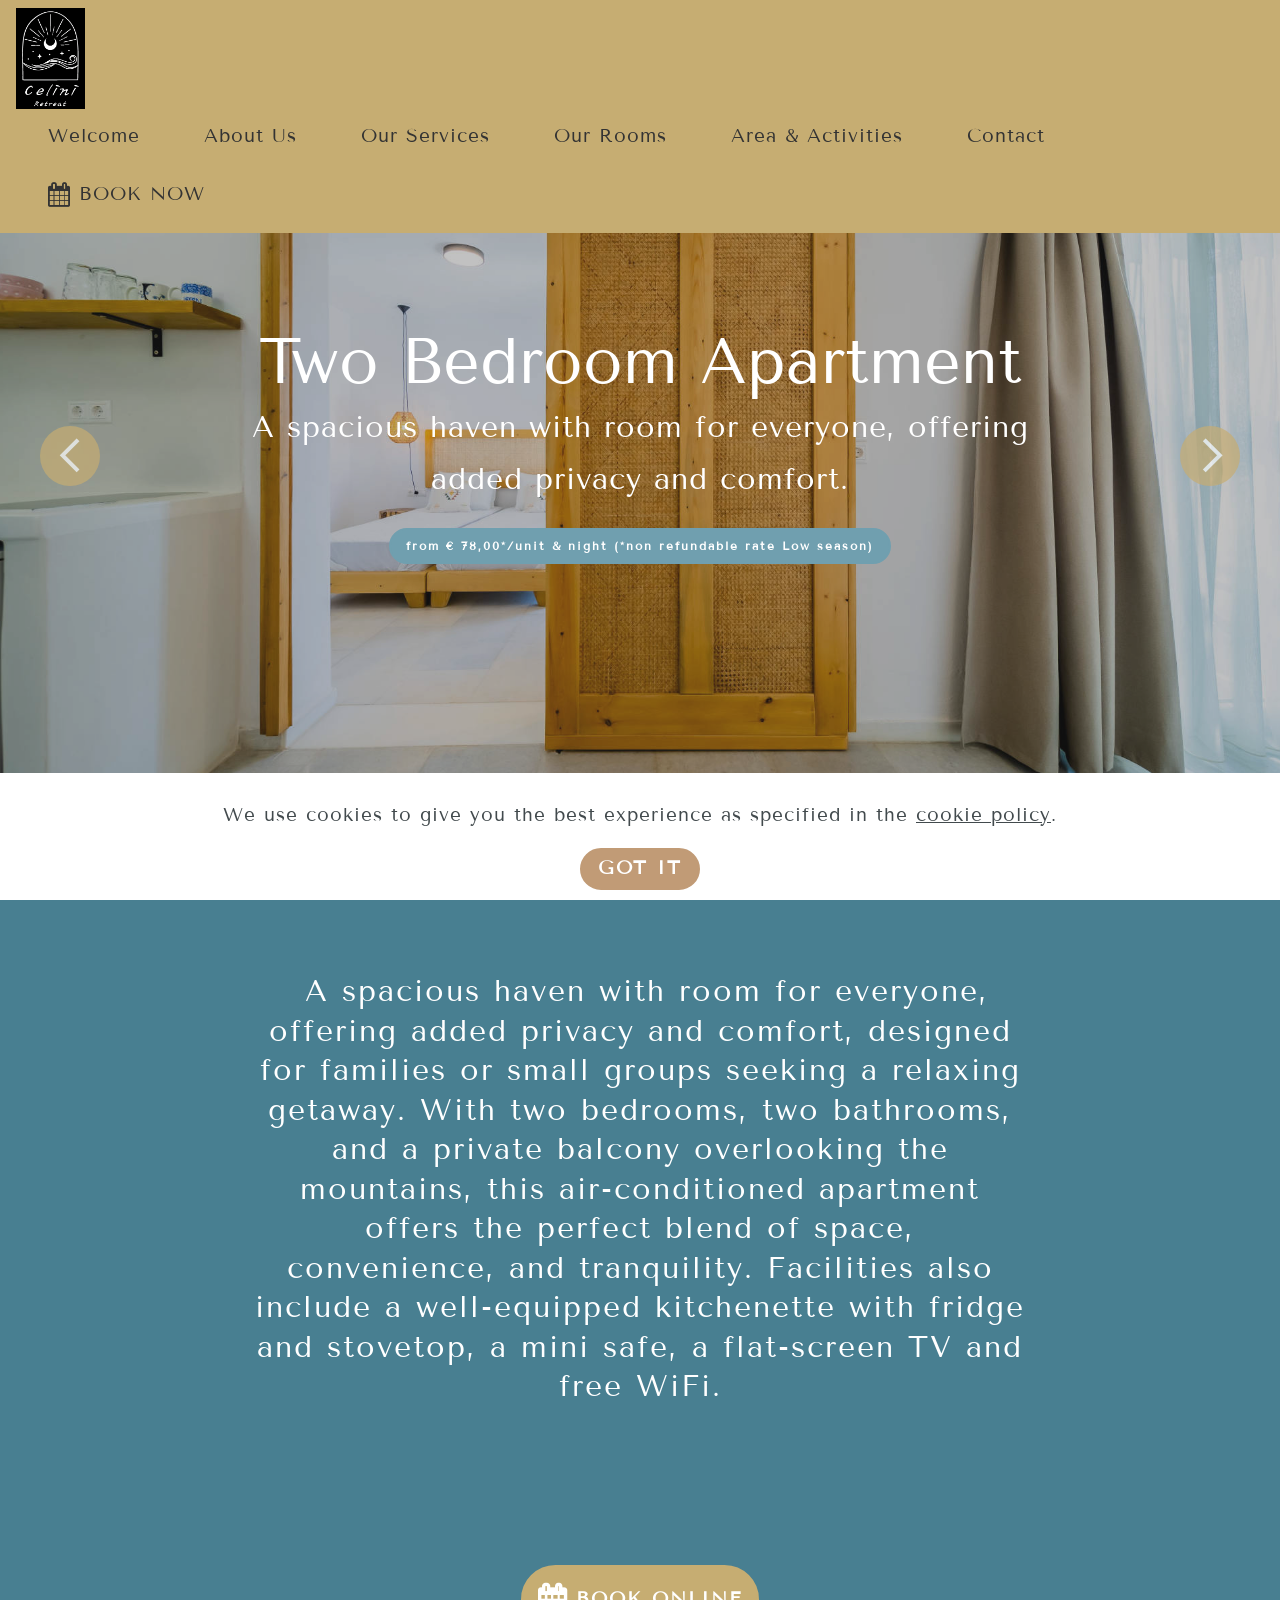
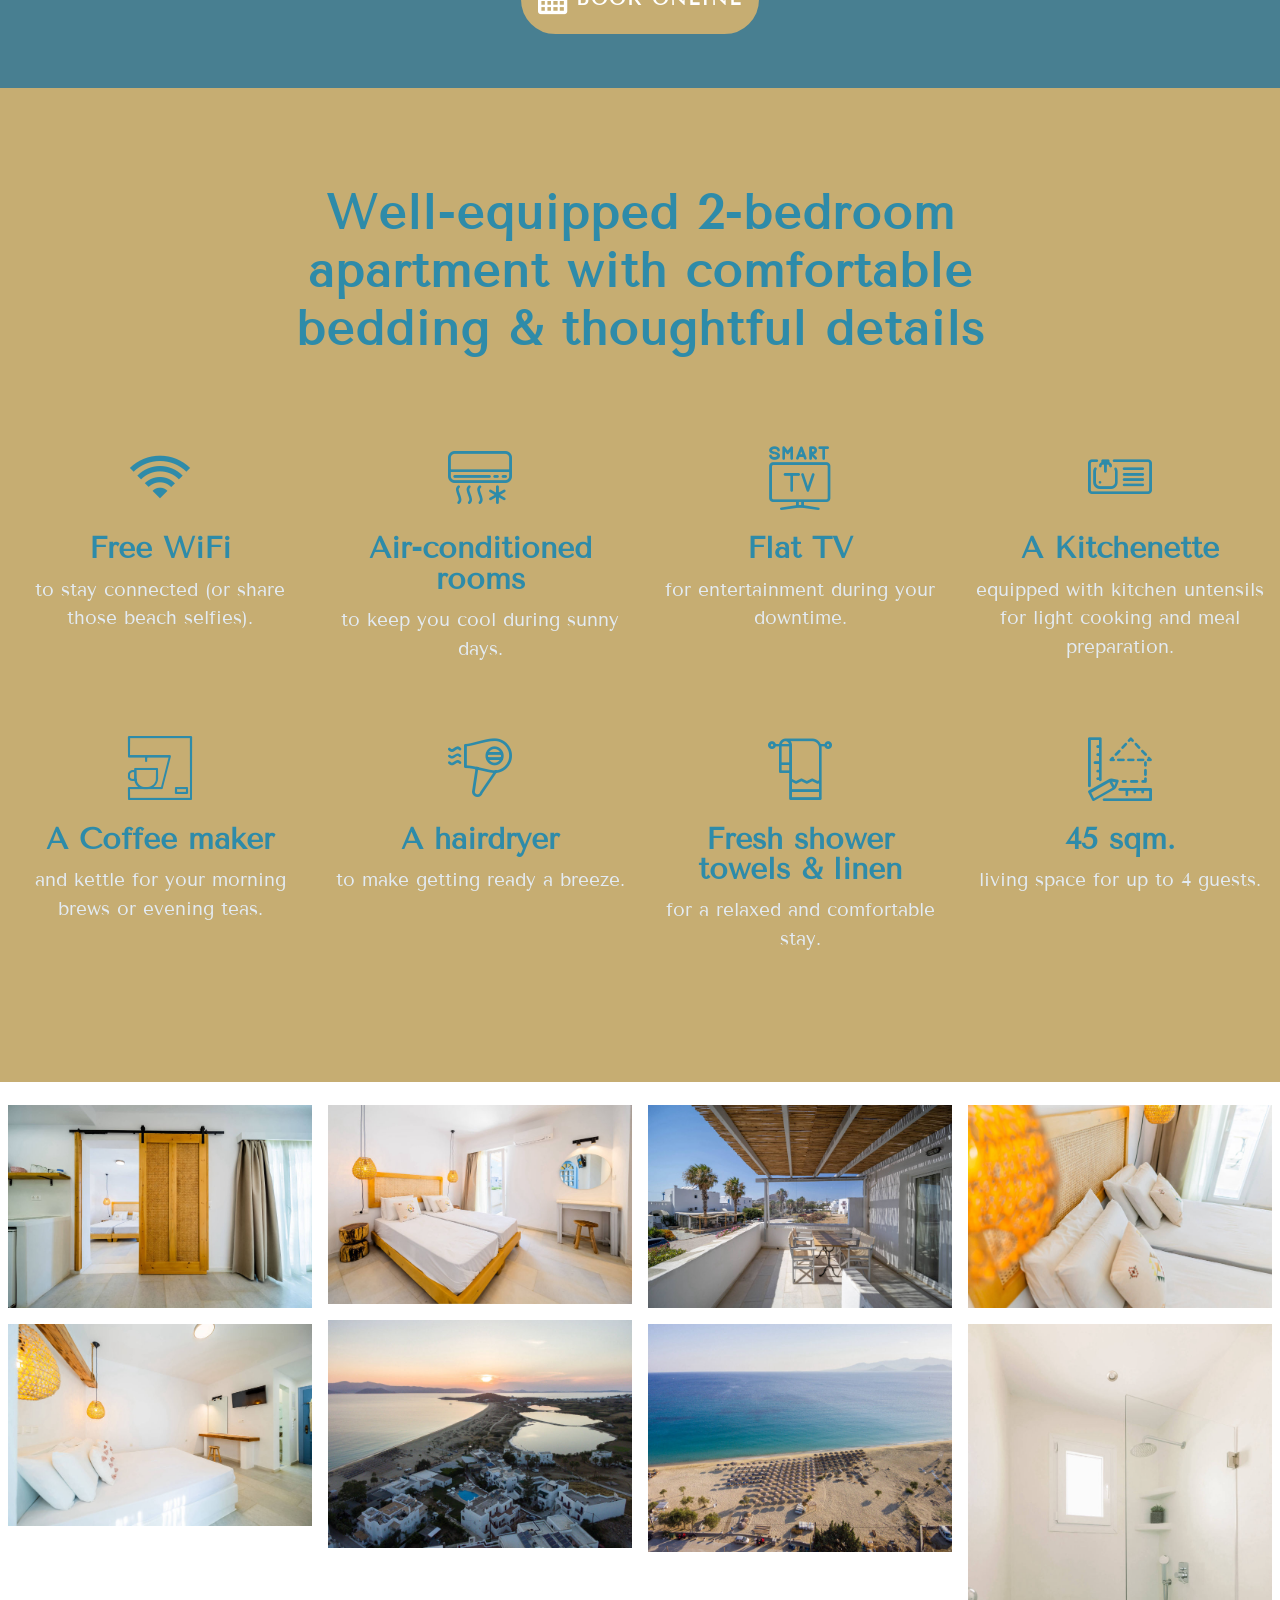
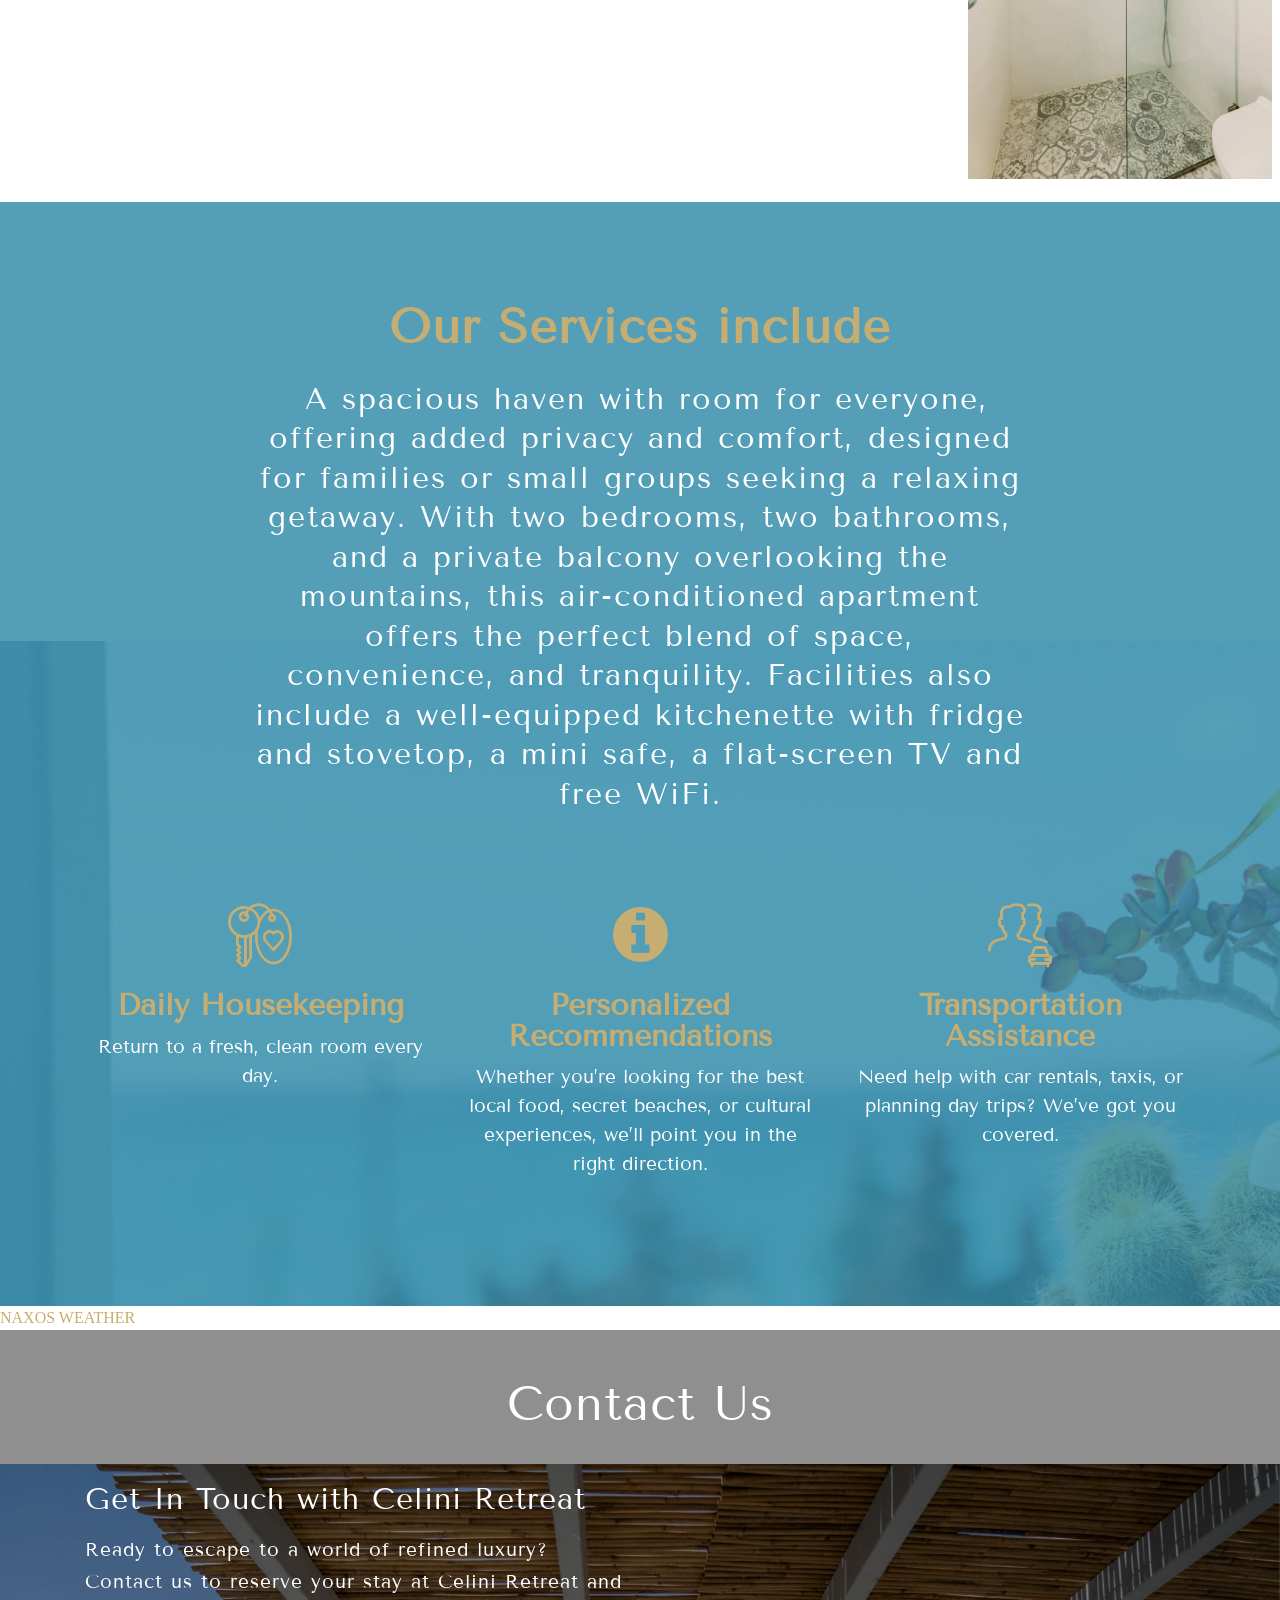
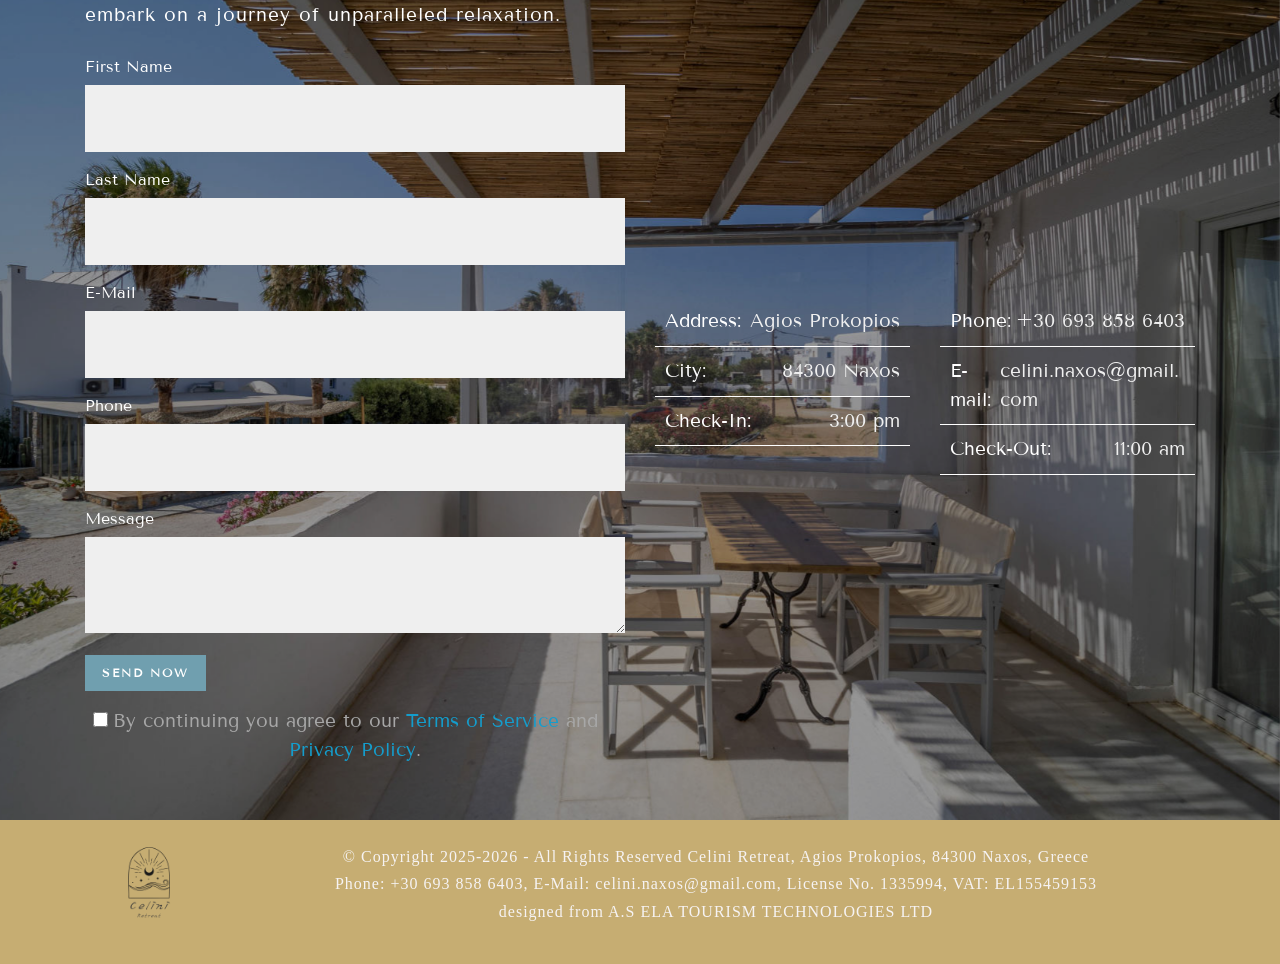
==== page1.html @ a051aaf8 "create github pages" ====
<!DOCTYPE html>
<html  >
<head>
  
  <meta charset="UTF-8">
  <meta http-equiv="X-UA-Compatible" content="IE=edge">
  
  <meta name="viewport" content="width=device-width, initial-scale=1, minimum-scale=1">
  <link rel="shortcut icon" href="assets/images/celini-logo-white-cut.png-256x375.png" type="image/x-icon">
  <meta name="description" content="Two Bedroom Apartment Celini Retreat">
  
  
  <title>Two Bedroom Apartment</title>
  <link rel="stylesheet" href="assets/web/assets/mobirise-icons2/mobirise2.css">
  <link rel="stylesheet" href="assets/web/assets/mobirise-icons/mobirise-icons.css">
  <link rel="stylesheet" href="assets/FontAwesome/css/font-awesome.css">
  <link rel="stylesheet" href="assets/icon54-v3/style.css">
  <link rel="stylesheet" href="assets/icon54-v4/style.css">
  <link rel="stylesheet" href="assets/icon54/style.css">
  <link rel="stylesheet" href="assets/iconsMind/style.css">
  <link rel="stylesheet" href="assets/tether/tether.min.css">
  <link rel="stylesheet" href="assets/bootstrap/css/bootstrap.min.css">
  <link rel="stylesheet" href="assets/web/assets/gdpr-plugin/gdpr-styles.css">
  <link rel="stylesheet" href="assets/animatecss/animate.min.css">
  <link rel="stylesheet" href="assets/dropdown/css/style.css">
  <link rel="stylesheet" href="assets/socicon/css/styles.css">
  <link rel="stylesheet" href="assets/theme/css/style.css">
  <link rel="stylesheet" href="assets/gallery/style.css">
  <link rel="preload" href="https://fonts.googleapis.com/css?family=Tenor+Sans:400&display=swap" as="style" onload="this.onload=null;this.rel='stylesheet'">
  <noscript><link rel="stylesheet" href="https://fonts.googleapis.com/css?family=Tenor+Sans:400&display=swap"></noscript>
  <link rel="preload" as="style" href="assets/mobirise/css/mbr-additional.css?v=neT541"><link rel="stylesheet" href="assets/mobirise/css/mbr-additional.css?v=neT541" type="text/css">

  
  <style>
#mobiriseBanner { display: none; }
</style>
  <meta name="google-site-verification" content="uTGNo3kOaaIU3aKMh2UvrBENp_sFuVoZvBylpkQeH5o" />

</head>
<body>
  
  <section class="menu4 menu cid-rzMj9prxNq" once="menu" id="menu4-1">

    
    

    <nav class="navbar navbar-dropdown navbar-fixed-top navbar-expand-lg">
        <div class="navbar-brand">
            <span class="navbar-logo">
                <a href="https://celininaxos.com">
                    <img src="assets/images/celini-logo-white-cut.png-256x375.png" alt="" style="height: 6.3rem;">
                </a>
            </span>
            
        </div>
        <button class="navbar-toggler" type="button" data-toggle="collapse" data-target="#navbarSupportedContent" aria-controls="navbarNavAltMarkup" aria-expanded="false" aria-label="Toggle navigation">
            <div class="hamburger">
                <span></span>
                <span></span>
                <span></span>
                <span></span>
            </div>
        </button>
      <div class="collapse navbar-collapse" id="navbarSupportedContent">
            <ul class="navbar-nav nav-dropdown mbr-section-btn nav-right" data-app-modern-menu="true"><li class="nav-item">
                    <a class="nav-link link text-secondary text-primary display-7" href="index.html#slider3-5l">Welcome</a>
                </li><li class="nav-item"><a class="nav-link link text-secondary display-7" href="index.html#content9-5o">About Us</a></li><li class="nav-item"><a class="nav-link link text-secondary display-7" href="index.html#features7-2j">Our Services</a></li><li class="nav-item"><a class="nav-link link text-secondary display-7" href="index.html#features7-2k">Our Rooms</a></li><li class="nav-item"><a class="nav-link link text-secondary display-7" href="index.html#slider01-3z">Area &amp; Activities</a></li><li class="nav-item"><a class="nav-link link text-secondary display-7" href="index.html#maps4-2s">Contact</a></li><li class="nav-item"><a class="nav-link link text-secondary text-primary display-7" href="https://book.roompanda.com/celininaxos" target="_blank"><span class="fa fa-calendar mbr-iconfont mbr-iconfont-btn"></span>BOOK NOW</a></li></ul>
            
            
      </div>
    </nav>
</section>

<section class="carousel slide cid-uCZEX2GwfU" data-interval="false" id="slider01-3x">

    

    <div class="full-screen"><div class="mbr-slider slide carousel" data-keyboard="false" data-bs-keyboard="false" data-ride="carousel" data-bs-ride="carousel" data-interval="4000" data-bs-interval="4000" data-bs-pause="true" data-pause="true"><ol class="carousel-indicators"><li data-app-prevent-settings="" data-target="#slider01-3x" data-bs-target="#slider01-3x" data-slide-to="0" data-bs-slide-to="0"></li><li data-app-prevent-settings="" data-target="#slider01-3x" data-bs-target="#slider01-3x" class=" active" data-slide-to="1" data-bs-slide-to="1"></li><li data-app-prevent-settings="" data-target="#slider01-3x" data-bs-target="#slider01-3x" data-slide-to="2" data-bs-slide-to="2"></li></ol><div class="carousel-inner" role="listbox"><div class="carousel-item slider-fullscreen-image" data-bg-video-slide="false" style="background-image: url(assets/images/-35a5581-2000x1333.webp);"><div class="container container-slide"><div class="image_wrapper"><div class="mbr-overlay" style="opacity: 0.4; background-color: rgb(51, 51, 51);"></div><img src="assets/images/-35a5581-2000x1333.webp" title="Innovative Technology"><div class="carousel-caption justify-content-center"><div class="col-10 align-center"><h2 class="mbr-fonts-style display-1">Two Bedroom Apartment</h2><p class="lead mbr-text mbr-fonts-style display-5">A spacious haven with room for everyone, offering added privacy and comfort.</p><div class="mbr-section-btn" buttons="0"><a class="btn display-4 btn-info" href="#">from € 78,00*/unit &amp; night (*non refundable rate Low season)<br></a> </div></div></div></div></div></div><div class="carousel-item slider-fullscreen-image active" data-bg-video-slide="false" style="background-image: url(assets/images/-35a5600-hdr-2000x1333.webp);"><div class="container container-slide"><div class="image_wrapper"><div class="mbr-overlay" style="opacity: 0.3; background-color: rgb(51, 51, 51);"></div><img src="assets/images/-35a5600-hdr-2000x1333.webp" title="Innovative Technology"><div class="carousel-caption justify-content-center"><div class="col-10 align-center"><h2 class="mbr-fonts-style display-1">Two Bedroom Apartment</h2><p class="lead mbr-text mbr-fonts-style display-5">A spacious haven with room for everyone, offering added privacy and comfort.</p><div class="mbr-section-btn" buttons="0"> <a class="btn display-4 btn-info" href="#">from € 78,00*/unit &amp; night (*non refundable rate Low season)</a></div></div></div></div></div></div><div class="carousel-item slider-fullscreen-image" data-bg-video-slide="false" style="background-image: url(assets/images/-35a5616-2000x1333.webp);"><div class="container container-slide"><div class="image_wrapper"><div class="mbr-overlay" style="opacity: 0.3; background-color: rgb(51, 51, 51);"></div><img src="assets/images/-35a5616-2000x1333.webp" title="Innovative Technology"><div class="carousel-caption justify-content-center"><div class="col-10 align-center"><h2 class="mbr-fonts-style display-1">Two Bedroom Apartment</h2><p class="lead mbr-text mbr-fonts-style display-5">A spacious haven with room for everyone, offering added privacy and comfort.</p><div class="mbr-section-btn" buttons="0"> <a class="btn display-4 btn-info" href="#">from € 78,00*/unit &amp; night (*non refundable rate Low season)</a></div></div></div></div></div></div></div><a data-app-prevent-settings="" class="carousel-control carousel-control-prev" role="button" data-slide="prev" data-bs-slide="prev" href="#slider01-3x"><span aria-hidden="true" class="mbri-left mbr-iconfont"></span><span class="sr-only visually-hidden">Previous</span></a><a data-app-prevent-settings="" class="carousel-control carousel-control-next" role="button" data-slide="next" data-bs-slide="next" href="#slider01-3x"><span aria-hidden="true" class="mbri-right mbr-iconfont"></span><span class="sr-only visually-hidden">Next</span></a></div></div>

</section>

<section data-bs-version="5.1" class="formulam5 features7 cid-uCuUSwCtet" id="features7-28">
  

  
  
  <div class="container-fluid">
    <div class="row justify-content-center mb-5">
      <div class="col-12 mb-0 content-head">
        
        <h5 class="mbr-section-subtitle mbr-fonts-style align-center mb-0 mt-4 display-5">&nbsp;A spacious haven with room for everyone, offering added privacy and comfort, designed for families or small groups seeking a relaxing getaway. With two bedrooms, two bathrooms, and a private balcony overlooking the mountains, this air-conditioned apartment offers the perfect blend of space, convenience, and tranquility. Facilities also include a well-equipped kitchenette with fridge and stovetop, a mini safe, a flat-screen TV and free WiFi.</h5>
      </div>
    </div>
    <div class="row justify-content-center">
      <div class="item features-without-image col-12 col-md-6 col-lg-12">
        <div class="item-wrapper">
          <div class="card-box align-left">
            
            
            

          </div>
        </div>
      </div>
      <div class="item features-without-image col-12 col-md-6 col-lg-12">
        <div class="item-wrapper">
          <div class="card-box align-left">
            
            
            

          </div>
        </div>
      </div>
      <div class="item features-without-image col-12 col-md-6 col-lg-12">
        <div class="item-wrapper">
          <div class="card-box align-left">
            
            
            

          </div>
        </div>
      </div>
      <div class="col-12">

        <div class="mbr-section-btn mt-2 align-center mt-2"><a href="https://book.roompanda.com/celininaxos" class="btn btn-primary display-7" target="_blank"><span class="fa fa-calendar mbr-iconfont mbr-iconfont-btn" style="font-size: 30px; color: rgb(255, 255, 255);"></span>BOOK ONLINE</a></div>
      </div>
    </div>
  </div>
</section>

<section data-bs-version="5.1" class="formulam5 features7 cid-uCDdBKKArh" id="features7-2x">
  

  
  
  <div class="container-fluid">
    <div class="row justify-content-center mb-5">
      <div class="col-12 mb-0 content-head">
        <h3 class="mbr-section-title mbr-fonts-style align-center display-2"><strong>Well-equipped 2-bedroom apartment with comfortable bedding &amp; thoughtful details</strong></h3>
        
      </div>
    </div>
    <div class="row justify-content-center">
      <div class="item features-without-image col-12 col-md-6 col-lg-3 active">
        <div class="item-wrapper">
          <div class="card-box align-left">
            <div class="iconfont-wrapper mb-3">
              <span class="mbr-iconfont mobi-mbri-wifi mobi-mbri"></span>
            </div>
            <h5 class="card-title mbr-fonts-style display-5">
              <strong>Free WiFi</strong></h5>
            <p class="card-text mbr-fonts-style mb-3 display-7">
              to stay connected (or share those beach selfies).</p>

          </div>
        </div>
      </div><div class="item features-without-image col-12 col-md-6 col-lg-3">
        <div class="item-wrapper">
          <div class="card-box align-left">
            <div class="iconfont-wrapper mb-3">
              <span class="mbr-iconfont icon54-v1-air-conditioner1"></span>
            </div>
            <h5 class="card-title mbr-fonts-style display-5">
              <strong>Air-conditioned rooms</strong></h5>
            <p class="card-text mbr-fonts-style mb-3 display-7">
              to keep you cool during sunny days.
            </p>

          </div>
        </div>
      </div>
      
      <div class="item features-without-image col-12 col-md-6 col-lg-3">
        <div class="item-wrapper">
          <div class="card-box align-left">
            <div class="iconfont-wrapper mb-3">
              <span class="mbr-iconfont icon54-v3-smart-tv"></span>
            </div>
            <h5 class="card-title mbr-fonts-style display-5">
              <strong>Flat TV</strong></h5>
            <p class="card-text mbr-fonts-style mb-3 display-7">
              for entertainment during your downtime.
            </p>

          </div>
        </div>
      </div><div class="item features-without-image col-12 col-md-6 col-lg-3">
        <div class="item-wrapper">
          <div class="card-box align-left">
            <div class="iconfont-wrapper mb-3">
              <span class="mbr-iconfont icon54-v4-kitchen-sink"></span>
            </div>
            <h5 class="card-title mbr-fonts-style display-5">
              <strong>A Kitchenette</strong></h5>
            <p class="card-text mbr-fonts-style mb-3 display-7">
              equipped with kitchen untensils for light cooking and meal preparation.
            </p>

          </div>
        </div>
      </div><div class="item features-without-image col-12 col-md-6 col-lg-3">
        <div class="item-wrapper">
          <div class="card-box align-left">
            <div class="iconfont-wrapper mb-3">
              <span class="mbr-iconfont imind-coffee-machine"></span>
            </div>
            <h5 class="card-title mbr-fonts-style display-5">
              <strong>A Coffee maker</strong></h5>
            <p class="card-text mbr-fonts-style mb-3 display-7">
              and kettle for your morning brews or evening teas.
            </p>

          </div>
        </div>
      </div><div class="item features-without-image col-12 col-md-6 col-lg-3">
        <div class="item-wrapper">
          <div class="card-box align-left">
            <div class="iconfont-wrapper mb-3">
              <span class="mbr-iconfont icon54-v1-hairdryer"></span>
            </div>
            <h5 class="card-title mbr-fonts-style display-5">
              <strong>A hairdryer</strong></h5>
            <p class="card-text mbr-fonts-style mb-3 display-7">
              to make getting ready a breeze.
            </p>

          </div>
        </div>
      </div><div class="item features-without-image col-12 col-md-6 col-lg-3">
        <div class="item-wrapper">
          <div class="card-box align-left">
            <div class="iconfont-wrapper mb-3">
              <span class="mbr-iconfont icon54-v3-towels-3"></span>
            </div>
            <h5 class="card-title mbr-fonts-style display-5">
              <strong>Fresh shower towels &amp; linen</strong></h5>
            <p class="card-text mbr-fonts-style mb-3 display-7">
              for a relaxed and comfortable stay.
            </p>

          </div>
        </div>
      </div><div class="item features-without-image col-12 col-md-6 col-lg-3">
        <div class="item-wrapper">
          <div class="card-box align-left">
            <div class="iconfont-wrapper mb-3">
              <span class="mbr-iconfont icon54-v4-house-plan" style="color: rgb(46, 139, 169); fill: rgb(46, 139, 169);"></span>
            </div>
            <h5 class="card-title mbr-fonts-style display-5">
              <strong>45 sqm.</strong></h5>
            <p class="card-text mbr-fonts-style mb-3 display-7">living space for up to 4 guests.
            </p>

          </div>
        </div>
      </div>
      <div class="col-12">

        
      </div>
    </div>
  </div>
</section>

<section class="gallery1 hotelm4_gallery1 mbr-gallery mbr-slider-carousel cid-uCDdFPhedw" id="gallery1-2y">

	

	

	

	

	

	<div class="col-left-gallery"><!-- Filter --><!-- Gallery --><div class="mbr-gallery-row"><div class="mbr-gallery-layout-default"><div><div><div class="mbr-gallery-item mbr-gallery-item--p1" data-video-url="false" data-tags="Awesome"><div href="#lb-gallery1-2y" data-slide-to="0" data-bs-slide-to="0" data-toggle="modal" data-bs-toggle="modal"><img src="assets/images/35a5600-hdr-2000x1333-800x533.webp" alt="" title=""><span class="icon-focus"></span></div></div><div class="mbr-gallery-item mbr-gallery-item--p1" data-video-url="false" data-tags="Awesome"><div href="#lb-gallery1-2y" data-slide-to="1" data-bs-slide-to="1" data-toggle="modal" data-bs-toggle="modal"><img src="assets/images/35a5609-hdr-2000x1308-800x523.webp" alt="" title=""><span class="icon-focus"></span></div></div><div class="mbr-gallery-item mbr-gallery-item--p1" data-video-url="false" data-tags="Awesome"><div href="#lb-gallery1-2y" data-slide-to="2" data-bs-slide-to="2" data-toggle="modal" data-bs-toggle="modal"><img src="assets/images/35a5616-2000x1333-800x533.webp" alt="" title=""><span class="icon-focus"></span></div></div><div class="mbr-gallery-item mbr-gallery-item--p1" data-video-url="false" data-tags="Awesome"><div href="#lb-gallery1-2y" data-slide-to="3" data-bs-slide-to="3" data-toggle="modal" data-bs-toggle="modal"><img src="assets/images/35a5621-2000x1333-800x533.webp" alt="" title=""><span class="icon-focus"></span></div></div><div class="mbr-gallery-item mbr-gallery-item--p1" data-video-url="false" data-tags="Awesome"><div href="#lb-gallery1-2y" data-slide-to="4" data-bs-slide-to="4" data-toggle="modal" data-bs-toggle="modal"><img src="assets/images/35a5588-hdr-2000x1333-800x533.webp" alt="" title=""><span class="icon-focus"></span></div></div><div class="mbr-gallery-item mbr-gallery-item--p1" data-video-url="false" data-tags="Awesome"><div href="#lb-gallery1-2y" data-slide-to="5" data-bs-slide-to="5" data-toggle="modal" data-bs-toggle="modal"><img src="assets/images/dji-44-1920x1439-800x600.webp" alt="" title=""><span class="icon-focus"></span></div></div><div class="mbr-gallery-item mbr-gallery-item--p1" data-video-url="false" data-tags="Awesome"><div href="#lb-gallery1-2y" data-slide-to="6" data-bs-slide-to="6" data-toggle="modal" data-bs-toggle="modal"><img src="assets/images/dji-24-1920x1439-800x600.webp" alt="" title=""><span class="icon-focus"></span></div></div><div class="mbr-gallery-item mbr-gallery-item--p1" data-video-url="false" data-tags="Awesome"><div href="#lb-gallery1-2y" data-slide-to="7" data-bs-slide-to="7" data-toggle="modal" data-bs-toggle="modal"><img src="assets/images/studios-138-1334x2000-800x1199.webp" alt="" title=""><span class="icon-focus"></span></div></div></div></div><div class="clearfix"></div></div></div><!-- Lightbox --><div data-app-prevent-settings="" class="mbr-slider modal fade carousel slide" tabindex="-1" data-keyboard="true" data-bs-keyboard="true" data-interval="false" data-bs-interval="false" id="lb-gallery1-2y"><div class="modal-dialog"><div class="modal-content"><div class="modal-body"><div class="carousel-inner"><div class="carousel-item active"><img src="assets/images/-35a5600-hdr-2000x1333.webp" alt="" title=""></div><div class="carousel-item"><img src="assets/images/-35a5609-hdr-2000x1308.webp" alt="" title=""></div><div class="carousel-item"><img src="assets/images/-35a5616-2000x1333.webp" alt="" title=""></div><div class="carousel-item"><img src="assets/images/-35a5621-2000x1333.webp" alt="" title=""></div><div class="carousel-item"><img src="assets/images/-35a5588-hdr-2000x1333.webp" alt="" title=""></div><div class="carousel-item"><img src="assets/images/dji-44-1920x1439.webp" alt="" title=""></div><div class="carousel-item"><img src="assets/images/dji-24-1920x1439.webp" alt="" title=""></div><div class="carousel-item"><img src="assets/images/studios-138-1334x2000.webp" alt="" title=""></div></div><a class="carousel-control carousel-control-prev" role="button" data-slide="prev" data-bs-slide="prev" href="#lb-gallery1-2y"><span class="mbri-left mbr-iconfont" aria-hidden="true"></span><span class="sr-only visually-hidden">Previous</span></a><a class="carousel-control carousel-control-next" role="button" data-slide="next" data-bs-slide="next" href="#lb-gallery1-2y"><span class="mbri-right mbr-iconfont" aria-hidden="true"></span><span class="sr-only visually-hidden">Next</span></a><a class="close" href="#" role="button" data-dismiss="modal" data-bs-dismiss="modal"><span class="sr-only visually-hidden">Close</span></a></div></div></div></div></div>
</section>

<section data-bs-version="5.1" class="formulam5 features7 cid-uH3K6rdsr9 mbr-parallax-background" id="features7-6l">
  

  
  <div class="mbr-overlay" style="opacity: 0.8; background-color: rgb(46, 139, 169);"></div>
  <div class="container">
    <div class="row justify-content-center mb-5">
      <div class="col-12 mb-0 content-head">
        <h3 class="mbr-section-title mbr-fonts-style align-center display-2"><strong>Our Services include</strong></h3>
        <h5 class="mbr-section-subtitle mbr-fonts-style align-center mb-0 mt-4 display-5">&nbsp;A spacious haven with room for everyone, offering added privacy and comfort, designed for families or small groups seeking a relaxing getaway. With two bedrooms, two bathrooms, and a private balcony overlooking the mountains, this air-conditioned apartment offers the perfect blend of space, convenience, and tranquility. Facilities also include a well-equipped kitchenette with fridge and stovetop, a mini safe, a flat-screen TV and free WiFi.</h5>
      </div>
    </div>
    <div class="row justify-content-center">
      <div class="item features-without-image col-12 col-md-6 col-lg-4">
        <div class="item-wrapper">
          <div class="card-box align-left">
            <div class="iconfont-wrapper mb-3">
              <span class="mbr-iconfont icon54-v3-house-key"></span>
            </div>
            <h5 class="card-title mbr-fonts-style display-5">
              <strong>Daily Housekeeping</strong></h5>
            <p class="card-text mbr-fonts-style mb-3 display-7">
              Return to a fresh, clean room every day.</p>

          </div>
        </div>
      </div>
      <div class="item features-without-image col-12 col-md-6 col-lg-4">
        <div class="item-wrapper">
          <div class="card-box align-left">
            <div class="iconfont-wrapper mb-3">
              <span class="mbr-iconfont fa-info-circle fa"></span>
            </div>
            <h5 class="card-title mbr-fonts-style display-5">
              <strong>Personalized Recommendations</strong></h5>
            <p class="card-text mbr-fonts-style mb-3 display-7">
              Whether you’re looking for the best local food, secret beaches, or cultural experiences, we’ll point you in the right direction.</p>

          </div>
        </div>
      </div>
      <div class="item features-without-image col-12 col-md-6 col-lg-4">
        <div class="item-wrapper">
          <div class="card-box align-left">
            <div class="iconfont-wrapper mb-3">
              <span class="mbr-iconfont icon54-v4-car-3"></span>
            </div>
            <h5 class="card-title mbr-fonts-style display-5">
              <strong>Transportation Assistance</strong></h5>
            <p class="card-text mbr-fonts-style mb-3 display-7">
              Need help with car rentals, taxis, or planning day trips? We’ve got you covered.</p>

          </div>
        </div>
      </div>
      <div class="col-12">

        
      </div>
    </div>
  </div>
</section>

<div id="custom-html-l"><a class="weatherwidget-io" href="https://forecast7.com/en/37d1025d38/naxos/" data-label_1="NAXOS" data-label_2="WEATHER" data-theme="original" data-basecolor="#c6ad72">NAXOS WEATHER</a>
<script>
!function(d,s,id){var js,fjs=d.getElementsByTagName(s)[0];if(!d.getElementById(id)){js=d.createElement(s);js.id=id;js.src='https://weatherwidget.io/js/widget.min.js';fjs.parentNode.insertBefore(js,fjs);}}(document,'script','weatherwidget-io-js');
</script></div>

<section class="maps4 cid-rzMkAdN98w mbr-parallax-background" id="maps4-9">

    

    <div class="mbr-overlay" style="opacity: 0.4; background-color: rgb(0, 0, 0);">
    </div>
    <div class="container mbr-white">
        
        
        <h2 class="mbr-section-title main-title mbr-fonts-style align-center display-2">
            Contact Us
        </h2>
        <div class="row main-row justify-content-center pt-5">
            <div class="col-md-10 col-lg-6 form-wrapper">            
                
                <h2 class="mbr-section-title form-title mbr-fonts-style pb-3 display-5">
                    Get In Touch with Celini Retreat</h2>
                <p class="mbr-text form-text mbr-fonts-style m-0 pb-4 mbr-lighter display-7">Ready to escape to a world of refined luxury? Contact us to reserve your stay at Celini Retreat and embark on a journey of unparalleled relaxation.
                </p>
                <div class="form1" data-form-type="formoid">
                    <!---Formbuilder Form--->
                    <form action="https://mobirise.eu/" method="POST" class="mbr-form form-with-styler" data-form-title="Mobirise Form"><input type="hidden" name="email" data-form-email="true" value="i5RVwYlGJqgTuWPh+izhQYZn93kxZ0RogFFQAHUlvc3JDXY3gAn+fTfodUuxaZ2Pi3im8bSid3RzHNcfPA68bbJbUSwym9W3vH67zfDOP3toQFi7GjIqon9Q+V0S65Ag.w0RWj6h7ew+fzCm2EZq4qeXrWCr6WalQgP3owzuBNFQg6d3G2bnKyE0PYcM/fvqb3tPDwoFHxveKatsmOtGeDb2sk03DdP+rO9pxHmJXXHpIqXsTrxTy13SZ98BU8zCT">
                        <div class="row">
                            <div hidden="hidden" data-form-alert="" class="alert alert-success col-12">Thanks for filling out the form!</div>
                            <div hidden="hidden" data-form-alert-danger="" class="alert alert-danger col-12"></div>
                        </div>
                        <div class="dragArea row">
                            <div class="col-md-12 form-group " data-for="firstname">
                                <label for="firstname-maps4-9" class="form-control-label mbr-fonts-style display-7">First Name</label>
                                <input type="text" name="firstname" data-form-field="First Name" required="required" class="form-control display-7" id="firstname-maps4-9">
                            </div>
                            <div class="col-md-12 form-group " data-for="lastname">
                                <label for="lastname-maps4-9" class="form-control-label mbr-fonts-style display-7">Last Name</label>
                                <input type="text" name="lastname" data-form-field="Last Name" required="required" class="form-control display-7" id="lastname-maps4-9">
                            </div>
                            <div data-for="email" class="col-md-12 form-group ">
                                <label for="email-maps4-9" class="form-control-label mbr-fonts-style display-7">E-Mail</label>
                                <input type="email" name="email" data-form-field="Email" class="form-control display-7" required="required" id="email-maps4-9">
                            </div>
                            <div data-for="phone" class="col-md-12 form-group ">
                                <label for="phone-maps4-9" class="form-control-label mbr-fonts-style display-7">Phone</label>
                                <input type="tel" name="phone" data-form-field="Phone" class="form-control display-7" id="phone-maps4-9">
                            </div>
                            <div data-for="message" class="col-md-12 form-group ">
                                <label for="message-maps4-9" class="form-control-label mbr-fonts-style display-7">Message</label>
                                <textarea name="message" data-form-field="Message" class="form-control display-7" id="message-maps4-9"></textarea>
                            </div>
                            <div class="col-md-12 input-group-btn">
                                <button type="submit" class="btn btn-lg btn-form btn-info display-4">SEND NOW</button>
                            </div>
                        </div>
                    <span class="gdpr-block">
<label>
<span class="textGDPR display-7" style="color: #a7a7a7"><input type="checkbox" name="gdpr" id="gdpr-maps4-9" required="">By continuing you agree to our <a style="color: #149dcc; text-decoration: none;" href="terms.html">Terms of Service</a> and <a style="color: #149dcc; text-decoration: none;" href="policy.html">Privacy Policy</a>.</span>
</label>
</span></form><!---Formbuilder Form--->
                </div>
            </div>

            <div class="col-md-10 col-lg-6">
                <div class="google-map"><iframe frameborder="0" style="border:0" src="https://www.google.com/maps/embed?pb=!1m13!1m8!1m3!1d12733.218663958261!2d25.3522!3d37.07405!3m2!1i1024!2i768!4f13.1!3m2!1m1!2zMzfCsDA0JzI2LjYiTiAyNcKwMjEnMDcuOSJF!5e0!3m2!1sde!2sus!4v1736772618537!5m2!1sde!2sus" allowfullscreen=""></iframe></div>
                <div class="row info-row justify-content-center pt-3">
                    <div class="first-column col-12 mbr-fonts-style col-md-6 display-7">
                        <ol>
                            <li>
                                <span class="info-title mbr-fonts-style">
                                    Address:
                                </span>
                                <span class="info-value mbr-fonts-style">Agios Prokopios</span>
                            </li>
                            <li>
                                <span class="info-title mbr-fonts-style">
                                    City:
                                </span>
                                <span class="info-value mbr-fonts-style">84300 Naxos</span>
                            </li>
                            <li>
                                <span class="info-title mbr-fonts-style">
                                    Check-In:
                                </span>
                                <span class="info-value mbr-fonts-style">
                                    3:00 pm
                                </span>
                            </li>
                        </ol>
                    </div>
                    <div class="col-md-6 second-column mbr-fonts-style display-7">
                        <ol>
                            <li>
                                <span class="info-title mbr-fonts-style">
                                    Phone:
                                </span>
                                <span class="info-value mbr-fonts-style">+30 693 858 6403</span>
                            </li>
                            <li>
                                <span class="info-title mbr-fonts-style">
                                    E-mail:
                                </span>
                                <span class="info-value mbr-fonts-style">celini.naxos@gmail.com</span>
                            </li>
                            <li>
                                <span class="info-title mbr-fonts-style">
                                    Check-Out:
                                </span>
                                <span class="info-value mbr-fonts-style">
                                    11:00 am
                                </span>
                            </li>
                        </ol>
                    </div>
                </div>
            </div>

        </div>
   </div>
</section>

<section class="elb-widgets eb-chats-widget cid-uCCQjBxnNI" once="chat" id="eb-chats-widget-2b"><script src="https://s.electricblaze.com/widget.js" defer=""></script>
<div class="electricblaze-id-2UhxEOz"></div></section>

<section class="footer1 cid-uD0N831w4P" once="footers" id="afooter1-4j">

    
    
    <div class="container">
        <div class="row">
            <div class="col-12 copyright-col">
                <div class="logo-container">
                    <div class="navbar-brand">
                    <span class="navbar-logo">
                        <a href="#">
                            <img src="assets/images/celini-logo-black-310x310.webp" alt="" style="height: 8rem;">
                        </a>
                    </span>
                        
                    </div>

                </div>
                <p class="mbr-text mb-0 mbr-fonts-style align-right copyright display-8">
                    © Copyright 2025-2026 - All Rights Reserved&nbsp;Celini Retreat, Agios Prokopios, 84300 Naxos, Greece<br>Phone: +30&nbsp;693 858 6403, E-Mail: celini.naxos@gmail.com, License No.  1335994, VAT: EL155459153 <br>designed from A.S ELA TOURISM TECHNOLOGIES LTD</p>
                
            </div>
        </div>
    </div>
</section>


<script src="assets/web/assets/jquery/jquery.min.js"></script>
  <script src="assets/popper/popper.min.js"></script>
  <script src="assets/tether/tether.min.js"></script>
  <script src="assets/bootstrap/js/bootstrap.min.js"></script>
  <script src="assets/web/assets/cookies-alert-plugin/cookies-alert-core.js"></script>
  <script src="assets/web/assets/cookies-alert-plugin/cookies-alert-script.js"></script>
  <script src="assets/smoothscroll/smooth-scroll.js"></script>
  <script src="assets/viewportchecker/jquery.viewportchecker.js"></script>
  <script src="assets/dropdown/js/nav-dropdown.js"></script>
  <script src="assets/dropdown/js/navbar-dropdown.js"></script>
  <script src="assets/touchswipe/jquery.touch-swipe.min.js"></script>
  <script src="assets/ytplayer/index.js"></script>
  <script src="assets/vimeoplayer/jquery.mb.vimeo_player.js"></script>
  <script src="assets/bootstrapcarouselswipe/bootstrap-carousel-swipe.js"></script>
  <script src="assets/masonry/masonry.pkgd.min.js"></script>
  <script src="assets/imagesloaded/imagesloaded.pkgd.min.js"></script>
  <script src="assets/parallax/jarallax.min.js"></script>
  <script src="assets/theme/js/script.js"></script>
  <script src="assets/slidervideo/script.js"></script>
  <script src="assets/gallery/player.min.js"></script>
  <script src="assets/gallery/script.js"></script>
  <script src="assets/formoid/formoid.min.js"></script>
  
  
  
<input name="cookieData" type="hidden" data-cookie-cookiesAlertType='1' data-cookie-customDialogSelector='null' data-cookie-colorText='#424a4d' data-cookie-colorBg='rgb(255, 255, 255)' data-cookie-opacityOverlay='0' data-cookie-bgOpacity='100' data-cookie-textButton='GOT IT' data-cookie-rejectText='REJECT' data-cookie-colorButton='#C19B76' data-cookie-rejectColor='#ffffff' data-cookie-colorLink='#424a4d' data-cookie-underlineLink='true' data-cookie-text="We use cookies to give you the best experience as specified in the <a href='privacy.html'>cookie policy</a>.">
   <div id="scrollToTop" class="scrollToTop mbr-arrow-up"><a style="text-align: center;"><i class="mbr-arrow-up-icon mbr-arrow-up-icon-cm cm-icon cm-icon-smallarrow-up"></i></a></div>
    <input name="animation" type="hidden">
  
</body>
</html>
---- assets/web/assets/mobirise-icons2/mobirise2.css ----
@font-face {
  font-family: 'Moririse2';
  font-display: swap;
  src:  url('mobirise2.eot?f2bix4');
  src:  url('mobirise2.eot?f2bix4#iefix') format('embedded-opentype'),
    url('mobirise2.woff2?f2bix4') format('woff2'),
    url('mobirise2.woff?f2bix4') format('woff'),
    url('mobirise2.ttf?f2bix4') format('truetype'),
    url('mobirise2.svg?f2bix4#mobirise2') format('svg');
  font-weight: normal;
  font-style: normal;
}

[class^="mobi-"], [class*=" mobi-"] {
  /* use !important to prevent issues with browser extensions that change fonts */
  font-family: 'Moririse2' !important;
  speak: none;
  font-style: normal;
  font-weight: normal;
  font-variant: normal;
  text-transform: none;
  line-height: 1;

  /* Better Font Rendering =========== */
  -webkit-font-smoothing: antialiased;
  -moz-osx-font-smoothing: grayscale;
}

.mobi-mbri-add-submenu:before {
  content: "\e900";
}
.mobi-mbri-alert:before {
  content: "\e901";
}
.mobi-mbri-align-center:before {
  content: "\e902";
}
.mobi-mbri-align-justify:before {
  content: "\e903";
}
.mobi-mbri-align-left:before {
  content: "\e904";
}
.mobi-mbri-align-right:before {
  content: "\e905";
}
.mobi-mbri-android:before {
  content: "\e906";
}
.mobi-mbri-apple:before {
  content: "\e907";
}
.mobi-mbri-arrow-down:before {
  content: "\e908";
}
.mobi-mbri-arrow-next:before {
  content: "\e909";
}
.mobi-mbri-arrow-prev:before {
  content: "\e90a";
}
.mobi-mbri-arrow-up:before {
  content: "\e90b";
}
.mobi-mbri-bold:before {
  content: "\e90c";
}
.mobi-mbri-bookmark:before {
  content: "\e90d";
}
.mobi-mbri-bootstrap:before {
  content: "\e90e";
}
.mobi-mbri-briefcase:before {
  content: "\e90f";
}
.mobi-mbri-browse:before {
  content: "\e910";
}
.mobi-mbri-bulleted-list:before {
  content: "\e911";
}
.mobi-mbri-calendar:before {
  content: "\e912";
}
.mobi-mbri-camera:before {
  content: "\e913";
}
.mobi-mbri-cart-add:before {
  content: "\e914";
}
.mobi-mbri-cart-full:before {
  content: "\e915";
}
.mobi-mbri-cash:before {
  content: "\e916";
}
.mobi-mbri-change-style:before {
  content: "\e917";
}
.mobi-mbri-chat:before {
  content: "\e918";
}
.mobi-mbri-clock:before {
  content: "\e919";
}
.mobi-mbri-close:before {
  content: "\e91a";
}
.mobi-mbri-cloud:before {
  content: "\e91b";
}
.mobi-mbri-code:before {
  content: "\e91c";
}
.mobi-mbri-contact-form:before {
  content: "\e91d";
}
.mobi-mbri-credit-card:before {
  content: "\e91e";
}
.mobi-mbri-cursor-click:before {
  content: "\e91f";
}
.mobi-mbri-cust-feedback:before {
  content: "\e920";
}
.mobi-mbri-database:before {
  content: "\e921";
}
.mobi-mbri-delivery:before {
  content: "\e922";
}
.mobi-mbri-desktop:before {
  content: "\e923";
}
.mobi-mbri-devices:before {
  content: "\e924";
}
.mobi-mbri-down:before {
  content: "\e925";
}
.mobi-mbri-download-2:before {
  content: "\e926";
}
.mobi-mbri-download:before {
  content: "\e927";
}
.mobi-mbri-drag-n-drop-2:before {
  content: "\e928";
}
.mobi-mbri-drag-n-drop:before {
  content: "\e929";
}
.mobi-mbri-edit-2:before {
  content: "\e92a";
}
.mobi-mbri-edit:before {
  content: "\e92b";
}
.mobi-mbri-error:before {
  content: "\e92c";
}
.mobi-mbri-extension:before {
  content: "\e92d";
}
.mobi-mbri-features:before {
  content: "\e92e";
}
.mobi-mbri-file:before {
  content: "\e92f";
}
.mobi-mbri-flag:before {
  content: "\e930";
}
.mobi-mbri-folder:before {
  content: "\e931";
}
.mobi-mbri-gift:before {
  content: "\e932";
}
.mobi-mbri-github:before {
  content: "\e933";
}
.mobi-mbri-globe-2:before {
  content: "\e934";
}
.mobi-mbri-globe:before {
  content: "\e935";
}
.mobi-mbri-growing-chart:before {
  content: "\e936";
}
.mobi-mbri-hearth:before {
  content: "\e937";
}
.mobi-mbri-help:before {
  content: "\e938";
}
.mobi-mbri-home:before {
  content: "\e939";
}
.mobi-mbri-hot-cup:before {
  content: "\e93a";
}
.mobi-mbri-idea:before {
  content: "\e93b";
}
.mobi-mbri-image-gallery:before {
  content: "\e93c";
}
.mobi-mbri-image-slider:before {
  content: "\e93d";
}
.mobi-mbri-info:before {
  content: "\e93e";
}
.mobi-mbri-italic:before {
  content: "\e93f";
}
.mobi-mbri-key:before {
  content: "\e940";
}
.mobi-mbri-laptop:before {
  content: "\e941";
}
.mobi-mbri-layers:before {
  content: "\e942";
}
.mobi-mbri-left-right:before {
  content: "\e943";
}
.mobi-mbri-left:before {
  content: "\e944";
}
.mobi-mbri-letter:before {
  content: "\e945";
}
.mobi-mbri-like:before {
  content: "\e946";
}
.mobi-mbri-link:before {
  content: "\e947";
}
.mobi-mbri-lock:before {
  content: "\e948";
}
.mobi-mbri-login:before {
  content: "\e949";
}
.mobi-mbri-logout:before {
  content: "\e94a";
}
.mobi-mbri-magic-stick:before {
  content: "\e94b";
}
.mobi-mbri-map-pin:before {
  content: "\e94c";
}
.mobi-mbri-menu:before {
  content: "\e94d";
}
.mobi-mbri-mobile-2:before {
  content: "\e94e";
}
.mobi-mbri-mobile-horizontal:before {
  content: "\e94f";
}
.mobi-mbri-mobile:before {
  content: "\e950";
}
.mobi-mbri-mobirise:before {
  content: "\e951";
}
.mobi-mbri-more-horizontal:before {
  content: "\e952";
}
.mobi-mbri-more-vertical:before {
  content: "\e953";
}
.mobi-mbri-music:before {
  content: "\e954";
}
.mobi-mbri-new-file:before {
  content: "\e955";
}
.mobi-mbri-numbered-list:before {
  content: "\e956";
}
.mobi-mbri-opened-folder:before {
  content: "\e957";
}
.mobi-mbri-pages:before {
  content: "\e958";
}
.mobi-mbri-paper-plane:before {
  content: "\e959";
}
.mobi-mbri-paperclip:before {
  content: "\e95a";
}
.mobi-mbri-phone:before {
  content: "\e95b";
}
.mobi-mbri-photo:before {
  content: "\e95c";
}
.mobi-mbri-photos:before {
  content: "\e95d";
}
.mobi-mbri-pin:before {
  content: "\e95e";
}
.mobi-mbri-play:before {
  content: "\e95f";
}
.mobi-mbri-plus:before {
  content: "\e960";
}
.mobi-mbri-preview:before {
  content: "\e961";
}
.mobi-mbri-print:before {
  content: "\e962";
}
.mobi-mbri-protect:before {
  content: "\e963";
}
.mobi-mbri-question:before {
  content: "\e964";
}
.mobi-mbri-quote-left:before {
  content: "\e965";
}
.mobi-mbri-quote-right:before {
  content: "\e966";
}
.mobi-mbri-redo:before {
  content: "\e967";
}
.mobi-mbri-refresh:before {
  content: "\e968";
}
.mobi-mbri-responsive-2:before {
  content: "\e969";
}
.mobi-mbri-responsive:before {
  content: "\e96a";
}
.mobi-mbri-right:before {
  content: "\e96b";
}
.mobi-mbri-rocket:before {
  content: "\e96c";
}
.mobi-mbri-sad-face:before {
  content: "\e96d";
}
.mobi-mbri-sale:before {
  content: "\e96e";
}
.mobi-mbri-save:before {
  content: "\e96f";
}
.mobi-mbri-search:before {
  content: "\e970";
}
.mobi-mbri-setting-2:before {
  content: "\e971";
}
.mobi-mbri-setting-3:before {
  content: "\e972";
}
.mobi-mbri-setting:before {
  content: "\e973";
}
.mobi-mbri-share:before {
  content: "\e974";
}
.mobi-mbri-shopping-bag:before {
  content: "\e975";
}
.mobi-mbri-shopping-basket:before {
  content: "\e976";
}
.mobi-mbri-shopping-cart:before {
  content: "\e977";
}
.mobi-mbri-sites:before {
  content: "\e978";
}
.mobi-mbri-smile-face:before {
  content: "\e979";
}
.mobi-mbri-speed:before {
  content: "\e97a";
}
.mobi-mbri-star:before {
  content: "\e97b";
}
.mobi-mbri-success:before {
  content: "\e97c";
}
.mobi-mbri-sun:before {
  content: "\e97d";
}
.mobi-mbri-sun2:before {
  content: "\e97e";
}
.mobi-mbri-tablet-vertical:before {
  content: "\e97f";
}
.mobi-mbri-tablet:before {
  content: "\e980";
}
.mobi-mbri-target:before {
  content: "\e981";
}
.mobi-mbri-timer:before {
  content: "\e982";
}
.mobi-mbri-to-ftp:before {
  content: "\e983";
}
.mobi-mbri-to-local-drive:before {
  content: "\e984";
}
.mobi-mbri-touch-swipe:before {
  content: "\e985";
}
.mobi-mbri-touch:before {
  content: "\e986";
}
.mobi-mbri-trash:before {
  content: "\e987";
}
.mobi-mbri-underline:before {
  content: "\e988";
}
.mobi-mbri-undo:before {
  content: "\e989";
}
.mobi-mbri-unlink:before {
  content: "\e98a";
}
.mobi-mbri-unlock:before {
  content: "\e98b";
}
.mobi-mbri-up-down:before {
  content: "\e98c";
}
.mobi-mbri-up:before {
  content: "\e98d";
}
.mobi-mbri-update:before {
  content: "\e98e";
}
.mobi-mbri-upload-2:before {
  content: "\e98f";
}
.mobi-mbri-upload:before {
  content: "\e990";
}
.mobi-mbri-user-2:before {
  content: "\e991";
}
.mobi-mbri-user:before {
  content: "\e992";
}
.mobi-mbri-users:before {
  content: "\e993";
}
.mobi-mbri-video-play:before {
  content: "\e994";
}
.mobi-mbri-video:before {
  content: "\e995";
}
.mobi-mbri-watch:before {
  content: "\e996";
}
.mobi-mbri-website-theme-2:before {
  content: "\e997";
}
.mobi-mbri-website-theme:before {
  content: "\e998";
}
.mobi-mbri-wifi:before {
  content: "\e999";
}
.mobi-mbri-windows:before {
  content: "\e99a";
}
.mobi-mbri-zoom-in:before {
  content: "\e99b";
}
.mobi-mbri-zoom-out:before {
  content: "\e99c";
}
---- assets/web/assets/mobirise-icons/mobirise-icons.css ----
@font-face {
  font-family: 'MobiriseIcons';
  src:  url('mobirise-icons.eot?spat4u');
  src:  url('mobirise-icons.eot?spat4u#iefix') format('embedded-opentype'),
    url('mobirise-icons.woff2?spat4u') format('woff2'),
    url('mobirise-icons.woff?spat4u') format('woff'),
    url('mobirise-icons.ttf?spat4u') format('truetype'),
    url('mobirise-icons.svg?spat4u#MobiriseIcons') format('svg');
  font-weight: normal;
  font-style: normal;
  font-display: swap;
}

[class^="mbri-"], [class*=" mbri-"] {
  /* use !important to prevent issues with browser extensions that change fonts */
  font-family: MobiriseIcons !important;
  speak: none;
  font-style: normal;
  font-weight: normal;
  font-variant: normal;
  text-transform: none;
  line-height: 1;

  /* Better Font Rendering =========== */
  -webkit-font-smoothing: antialiased;
  -moz-osx-font-smoothing: grayscale;
}

.mbri-add-submenu:before {
  content: "\e900";
}
.mbri-alert:before {
  content: "\e901";
}
.mbri-align-center:before {
  content: "\e902";
}
.mbri-align-justify:before {
  content: "\e903";
}
.mbri-align-left:before {
  content: "\e904";
}
.mbri-align-right:before {
  content: "\e905";
}
.mbri-android:before {
  content: "\e906";
}
.mbri-apple:before {
  content: "\e907";
}
.mbri-arrow-down:before {
  content: "\e908";
}
.mbri-arrow-next:before {
  content: "\e909";
}
.mbri-arrow-prev:before {
  content: "\e90a";
}
.mbri-arrow-up:before {
  content: "\e90b";
}
.mbri-bold:before {
  content: "\e90c";
}
.mbri-bookmark:before {
  content: "\e90d";
}
.mbri-bootstrap:before {
  content: "\e90e";
}
.mbri-briefcase:before {
  content: "\e90f";
}
.mbri-browse:before {
  content: "\e910";
}
.mbri-bulleted-list:before {
  content: "\e911";
}
.mbri-calendar:before {
  content: "\e912";
}
.mbri-camera:before {
  content: "\e913";
}
.mbri-cart-add:before {
  content: "\e914";
}
.mbri-cart-full:before {
  content: "\e915";
}
.mbri-cash:before {
  content: "\e916";
}
.mbri-change-style:before {
  content: "\e917";
}
.mbri-chat:before {
  content: "\e918";
}
.mbri-clock:before {
  content: "\e919";
}
.mbri-close:before {
  content: "\e91a";
}
.mbri-cloud:before {
  content: "\e91b";
}
.mbri-code:before {
  content: "\e91c";
}
.mbri-contact-form:before {
  content: "\e91d";
}
.mbri-credit-card:before {
  content: "\e91e";
}
.mbri-cursor-click:before {
  content: "\e91f";
}
.mbri-cust-feedback:before {
  content: "\e920";
}
.mbri-database:before {
  content: "\e921";
}
.mbri-delivery:before {
  content: "\e922";
}
.mbri-desktop:before {
  content: "\e923";
}
.mbri-devices:before {
  content: "\e924";
}
.mbri-down:before {
  content: "\e925";
}
.mbri-download:before {
  content: "\e989";
}
.mbri-drag-n-drop:before {
  content: "\e927";
}
.mbri-drag-n-drop2:before {
  content: "\e928";
}
.mbri-edit:before {
  content: "\e929";
}
.mbri-edit2:before {
  content: "\e92a";
}
.mbri-error:before {
  content: "\e92b";
}
.mbri-extension:before {
  content: "\e92c";
}
.mbri-features:before {
  content: "\e92d";
}
.mbri-file:before {
  content: "\e92e";
}
.mbri-flag:before {
  content: "\e92f";
}
.mbri-folder:before {
  content: "\e930";
}
.mbri-gift:before {
  content: "\e931";
}
.mbri-github:before {
  content: "\e932";
}
.mbri-globe:before {
  content: "\e933";
}
.mbri-globe-2:before {
  content: "\e934";
}
.mbri-growing-chart:before {
  content: "\e935";
}
.mbri-hearth:before {
  content: "\e936";
}
.mbri-help:before {
  content: "\e937";
}
.mbri-home:before {
  content: "\e938";
}
.mbri-hot-cup:before {
  content: "\e939";
}
.mbri-idea:before {
  content: "\e93a";
}
.mbri-image-gallery:before {
  content: "\e93b";
}
.mbri-image-slider:before {
  content: "\e93c";
}
.mbri-info:before {
  content: "\e93d";
}
.mbri-italic:before {
  content: "\e93e";
}
.mbri-key:before {
  content: "\e93f";
}
.mbri-laptop:before {
  content: "\e940";
}
.mbri-layers:before {
  content: "\e941";
}
.mbri-left-right:before {
  content: "\e942";
}
.mbri-left:before {
  content: "\e943";
}
.mbri-letter:before {
  content: "\e944";
}
.mbri-like:before {
  content: "\e945";
}
.mbri-link:before {
  content: "\e946";
}
.mbri-lock:before {
  content: "\e947";
}
.mbri-login:before {
  content: "\e948";
}
.mbri-logout:before {
  content: "\e949";
}
.mbri-magic-stick:before {
  content: "\e94a";
}
.mbri-map-pin:before {
  content: "\e94b";
}
.mbri-menu:before {
  content: "\e94c";
}
.mbri-mobile:before {
  content: "\e94d";
}
.mbri-mobile2:before {
  content: "\e94e";
}
.mbri-mobirise:before {
  content: "\e94f";
}
.mbri-more-horizontal:before {
  content: "\e950";
}
.mbri-more-vertical:before {
  content: "\e951";
}
.mbri-music:before {
  content: "\e952";
}
.mbri-new-file:before {
  content: "\e953";
}
.mbri-numbered-list:before {
  content: "\e954";
}
.mbri-opened-folder:before {
  content: "\e955";
}
.mbri-pages:before {
  content: "\e956";
}
.mbri-paper-plane:before {
  content: "\e957";
}
.mbri-paperclip:before {
  content: "\e958";
}
.mbri-photo:before {
  content: "\e959";
}
.mbri-photos:before {
  content: "\e95a";
}
.mbri-pin:before {
  content: "\e95b";
}
.mbri-play:before {
  content: "\e95c";
}
.mbri-plus:before {
  content: "\e95d";
}
.mbri-preview:before {
  content: "\e95e";
}
.mbri-print:before {
  content: "\e95f";
}
.mbri-protect:before {
  content: "\e960";
}
.mbri-question:before {
  content: "\e961";
}
.mbri-quote-left:before {
  content: "\e962";
}
.mbri-quote-right:before {
  content: "\e963";
}
.mbri-refresh:before {
  content: "\e964";
}
.mbri-responsive:before {
  content: "\e965";
}
.mbri-right:before {
  content: "\e966";
}
.mbri-rocket:before {
  content: "\e967";
}
.mbri-sad-face:before {
  content: "\e968";
}
.mbri-sale:before {
  content: "\e969";
}
.mbri-save:before {
  content: "\e96a";
}
.mbri-search:before {
  content: "\e96b";
}
.mbri-setting:before {
  content: "\e96c";
}
.mbri-setting2:before {
  content: "\e96d";
}
.mbri-setting3:before {
  content: "\e96e";
}
.mbri-share:before {
  content: "\e96f";
}
.mbri-shopping-bag:before {
  content: "\e970";
}
.mbri-shopping-basket:before {
  content: "\e971";
}
.mbri-shopping-cart:before {
  content: "\e972";
}
.mbri-sites:before {
  content: "\e973";
}
.mbri-smile-face:before {
  content: "\e974";
}
.mbri-speed:before {
  content: "\e975";
}
.mbri-star:before {
  content: "\e976";
}
.mbri-success:before {
  content: "\e977";
}
.mbri-sun:before {
  content: "\e978";
}
.mbri-sun2:before {
  content: "\e979";
}
.mbri-tablet:before {
  content: "\e97a";
}
.mbri-tablet-vertical:before {
  content: "\e97b";
}
.mbri-target:before {
  content: "\e97c";
}
.mbri-timer:before {
  content: "\e97d";
}
.mbri-to-ftp:before {
  content: "\e97e";
}
.mbri-to-local-drive:before {
  content: "\e97f";
}
.mbri-touch-swipe:before {
  content: "\e980";
}
.mbri-touch:before {
  content: "\e981";
}
.mbri-trash:before {
  content: "\e982";
}
.mbri-underline:before {
  content: "\e983";
}
.mbri-unlink:before {
  content: "\e984";
}
.mbri-unlock:before {
  content: "\e985";
}
.mbri-up-down:before {
  content: "\e986";
}
.mbri-up:before {
  content: "\e987";
}
.mbri-update:before {
  content: "\e988";
}
.mbri-upload:before {
 content: "\e926"; 
}
.mbri-user:before {
  content: "\e98a";
}
.mbri-user2:before {
  content: "\e98b";
}
.mbri-users:before {
  content: "\e98c";
}
.mbri-video:before {
  content: "\e98d";
}
.mbri-video-play:before {
  content: "\e98e";
}
.mbri-watch:before {
  content: "\e98f";
}
.mbri-website-theme:before {
  content: "\e990";
}
.mbri-wifi:before {
  content: "\e991";
}
.mbri-windows:before {
  content: "\e992";
}
.mbri-zoom-out:before {
  content: "\e993";
}
.mbri-redo:before {
  content: "\e994";
}
.mbri-undo:before {
  content: "\e995";
}
---- assets/icon54-v3/style.css ----
@font-face {
    font-family: 'icon54-v3';
    src: url('fonts/icon54-v3.eot?sdg2ct');
    src: url('fonts/icon54-v3.eot?sdg2ct#iefix') format('embedded-opentype'),
        url('fonts/icon54-v3.ttf?sdg2ct') format('truetype'),
        url('fonts/icon54-v3.woff?sdg2ct') format('woff'),
        url('fonts/icon54-v3.svg?sdg2ct#icon54-v3') format('svg');
    font-weight: normal;
    font-style: normal;
}

[class^='icon54-v3-'],
[class*=' icon54-v3-'] {
    /* use !important to prevent issues with browser extensions that change fonts */
    font-family: 'icon54-v3' !important;
    speak: none;
    font-style: normal;
    font-weight: normal;
    font-variant: normal;
    text-transform: none;
    line-height: 1;

    /* Better Font Rendering =========== */
    -webkit-font-smoothing: antialiased;
    -moz-osx-font-smoothing: grayscale;
}

.icon54-v3-abacus::before {
    content: '\e900';
}
.icon54-v3-abut-1::before {
    content: '\e901';
}
.icon54-v3-abut-2::before {
    content: '\e902';
}
.icon54-v3-abut-3::before {
    content: '\e903';
}
.icon54-v3-across::before {
    content: '\e904';
}
.icon54-v3-actinometer::before {
    content: '\e905';
}
.icon54-v3-acupuncture::before {
    content: '\e906';
}
.icon54-v3-add-book::before {
    content: '\e907';
}
.icon54-v3-add-box::before {
    content: '\e908';
}
.icon54-v3-add-database::before {
    content: '\e909';
}
.icon54-v3-add-delivery::before {
    content: '\e90a';
}
.icon54-v3-add-drive::before {
    content: '\e90b';
}
.icon54-v3-add-key-tag::before {
    content: '\e90c';
}
.icon54-v3-add-seo-tag::before {
    content: '\e90d';
}
.icon54-v3-add-server::before {
    content: '\e90e';
}
.icon54-v3-air-balloon::before {
    content: '\e90f';
}
.icon54-v3-alien::before {
    content: '\e910';
}
.icon54-v3-alphabet-book::before {
    content: '\e911';
}
.icon54-v3-alt-1::before {
    content: '\e912';
}
.icon54-v3-alt-2::before {
    content: '\e913';
}
.icon54-v3-alt-3::before {
    content: '\e914';
}
.icon54-v3-android-smartphone::before {
    content: '\e915';
}
.icon54-v3-android-tablet::before {
    content: '\e916';
}
.icon54-v3-angle-ruler::before {
    content: '\e917';
}
.icon54-v3-apart::before {
    content: '\e918';
}
.icon54-v3-apple::before {
    content: '\e919';
}
.icon54-v3-aquarius-1::before {
    content: '\e91a';
}
.icon54-v3-aquarius-2::before {
    content: '\e91b';
}
.icon54-v3-archive-file::before {
    content: '\e91c';
}
.icon54-v3-archive-folder::before {
    content: '\e91d';
}
.icon54-v3-archive-folders::before {
    content: '\e91e';
}
.icon54-v3-archive-letter::before {
    content: '\e91f';
}
.icon54-v3-archive-picture::before {
    content: '\e920';
}
.icon54-v3-archive-video::before {
    content: '\e921';
}
.icon54-v3-archive::before {
    content: '\e922';
}
.icon54-v3-aries-1::before {
    content: '\e923';
}
.icon54-v3-aries-2::before {
    content: '\e924';
}
.icon54-v3-arrow::before {
    content: '\e925';
}
.icon54-v3-aspect-ratio::before {
    content: '\e926';
}
.icon54-v3-at-at-walker::before {
    content: '\e927';
}
.icon54-v3-at-op-walker::before {
    content: '\e928';
}
.icon54-v3-baby-chair::before {
    content: '\e929';
}
.icon54-v3-baby-cutlery::before {
    content: '\e92a';
}
.icon54-v3-baby-face-1::before {
    content: '\e92b';
}
.icon54-v3-baby-face-2::before {
    content: '\e92c';
}
.icon54-v3-baby-food::before {
    content: '\e92d';
}
.icon54-v3-baby-grow::before {
    content: '\e92e';
}
.icon54-v3-baby-monitor::before {
    content: '\e92f';
}
.icon54-v3-baby-toy-1::before {
    content: '\e930';
}
.icon54-v3-baby-toy-2::before {
    content: '\e931';
}
.icon54-v3-baby-toy-3::before {
    content: '\e932';
}
.icon54-v3-baby::before {
    content: '\e933';
}
.icon54-v3-back-1::before {
    content: '\e934';
}
.icon54-v3-back-2::before {
    content: '\e935';
}
.icon54-v3-back-3::before {
    content: '\e936';
}
.icon54-v3-backspace-1::before {
    content: '\e937';
}
.icon54-v3-backspace-2::before {
    content: '\e938';
}
.icon54-v3-ball::before {
    content: '\e939';
}
.icon54-v3-balloons::before {
    content: '\e93a';
}
.icon54-v3-bamboo::before {
    content: '\e93b';
}
.icon54-v3-battle-droid::before {
    content: '\e93c';
}
.icon54-v3-bb-8::before {
    content: '\e93d';
}
.icon54-v3-bed-room::before {
    content: '\e93e';
}
.icon54-v3-bib::before {
    content: '\e93f';
}
.icon54-v3-boba-fet-starship::before {
    content: '\e940';
}
.icon54-v3-boba-fet::before {
    content: '\e941';
}
.icon54-v3-book-2::before {
    content: '\e942';
}
.icon54-v3-book-3::before {
    content: '\e943';
}
.icon54-v3-book-bitcoin::before {
    content: '\e944';
}
.icon54-v3-book-cloud::before {
    content: '\e945';
}
.icon54-v3-book-copyright::before {
    content: '\e946';
}
.icon54-v3-book-creditcard::before {
    content: '\e947';
}
.icon54-v3-book-dismiss::before {
    content: '\e948';
}
.icon54-v3-book-dollar::before {
    content: '\e949';
}
.icon54-v3-book-done::before {
    content: '\e94a';
}
.icon54-v3-book-down::before {
    content: '\e94b';
}
.icon54-v3-book-euro::before {
    content: '\e94c';
}
.icon54-v3-book-no-dollar::before {
    content: '\e94d';
}
.icon54-v3-book-open-1::before {
    content: '\e94e';
}
.icon54-v3-book-open-2::before {
    content: '\e94f';
}
.icon54-v3-book-open-3::before {
    content: '\e950';
}
.icon54-v3-book-open-4::before {
    content: '\e951';
}
.icon54-v3-book-open-6::before {
    content: '\e952';
}
.icon54-v3-book-percent::before {
    content: '\e953';
}
.icon54-v3-book-pound::before {
    content: '\e954';
}
.icon54-v3-book-question::before {
    content: '\e955';
}
.icon54-v3-book-remove::before {
    content: '\e956';
}
.icon54-v3-book-settings::before {
    content: '\e957';
}
.icon54-v3-book-shopping::before {
    content: '\e958';
}
.icon54-v3-book-star::before {
    content: '\e959';
}
.icon54-v3-book-up::before {
    content: '\e95a';
}
.icon54-v3-book-user::before {
    content: '\e95b';
}
.icon54-v3-book-warning::before {
    content: '\e95c';
}
.icon54-v3-book-write::before {
    content: '\e95d';
}
.icon54-v3-book::before {
    content: '\e95e';
}
.icon54-v3-bookclose::before {
    content: '\e95f';
}
.icon54-v3-booklet::before {
    content: '\e960';
}
.icon54-v3-bookmark-1::before {
    content: '\e961';
}
.icon54-v3-bookmark-2::before {
    content: '\e962';
}
.icon54-v3-bookmark-open::before {
    content: '\e963';
}
.icon54-v3-bookopen-5::before {
    content: '\e964';
}
.icon54-v3-books::before {
    content: '\e965';
}
.icon54-v3-bos-pallet::before {
    content: '\e966';
}
.icon54-v3-bottled-message::before {
    content: '\e967';
}
.icon54-v3-bouquet::before {
    content: '\e968';
}
.icon54-v3-bow::before {
    content: '\e969';
}
.icon54-v3-box-1::before {
    content: '\e96a';
}
.icon54-v3-box-2::before {
    content: '\e96b';
}
.icon54-v3-box-3::before {
    content: '\e96c';
}
.icon54-v3-box-4::before {
    content: '\e96d';
}
.icon54-v3-box-answer::before {
    content: '\e96e';
}
.icon54-v3-box-back::before {
    content: '\e96f';
}
.icon54-v3-box-deliver::before {
    content: '\e970';
}
.icon54-v3-box-done::before {
    content: '\e971';
}
.icon54-v3-box-down::before {
    content: '\e972';
}
.icon54-v3-box-file::before {
    content: '\e973';
}
.icon54-v3-box-folder::before {
    content: '\e974';
}
.icon54-v3-box-folders::before {
    content: '\e975';
}
.icon54-v3-box-forward::before {
    content: '\e976';
}
.icon54-v3-box-home::before {
    content: '\e977';
}
.icon54-v3-box-keep-dry::before {
    content: '\e978';
}
.icon54-v3-box-letter::before {
    content: '\e979';
}
.icon54-v3-box-picture::before {
    content: '\e97a';
}
.icon54-v3-box-place::before {
    content: '\e97b';
}
.icon54-v3-box-plane::before {
    content: '\e97c';
}
.icon54-v3-box-quesion::before {
    content: '\e97d';
}
.icon54-v3-box-security::before {
    content: '\e97e';
}
.icon54-v3-box-settings::before {
    content: '\e97f';
}
.icon54-v3-box-shipping::before {
    content: '\e980';
}
.icon54-v3-box-shopping::before {
    content: '\e981';
}
.icon54-v3-box-size::before {
    content: '\e982';
}
.icon54-v3-box-time::before {
    content: '\e983';
}
.icon54-v3-box-up::before {
    content: '\e984';
}
.icon54-v3-box-video::before {
    content: '\e985';
}
.icon54-v3-box::before {
    content: '\e986';
}
.icon54-v3-breast::before {
    content: '\e987';
}
.icon54-v3-brightness-down::before {
    content: '\e988';
}
.icon54-v3-brightness-up::before {
    content: '\e989';
}
.icon54-v3-bulb-1::before {
    content: '\e98a';
}
.icon54-v3-bulb-2::before {
    content: '\e98b';
}
.icon54-v3-burn-disk::before {
    content: '\e98c';
}
.icon54-v3-button::before {
    content: '\e98d';
}
.icon54-v3-c3-po::before {
    content: '\e98e';
}
.icon54-v3-calculator::before {
    content: '\e98f';
}
.icon54-v3-calendar-1::before {
    content: '\e990';
}
.icon54-v3-calendar-2::before {
    content: '\e991';
}
.icon54-v3-calming-tea::before {
    content: '\e992';
}
.icon54-v3-camera-application::before {
    content: '\e993';
}
.icon54-v3-camera-button::before {
    content: '\e994';
}
.icon54-v3-camera-speach-bubble-1::before {
    content: '\e995';
}
.icon54-v3-camera-speach-bubble-2::before {
    content: '\e996';
}
.icon54-v3-camera-speach-bubble-3::before {
    content: '\e997';
}
.icon54-v3-cancer--2::before {
    content: '\e998';
}
.icon54-v3-cancer-1::before {
    content: '\e999';
}
.icon54-v3-candle::before {
    content: '\e99a';
}
.icon54-v3-candlestick::before {
    content: '\e99b';
}
.icon54-v3-canteen::before {
    content: '\e99c';
}
.icon54-v3-capricorn-1::before {
    content: '\e99d';
}
.icon54-v3-capricorn-2::before {
    content: '\e99e';
}
.icon54-v3-caps-lock::before {
    content: '\e99f';
}
.icon54-v3-car-seat::before {
    content: '\e9a0';
}
.icon54-v3-cary-box::before {
    content: '\e9a1';
}
.icon54-v3-chandelier::before {
    content: '\e9a2';
}
.icon54-v3-change::before {
    content: '\e9a3';
}
.icon54-v3-choco-strawberry::before {
    content: '\e9a4';
}
.icon54-v3-chocolate-box::before {
    content: '\e9a5';
}
.icon54-v3-cigar::before {
    content: '\e9a6';
}
.icon54-v3-cigarette-holder::before {
    content: '\e9a7';
}
.icon54-v3-clip::before {
    content: '\e9a8';
}
.icon54-v3-clipboard-write::before {
    content: '\e9a9';
}
.icon54-v3-clipboard::before {
    content: '\e9aa';
}
.icon54-v3-cloud-database::before {
    content: '\e9ab';
}
.icon54-v3-cloud-drive::before {
    content: '\e9ac';
}
.icon54-v3-cloud-server-1::before {
    content: '\e9ad';
}
.icon54-v3-cloud-server-2::before {
    content: '\e9ae';
}
.icon54-v3-coffee-grinder::before {
    content: '\e9af';
}
.icon54-v3-comand-1::before {
    content: '\e9b0';
}
.icon54-v3-command-2::before {
    content: '\e9b1';
}
.icon54-v3-command-3::before {
    content: '\e9b2';
}
.icon54-v3-computer-1::before {
    content: '\e9b3';
}
.icon54-v3-computer-2::before {
    content: '\e9b4';
}
.icon54-v3-computer-camera::before {
    content: '\e9b5';
}
.icon54-v3-computer-connection::before {
    content: '\e9b6';
}
.icon54-v3-computer-connections::before {
    content: '\e9b7';
}
.icon54-v3-computer-database::before {
    content: '\e9b8';
}
.icon54-v3-computer-sync::before {
    content: '\e9b9';
}
.icon54-v3-connect-computer::before {
    content: '\e9ba';
}
.icon54-v3-connected-folder::before {
    content: '\e9bb';
}
.icon54-v3-connected-home::before {
    content: '\e9bc';
}
.icon54-v3-constellation::before {
    content: '\e9bd';
}
.icon54-v3-contact-booklet::before {
    content: '\e9be';
}
.icon54-v3-contact-note-book::before {
    content: '\e9bf';
}
.icon54-v3-container-lifter::before {
    content: '\e9c0';
}
.icon54-v3-control::before {
    content: '\e9c1';
}
.icon54-v3-cookbook::before {
    content: '\e9c2';
}
.icon54-v3-cooler::before {
    content: '\e9c3';
}
.icon54-v3-corrector::before {
    content: '\e9c4';
}
.icon54-v3-cotton-buds::before {
    content: '\e9c5';
}
.icon54-v3-cpu-2::before {
    content: '\e9c6';
}
.icon54-v3-cpu-4::before {
    content: '\e9c7';
}
.icon54-v3-cpu-6::before {
    content: '\e9c8';
}
.icon54-v3-cpu-8::before {
    content: '\e9c9';
}
.icon54-v3-cpu-32::before {
    content: '\e9ca';
}
.icon54-v3-cpu-64::before {
    content: '\e9cb';
}
.icon54-v3-cpu-done::before {
    content: '\e9cc';
}
.icon54-v3-cpu-ekg::before {
    content: '\e9cd';
}
.icon54-v3-cpu-flash::before {
    content: '\e9ce';
}
.icon54-v3-cpu-protection::before {
    content: '\e9cf';
}
.icon54-v3-cpu-setings::before {
    content: '\e9d0';
}
.icon54-v3-cpu-warning::before {
    content: '\e9d1';
}
.icon54-v3-cpu::before {
    content: '\e9d2';
}
.icon54-v3-crib::before {
    content: '\e9d3';
}
.icon54-v3-crying-baby-1::before {
    content: '\e9d4';
}
.icon54-v3-crying-baby-2::before {
    content: '\e9d5';
}
.icon54-v3-cuckoo-clock::before {
    content: '\e9d6';
}
.icon54-v3-cucumber::before {
    content: '\e9d7';
}
.icon54-v3-cutlery-booklet::before {
    content: '\e9d8';
}
.icon54-v3-darth-vader::before {
    content: '\e9d9';
}
.icon54-v3-database-at::before {
    content: '\e9da';
}
.icon54-v3-database-connection::before {
    content: '\e9db';
}
.icon54-v3-database-connections::before {
    content: '\e9dc';
}
.icon54-v3-database-done::before {
    content: '\e9dd';
}
.icon54-v3-database-down::before {
    content: '\e9de';
}
.icon54-v3-database-download::before {
    content: '\e9df';
}
.icon54-v3-database-gaming::before {
    content: '\e9e0';
}
.icon54-v3-database-hand::before {
    content: '\e9e1';
}
.icon54-v3-database-heart::before {
    content: '\e9e2';
}
.icon54-v3-database-home-sync::before {
    content: '\e9e3';
}
.icon54-v3-database-key::before {
    content: '\e9e4';
}
.icon54-v3-database-percentage::before {
    content: '\e9e5';
}
.icon54-v3-database-place::before {
    content: '\e9e6';
}
.icon54-v3-database-preferences::before {
    content: '\e9e7';
}
.icon54-v3-database-question::before {
    content: '\e9e8';
}
.icon54-v3-database-settings::before {
    content: '\e9e9';
}
.icon54-v3-database-shopping::before {
    content: '\e9ea';
}
.icon54-v3-database-sleep::before {
    content: '\e9eb';
}
.icon54-v3-database-space::before {
    content: '\e9ec';
}
.icon54-v3-database-sync::before {
    content: '\e9ed';
}
.icon54-v3-database-up::before {
    content: '\e9ee';
}
.icon54-v3-database-upload::before {
    content: '\e9ef';
}
.icon54-v3-database-warning::before {
    content: '\e9f0';
}
.icon54-v3-delete-book::before {
    content: '\e9f1';
}
.icon54-v3-delete-box::before {
    content: '\e9f2';
}
.icon54-v3-delete-cpu::before {
    content: '\e9f3';
}
.icon54-v3-delete-database::before {
    content: '\e9f4';
}
.icon54-v3-delete-delivery::before {
    content: '\e9f5';
}
.icon54-v3-delete-drive::before {
    content: '\e9f6';
}
.icon54-v3-delete-key-tag::before {
    content: '\e9f7';
}
.icon54-v3-delete-seo-tag::before {
    content: '\e9f8';
}
.icon54-v3-delete-server::before {
    content: '\e9f9';
}
.icon54-v3-delete::before {
    content: '\e9fa';
}
.icon54-v3-delivery-answer::before {
    content: '\e9fb';
}
.icon54-v3-delivery-back::before {
    content: '\e9fc';
}
.icon54-v3-delivery-forward::before {
    content: '\e9fd';
}
.icon54-v3-delivery-pay::before {
    content: '\e9fe';
}
.icon54-v3-delivery-question::before {
    content: '\e9ff';
}
.icon54-v3-delivery::before {
    content: '\ea00';
}
.icon54-v3-desk::before {
    content: '\ea01';
}
.icon54-v3-desktop-computer-2::before {
    content: '\ea02';
}
.icon54-v3-desktop-computer::before {
    content: '\ea03';
}
.icon54-v3-deth-star-exploded::before {
    content: '\ea04';
}
.icon54-v3-deth-star::before {
    content: '\ea05';
}
.icon54-v3-diaper::before {
    content: '\ea06';
}
.icon54-v3-diet::before {
    content: '\ea07';
}
.icon54-v3-diploma-1::before {
    content: '\ea08';
}
.icon54-v3-diploma-2::before {
    content: '\ea09';
}
.icon54-v3-diploma-3::before {
    content: '\ea0a';
}
.icon54-v3-disable-camera-1::before {
    content: '\ea0b';
}
.icon54-v3-disable-camera-2::before {
    content: '\ea0c';
}
.icon54-v3-disk-booklet::before {
    content: '\ea0d';
}
.icon54-v3-disk-drive::before {
    content: '\ea0e';
}
.icon54-v3-disk::before {
    content: '\ea0f';
}
.icon54-v3-dismiss-box::before {
    content: '\ea10';
}
.icon54-v3-dismiss-database::before {
    content: '\ea11';
}
.icon54-v3-dismiss-drive::before {
    content: '\ea12';
}
.icon54-v3-dismiss-key-tag::before {
    content: '\ea13';
}
.icon54-v3-dismiss-seo-tag::before {
    content: '\ea14';
}
.icon54-v3-dismiss-server::before {
    content: '\ea15';
}
.icon54-v3-diverge-1::before {
    content: '\ea16';
}
.icon54-v3-diverge-2::before {
    content: '\ea17';
}
.icon54-v3-diverge-3::before {
    content: '\ea18';
}
.icon54-v3-dollarbooklet::before {
    content: '\ea19';
}
.icon54-v3-done-delivery::before {
    content: '\ea1a';
}
.icon54-v3-dont-disturb::before {
    content: '\ea1b';
}
.icon54-v3-dossier::before {
    content: '\ea1c';
}
.icon54-v3-dossiers-1::before {
    content: '\ea1d';
}
.icon54-v3-dossiers-2::before {
    content: '\ea1e';
}
.icon54-v3-double-loop::before {
    content: '\ea1f';
}
.icon54-v3-double-rotate-1::before {
    content: '\ea20';
}
.icon54-v3-double-rotate-2::before {
    content: '\ea21';
}
.icon54-v3-down::before {
    content: '\ea22';
}
.icon54-v3-download::before {
    content: '\ea23';
}
.icon54-v3-drawing-class::before {
    content: '\ea24';
}
.icon54-v3-drie-settings::before {
    content: '\ea25';
}
.icon54-v3-drive-1::before {
    content: '\ea26';
}
.icon54-v3-drive-2::before {
    content: '\ea27';
}
.icon54-v3-drive-done::before {
    content: '\ea28';
}
.icon54-v3-drive-down::before {
    content: '\ea29';
}
.icon54-v3-drive-flash::before {
    content: '\ea2a';
}
.icon54-v3-drive-question::before {
    content: '\ea2b';
}
.icon54-v3-drive-time::before {
    content: '\ea2c';
}
.icon54-v3-drive-upl::before {
    content: '\ea2d';
}
.icon54-v3-drive-warning::before {
    content: '\ea2e';
}
.icon54-v3-earth::before {
    content: '\ea2f';
}
.icon54-v3-eco-book::before {
    content: '\ea30';
}
.icon54-v3-eco-booklet::before {
    content: '\ea31';
}
.icon54-v3-educational-aids-1::before {
    content: '\ea32';
}
.icon54-v3-educational-aids-2::before {
    content: '\ea33';
}
.icon54-v3-educational-aids-3::before {
    content: '\ea34';
}
.icon54-v3-empty-box::before {
    content: '\ea35';
}
.icon54-v3-enable-camera-1::before {
    content: '\ea36';
}
.icon54-v3-enable-camera-2::before {
    content: '\ea37';
}
.icon54-v3-end::before {
    content: '\ea38';
}
.icon54-v3-enlarge::before {
    content: '\ea39';
}
.icon54-v3-enter-1::before {
    content: '\ea3a';
}
.icon54-v3-enter-2::before {
    content: '\ea3b';
}
.icon54-v3-escape::before {
    content: '\ea3c';
}
.icon54-v3-export::before {
    content: '\ea3d';
}
.icon54-v3-expot-2::before {
    content: '\ea3e';
}
.icon54-v3-eye-shadow::before {
    content: '\ea3f';
}
.icon54-v3-eyebrow-tweezers::before {
    content: '\ea40';
}
.icon54-v3-feeding-botle-2::before {
    content: '\ea41';
}
.icon54-v3-feeding-bottle-1::before {
    content: '\ea42';
}
.icon54-v3-files::before {
    content: '\ea43';
}
.icon54-v3-first-day::before {
    content: '\ea44';
}
.icon54-v3-floating-candle::before {
    content: '\ea45';
}
.icon54-v3-flying-rocket::before {
    content: '\ea46';
}
.icon54-v3-foot-spa-bucket::before {
    content: '\ea47';
}
.icon54-v3-fork-lift::before {
    content: '\ea48';
}
.icon54-v3-form-toy::before {
    content: '\ea49';
}
.icon54-v3-forward-1::before {
    content: '\ea4a';
}
.icon54-v3-forward-2::before {
    content: '\ea4b';
}
.icon54-v3-forward-3::before {
    content: '\ea4c';
}
.icon54-v3-forward-4::before {
    content: '\ea4d';
}
.icon54-v3-fragile-box::before {
    content: '\ea4e';
}
.icon54-v3-function::before {
    content: '\ea4f';
}
.icon54-v3-g--vbbvbvb::before {
    content: '\ea50';
}
.icon54-v3-galactucal-empire::before {
    content: '\ea51';
}
.icon54-v3-galaxy::before {
    content: '\ea52';
}
.icon54-v3-gaming-server::before {
    content: '\ea53';
}
.icon54-v3-gemini-1::before {
    content: '\ea54';
}
.icon54-v3-gemini-2::before {
    content: '\ea55';
}
.icon54-v3-general-grievous::before {
    content: '\ea56';
}
.icon54-v3-gift::before {
    content: '\ea57';
}
.icon54-v3-global-box::before {
    content: '\ea58';
}
.icon54-v3-global-databaase::before {
    content: '\ea59';
}
.icon54-v3-global-delivery::before {
    content: '\ea5a';
}
.icon54-v3-global-folder::before {
    content: '\ea5b';
}
.icon54-v3-global-key-tag::before {
    content: '\ea5c';
}
.icon54-v3-global-seo-tag::before {
    content: '\ea5d';
}
.icon54-v3-global-seo::before {
    content: '\ea5e';
}
.icon54-v3-global-server-sync::before {
    content: '\ea5f';
}
.icon54-v3-global-server::before {
    content: '\ea60';
}
.icon54-v3-globe::before {
    content: '\ea61';
}
.icon54-v3-graduation-hat::before {
    content: '\ea62';
}
.icon54-v3-gramophone::before {
    content: '\ea63';
}
.icon54-v3-grandfather-clock::before {
    content: '\ea64';
}
.icon54-v3-hair-care::before {
    content: '\ea65';
}
.icon54-v3-hair-dryer::before {
    content: '\ea66';
}
.icon54-v3-hand-cargo::before {
    content: '\ea67';
}
.icon54-v3-hat-stand::before {
    content: '\ea68';
}
.icon54-v3-hdd-1::before {
    content: '\ea69';
}
.icon54-v3-hdd-2::before {
    content: '\ea6a';
}
.icon54-v3-hdd-3::before {
    content: '\ea6b';
}
.icon54-v3-heart-1::before {
    content: '\ea6c';
}
.icon54-v3-heart-2::before {
    content: '\ea6d';
}
.icon54-v3-heart-3::before {
    content: '\ea6e';
}
.icon54-v3-heart-4::before {
    content: '\ea6f';
}
.icon54-v3-heart-5::before {
    content: '\ea70';
}
.icon54-v3-heart-6::before {
    content: '\ea71';
}
.icon54-v3-heart-book::before {
    content: '\ea72';
}
.icon54-v3-heart-key::before {
    content: '\ea73';
}
.icon54-v3-home-copy::before {
    content: '\ea74';
}
.icon54-v3-home-database::before {
    content: '\ea75';
}
.icon54-v3-home::before {
    content: '\ea76';
}
.icon54-v3-horseshoe::before {
    content: '\ea77';
}
.icon54-v3-hot-romance::before {
    content: '\ea78';
}
.icon54-v3-house-key::before {
    content: '\ea79';
}
.icon54-v3-import-2::before {
    content: '\ea7a';
}
.icon54-v3-import::before {
    content: '\ea7b';
}
.icon54-v3-incense-1::before {
    content: '\ea7c';
}
.icon54-v3-incense-2::before {
    content: '\ea7d';
}
.icon54-v3-infinite::before {
    content: '\ea7e';
}
.icon54-v3-ipad::before {
    content: '\ea7f';
}
.icon54-v3-iphone::before {
    content: '\ea80';
}
.icon54-v3-ipod-shuffle::before {
    content: '\ea81';
}
.icon54-v3-ipod::before {
    content: '\ea82';
}
.icon54-v3-jar-jar-binks::before {
    content: '\ea83';
}
.icon54-v3-jawa-sandcrawler::before {
    content: '\ea84';
}
.icon54-v3-jeans-button::before {
    content: '\ea85';
}
.icon54-v3-jedi-order::before {
    content: '\ea86';
}
.icon54-v3-jupiter::before {
    content: '\ea87';
}
.icon54-v3-kerosene-lamps-1::before {
    content: '\ea88';
}
.icon54-v3-kerosene-lamps-2::before {
    content: '\ea89';
}
.icon54-v3-key-tag-answer::before {
    content: '\ea8a';
}
.icon54-v3-key-tag-done::before {
    content: '\ea8b';
}
.icon54-v3-key-tag-down::before {
    content: '\ea8c';
}
.icon54-v3-key-tag-question::before {
    content: '\ea8d';
}
.icon54-v3-key-tag-settings::before {
    content: '\ea8e';
}
.icon54-v3-key-tag-time::before {
    content: '\ea8f';
}
.icon54-v3-key-tag-up::before {
    content: '\ea90';
}
.icon54-v3-key-tag::before {
    content: '\ea91';
}
.icon54-v3-keyboard::before {
    content: '\ea92';
}
.icon54-v3-kylo-ren::before {
    content: '\ea93';
}
.icon54-v3-lace-parasol-1::before {
    content: '\ea94';
}
.icon54-v3-lace-parasol-2::before {
    content: '\ea95';
}
.icon54-v3-lamp::before {
    content: '\ea96';
}
.icon54-v3-landing-spacecraft::before {
    content: '\ea97';
}
.icon54-v3-laptop-1::before {
    content: '\ea98';
}
.icon54-v3-laptop-2::before {
    content: '\ea99';
}
.icon54-v3-laser-gun::before {
    content: '\ea9a';
}
.icon54-v3-lecture-1::before {
    content: '\ea9b';
}
.icon54-v3-lecture-2::before {
    content: '\ea9c';
}
.icon54-v3-lego-toy::before {
    content: '\ea9d';
}
.icon54-v3-leo-1::before {
    content: '\ea9e';
}
.icon54-v3-leo-2::before {
    content: '\ea9f';
}
.icon54-v3-letter::before {
    content: '\eaa0';
}
.icon54-v3-libra-1::before {
    content: '\eaa1';
}
.icon54-v3-libra-2::before {
    content: '\eaa2';
}
.icon54-v3-light-interceptor::before {
    content: '\eaa3';
}
.icon54-v3-light-saber::before {
    content: '\eaa4';
}
.icon54-v3-lighters::before {
    content: '\eaa5';
}
.icon54-v3-liqui-soap-1::before {
    content: '\eaa6';
}
.icon54-v3-liquid-soap-2::before {
    content: '\eaa7';
}
.icon54-v3-lock-book::before {
    content: '\eaa8';
}
.icon54-v3-lock-box::before {
    content: '\eaa9';
}
.icon54-v3-lock-database::before {
    content: '\eaaa';
}
.icon54-v3-lock-server::before {
    content: '\eaab';
}
.icon54-v3-loop-1::before {
    content: '\eaac';
}
.icon54-v3-loop-2::before {
    content: '\eaad';
}
.icon54-v3-loop-3::before {
    content: '\eaae';
}
.icon54-v3-loop-4::before {
    content: '\eaaf';
}
.icon54-v3-lotus::before {
    content: '\eab0';
}
.icon54-v3-love-chat-1::before {
    content: '\eab1';
}
.icon54-v3-love-chat-2::before {
    content: '\eab2';
}
.icon54-v3-love-computer-1::before {
    content: '\eab3';
}
.icon54-v3-love-computer-2::before {
    content: '\eab4';
}
.icon54-v3-love-letter-1::before {
    content: '\eab5';
}
.icon54-v3-love-letter-2::before {
    content: '\eab6';
}
.icon54-v3-love-letter-3::before {
    content: '\eab7';
}
.icon54-v3-love-message-1::before {
    content: '\eab8';
}
.icon54-v3-love-message-2::before {
    content: '\eab9';
}
.icon54-v3-love-place::before {
    content: '\eaba';
}
.icon54-v3-love-target::before {
    content: '\eabb';
}
.icon54-v3-love::before {
    content: '\eabc';
}
.icon54-v3-mac-drive::before {
    content: '\eabd';
}
.icon54-v3-mac::before {
    content: '\eabe';
}
.icon54-v3-man-pram::before {
    content: '\eabf';
}
.icon54-v3-mark-database::before {
    content: '\eac0';
}
.icon54-v3-mark-server::before {
    content: '\eac1';
}
.icon54-v3-mars-rover::before {
    content: '\eac2';
}
.icon54-v3-mascara::before {
    content: '\eac3';
}
.icon54-v3-mask::before {
    content: '\eac4';
}
.icon54-v3-master-yoda::before {
    content: '\eac5';
}
.icon54-v3-math-booklet::before {
    content: '\eac6';
}
.icon54-v3-maximize-1::before {
    content: '\eac7';
}
.icon54-v3-maximize-2::before {
    content: '\eac8';
}
.icon54-v3-maximize-3::before {
    content: '\eac9';
}
.icon54-v3-megaphone::before {
    content: '\eaca';
}
.icon54-v3-menu::before {
    content: '\eacb';
}
.icon54-v3-message-1::before {
    content: '\eacc';
}
.icon54-v3-message-2::before {
    content: '\eacd';
}
.icon54-v3-metal-coffee-mug::before {
    content: '\eace';
}
.icon54-v3-meteorite::before {
    content: '\eacf';
}
.icon54-v3-micro-sd::before {
    content: '\ead0';
}
.icon54-v3-microphone::before {
    content: '\ead1';
}
.icon54-v3-microscope::before {
    content: '\ead2';
}
.icon54-v3-millenium-falcon::before {
    content: '\ead3';
}
.icon54-v3-minimize-1::before {
    content: '\ead4';
}
.icon54-v3-minimize-2::before {
    content: '\ead5';
}
.icon54-v3-mirror-1::before {
    content: '\ead6';
}
.icon54-v3-mirror-2::before {
    content: '\ead7';
}
.icon54-v3-mirror-3::before {
    content: '\ead8';
}
.icon54-v3-mirror-4::before {
    content: '\ead9';
}
.icon54-v3-mirror::before {
    content: '\eada';
}
.icon54-v3-monitor-1::before {
    content: '\eadb';
}
.icon54-v3-monitor-2::before {
    content: '\eadc';
}
.icon54-v3-monitor-3::before {
    content: '\eadd';
}
.icon54-v3-monitor-4::before {
    content: '\eade';
}
.icon54-v3-monitor-5::before {
    content: '\eadf';
}
.icon54-v3-moon-footstep::before {
    content: '\eae0';
}
.icon54-v3-moon-rover-1::before {
    content: '\eae1';
}
.icon54-v3-moon-rover-2::before {
    content: '\eae2';
}
.icon54-v3-moon-rover-3::before {
    content: '\eae3';
}
.icon54-v3-moon::before {
    content: '\eae4';
}
.icon54-v3-mortal::before {
    content: '\eae5';
}
.icon54-v3-mortar::before {
    content: '\eae6';
}
.icon54-v3-mouse::before {
    content: '\eae7';
}
.icon54-v3-move-2::before {
    content: '\eae8';
}
.icon54-v3-move-3::before {
    content: '\eae9';
}
.icon54-v3-move::before {
    content: '\eaea';
}
.icon54-v3-movie-tickets::before {
    content: '\eaeb';
}
.icon54-v3-mute::before {
    content: '\eaec';
}
.icon54-v3-nabu-figther::before {
    content: '\eaed';
}
.icon54-v3-nail-file-1::before {
    content: '\eaee';
}
.icon54-v3-nail-file-2::before {
    content: '\eaef';
}
.icon54-v3-nail-polish-1::before {
    content: '\eaf0';
}
.icon54-v3-nail-polish-2::before {
    content: '\eaf1';
}
.icon54-v3-nail-scissors::before {
    content: '\eaf2';
}
.icon54-v3-natural-history-1::before {
    content: '\eaf3';
}
.icon54-v3-natural-history-2::before {
    content: '\eaf4';
}
.icon54-v3-news::before {
    content: '\eaf5';
}
.icon54-v3-note-book-1::before {
    content: '\eaf6';
}
.icon54-v3-note-book-2::before {
    content: '\eaf7';
}
.icon54-v3-note-book-3::before {
    content: '\eaf8';
}
.icon54-v3-note-book-4::before {
    content: '\eaf9';
}
.icon54-v3-note-book-marker-1::before {
    content: '\eafa';
}
.icon54-v3-note-book-marker-2::before {
    content: '\eafb';
}
.icon54-v3-note-book-marker-3::before {
    content: '\eafc';
}
.icon54-v3-note-book-write::before {
    content: '\eafd';
}
.icon54-v3-notepad-write::before {
    content: '\eafe';
}
.icon54-v3-notepad::before {
    content: '\eaff';
}
.icon54-v3-notes::before {
    content: '\eb00';
}
.icon54-v3-numeric-lock::before {
    content: '\eb01';
}
.icon54-v3-oculus::before {
    content: '\eb02';
}
.icon54-v3-old-key-1::before {
    content: '\eb03';
}
.icon54-v3-old-key-2::before {
    content: '\eb04';
}
.icon54-v3-old-key-3::before {
    content: '\eb05';
}
.icon54-v3-pacifier-1::before {
    content: '\eb06';
}
.icon54-v3-pacifier-2::before {
    content: '\eb07';
}
.icon54-v3-padlock-1::before {
    content: '\eb08';
}
.icon54-v3-padlock-2::before {
    content: '\eb09';
}
.icon54-v3-padlock::before {
    content: '\eb0a';
}
.icon54-v3-page-down::before {
    content: '\eb0b';
}
.icon54-v3-page-up::before {
    content: '\eb0c';
}
.icon54-v3-pallet::before {
    content: '\eb0d';
}
.icon54-v3-paper::before {
    content: '\eb0e';
}
.icon54-v3-parabolic-antenna-1::before {
    content: '\eb0f';
}
.icon54-v3-parabolic-antenna-2::before {
    content: '\eb10';
}
.icon54-v3-parabolic-antenna-3::before {
    content: '\eb11';
}
.icon54-v3-passport::before {
    content: '\eb12';
}
.icon54-v3-pay-box::before {
    content: '\eb13';
}
.icon54-v3-pay-per-click-2::before {
    content: '\eb14';
}
.icon54-v3-pay-per-click::before {
    content: '\eb15';
}
.icon54-v3-paying-database::before {
    content: '\eb16';
}
.icon54-v3-paying-server::before {
    content: '\eb17';
}
.icon54-v3-pen::before {
    content: '\eb18';
}
.icon54-v3-perfume-1::before {
    content: '\eb19';
}
.icon54-v3-perfume-2::before {
    content: '\eb1a';
}
.icon54-v3-perfume::before {
    content: '\eb1b';
}
.icon54-v3-philtre-1::before {
    content: '\eb1c';
}
.icon54-v3-philtre-2::before {
    content: '\eb1d';
}
.icon54-v3-phone-book::before {
    content: '\eb1e';
}
.icon54-v3-phone-camera::before {
    content: '\eb1f';
}
.icon54-v3-phone-cloudy::before {
    content: '\eb20';
}
.icon54-v3-phone-fingerprint::before {
    content: '\eb21';
}
.icon54-v3-phone-flash::before {
    content: '\eb22';
}
.icon54-v3-phone-game::before {
    content: '\eb23';
}
.icon54-v3-phone-lock::before {
    content: '\eb24';
}
.icon54-v3-phone-loudsoeaker::before {
    content: '\eb25';
}
.icon54-v3-phone-mute::before {
    content: '\eb26';
}
.icon54-v3-phone-note-book::before {
    content: '\eb27';
}
.icon54-v3-phone-oculus::before {
    content: '\eb28';
}
.icon54-v3-phone-pay::before {
    content: '\eb29';
}
.icon54-v3-phone-stylus::before {
    content: '\eb2a';
}
.icon54-v3-phone-sunny::before {
    content: '\eb2b';
}
.icon54-v3-phone-touch::before {
    content: '\eb2c';
}
.icon54-v3-phone-volume::before {
    content: '\eb2d';
}
.icon54-v3-photo::before {
    content: '\eb2e';
}
.icon54-v3-picture-booklet::before {
    content: '\eb2f';
}
.icon54-v3-pisces-1::before {
    content: '\eb30';
}
.icon54-v3-pisces-2::before {
    content: '\eb31';
}
.icon54-v3-pit-droid::before {
    content: '\eb32';
}
.icon54-v3-planet-concquest::before {
    content: '\eb33';
}
.icon54-v3-planet-orbit::before {
    content: '\eb34';
}
.icon54-v3-planet-stars::before {
    content: '\eb35';
}
.icon54-v3-planets::before {
    content: '\eb36';
}
.icon54-v3-pocket-watch::before {
    content: '\eb37';
}
.icon54-v3-potty::before {
    content: '\eb38';
}
.icon54-v3-pram-1::before {
    content: '\eb39';
}
.icon54-v3-pram-2::before {
    content: '\eb3a';
}
.icon54-v3-presentation-1::before {
    content: '\eb3b';
}
.icon54-v3-presentation-2::before {
    content: '\eb3c';
}
.icon54-v3-print-screen::before {
    content: '\eb3d';
}
.icon54-v3-protractor::before {
    content: '\eb3e';
}
.icon54-v3-puzzle::before {
    content: '\eb3f';
}
.icon54-v3-r2-d2::before {
    content: '\eb40';
}
.icon54-v3-ram::before {
    content: '\eb41';
}
.icon54-v3-rattle-1::before {
    content: '\eb42';
}
.icon54-v3-rattle-2::before {
    content: '\eb43';
}
.icon54-v3-ray-speeder-bike::before {
    content: '\eb44';
}
.icon54-v3-rebel-alliance::before {
    content: '\eb45';
}
.icon54-v3-rebel-pilot::before {
    content: '\eb46';
}
.icon54-v3-recycle::before {
    content: '\eb47';
}
.icon54-v3-reduce::before {
    content: '\eb48';
}
.icon54-v3-refresh-copy::before {
    content: '\eb49';
}
.icon54-v3-refresh-box::before {
    content: '\eb4a';
}
.icon54-v3-refresh-database::before {
    content: '\eb4b';
}
.icon54-v3-refresh-drive::before {
    content: '\eb4c';
}
.icon54-v3-refresh-key-tag::before {
    content: '\eb4d';
}
.icon54-v3-refresh-server::before {
    content: '\eb4e';
}
.icon54-v3-refresh::before {
    content: '\eb4f';
}
.icon54-v3-remov-key-tag::before {
    content: '\eb50';
}
.icon54-v3-remove-book::before {
    content: '\eb51';
}
.icon54-v3-remove-box::before {
    content: '\eb52';
}
.icon54-v3-remove-database::before {
    content: '\eb53';
}
.icon54-v3-remove-delivery::before {
    content: '\eb54';
}
.icon54-v3-remove-drive::before {
    content: '\eb55';
}
.icon54-v3-remove-seo-tag::before {
    content: '\eb56';
}
.icon54-v3-remove-server::before {
    content: '\eb57';
}
.icon54-v3-replay-2::before {
    content: '\eb58';
}
.icon54-v3-replay-3::before {
    content: '\eb59';
}
.icon54-v3-replay::before {
    content: '\eb5a';
}
.icon54-v3-retro-camera-1::before {
    content: '\eb5b';
}
.icon54-v3-retro-camera-2::before {
    content: '\eb5c';
}
.icon54-v3-retro-clock::before {
    content: '\eb5d';
}
.icon54-v3-retro-iron::before {
    content: '\eb5e';
}
.icon54-v3-retro-mannequin::before {
    content: '\eb5f';
}
.icon54-v3-retro-pipe::before {
    content: '\eb60';
}
.icon54-v3-retro-radio-1::before {
    content: '\eb61';
}
.icon54-v3-retro-radio-2::before {
    content: '\eb62';
}
.icon54-v3-retro-radio-3::before {
    content: '\eb63';
}
.icon54-v3-retro-telephone-1::before {
    content: '\eb64';
}
.icon54-v3-retro-telephone-2::before {
    content: '\eb65';
}
.icon54-v3-retro-telephone-3::before {
    content: '\eb66';
}
.icon54-v3-retro-tv-1::before {
    content: '\eb67';
}
.icon54-v3-retro-tv-2::before {
    content: '\eb68';
}
.icon54-v3-retro-tv-3::before {
    content: '\eb69';
}
.icon54-v3-rey::before {
    content: '\eb6a';
}
.icon54-v3-rocket-backpack::before {
    content: '\eb6b';
}
.icon54-v3-rocket-boost::before {
    content: '\eb6c';
}
.icon54-v3-rocket-booster::before {
    content: '\eb6d';
}
.icon54-v3-rocket-boosters::before {
    content: '\eb6e';
}
.icon54-v3-rocket-launch::before {
    content: '\eb6f';
}
.icon54-v3-rocket-station::before {
    content: '\eb70';
}
.icon54-v3-rocket::before {
    content: '\eb71';
}
.icon54-v3-romantic-dinner-1::before {
    content: '\eb72';
}
.icon54-v3-romantic-dinner-2::before {
    content: '\eb73';
}
.icon54-v3-romantic-music::before {
    content: '\eb74';
}
.icon54-v3-rotate-1::before {
    content: '\eb75';
}
.icon54-v3-rotate-2::before {
    content: '\eb76';
}
.icon54-v3-rotate-3::before {
    content: '\eb77';
}
.icon54-v3-rotate-4::before {
    content: '\eb78';
}
.icon54-v3-rotation-1::before {
    content: '\eb79';
}
.icon54-v3-rotation-2::before {
    content: '\eb7a';
}
.icon54-v3-rouge::before {
    content: '\eb7b';
}
.icon54-v3-royal-guard::before {
    content: '\eb7c';
}
.icon54-v3-roze::before {
    content: '\eb7d';
}
.icon54-v3-rubber-duck::before {
    content: '\eb7e';
}
.icon54-v3-sagittarius-1::before {
    content: '\eb7f';
}
.icon54-v3-sagittarius-2::before {
    content: '\eb80';
}
.icon54-v3-satellite-1::before {
    content: '\eb81';
}
.icon54-v3-satellite-2::before {
    content: '\eb82';
}
.icon54-v3-saturn::before {
    content: '\eb83';
}
.icon54-v3-scale::before {
    content: '\eb84';
}
.icon54-v3-scales::before {
    content: '\eb85';
}
.icon54-v3-scented-candle-2::before {
    content: '\eb86';
}
.icon54-v3-scented-candle::before {
    content: '\eb87';
}
.icon54-v3-school-bag::before {
    content: '\eb88';
}
.icon54-v3-school-bell-2::before {
    content: '\eb89';
}
.icon54-v3-school-bell::before {
    content: '\eb8a';
}
.icon54-v3-school-board-1::before {
    content: '\eb8b';
}
.icon54-v3-school-board-2::before {
    content: '\eb8c';
}
.icon54-v3-school-board-3::before {
    content: '\eb8d';
}
.icon54-v3-school-bus::before {
    content: '\eb8e';
}
.icon54-v3-school-clock::before {
    content: '\eb8f';
}
.icon54-v3-scorpio-1::before {
    content: '\eb90';
}
.icon54-v3-scorpio-2::before {
    content: '\eb91';
}
.icon54-v3-scout-trooper::before {
    content: '\eb92';
}
.icon54-v3-scroll-lock::before {
    content: '\eb93';
}
.icon54-v3-sd-card::before {
    content: '\eb94';
}
.icon54-v3-search-book::before {
    content: '\eb95';
}
.icon54-v3-search-box::before {
    content: '\eb96';
}
.icon54-v3-search-calendar::before {
    content: '\eb97';
}
.icon54-v3-search-computer::before {
    content: '\eb98';
}
.icon54-v3-search-cookie::before {
    content: '\eb99';
}
.icon54-v3-search-database::before {
    content: '\eb9a';
}
.icon54-v3-search-deliery::before {
    content: '\eb9b';
}
.icon54-v3-search-ekg::before {
    content: '\eb9c';
}
.icon54-v3-search-flash::before {
    content: '\eb9d';
}
.icon54-v3-search-key::before {
    content: '\eb9e';
}
.icon54-v3-search-lightbulb::before {
    content: '\eb9f';
}
.icon54-v3-search-loudspeaker::before {
    content: '\eba0';
}
.icon54-v3-search-love::before {
    content: '\eba1';
}
.icon54-v3-search-minus::before {
    content: '\eba2';
}
.icon54-v3-search-place-2::before {
    content: '\eba3';
}
.icon54-v3-search-place::before {
    content: '\eba4';
}
.icon54-v3-search-plus::before {
    content: '\eba5';
}
.icon54-v3-search-rook::before {
    content: '\eba6';
}
.icon54-v3-search-seo::before {
    content: '\eba7';
}
.icon54-v3-search-server::before {
    content: '\eba8';
}
.icon54-v3-search-statistic-2::before {
    content: '\eba9';
}
.icon54-v3-search-statistic-3::before {
    content: '\ebaa';
}
.icon54-v3-search-statistic::before {
    content: '\ebab';
}
.icon54-v3-search-target::before {
    content: '\ebac';
}
.icon54-v3-search::before {
    content: '\ebad';
}
.icon54-v3-seo-bag::before {
    content: '\ebae';
}
.icon54-v3-seo-box::before {
    content: '\ebaf';
}
.icon54-v3-seo-computer::before {
    content: '\ebb0';
}
.icon54-v3-seo-defense::before {
    content: '\ebb1';
}
.icon54-v3-seo-shop::before {
    content: '\ebb2';
}
.icon54-v3-seo-shopping-basket::before {
    content: '\ebb3';
}
.icon54-v3-seo-shopping-cart::before {
    content: '\ebb4';
}
.icon54-v3-seo-tag-answer::before {
    content: '\ebb5';
}
.icon54-v3-seo-tag-done::before {
    content: '\ebb6';
}
.icon54-v3-seo-tag-down::before {
    content: '\ebb7';
}
.icon54-v3-seo-tag-place::before {
    content: '\ebb8';
}
.icon54-v3-seo-tag-question::before {
    content: '\ebb9';
}
.icon54-v3-seo-tag-refresh::before {
    content: '\ebba';
}
.icon54-v3-seo-tag-settings::before {
    content: '\ebbb';
}
.icon54-v3-seo-tag-time::before {
    content: '\ebbc';
}
.icon54-v3-seo-tag-up::before {
    content: '\ebbd';
}
.icon54-v3-seo-tag::before {
    content: '\ebbe';
}
.icon54-v3-seo-webpage::before {
    content: '\ebbf';
}
.icon54-v3-separatists::before {
    content: '\ebc0';
}
.icon54-v3-serer-connections::before {
    content: '\ebc1';
}
.icon54-v3-server-1::before {
    content: '\ebc2';
}
.icon54-v3-server-2::before {
    content: '\ebc3';
}
.icon54-v3-server-3::before {
    content: '\ebc4';
}
.icon54-v3-server-4::before {
    content: '\ebc5';
}
.icon54-v3-server-5::before {
    content: '\ebc6';
}
.icon54-v3-server-at::before {
    content: '\ebc7';
}
.icon54-v3-server-database-sync::before {
    content: '\ebc8';
}
.icon54-v3-server-database::before {
    content: '\ebc9';
}
.icon54-v3-server-done::before {
    content: '\ebca';
}
.icon54-v3-server-down::before {
    content: '\ebcb';
}
.icon54-v3-server-download::before {
    content: '\ebcc';
}
.icon54-v3-server-ethernet::before {
    content: '\ebcd';
}
.icon54-v3-server-firewall::before {
    content: '\ebce';
}
.icon54-v3-server-folder-sync::before {
    content: '\ebcf';
}
.icon54-v3-server-hand::before {
    content: '\ebd0';
}
.icon54-v3-server-heart::before {
    content: '\ebd1';
}
.icon54-v3-server-home::before {
    content: '\ebd2';
}
.icon54-v3-server-key::before {
    content: '\ebd3';
}
.icon54-v3-server-password::before {
    content: '\ebd4';
}
.icon54-v3-server-percentage::before {
    content: '\ebd5';
}
.icon54-v3-server-place-1::before {
    content: '\ebd6';
}
.icon54-v3-server-place-2::before {
    content: '\ebd7';
}
.icon54-v3-server-preferences::before {
    content: '\ebd8';
}
.icon54-v3-server-question::before {
    content: '\ebd9';
}
.icon54-v3-server-settings::before {
    content: '\ebda';
}
.icon54-v3-server-shopping::before {
    content: '\ebdb';
}
.icon54-v3-server-sleep::before {
    content: '\ebdc';
}
.icon54-v3-server-space::before {
    content: '\ebdd';
}
.icon54-v3-server-statistics::before {
    content: '\ebde';
}
.icon54-v3-server-sync::before {
    content: '\ebdf';
}
.icon54-v3-server-syncronize::before {
    content: '\ebe0';
}
.icon54-v3-server-up::before {
    content: '\ebe1';
}
.icon54-v3-server-upload::before {
    content: '\ebe2';
}
.icon54-v3-server-user-sync::before {
    content: '\ebe3';
}
.icon54-v3-server-warning::before {
    content: '\ebe4';
}
.icon54-v3-settings-booklet::before {
    content: '\ebe5';
}
.icon54-v3-settings::before {
    content: '\ebe6';
}
.icon54-v3-sewing-machine::before {
    content: '\ebe7';
}
.icon54-v3-share-database::before {
    content: '\ebe8';
}
.icon54-v3-share-server::before {
    content: '\ebe9';
}
.icon54-v3-shift-1::before {
    content: '\ebea';
}
.icon54-v3-shift-2::before {
    content: '\ebeb';
}
.icon54-v3-ship::before {
    content: '\ebec';
}
.icon54-v3-showerheads-01::before {
    content: '\ebed';
}
.icon54-v3-shuffle-2::before {
    content: '\ebee';
}
.icon54-v3-shuffle-3::before {
    content: '\ebef';
}
.icon54-v3-shuffle1::before {
    content: '\ebf0';
}
.icon54-v3-skin-care-1::before {
    content: '\ebf1';
}
.icon54-v3-skin-care-2::before {
    content: '\ebf2';
}
.icon54-v3-smart-bracelet::before {
    content: '\ebf3';
}
.icon54-v3-smart-devices::before {
    content: '\ebf4';
}
.icon54-v3-smart-glasses::before {
    content: '\ebf5';
}
.icon54-v3-smart-tv-3d::before {
    content: '\ebf6';
}
.icon54-v3-smart-tv-hd::before {
    content: '\ebf7';
}
.icon54-v3-smart-tv-wifi::before {
    content: '\ebf8';
}
.icon54-v3-smart-tv::before {
    content: '\ebf9';
}
.icon54-v3-smartphone-1::before {
    content: '\ebfa';
}
.icon54-v3-smartphone-2::before {
    content: '\ebfb';
}
.icon54-v3-smartphone-3::before {
    content: '\ebfc';
}
.icon54-v3-smartwatch-1::before {
    content: '\ebfd';
}
.icon54-v3-smartwatch-2::before {
    content: '\ebfe';
}
.icon54-v3-smartwatch-alarm-1::before {
    content: '\ebff';
}
.icon54-v3-smartwatch-alarm-2::before {
    content: '\ec00';
}
.icon54-v3-smartwatch-call::before {
    content: '\ec01';
}
.icon54-v3-smartwatch-ekg-1::before {
    content: '\ec02';
}
.icon54-v3-smartwatch-ekg-2::before {
    content: '\ec03';
}
.icon54-v3-smartwatch-fingerprint-1::before {
    content: '\ec04';
}
.icon54-v3-smartwatch-fingerprint-2::before {
    content: '\ec05';
}
.icon54-v3-smartwatch-message-1::before {
    content: '\ec06';
}
.icon54-v3-smartwatch-message-2::before {
    content: '\ec07';
}
.icon54-v3-smartwatch-mute-1::before {
    content: '\ec08';
}
.icon54-v3-smartwatch-mute-2::before {
    content: '\ec09';
}
.icon54-v3-smartwatch-picture-1::before {
    content: '\ec0a';
}
.icon54-v3-smartwatch-picture-2::before {
    content: '\ec0b';
}
.icon54-v3-smartwatch-place-1::before {
    content: '\ec0c';
}
.icon54-v3-smartwatch-place-2::before {
    content: '\ec0d';
}
.icon54-v3-smartwatch-reminder-1::before {
    content: '\ec0e';
}
.icon54-v3-smartwatch-reminder-2::before {
    content: '\ec0f';
}
.icon54-v3-smartwatch-speakers-1::before {
    content: '\ec10';
}
.icon54-v3-smartwatch-speakers-2::before {
    content: '\ec11';
}
.icon54-v3-smartwatch-touch::before {
    content: '\ec12';
}
.icon54-v3-smartwatch-volume-1::before {
    content: '\ec13';
}
.icon54-v3-smartwatch-volume-2::before {
    content: '\ec14';
}
.icon54-v3-smartwatch-wifi-1::before {
    content: '\ec15';
}
.icon54-v3-smartwatch-wifi-2::before {
    content: '\ec16';
}
.icon54-v3-snack::before {
    content: '\ec17';
}
.icon54-v3-soap::before {
    content: '\ec18';
}
.icon54-v3-solar-system::before {
    content: '\ec19';
}
.icon54-v3-spa-1::before {
    content: '\ec1a';
}
.icon54-v3-spa-2::before {
    content: '\ec1b';
}
.icon54-v3-spa-oil-glass-1::before {
    content: '\ec1c';
}
.icon54-v3-spa-oil-glass-2::before {
    content: '\ec1d';
}
.icon54-v3-spa-oil-glass-3::before {
    content: '\ec1e';
}
.icon54-v3-spa-salon::before {
    content: '\ec1f';
}
.icon54-v3-spa-sign-2::before {
    content: '\ec20';
}
.icon54-v3-spa-stones-01::before {
    content: '\ec21';
}
.icon54-v3-space-shuttle::before {
    content: '\ec22';
}
.icon54-v3-space-station::before {
    content: '\ec23';
}
.icon54-v3-spacecraft-1::before {
    content: '\ec24';
}
.icon54-v3-spacecraft-2::before {
    content: '\ec25';
}
.icon54-v3-spaceship-cabin::before {
    content: '\ec26';
}
.icon54-v3-spaceship-window::before {
    content: '\ec27';
}
.icon54-v3-spacesuit::before {
    content: '\ec28';
}
.icon54-v3-speakers-on::before {
    content: '\ec29';
}
.icon54-v3-spiral::before {
    content: '\ec2a';
}
.icon54-v3-square-arrow::before {
    content: '\ec2b';
}
.icon54-v3-ssd::before {
    content: '\ec2c';
}
.icon54-v3-star-destroyer::before {
    content: '\ec2d';
}
.icon54-v3-star-trek-ship::before {
    content: '\ec2e';
}
.icon54-v3-star-trek::before {
    content: '\ec2f';
}
.icon54-v3-start-menu::before {
    content: '\ec30';
}
.icon54-v3-steel-flask::before {
    content: '\ec31';
}
.icon54-v3-storage::before {
    content: '\ec32';
}
.icon54-v3-stormtrooper-1::before {
    content: '\ec33';
}
.icon54-v3-stormtrooper-2::before {
    content: '\ec34';
}
.icon54-v3-street-lamp-1::before {
    content: '\ec35';
}
.icon54-v3-street-lamp-2::before {
    content: '\ec36';
}
.icon54-v3-street-plate::before {
    content: '\ec37';
}
.icon54-v3-street-sign-1::before {
    content: '\ec38';
}
.icon54-v3-syncronize-1::before {
    content: '\ec39';
}
.icon54-v3-tab-1::before {
    content: '\ec3a';
}
.icon54-v3-tab-2::before {
    content: '\ec3b';
}
.icon54-v3-tab-3::before {
    content: '\ec3c';
}
.icon54-v3-tablet-1::before {
    content: '\ec3d';
}
.icon54-v3-tablet-2::before {
    content: '\ec3e';
}
.icon54-v3-tablet-3::before {
    content: '\ec3f';
}
.icon54-v3-tablet-camera::before {
    content: '\ec40';
}
.icon54-v3-taurus-1::before {
    content: '\ec41';
}
.icon54-v3-taurus-2::before {
    content: '\ec42';
}
.icon54-v3-teapot::before {
    content: '\ec43';
}
.icon54-v3-teddy-bear-copy::before {
    content: '\ec44';
}
.icon54-v3-teddy-bear::before {
    content: '\ec45';
}
.icon54-v3-telescope::before {
    content: '\ec46';
}
.icon54-v3-test::before {
    content: '\ec47';
}
.icon54-v3-tie-fighter::before {
    content: '\ec48';
}
.icon54-v3-toddler::before {
    content: '\ec49';
}
.icon54-v3-towels-1::before {
    content: '\ec4a';
}
.icon54-v3-towels-2::before {
    content: '\ec4b';
}
.icon54-v3-towels-3::before {
    content: '\ec4c';
}
.icon54-v3-toy-bucket::before {
    content: '\ec4d';
}
.icon54-v3-toy-car::before {
    content: '\ec4e';
}
.icon54-v3-toy-cube::before {
    content: '\ec4f';
}
.icon54-v3-toy-train::before {
    content: '\ec50';
}
.icon54-v3-traffic-conversion::before {
    content: '\ec51';
}
.icon54-v3-triangle-ruler::before {
    content: '\ec52';
}
.icon54-v3-trolley-2::before {
    content: '\ec53';
}
.icon54-v3-trolley::before {
    content: '\ec54';
}
.icon54-v3-truck::before {
    content: '\ec55';
}
.icon54-v3-typewriter::before {
    content: '\ec56';
}
.icon54-v3-ufo::before {
    content: '\ec57';
}
.icon54-v3-up::before {
    content: '\ec58';
}
.icon54-v3-upload::before {
    content: '\ec59';
}
.icon54-v3-usb-2.0::before {
    content: '\ec5a';
}
.icon54-v3-usb-3.0::before {
    content: '\ec5b';
}
.icon54-v3-usb-cable::before {
    content: '\ec5c';
}
.icon54-v3-usb-done::before {
    content: '\ec5d';
}
.icon54-v3-usb-error::before {
    content: '\ec5e';
}
.icon54-v3-usb::before {
    content: '\ec5f';
}
.icon54-v3-user-database-connect::before {
    content: '\ec60';
}
.icon54-v3-user-database::before {
    content: '\ec61';
}
.icon54-v3-user-server::before {
    content: '\ec62';
}
.icon54-v3-viddeo-call-phone::before {
    content: '\ec63';
}
.icon54-v3-video-call-computer::before {
    content: '\ec64';
}
.icon54-v3-video-call-notebook::before {
    content: '\ec65';
}
.icon54-v3-video-call-tablet::before {
    content: '\ec66';
}
.icon54-v3-video-call::before {
    content: '\ec67';
}
.icon54-v3-video-camera-1::before {
    content: '\ec68';
}
.icon54-v3-video-camera-2::before {
    content: '\ec69';
}
.icon54-v3-video-conference::before {
    content: '\ec6a';
}
.icon54-v3-videocard::before {
    content: '\ec6b';
}
.icon54-v3-vintage-corset::before {
    content: '\ec6c';
}
.icon54-v3-vintage-fan::before {
    content: '\ec6d';
}
.icon54-v3-vintage-suitcase::before {
    content: '\ec6e';
}
.icon54-v3-virgo-1::before {
    content: '\ec6f';
}
.icon54-v3-virgo-2::before {
    content: '\ec70';
}
.icon54-v3-voice-book::before {
    content: '\ec71';
}
.icon54-v3-volume-down::before {
    content: '\ec72';
}
.icon54-v3-volume-up::before {
    content: '\ec73';
}
.icon54-v3-walking-stick::before {
    content: '\ec74';
}
.icon54-v3-warning-computer::before {
    content: '\ec75';
}
.icon54-v3-warning-database::before {
    content: '\ec76';
}
.icon54-v3-water-care01::before {
    content: '\ec77';
}
.icon54-v3-water-pot::before {
    content: '\ec78';
}
.icon54-v3-wavy::before {
    content: '\ec79';
}
.icon54-v3-web-development-2::before {
    content: '\ec7a';
}
.icon54-v3-web-development::before {
    content: '\ec7b';
}
.icon54-v3-webcam-copy::before {
    content: '\ec7c';
}
.icon54-v3-webcam::before {
    content: '\ec7d';
}
.icon54-v3-windows-drive::before {
    content: '\ec7e';
}
.icon54-v3-windows-phone::before {
    content: '\ec7f';
}
.icon54-v3-windows-tablet::before {
    content: '\ec80';
}
.icon54-v3-windows::before {
    content: '\ec81';
}
.icon54-v3-wine::before {
    content: '\ec82';
}
.icon54-v3-wire-mouse::before {
    content: '\ec83';
}
.icon54-v3-wireless-keyboard::before {
    content: '\ec84';
}
.icon54-v3-wireless-mouse::before {
    content: '\ec85';
}
.icon54-v3-wireless-usb::before {
    content: '\ec86';
}
.icon54-v3-woman-pram::before {
    content: '\ec87';
}
.icon54-v3-x-34-landspeeder::before {
    content: '\ec88';
}
.icon54-v3-x-key::before {
    content: '\ec89';
}
.icon54-v3-x-wing::before {
    content: '\ec8a';
}
.icon54-v3-y-wing::before {
    content: '\ec8b';
}
.icon54-v3-yin-yang::before {
    content: '\ec8c';
}
---- assets/icon54-v4/style.css ----
@font-face {
    font-family: 'icon54-v4';
    src: url('fonts/icon54-v4.eot?9rlj2v');
    src: url('fonts/icon54-v4.eot?9rlj2v#iefix') format('embedded-opentype'),
        url('fonts/icon54-v4.ttf?9rlj2v') format('truetype'),
        url('fonts/icon54-v4.woff?9rlj2v') format('woff'),
        url('fonts/icon54-v4.svg?9rlj2v#icon54-v4') format('svg');
    font-weight: normal;
    font-style: normal;
}

[class^='icon54-v4-'],
[class*=' icon54-v4-'] {
    /* use !important to prevent issues with browser extensions that change fonts */
    font-family: 'icon54-v4' !important;
    speak: none;
    font-style: normal;
    font-weight: normal;
    font-variant: normal;
    text-transform: none;
    line-height: 1;

    /* Better Font Rendering =========== */
    -webkit-font-smoothing: antialiased;
    -moz-osx-font-smoothing: grayscale;
}

.icon54-v4-d-box::before {
    content: '\e900';
}
.icon54-v4-d-cube::before {
    content: '\e901';
}
.icon54-v4-accessible::before {
    content: '\e902';
}
.icon54-v4-active-protection::before {
    content: '\e903';
}
.icon54-v4-add-event::before {
    content: '\e904';
}
.icon54-v4-add-shopping-cart::before {
    content: '\e905';
}
.icon54-v4-add-user-2::before {
    content: '\e906';
}
.icon54-v4-add-user::before {
    content: '\e907';
}
.icon54-v4-add-users::before {
    content: '\e908';
}
.icon54-v4-add::before {
    content: '\e909';
}
.icon54-v4-adjustments::before {
    content: '\e90a';
}
.icon54-v4-airplane::before {
    content: '\e90b';
}
.icon54-v4-alarm::before {
    content: '\e90c';
}
.icon54-v4-alcohol-drink::before {
    content: '\e90d';
}
.icon54-v4-anchor::before {
    content: '\e90e';
}
.icon54-v4-android::before {
    content: '\e90f';
}
.icon54-v4-announcement::before {
    content: '\e910';
}
.icon54-v4-anonymus-2::before {
    content: '\e911';
}
.icon54-v4-anonymus::before {
    content: '\e912';
}
.icon54-v4-answer-2::before {
    content: '\e913';
}
.icon54-v4-answer-3::before {
    content: '\e914';
}
.icon54-v4-answer::before {
    content: '\e915';
}
.icon54-v4-apron::before {
    content: '\e916';
}
.icon54-v4-archive-file::before {
    content: '\e917';
}
.icon54-v4-archive::before {
    content: '\e918';
}
.icon54-v4-armchair-1::before {
    content: '\e919';
}
.icon54-v4-armchair-2::before {
    content: '\e91a';
}
.icon54-v4-armchair-3::before {
    content: '\e91b';
}
.icon54-v4-armchair-4::before {
    content: '\e91c';
}
.icon54-v4-artifical-intelligence-1::before {
    content: '\e91d';
}
.icon54-v4-artifical-intelligence-2::before {
    content: '\e91e';
}
.icon54-v4-artist::before {
    content: '\e91f';
}
.icon54-v4-assignment::before {
    content: '\e920';
}
.icon54-v4-astronaut::before {
    content: '\e921';
}
.icon54-v4-at-symbol-2::before {
    content: '\e922';
}
.icon54-v4-at-symbol-3::before {
    content: '\e923';
}
.icon54-v4-at-symbol::before {
    content: '\e924';
}
.icon54-v4-at::before {
    content: '\e925';
}
.icon54-v4-atlas::before {
    content: '\e926';
}
.icon54-v4-attach-2::before {
    content: '\e927';
}
.icon54-v4-attach-3::before {
    content: '\e928';
}
.icon54-v4-attach-user::before {
    content: '\e929';
}
.icon54-v4-audio::before {
    content: '\e92a';
}
.icon54-v4-avatar-chef::before {
    content: '\e92b';
}
.icon54-v4-back-arrow::before {
    content: '\e92c';
}
.icon54-v4-badminton::before {
    content: '\e92d';
}
.icon54-v4-baguette::before {
    content: '\e92e';
}
.icon54-v4-bald-man::before {
    content: '\e92f';
}
.icon54-v4-balloons-1::before {
    content: '\e930';
}
.icon54-v4-balloons-2::before {
    content: '\e931';
}
.icon54-v4-baloon::before {
    content: '\e932';
}
.icon54-v4-banknote::before {
    content: '\e933';
}
.icon54-v4-bar-chart-2::before {
    content: '\e934';
}
.icon54-v4-bar-chart::before {
    content: '\e935';
}
.icon54-v4-barbeque::before {
    content: '\e936';
}
.icon54-v4-bat::before {
    content: '\e937';
}
.icon54-v4-batman::before {
    content: '\e938';
}
.icon54-v4-battery-charge::before {
    content: '\e939';
}
.icon54-v4-battery-full::before {
    content: '\e93a';
}
.icon54-v4-battery-half::before {
    content: '\e93b';
}
.icon54-v4-battery-low::before {
    content: '\e93c';
}
.icon54-v4-beach-sign::before {
    content: '\e93d';
}
.icon54-v4-bed-1::before {
    content: '\e93e';
}
.icon54-v4-bed-2::before {
    content: '\e93f';
}
.icon54-v4-bed-3::before {
    content: '\e940';
}
.icon54-v4-bed-4::before {
    content: '\e941';
}
.icon54-v4-bed-5::before {
    content: '\e942';
}
.icon54-v4-beer-glass::before {
    content: '\e943';
}
.icon54-v4-beer::before {
    content: '\e944';
}
.icon54-v4-bell-2::before {
    content: '\e945';
}
.icon54-v4-bell-3::before {
    content: '\e946';
}
.icon54-v4-bell-4::before {
    content: '\e947';
}
.icon54-v4-bell-alarm::before {
    content: '\e948';
}
.icon54-v4-bell::before {
    content: '\e949';
}
.icon54-v4-bender::before {
    content: '\e94a';
}
.icon54-v4-bikini::before {
    content: '\e94b';
}
.icon54-v4-bill-2::before {
    content: '\e94c';
}
.icon54-v4-bill::before {
    content: '\e94d';
}
.icon54-v4-birthay-hat-2::before {
    content: '\e94e';
}
.icon54-v4-birthday-1::before {
    content: '\e94f';
}
.icon54-v4-birthday-2::before {
    content: '\e950';
}
.icon54-v4-birthday-cake-1::before {
    content: '\e951';
}
.icon54-v4-birthday-cake-2::before {
    content: '\e952';
}
.icon54-v4-birthday-card::before {
    content: '\e953';
}
.icon54-v4-birthday-decoration-1::before {
    content: '\e954';
}
.icon54-v4-birthday-decoration-2::before {
    content: '\e955';
}
.icon54-v4-birthday-decoration-3::before {
    content: '\e956';
}
.icon54-v4-birthday-greetings-1::before {
    content: '\e957';
}
.icon54-v4-birthday-hat3::before {
    content: '\e958';
}
.icon54-v4-birthday-invitation::before {
    content: '\e959';
}
.icon54-v4-birthday-message-1::before {
    content: '\e95a';
}
.icon54-v4-birthday-message-2::before {
    content: '\e95b';
}
.icon54-v4-birthday-party::before {
    content: '\e95c';
}
.icon54-v4-birthday-picture::before {
    content: '\e95d';
}
.icon54-v4-birthday-song::before {
    content: '\e95e';
}
.icon54-v4-birthyday-hat-1::before {
    content: '\e95f';
}
.icon54-v4-bitcoin-2::before {
    content: '\e960';
}
.icon54-v4-bitcoin-3::before {
    content: '\e961';
}
.icon54-v4-bitcoin::before {
    content: '\e962';
}
.icon54-v4-black-cat::before {
    content: '\e963';
}
.icon54-v4-blende::before {
    content: '\e964';
}
.icon54-v4-blender::before {
    content: '\e965';
}
.icon54-v4-bllboy::before {
    content: '\e966';
}
.icon54-v4-bloody-axe::before {
    content: '\e967';
}
.icon54-v4-bloody-knife::before {
    content: '\e968';
}
.icon54-v4-blueprint::before {
    content: '\e969';
}
.icon54-v4-bluetooth::before {
    content: '\e96a';
}
.icon54-v4-boat::before {
    content: '\e96b';
}
.icon54-v4-bone-hand::before {
    content: '\e96c';
}
.icon54-v4-bones::before {
    content: '\e96d';
}
.icon54-v4-book::before {
    content: '\e96e';
}
.icon54-v4-bookmarrk::before {
    content: '\e96f';
}
.icon54-v4-bottle-opener::before {
    content: '\e970';
}
.icon54-v4-bow-tie::before {
    content: '\e971';
}
.icon54-v4-box::before {
    content: '\e972';
}
.icon54-v4-brake-link::before {
    content: '\e973';
}
.icon54-v4-bread-and-wine::before {
    content: '\e974';
}
.icon54-v4-bread-knife::before {
    content: '\e975';
}
.icon54-v4-bricks::before {
    content: '\e976';
}
.icon54-v4-bride::before {
    content: '\e977';
}
.icon54-v4-briefcase::before {
    content: '\e978';
}
.icon54-v4-bring-down-2::before {
    content: '\e979';
}
.icon54-v4-bring-down-3::before {
    content: '\e97a';
}
.icon54-v4-bring-down::before {
    content: '\e97b';
}
.icon54-v4-bring-up-2::before {
    content: '\e97c';
}
.icon54-v4-bring-up-3::before {
    content: '\e97d';
}
.icon54-v4-bring-up::before {
    content: '\e97e';
}
.icon54-v4-brush::before {
    content: '\e97f';
}
.icon54-v4-bucket::before {
    content: '\e980';
}
.icon54-v4-bug::before {
    content: '\e981';
}
.icon54-v4-building-construction::before {
    content: '\e982';
}
.icon54-v4-building::before {
    content: '\e983';
}
.icon54-v4-bunk-beds::before {
    content: '\e984';
}
.icon54-v4-bunny-2::before {
    content: '\e985';
}
.icon54-v4-bunny::before {
    content: '\e986';
}
.icon54-v4-business-man-1::before {
    content: '\e987';
}
.icon54-v4-business-man-2::before {
    content: '\e988';
}
.icon54-v4-business-woman-1::before {
    content: '\e989';
}
.icon54-v4-business-woman-2::before {
    content: '\e98a';
}
.icon54-v4-cad-1::before {
    content: '\e98b';
}
.icon54-v4-cad-2::before {
    content: '\e98c';
}
.icon54-v4-cad-3::before {
    content: '\e98d';
}
.icon54-v4-cad-compasses::before {
    content: '\e98e';
}
.icon54-v4-cad-file::before {
    content: '\e98f';
}
.icon54-v4-cad-paper::before {
    content: '\e990';
}
.icon54-v4-cad-papers::before {
    content: '\e991';
}
.icon54-v4-cad-pencil::before {
    content: '\e992';
}
.icon54-v4-cake-knife::before {
    content: '\e993';
}
.icon54-v4-cake-piece::before {
    content: '\e994';
}
.icon54-v4-cake-slice::before {
    content: '\e995';
}
.icon54-v4-cake::before {
    content: '\e996';
}
.icon54-v4-calculator::before {
    content: '\e997';
}
.icon54-v4-calendar::before {
    content: '\e998';
}
.icon54-v4-callendar::before {
    content: '\e999';
}
.icon54-v4-camera-1::before {
    content: '\e99a';
}
.icon54-v4-camera-2::before {
    content: '\e99b';
}
.icon54-v4-candle-light::before {
    content: '\e99c';
}
.icon54-v4-candle::before {
    content: '\e99d';
}
.icon54-v4-candy-holder::before {
    content: '\e99e';
}
.icon54-v4-candy::before {
    content: '\e99f';
}
.icon54-v4-canlestick::before {
    content: '\e9a0';
}
.icon54-v4-captain-america::before {
    content: '\e9a1';
}
.icon54-v4-captain::before {
    content: '\e9a2';
}
.icon54-v4-captin-hat::before {
    content: '\e9a3';
}
.icon54-v4-car-2::before {
    content: '\e9a4';
}
.icon54-v4-car-3::before {
    content: '\e9a5';
}
.icon54-v4-car::before {
    content: '\e9a6';
}
.icon54-v4-castle::before {
    content: '\e9a7';
}
.icon54-v4-cauldron::before {
    content: '\e9a8';
}
.icon54-v4-celebration-glasses::before {
    content: '\e9a9';
}
.icon54-v4-cemetery-1::before {
    content: '\e9aa';
}
.icon54-v4-cemetery-2::before {
    content: '\e9ab';
}
.icon54-v4-cezve::before {
    content: '\e9ac';
}
.icon54-v4-champagne-in-ice-bucket::before {
    content: '\e9ad';
}
.icon54-v4-champagne-open::before {
    content: '\e9ae';
}
.icon54-v4-champagne::before {
    content: '\e9af';
}
.icon54-v4-charlie-chaplin::before {
    content: '\e9b0';
}
.icon54-v4-check-1::before {
    content: '\e9b1';
}
.icon54-v4-check-2::before {
    content: '\e9b2';
}
.icon54-v4-chef::before {
    content: '\e9b3';
}
.icon54-v4-chef\'s-hat-1::before {
 content: '\e9b4';

}
.icon54-v4-chef\'s-hat-2::before {
 content: '\e9b5';

}
.icon54-v4-chicken-2::before {
    content: '\e9b6';
}
.icon54-v4-chicken-3::before {
    content: '\e9b7';
}
.icon54-v4-chicken::before {
    content: '\e9b8';
}
.icon54-v4-chilled-champagne::before {
    content: '\e9b9';
}
.icon54-v4-chopsticks::before {
    content: '\e9ba';
}
.icon54-v4-church-bells::before {
    content: '\e9bb';
}
.icon54-v4-church::before {
    content: '\e9bc';
}
.icon54-v4-claptrap::before {
    content: '\e9bd';
}
.icon54-v4-clock::before {
    content: '\e9be';
}
.icon54-v4-close::before {
    content: '\e9bf';
}
.icon54-v4-cloud-2::before {
    content: '\e9c0';
}
.icon54-v4-cloud-3::before {
    content: '\e9c1';
}
.icon54-v4-cloud-off::before {
    content: '\e9c2';
}
.icon54-v4-cloud::before {
    content: '\e9c3';
}
.icon54-v4-clown-2::before {
    content: '\e9c4';
}
.icon54-v4-clown::before {
    content: '\e9c5';
}
.icon54-v4-cobweb-1::before {
    content: '\e9c6';
}
.icon54-v4-cobweb-2::before {
    content: '\e9c7';
}
.icon54-v4-cocktail::before {
    content: '\e9c8';
}
.icon54-v4-coding::before {
    content: '\e9c9';
}
.icon54-v4-coffee-maker::before {
    content: '\e9ca';
}
.icon54-v4-coffin::before {
    content: '\e9cb';
}
.icon54-v4-cold::before {
    content: '\e9cc';
}
.icon54-v4-collaboration::before {
    content: '\e9cd';
}
.icon54-v4-compass::before {
    content: '\e9ce';
}
.icon54-v4-computer::before {
    content: '\e9cf';
}
.icon54-v4-confetti-1::before {
    content: '\e9d0';
}
.icon54-v4-confetti-2::before {
    content: '\e9d1';
}
.icon54-v4-connection::before {
    content: '\e9d2';
}
.icon54-v4-construction-plan::before {
    content: '\e9d3';
}
.icon54-v4-cookbook::before {
    content: '\e9d4';
}
.icon54-v4-cooker-hood::before {
    content: '\e9d5';
}
.icon54-v4-cooker::before {
    content: '\e9d6';
}
.icon54-v4-cooler::before {
    content: '\e9d7';
}
.icon54-v4-copyright-2::before {
    content: '\e9d8';
}
.icon54-v4-copyright-3::before {
    content: '\e9d9';
}
.icon54-v4-copyright::before {
    content: '\e9da';
}
.icon54-v4-cord::before {
    content: '\e9db';
}
.icon54-v4-corkscrew::before {
    content: '\e9dc';
}
.icon54-v4-corn-candy::before {
    content: '\e9dd';
}
.icon54-v4-corner-tub::before {
    content: '\e9de';
}
.icon54-v4-course::before {
    content: '\e9df';
}
.icon54-v4-cowboy::before {
    content: '\e9e0';
}
.icon54-v4-creative-commun-2::before {
    content: '\e9e1';
}
.icon54-v4-creative-commun-3::before {
    content: '\e9e2';
}
.icon54-v4-creative-commun::before {
    content: '\e9e3';
}
.icon54-v4-credit-card::before {
    content: '\e9e4';
}
.icon54-v4-crescent::before {
    content: '\e9e5';
}
.icon54-v4-criminal::before {
    content: '\e9e6';
}
.icon54-v4-crop::before {
    content: '\e9e7';
}
.icon54-v4-crow::before {
    content: '\e9e8';
}
.icon54-v4-cup::before {
    content: '\e9e9';
}
.icon54-v4-cupcake::before {
    content: '\e9ea';
}
.icon54-v4-cut::before {
    content: '\e9eb';
}
.icon54-v4-cutlery-decoration::before {
    content: '\e9ec';
}
.icon54-v4-cutlery-set::before {
    content: '\e9ed';
}
.icon54-v4-cutlery::before {
    content: '\e9ee';
}
.icon54-v4-cutting-board-1::before {
    content: '\e9ef';
}
.icon54-v4-cutting-board-2::before {
    content: '\e9f0';
}
.icon54-v4-daffodil::before {
    content: '\e9f1';
}
.icon54-v4-darth-vader::before {
    content: '\e9f2';
}
.icon54-v4-dashed-frame-1::before {
    content: '\e9f3';
}
.icon54-v4-dashed-frame-2::before {
    content: '\e9f4';
}
.icon54-v4-dashed-frame-3::before {
    content: '\e9f5';
}
.icon54-v4-dashed-frame-4::before {
    content: '\e9f6';
}
.icon54-v4-dashed-frame-5::before {
    content: '\e9f7';
}
.icon54-v4-dashed-frame-6::before {
    content: '\e9f8';
}
.icon54-v4-dashed-frame-7::before {
    content: '\e9f9';
}
.icon54-v4-dashed-frame-8::before {
    content: '\e9fa';
}
.icon54-v4-dashed-frame-9::before {
    content: '\e9fb';
}
.icon54-v4-dashed-frame-10::before {
    content: '\e9fc';
}
.icon54-v4-dashed-frame-11::before {
    content: '\e9fd';
}
.icon54-v4-dashed-frame-12::before {
    content: '\e9fe';
}
.icon54-v4-dashed-frame-13::before {
    content: '\e9ff';
}
.icon54-v4-dashed-frame-14::before {
    content: '\ea00';
}
.icon54-v4-dashed-frame-15::before {
    content: '\ea01';
}
.icon54-v4-dashed-frame-16::before {
    content: '\ea02';
}
.icon54-v4-dashed-frame-17::before {
    content: '\ea03';
}
.icon54-v4-dashed-frame-18::before {
    content: '\ea04';
}
.icon54-v4-dashed-frame-19::before {
    content: '\ea05';
}
.icon54-v4-dashed-frame-20::before {
    content: '\ea06';
}
.icon54-v4-dashed-frame-21::before {
    content: '\ea07';
}
.icon54-v4-dashed-frame-22::before {
    content: '\ea08';
}
.icon54-v4-dashed-frame-23::before {
    content: '\ea09';
}
.icon54-v4-dashed-frame-24::before {
    content: '\ea0a';
}
.icon54-v4-dashed-frame-25::before {
    content: '\ea0b';
}
.icon54-v4-dashed-frame-26::before {
    content: '\ea0c';
}
.icon54-v4-dashed-frame-27::before {
    content: '\ea0d';
}
.icon54-v4-dashed-frame-28::before {
    content: '\ea0e';
}
.icon54-v4-dashed-frame-29::before {
    content: '\ea0f';
}
.icon54-v4-dashed-frame-30::before {
    content: '\ea10';
}
.icon54-v4-dashed-frame-31::before {
    content: '\ea11';
}
.icon54-v4-dashed-frame-32::before {
    content: '\ea12';
}
.icon54-v4-dashed-frame-33::before {
    content: '\ea13';
}
.icon54-v4-dashed-frame-34::before {
    content: '\ea14';
}
.icon54-v4-dashed-frame-35::before {
    content: '\ea15';
}
.icon54-v4-database-2::before {
    content: '\ea16';
}
.icon54-v4-database-3::before {
    content: '\ea17';
}
.icon54-v4-database::before {
    content: '\ea18';
}
.icon54-v4-deactivate-protection::before {
    content: '\ea19';
}
.icon54-v4-deckchair::before {
    content: '\ea1a';
}
.icon54-v4-delete-user-2::before {
    content: '\ea1b';
}
.icon54-v4-delete-user::before {
    content: '\ea1c';
}
.icon54-v4-delete-users::before {
    content: '\ea1d';
}
.icon54-v4-design-mug::before {
    content: '\ea1e';
}
.icon54-v4-design::before {
    content: '\ea1f';
}
.icon54-v4-desk-1::before {
    content: '\ea20';
}
.icon54-v4-desk-2::before {
    content: '\ea21';
}
.icon54-v4-desk-3::before {
    content: '\ea22';
}
.icon54-v4-dessert::before {
    content: '\ea23';
}
.icon54-v4-devil\'s-fork::before {
 content: '\ea24';

}
.icon54-v4-diamond::before {
    content: '\ea25';
}
.icon54-v4-dice::before {
    content: '\ea26';
}
.icon54-v4-dictator::before {
    content: '\ea27';
}
.icon54-v4-disabled-user-2::before {
    content: '\ea28';
}
.icon54-v4-disabled-user::before {
    content: '\ea29';
}
.icon54-v4-disabled-users::before {
    content: '\ea2a';
}
.icon54-v4-disc::before {
    content: '\ea2b';
}
.icon54-v4-disco-ball::before {
    content: '\ea2c';
}
.icon54-v4-dismiss-user-2::before {
    content: '\ea2d';
}
.icon54-v4-dismiss-user::before {
    content: '\ea2e';
}
.icon54-v4-dismiss-users::before {
    content: '\ea2f';
}
.icon54-v4-dispatcher-1::before {
    content: '\ea30';
}
.icon54-v4-dispatcher-2::before {
    content: '\ea31';
}
.icon54-v4-diver::before {
    content: '\ea32';
}
.icon54-v4-diving-mask::before {
    content: '\ea33';
}
.icon54-v4-dj::before {
    content: '\ea34';
}
.icon54-v4-doctor::before {
    content: '\ea35';
}
.icon54-v4-dollar-2::before {
    content: '\ea36';
}
.icon54-v4-dollar-3::before {
    content: '\ea37';
}
.icon54-v4-dollar::before {
    content: '\ea38';
}
.icon54-v4-dolphin::before {
    content: '\ea39';
}
.icon54-v4-done-2::before {
    content: '\ea3a';
}
.icon54-v4-done-3::before {
    content: '\ea3b';
}
.icon54-v4-done::before {
    content: '\ea3c';
}
.icon54-v4-door::before {
    content: '\ea3d';
}
.icon54-v4-download-2::before {
    content: '\ea3e';
}
.icon54-v4-download-3::before {
    content: '\ea3f';
}
.icon54-v4-download-cloud::before {
    content: '\ea40';
}
.icon54-v4-download::before {
    content: '\ea41';
}
.icon54-v4-dracula::before {
    content: '\ea42';
}
.icon54-v4-drive::before {
    content: '\ea43';
}
.icon54-v4-earth::before {
    content: '\ea44';
}
.icon54-v4-easter-basket::before {
    content: '\ea45';
}
.icon54-v4-easter-celebration::before {
    content: '\ea46';
}
.icon54-v4-easter-egg-1::before {
    content: '\ea47';
}
.icon54-v4-easter-egg-2::before {
    content: '\ea48';
}
.icon54-v4-easter-egg-3::before {
    content: '\ea49';
}
.icon54-v4-easter-message::before {
    content: '\ea4a';
}
.icon54-v4-easter-willow::before {
    content: '\ea4b';
}
.icon54-v4-eat-in-kitchen::before {
    content: '\ea4c';
}
.icon54-v4-eco-friendly-2::before {
    content: '\ea4d';
}
.icon54-v4-eco-friendly-3::before {
    content: '\ea4e';
}
.icon54-v4-eco-friendly::before {
    content: '\ea4f';
}
.icon54-v4-ed-209::before {
    content: '\ea50';
}
.icon54-v4-egg-beater::before {
    content: '\ea51';
}
.icon54-v4-egg-painting::before {
    content: '\ea52';
}
.icon54-v4-egg-timer::before {
    content: '\ea53';
}
.icon54-v4-egg::before {
    content: '\ea54';
}
.icon54-v4-eggs-1::before {
    content: '\ea55';
}
.icon54-v4-eggs-2::before {
    content: '\ea56';
}
.icon54-v4-eject::before {
    content: '\ea57';
}
.icon54-v4-engagement-1::before {
    content: '\ea58';
}
.icon54-v4-engagement-2::before {
    content: '\ea59';
}
.icon54-v4-equalizer::before {
    content: '\ea5a';
}
.icon54-v4-error-mark::before {
    content: '\ea5b';
}
.icon54-v4-error::before {
    content: '\ea5c';
}
.icon54-v4-eudder::before {
    content: '\ea5d';
}
.icon54-v4-euro-2::before {
    content: '\ea5e';
}
.icon54-v4-euro-3::before {
    content: '\ea5f';
}
.icon54-v4-euro::before {
    content: '\ea60';
}
.icon54-v4-eva::before {
    content: '\ea61';
}
.icon54-v4-event-2::before {
    content: '\ea62';
}
.icon54-v4-event-reminder::before {
    content: '\ea63';
}
.icon54-v4-event-ticket::before {
    content: '\ea64';
}
.icon54-v4-event::before {
    content: '\ea65';
}
.icon54-v4-eye::before {
    content: '\ea66';
}
.icon54-v4-eyeball::before {
    content: '\ea67';
}
.icon54-v4-farmer::before {
    content: '\ea68';
}
.icon54-v4-feather-pen::before {
    content: '\ea69';
}
.icon54-v4-female::before {
    content: '\ea6a';
}
.icon54-v4-file-1::before {
    content: '\ea6b';
}
.icon54-v4-file-2::before {
    content: '\ea6c';
}
.icon54-v4-filleting-knife::before {
    content: '\ea6d';
}
.icon54-v4-fingerprint::before {
    content: '\ea6e';
}
.icon54-v4-firefigyhter::before {
    content: '\ea6f';
}
.icon54-v4-firework-1::before {
    content: '\ea70';
}
.icon54-v4-firework-2::before {
    content: '\ea71';
}
.icon54-v4-fish::before {
    content: '\ea72';
}
.icon54-v4-flag::before {
    content: '\ea73';
}
.icon54-v4-flash::before {
    content: '\ea74';
}
.icon54-v4-flashlight::before {
    content: '\ea75';
}
.icon54-v4-flip-flops::before {
    content: '\ea76';
}
.icon54-v4-float::before {
    content: '\ea77';
}
.icon54-v4-flowchart::before {
    content: '\ea78';
}
.icon54-v4-flowers::before {
    content: '\ea79';
}
.icon54-v4-folder::before {
    content: '\ea7a';
}
.icon54-v4-food-photo::before {
    content: '\ea7b';
}
.icon54-v4-fork::before {
    content: '\ea7c';
}
.icon54-v4-format-size::before {
    content: '\ea7d';
}
.icon54-v4-frame-1::before {
    content: '\ea7e';
}
.icon54-v4-frame-2::before {
    content: '\ea7f';
}
.icon54-v4-frame-3::before {
    content: '\ea80';
}
.icon54-v4-frame-4::before {
    content: '\ea81';
}
.icon54-v4-frame-5::before {
    content: '\ea82';
}
.icon54-v4-frame-6::before {
    content: '\ea83';
}
.icon54-v4-frame-7::before {
    content: '\ea84';
}
.icon54-v4-frame-8::before {
    content: '\ea85';
}
.icon54-v4-frame-9::before {
    content: '\ea86';
}
.icon54-v4-frame-10::before {
    content: '\ea87';
}
.icon54-v4-frame-11::before {
    content: '\ea88';
}
.icon54-v4-frame-12::before {
    content: '\ea89';
}
.icon54-v4-frame-13::before {
    content: '\ea8a';
}
.icon54-v4-frame-14::before {
    content: '\ea8b';
}
.icon54-v4-frame-15::before {
    content: '\ea8c';
}
.icon54-v4-frame-16::before {
    content: '\ea8d';
}
.icon54-v4-frame-17::before {
    content: '\ea8e';
}
.icon54-v4-frame-18::before {
    content: '\ea8f';
}
.icon54-v4-frame-19::before {
    content: '\ea90';
}
.icon54-v4-frame-20::before {
    content: '\ea91';
}
.icon54-v4-frame-21::before {
    content: '\ea92';
}
.icon54-v4-frame-22::before {
    content: '\ea93';
}
.icon54-v4-frame-23::before {
    content: '\ea94';
}
.icon54-v4-frame-24::before {
    content: '\ea95';
}
.icon54-v4-frame-25::before {
    content: '\ea96';
}
.icon54-v4-frame-26::before {
    content: '\ea97';
}
.icon54-v4-frame-27::before {
    content: '\ea98';
}
.icon54-v4-frame-28::before {
    content: '\ea99';
}
.icon54-v4-frame-29::before {
    content: '\ea9a';
}
.icon54-v4-frame-30::before {
    content: '\ea9b';
}
.icon54-v4-frame-31::before {
    content: '\ea9c';
}
.icon54-v4-frame-32::before {
    content: '\ea9d';
}
.icon54-v4-frame-33::before {
    content: '\ea9e';
}
.icon54-v4-frame-34::before {
    content: '\ea9f';
}
.icon54-v4-frame-35::before {
    content: '\eaa0';
}
.icon54-v4-frame-hole-1::before {
    content: '\eaa1';
}
.icon54-v4-frame-hole-2::before {
    content: '\eaa2';
}
.icon54-v4-frame-hole-3::before {
    content: '\eaa3';
}
.icon54-v4-frame-hole-4::before {
    content: '\eaa4';
}
.icon54-v4-frankenstein::before {
    content: '\eaa5';
}
.icon54-v4-freezer::before {
    content: '\eaa6';
}
.icon54-v4-full-moon::before {
    content: '\eaa7';
}
.icon54-v4-funnel::before {
    content: '\eaa8';
}
.icon54-v4-gaming-2::before {
    content: '\eaa9';
}
.icon54-v4-gaming-3::before {
    content: '\eaaa';
}
.icon54-v4-gaming::before {
    content: '\eaab';
}
.icon54-v4-gate::before {
    content: '\eaac';
}
.icon54-v4-ghost::before {
    content: '\eaad';
}
.icon54-v4-giving-gift::before {
    content: '\eaae';
}
.icon54-v4-glass-decoration::before {
    content: '\eaaf';
}
.icon54-v4-glass::before {
    content: '\eab0';
}
.icon54-v4-glasses::before {
    content: '\eab1';
}
.icon54-v4-global-user-2::before {
    content: '\eab2';
}
.icon54-v4-global-user::before {
    content: '\eab3';
}
.icon54-v4-global-users::before {
    content: '\eab4';
}
.icon54-v4-globe::before {
    content: '\eab5';
}
.icon54-v4-glowes::before {
    content: '\eab6';
}
.icon54-v4-graduated-man::before {
    content: '\eab7';
}
.icon54-v4-graduated-woman::before {
    content: '\eab8';
}
.icon54-v4-grater::before {
    content: '\eab9';
}
.icon54-v4-grill::before {
    content: '\eaba';
}
.icon54-v4-grim-reaper::before {
    content: '\eabb';
}
.icon54-v4-groom::before {
    content: '\eabc';
}
.icon54-v4-ham::before {
    content: '\eabd';
}
.icon54-v4-hand-2::before {
    content: '\eabe';
}
.icon54-v4-hand-blender::before {
    content: '\eabf';
}
.icon54-v4-hand::before {
    content: '\eac0';
}
.icon54-v4-hands-with-rings::before {
    content: '\eac1';
}
.icon54-v4-handshake::before {
    content: '\eac2';
}
.icon54-v4-harry-potter::before {
    content: '\eac3';
}
.icon54-v4-hat::before {
    content: '\eac4';
}
.icon54-v4-hatchet::before {
    content: '\eac5';
}
.icon54-v4-heart::before {
    content: '\eac6';
}
.icon54-v4-herb-knife::before {
    content: '\eac7';
}
.icon54-v4-hipster-girl::before {
    content: '\eac8';
}
.icon54-v4-hipster-guy::before {
    content: '\eac9';
}
.icon54-v4-home-2::before {
    content: '\eaca';
}
.icon54-v4-home-3::before {
    content: '\eacb';
}
.icon54-v4-home::before {
    content: '\eacc';
}
.icon54-v4-honey-dipper::before {
    content: '\eacd';
}
.icon54-v4-horn-1::before {
    content: '\eace';
}
.icon54-v4-horn-2::before {
    content: '\eacf';
}
.icon54-v4-horn::before {
    content: '\ead0';
}
.icon54-v4-hot-chocolate::before {
    content: '\ead1';
}
.icon54-v4-hot-drink-1::before {
    content: '\ead2';
}
.icon54-v4-hot-drink-2::before {
    content: '\ead3';
}
.icon54-v4-hot-drink::before {
    content: '\ead4';
}
.icon54-v4-hot-sauce::before {
    content: '\ead5';
}
.icon54-v4-hot-temperature::before {
    content: '\ead6';
}
.icon54-v4-house-construction::before {
    content: '\ead7';
}
.icon54-v4-house-plan::before {
    content: '\ead8';
}
.icon54-v4-house::before {
    content: '\ead9';
}
.icon54-v4-household-mixer::before {
    content: '\eada';
}
.icon54-v4-ice-lolly::before {
    content: '\eadb';
}
.icon54-v4-ice-skate::before {
    content: '\eadc';
}
.icon54-v4-icecream::before {
    content: '\eadd';
}
.icon54-v4-icicle::before {
    content: '\eade';
}
.icon54-v4-information::before {
    content: '\eadf';
}
.icon54-v4-invisible::before {
    content: '\eae0';
}
.icon54-v4-invitation-1::before {
    content: '\eae1';
}
.icon54-v4-invitation-2::before {
    content: '\eae2';
}
.icon54-v4-iron-giant::before {
    content: '\eae3';
}
.icon54-v4-island::before {
    content: '\eae4';
}
.icon54-v4-jacuzzi::before {
    content: '\eae5';
}
.icon54-v4-jason::before {
    content: '\eae6';
}
.icon54-v4-jing-jang::before {
    content: '\eae7';
}
.icon54-v4-k5-robot::before {
    content: '\eae8';
}
.icon54-v4-kettle::before {
    content: '\eae9';
}
.icon54-v4-key-1::before {
    content: '\eaea';
}
.icon54-v4-key-2::before {
    content: '\eaeb';
}
.icon54-v4-keyboard::before {
    content: '\eaec';
}
.icon54-v4-kid\'s-champagne::before {
 content: '\eaed';

}
.icon54-v4-kitchen-clock::before {
    content: '\eaee';
}
.icon54-v4-kitchen-scale::before {
    content: '\eaef';
}
.icon54-v4-kitchen-sink::before {
    content: '\eaf0';
}
.icon54-v4-kitchen-spoon-1::before {
    content: '\eaf1';
}
.icon54-v4-kitchen-spoon-2::before {
    content: '\eaf2';
}
.icon54-v4-kite-1::before {
    content: '\eaf3';
}
.icon54-v4-kite-2::before {
    content: '\eaf4';
}
.icon54-v4-knife-holder::before {
    content: '\eaf5';
}
.icon54-v4-knife::before {
    content: '\eaf6';
}
.icon54-v4-ladle::before {
    content: '\eaf7';
}
.icon54-v4-lamp::before {
    content: '\eaf8';
}
.icon54-v4-lantern::before {
    content: '\eaf9';
}
.icon54-v4-layer-10::before {
    content: '\eafa';
}
.icon54-v4-layer-29::before {
    content: '\eafb';
}
.icon54-v4-layer-40::before {
    content: '\eafc';
}
.icon54-v4-layer-58::before {
    content: '\eafd';
}
.icon54-v4-layers::before {
    content: '\eafe';
}
.icon54-v4-leaf::before {
    content: '\eaff';
}
.icon54-v4-left-arrow-2::before {
    content: '\eb00';
}
.icon54-v4-lemon-juicer::before {
    content: '\eb01';
}
.icon54-v4-lifebelt::before {
    content: '\eb02';
}
.icon54-v4-lifebuoy::before {
    content: '\eb03';
}
.icon54-v4-lightbulb::before {
    content: '\eb04';
}
.icon54-v4-lighthouse::before {
    content: '\eb05';
}
.icon54-v4-limonade-1::before {
    content: '\eb06';
}
.icon54-v4-limonade-2::before {
    content: '\eb07';
}
.icon54-v4-line-chart::before {
    content: '\eb08';
}
.icon54-v4-link::before {
    content: '\eb09';
}
.icon54-v4-list::before {
    content: '\eb0a';
}
.icon54-v4-location-2::before {
    content: '\eb0b';
}
.icon54-v4-lock-open::before {
    content: '\eb0c';
}
.icon54-v4-lock-user-2::before {
    content: '\eb0d';
}
.icon54-v4-lock-user::before {
    content: '\eb0e';
}
.icon54-v4-lock-users::before {
    content: '\eb0f';
}
.icon54-v4-lock::before {
    content: '\eb10';
}
.icon54-v4-loction-1::before {
    content: '\eb11';
}
.icon54-v4-login::before {
    content: '\eb12';
}
.icon54-v4-logout::before {
    content: '\eb13';
}
.icon54-v4-lollipop::before {
    content: '\eb14';
}
.icon54-v4-loudspeaker::before {
    content: '\eb15';
}
.icon54-v4-magnet::before {
    content: '\eb16';
}
.icon54-v4-maid::before {
    content: '\eb17';
}
.icon54-v4-mail-attachmet::before {
    content: '\eb18';
}
.icon54-v4-mail::before {
    content: '\eb19';
}
.icon54-v4-mailbox::before {
    content: '\eb1a';
}
.icon54-v4-mails::before {
    content: '\eb1b';
}
.icon54-v4-male::before {
    content: '\eb1c';
}
.icon54-v4-man-1::before {
    content: '\eb1d';
}
.icon54-v4-man-2::before {
    content: '\eb1e';
}
.icon54-v4-man-3::before {
    content: '\eb1f';
}
.icon54-v4-man-beard::before {
    content: '\eb20';
}
.icon54-v4-man-cap::before {
    content: '\eb21';
}
.icon54-v4-man-glasses::before {
    content: '\eb22';
}
.icon54-v4-man-hat::before {
    content: '\eb23';
}
.icon54-v4-map::before {
    content: '\eb24';
}
.icon54-v4-mariage-couple::before {
    content: '\eb25';
}
.icon54-v4-mark-user-2::before {
    content: '\eb26';
}
.icon54-v4-mark-user::before {
    content: '\eb27';
}
.icon54-v4-mark-users::before {
    content: '\eb28';
}
.icon54-v4-marriage-settlement::before {
    content: '\eb29';
}
.icon54-v4-marvin::before {
    content: '\eb2a';
}
.icon54-v4-matches::before {
    content: '\eb2b';
}
.icon54-v4-maximize::before {
    content: '\eb2c';
}
.icon54-v4-measuring-cup::before {
    content: '\eb2d';
}
.icon54-v4-meat-fork::before {
    content: '\eb2e';
}
.icon54-v4-meat-grinder::before {
    content: '\eb2f';
}
.icon54-v4-medal::before {
    content: '\eb30';
}
.icon54-v4-men-4::before {
    content: '\eb31';
}
.icon54-v4-menu-1::before {
    content: '\eb32';
}
.icon54-v4-menu-2::before {
    content: '\eb33';
}
.icon54-v4-menu::before {
    content: '\eb34';
}
.icon54-v4-microphone-1::before {
    content: '\eb35';
}
.icon54-v4-microphone-2::before {
    content: '\eb36';
}
.icon54-v4-microwave::before {
    content: '\eb37';
}
.icon54-v4-mini-dress::before {
    content: '\eb38';
}
.icon54-v4-minimize::before {
    content: '\eb39';
}
.icon54-v4-mobile-phone::before {
    content: '\eb3a';
}
.icon54-v4-money::before {
    content: '\eb3b';
}
.icon54-v4-mouse-pointer-1::before {
    content: '\eb3c';
}
.icon54-v4-mouse-pointer-2::before {
    content: '\eb3d';
}
.icon54-v4-mouse::before {
    content: '\eb3e';
}
.icon54-v4-mug::before {
    content: '\eb3f';
}
.icon54-v4-mute::before {
    content: '\eb40';
}
.icon54-v4-napkin::before {
    content: '\eb41';
}
.icon54-v4-news::before {
    content: '\eb42';
}
.icon54-v4-newsfeed::before {
    content: '\eb43';
}
.icon54-v4-night-candle::before {
    content: '\eb44';
}
.icon54-v4-no-battery::before {
    content: '\eb45';
}
.icon54-v4-no-camera::before {
    content: '\eb46';
}
.icon54-v4-no-copyright-2::before {
    content: '\eb47';
}
.icon54-v4-no-copyright::before {
    content: '\eb48';
}
.icon54-v4-no-copzright-3::before {
    content: '\eb49';
}
.icon54-v4-no-flash::before {
    content: '\eb4a';
}
.icon54-v4-no-microphone::before {
    content: '\eb4b';
}
.icon54-v4-no-wifi-tethering::before {
    content: '\eb4c';
}
.icon54-v4-note-book::before {
    content: '\eb4d';
}
.icon54-v4-notebook::before {
    content: '\eb4e';
}
.icon54-v4-nurse::before {
    content: '\eb4f';
}
.icon54-v4-old-man::before {
    content: '\eb50';
}
.icon54-v4-olive-oil-pot::before {
    content: '\eb51';
}
.icon54-v4-open-folder::before {
    content: '\eb52';
}
.icon54-v4-open-mail::before {
    content: '\eb53';
}
.icon54-v4-open::before {
    content: '\eb54';
}
.icon54-v4-optimus-prime::before {
    content: '\eb55';
}
.icon54-v4-other::before {
    content: '\eb56';
}
.icon54-v4-outlet-symbol::before {
    content: '\eb57';
}
.icon54-v4-oval-frame-1::before {
    content: '\eb58';
}
.icon54-v4-oval-frame-2::before {
    content: '\eb59';
}
.icon54-v4-oven-gloves::before {
    content: '\eb5a';
}
.icon54-v4-owl::before {
    content: '\eb5b';
}
.icon54-v4-palette::before {
    content: '\eb5c';
}
.icon54-v4-pan::before {
    content: '\eb5d';
}
.icon54-v4-pancake-griddle::before {
    content: '\eb5e';
}
.icon54-v4-pantheon::before {
    content: '\eb5f';
}
.icon54-v4-paper-plane::before {
    content: '\eb60';
}
.icon54-v4-paperclip::before {
    content: '\eb61';
}
.icon54-v4-parabolic-antenna::before {
    content: '\eb62';
}
.icon54-v4-park-2::before {
    content: '\eb63';
}
.icon54-v4-park-3::before {
    content: '\eb64';
}
.icon54-v4-park::before {
    content: '\eb65';
}
.icon54-v4-party-cake::before {
    content: '\eb66';
}
.icon54-v4-party-glasses::before {
    content: '\eb67';
}
.icon54-v4-party-greetings-2::before {
    content: '\eb68';
}
.icon54-v4-pastry-bag-1::before {
    content: '\eb69';
}
.icon54-v4-pastry-bag-2::before {
    content: '\eb6a';
}
.icon54-v4-pause::before {
    content: '\eb6b';
}
.icon54-v4-paying-1::before {
    content: '\eb6c';
}
.icon54-v4-paying-2::before {
    content: '\eb6d';
}
.icon54-v4-peeler::before {
    content: '\eb6e';
}
.icon54-v4-pencil::before {
    content: '\eb6f';
}
.icon54-v4-pepper-pot-1::before {
    content: '\eb70';
}
.icon54-v4-pepper-pot-2::before {
    content: '\eb71';
}
.icon54-v4-percent::before {
    content: '\eb72';
}
.icon54-v4-percentage-2::before {
    content: '\eb73';
}
.icon54-v4-percentage-3::before {
    content: '\eb74';
}
.icon54-v4-percentage::before {
    content: '\eb75';
}
.icon54-v4-phone::before {
    content: '\eb76';
}
.icon54-v4-photo-frame-4::before {
    content: '\eb77';
}
.icon54-v4-photo-frame-2::before {
    content: '\eb78';
}
.icon54-v4-photo-frame-3::before {
    content: '\eb79';
}
.icon54-v4-photo-frame-5::before {
    content: '\eb7a';
}
.icon54-v4-photo-frame-6::before {
    content: '\eb7b';
}
.icon54-v4-photo-frame-7::before {
    content: '\eb7c';
}
.icon54-v4-photo-frame::before {
    content: '\eb7d';
}
.icon54-v4-photo::before {
    content: '\eb7e';
}
.icon54-v4-picture::before {
    content: '\eb7f';
}
.icon54-v4-pie-chart-1::before {
    content: '\eb80';
}
.icon54-v4-pie-chart-2::before {
    content: '\eb81';
}
.icon54-v4-pillar::before {
    content: '\eb82';
}
.icon54-v4-pin-1::before {
    content: '\eb83';
}
.icon54-v4-pin-2::before {
    content: '\eb84';
}
.icon54-v4-pinata::before {
    content: '\eb85';
}
.icon54-v4-pizza-cutter::before {
    content: '\eb86';
}
.icon54-v4-pizza-food::before {
    content: '\eb87';
}
.icon54-v4-pizza-slice::before {
    content: '\eb88';
}
.icon54-v4-pizza::before {
    content: '\eb89';
}
.icon54-v4-plate::before {
    content: '\eb8a';
}
.icon54-v4-play::before {
    content: '\eb8b';
}
.icon54-v4-plugin-1::before {
    content: '\eb8c';
}
.icon54-v4-plugin-2::before {
    content: '\eb8d';
}
.icon54-v4-policeman::before {
    content: '\eb8e';
}
.icon54-v4-pompkin::before {
    content: '\eb8f';
}
.icon54-v4-pool-ladder::before {
    content: '\eb90';
}
.icon54-v4-pool::before {
    content: '\eb91';
}
.icon54-v4-popcorn::before {
    content: '\eb92';
}
.icon54-v4-pot-1::before {
    content: '\eb93';
}
.icon54-v4-pot-2::before {
    content: '\eb94';
}
.icon54-v4-potato-musher::before {
    content: '\eb95';
}
.icon54-v4-pound-2::before {
    content: '\eb96';
}
.icon54-v4-pound-3::before {
    content: '\eb97';
}
.icon54-v4-pound::before {
    content: '\eb98';
}
.icon54-v4-power::before {
    content: '\eb99';
}
.icon54-v4-preferences-1::before {
    content: '\eb9a';
}
.icon54-v4-preferences-2::before {
    content: '\eb9b';
}
.icon54-v4-present-1::before {
    content: '\eb9c';
}
.icon54-v4-present-2::before {
    content: '\eb9d';
}
.icon54-v4-present-3::before {
    content: '\eb9e';
}
.icon54-v4-present-4::before {
    content: '\eb9f';
}
.icon54-v4-present-5::before {
    content: '\eba0';
}
.icon54-v4-present-cake::before {
    content: '\eba1';
}
.icon54-v4-present::before {
    content: '\eba2';
}
.icon54-v4-presentation::before {
    content: '\eba3';
}
.icon54-v4-print::before {
    content: '\eba4';
}
.icon54-v4-prisoner::before {
    content: '\eba5';
}
.icon54-v4-protection::before {
    content: '\eba6';
}
.icon54-v4-punk::before {
    content: '\eba7';
}
.icon54-v4-question-2::before {
    content: '\eba8';
}
.icon54-v4-question-3::before {
    content: '\eba9';
}
.icon54-v4-question-mark::before {
    content: '\ebaa';
}
.icon54-v4-question::before {
    content: '\ebab';
}
.icon54-v4-radar::before {
    content: '\ebac';
}
.icon54-v4-radio::before {
    content: '\ebad';
}
.icon54-v4-recicle-user-2::before {
    content: '\ebae';
}
.icon54-v4-recicle-user::before {
    content: '\ebaf';
}
.icon54-v4-recicle-users::before {
    content: '\ebb0';
}
.icon54-v4-record-1::before {
    content: '\ebb1';
}
.icon54-v4-record-2::before {
    content: '\ebb2';
}
.icon54-v4-rectangle-frame-1::before {
    content: '\ebb3';
}
.icon54-v4-rectangle-frame-2::before {
    content: '\ebb4';
}
.icon54-v4-rectangle-frame-3::before {
    content: '\ebb5';
}
.icon54-v4-rectangle-frame-4::before {
    content: '\ebb6';
}
.icon54-v4-rectangle-frame-5::before {
    content: '\ebb7';
}
.icon54-v4-rectangle-frame-6::before {
    content: '\ebb8';
}
.icon54-v4-rectangle-frame-7::before {
    content: '\ebb9';
}
.icon54-v4-rectangle-frame-8::before {
    content: '\ebba';
}
.icon54-v4-rectangle-frame-9::before {
    content: '\ebbb';
}
.icon54-v4-rectangle-frame-10::before {
    content: '\ebbc';
}
.icon54-v4-rectangle-frame-11::before {
    content: '\ebbd';
}
.icon54-v4-rectangle-frame-12::before {
    content: '\ebbe';
}
.icon54-v4-rectangle-frame-13::before {
    content: '\ebbf';
}
.icon54-v4-refresh-2::before {
    content: '\ebc0';
}
.icon54-v4-refresh-users::before {
    content: '\ebc1';
}
.icon54-v4-refresh::before {
    content: '\ebc2';
}
.icon54-v4-refrigerator::before {
    content: '\ebc3';
}
.icon54-v4-reindeer::before {
    content: '\ebc4';
}
.icon54-v4-reload::before {
    content: '\ebc5';
}
.icon54-v4-remove-event::before {
    content: '\ebc6';
}
.icon54-v4-remove-shopping-cart::before {
    content: '\ebc7';
}
.icon54-v4-remove-user-2::before {
    content: '\ebc8';
}
.icon54-v4-remove-user::before {
    content: '\ebc9';
}
.icon54-v4-remove-users::before {
    content: '\ebca';
}
.icon54-v4-remove::before {
    content: '\ebcb';
}
.icon54-v4-reply::before {
    content: '\ebcc';
}
.icon54-v4-reserved-1::before {
    content: '\ebcd';
}
.icon54-v4-reserved-2::before {
    content: '\ebce';
}
.icon54-v4-restaurant-place::before {
    content: '\ebcf';
}
.icon54-v4-restaurant-sign-1::before {
    content: '\ebd0';
}
.icon54-v4-restaurant-sign-2::before {
    content: '\ebd1';
}
.icon54-v4-restaurant-sign-3::before {
    content: '\ebd2';
}
.icon54-v4-retro-bot-1::before {
    content: '\ebd3';
}
.icon54-v4-retro-bot-2::before {
    content: '\ebd4';
}
.icon54-v4-retro-bot-3::before {
    content: '\ebd5';
}
.icon54-v4-retro-bot-4::before {
    content: '\ebd6';
}
.icon54-v4-right-arrow-2::before {
    content: '\ebd7';
}
.icon54-v4-roberto::before {
    content: '\ebd8';
}
.icon54-v4-robocop::before {
    content: '\ebd9';
}
.icon54-v4-robot-1::before {
    content: '\ebda';
}
.icon54-v4-robot-2::before {
    content: '\ebdb';
}
.icon54-v4-robot-3::before {
    content: '\ebdc';
}
.icon54-v4-robot-4::before {
    content: '\ebdd';
}
.icon54-v4-robot-5::before {
    content: '\ebde';
}
.icon54-v4-robot-6::before {
    content: '\ebdf';
}
.icon54-v4-robot-7::before {
    content: '\ebe0';
}
.icon54-v4-robot-8::before {
    content: '\ebe1';
}
.icon54-v4-robot-9::before {
    content: '\ebe2';
}
.icon54-v4-robot-10::before {
    content: '\ebe3';
}
.icon54-v4-robot-11::before {
    content: '\ebe4';
}
.icon54-v4-robot-12::before {
    content: '\ebe5';
}
.icon54-v4-robot-13::before {
    content: '\ebe6';
}
.icon54-v4-robot-arm-1::before {
    content: '\ebe7';
}
.icon54-v4-robot-arm-2::before {
    content: '\ebe8';
}
.icon54-v4-robot-arm-3::before {
    content: '\ebe9';
}
.icon54-v4-robot-arm-4::before {
    content: '\ebea';
}
.icon54-v4-robot-arm-5::before {
    content: '\ebeb';
}
.icon54-v4-robot-devil::before {
    content: '\ebec';
}
.icon54-v4-robot-machine-1::before {
    content: '\ebed';
}
.icon54-v4-robot-machine-2::before {
    content: '\ebee';
}
.icon54-v4-rocket::before {
    content: '\ebef';
}
.icon54-v4-rolling-pin::before {
    content: '\ebf0';
}
.icon54-v4-roof-plan::before {
    content: '\ebf1';
}
.icon54-v4-round-frame-1::before {
    content: '\ebf2';
}
.icon54-v4-round-frame-2::before {
    content: '\ebf3';
}
.icon54-v4-round-frame-3::before {
    content: '\ebf4';
}
.icon54-v4-round-frame::before {
    content: '\ebf5';
}
.icon54-v4-rug-1::before {
    content: '\ebf6';
}
.icon54-v4-rug-2::before {
    content: '\ebf7';
}
.icon54-v4-rug-3::before {
    content: '\ebf8';
}
.icon54-v4-ruler-1::before {
    content: '\ebf9';
}
.icon54-v4-ruler-2::before {
    content: '\ebfa';
}
.icon54-v4-ruler::before {
    content: '\ebfb';
}
.icon54-v4-sailboat::before {
    content: '\ebfc';
}
.icon54-v4-salt-pot::before {
    content: '\ebfd';
}
.icon54-v4-salver::before {
    content: '\ebfe';
}
.icon54-v4-sand-castle::before {
    content: '\ebff';
}
.icon54-v4-sand-glass::before {
    content: '\ec00';
}
.icon54-v4-santa::before {
    content: '\ec01';
}
.icon54-v4-sauce-boat::before {
    content: '\ec02';
}
.icon54-v4-sauce-spoon::before {
    content: '\ec03';
}
.icon54-v4-sausage::before {
    content: '\ec04';
}
.icon54-v4-save::before {
    content: '\ec05';
}
.icon54-v4-scarf::before {
    content: '\ec06';
}
.icon54-v4-scream::before {
    content: '\ec07';
}
.icon54-v4-scythe::before {
    content: '\ec08';
}
.icon54-v4-search-user-2::before {
    content: '\ec09';
}
.icon54-v4-search-user::before {
    content: '\ec0a';
}
.icon54-v4-search-users::before {
    content: '\ec0b';
}
.icon54-v4-search::before {
    content: '\ec0c';
}
.icon54-v4-section-symbol::before {
    content: '\ec0d';
}
.icon54-v4-server::before {
    content: '\ec0e';
}
.icon54-v4-service::before {
    content: '\ec0f';
}
.icon54-v4-share-user-2::before {
    content: '\ec10';
}
.icon54-v4-share-user::before {
    content: '\ec11';
}
.icon54-v4-share-users::before {
    content: '\ec12';
}
.icon54-v4-share::before {
    content: '\ec13';
}
.icon54-v4-sheep-2::before {
    content: '\ec14';
}
.icon54-v4-sheep::before {
    content: '\ec15';
}
.icon54-v4-shell-1::before {
    content: '\ec16';
}
.icon54-v4-shell-2::before {
    content: '\ec17';
}
.icon54-v4-shop::before {
    content: '\ec18';
}
.icon54-v4-shopping-2::before {
    content: '\ec19';
}
.icon54-v4-shopping-3::before {
    content: '\ec1a';
}
.icon54-v4-shopping-bag::before {
    content: '\ec1b';
}
.icon54-v4-shopping-basket::before {
    content: '\ec1c';
}
.icon54-v4-shopping-cart::before {
    content: '\ec1d';
}
.icon54-v4-shopping::before {
    content: '\ec1e';
}
.icon54-v4-shot-glasses::before {
    content: '\ec1f';
}
.icon54-v4-shower-tray::before {
    content: '\ec20';
}
.icon54-v4-shuffle::before {
    content: '\ec21';
}
.icon54-v4-sieve::before {
    content: '\ec22';
}
.icon54-v4-signal::before {
    content: '\ec23';
}
.icon54-v4-signpost::before {
    content: '\ec24';
}
.icon54-v4-sim-card::before {
    content: '\ec25';
}
.icon54-v4-sink-1::before {
    content: '\ec26';
}
.icon54-v4-sink-2::before {
    content: '\ec27';
}
.icon54-v4-skis::before {
    content: '\ec28';
}
.icon54-v4-skull-cake::before {
    content: '\ec29';
}
.icon54-v4-skull::before {
    content: '\ec2a';
}
.icon54-v4-sky-glasses::before {
    content: '\ec2b';
}
.icon54-v4-skyscraper::before {
    content: '\ec2c';
}
.icon54-v4-sledge::before {
    content: '\ec2d';
}
.icon54-v4-sleeping-2::before {
    content: '\ec2e';
}
.icon54-v4-sleeping-3::before {
    content: '\ec2f';
}
.icon54-v4-sleeping::before {
    content: '\ec30';
}
.icon54-v4-slippery-road::before {
    content: '\ec31';
}
.icon54-v4-snow-boots::before {
    content: '\ec32';
}
.icon54-v4-snow-chain::before {
    content: '\ec33';
}
.icon54-v4-snow-shoes-1::before {
    content: '\ec34';
}
.icon54-v4-snow-shoes-2::before {
    content: '\ec35';
}
.icon54-v4-snow-shovel::before {
    content: '\ec36';
}
.icon54-v4-snowboard::before {
    content: '\ec37';
}
.icon54-v4-snowcapped-house::before {
    content: '\ec38';
}
.icon54-v4-snowcapped-mountains::before {
    content: '\ec39';
}
.icon54-v4-snowflake-1::before {
    content: '\ec3a';
}
.icon54-v4-snowflake-2::before {
    content: '\ec3b';
}
.icon54-v4-snowflake-3::before {
    content: '\ec3c';
}
.icon54-v4-snowflake-4::before {
    content: '\ec3d';
}
.icon54-v4-snowing::before {
    content: '\ec3e';
}
.icon54-v4-snowman::before {
    content: '\ec3f';
}
.icon54-v4-snowmobile::before {
    content: '\ec40';
}
.icon54-v4-sofa-1::before {
    content: '\ec41';
}
.icon54-v4-sofa-2::before {
    content: '\ec42';
}
.icon54-v4-sofa-3::before {
    content: '\ec43';
}
.icon54-v4-sofa-4::before {
    content: '\ec44';
}
.icon54-v4-sofa-5::before {
    content: '\ec45';
}
.icon54-v4-sofa-6::before {
    content: '\ec46';
}
.icon54-v4-soldier::before {
    content: '\ec47';
}
.icon54-v4-soup::before {
    content: '\ec48';
}
.icon54-v4-speach-bubble::before {
    content: '\ec49';
}
.icon54-v4-speach-bubbles::before {
    content: '\ec4a';
}
.icon54-v4-speaker::before {
    content: '\ec4b';
}
.icon54-v4-spices::before {
    content: '\ec4c';
}
.icon54-v4-spider::before {
    content: '\ec4d';
}
.icon54-v4-spoon::before {
    content: '\ec4e';
}
.icon54-v4-square-frame-1::before {
    content: '\ec4f';
}
.icon54-v4-square-frame-2::before {
    content: '\ec50';
}
.icon54-v4-square-frame-3::before {
    content: '\ec51';
}
.icon54-v4-square-frame-4::before {
    content: '\ec52';
}
.icon54-v4-square-frame-5::before {
    content: '\ec53';
}
.icon54-v4-stairs::before {
    content: '\ec54';
}
.icon54-v4-stand-mixer::before {
    content: '\ec55';
}
.icon54-v4-star::before {
    content: '\ec56';
}
.icon54-v4-starfish::before {
    content: '\ec57';
}
.icon54-v4-stop::before {
    content: '\ec58';
}
.icon54-v4-stove::before {
    content: '\ec59';
}
.icon54-v4-strand-bag::before {
    content: '\ec5a';
}
.icon54-v4-strand-ball::before {
    content: '\ec5b';
}
.icon54-v4-straw-hat::before {
    content: '\ec5c';
}
.icon54-v4-sugar-bowl::before {
    content: '\ec5d';
}
.icon54-v4-suitcase::before {
    content: '\ec5e';
}
.icon54-v4-summer-time::before {
    content: '\ec5f';
}
.icon54-v4-sun-light::before {
    content: '\ec60';
}
.icon54-v4-sun::before {
    content: '\ec61';
}
.icon54-v4-suncream::before {
    content: '\ec62';
}
.icon54-v4-sunglasses::before {
    content: '\ec63';
}
.icon54-v4-sunset::before {
    content: '\ec64';
}
.icon54-v4-sunshade::before {
    content: '\ec65';
}
.icon54-v4-suntan-oil::before {
    content: '\ec66';
}
.icon54-v4-superman::before {
    content: '\ec67';
}
.icon54-v4-surf-board::before {
    content: '\ec68';
}
.icon54-v4-sushi::before {
    content: '\ec69';
}
.icon54-v4-sweater-1::before {
    content: '\ec6a';
}
.icon54-v4-sweater-2::before {
    content: '\ec6b';
}
.icon54-v4-sweater-3::before {
    content: '\ec6c';
}
.icon54-v4-sweet-16::before {
    content: '\ec6d';
}
.icon54-v4-swimming-trunks::before {
    content: '\ec6e';
}
.icon54-v4-switch-button-1::before {
    content: '\ec6f';
}
.icon54-v4-switch-button-2::before {
    content: '\ec70';
}
.icon54-v4-syncronizaion::before {
    content: '\ec71';
}
.icon54-v4-table-1::before {
    content: '\ec72';
}
.icon54-v4-table-2::before {
    content: '\ec73';
}
.icon54-v4-table-3::before {
    content: '\ec74';
}
.icon54-v4-table-4::before {
    content: '\ec75';
}
.icon54-v4-table-cad::before {
    content: '\ec76';
}
.icon54-v4-table::before {
    content: '\ec77';
}
.icon54-v4-tag::before {
    content: '\ec78';
}
.icon54-v4-tape-measure::before {
    content: '\ec79';
}
.icon54-v4-target::before {
    content: '\ec7a';
}
.icon54-v4-tea-sieve::before {
    content: '\ec7b';
}
.icon54-v4-teapot::before {
    content: '\ec7c';
}
.icon54-v4-temperature::before {
    content: '\ec7d';
}
.icon54-v4-tent::before {
    content: '\ec7e';
}
.icon54-v4-thermometer-1::before {
    content: '\ec7f';
}
.icon54-v4-thermometer-2::before {
    content: '\ec80';
}
.icon54-v4-thumbs-down::before {
    content: '\ec81';
}
.icon54-v4-thumbs-up::before {
    content: '\ec82';
}
.icon54-v4-ticket::before {
    content: '\ec83';
}
.icon54-v4-time-2::before {
    content: '\ec84';
}
.icon54-v4-time-3::before {
    content: '\ec85';
}
.icon54-v4-time::before {
    content: '\ec86';
}
.icon54-v4-toast::before {
    content: '\ec87';
}
.icon54-v4-toilet-paper::before {
    content: '\ec88';
}
.icon54-v4-toilette::before {
    content: '\ec89';
}
.icon54-v4-tools-1::before {
    content: '\ec8a';
}
.icon54-v4-tools-2::before {
    content: '\ec8b';
}
.icon54-v4-toos::before {
    content: '\ec8c';
}
.icon54-v4-towel::before {
    content: '\ec8d';
}
.icon54-v4-transmitter::before {
    content: '\ec8e';
}
.icon54-v4-trash-full::before {
    content: '\ec8f';
}
.icon54-v4-trash::before {
    content: '\ec90';
}
.icon54-v4-tree-ghost::before {
    content: '\ec91';
}
.icon54-v4-truffles::before {
    content: '\ec92';
}
.icon54-v4-t-shirt-1::before {
    content: '\ec93';
}
.icon54-v4-t-shirt-2::before {
    content: '\ec94';
}
.icon54-v4-tub-1::before {
    content: '\ec95';
}
.icon54-v4-tub-2::before {
    content: '\ec96';
}
.icon54-v4-tulip-2::before {
    content: '\ec97';
}
.icon54-v4-tulip::before {
    content: '\ec98';
}
.icon54-v4-tv-stand::before {
    content: '\ec99';
}
.icon54-v4-type::before {
    content: '\ec9a';
}
.icon54-v4-umbrella::before {
    content: '\ec9b';
}
.icon54-v4-undo::before {
    content: '\ec9c';
}
.icon54-v4-up-arrow::before {
    content: '\ec9d';
}
.icon54-v4-upgrade::before {
    content: '\ec9e';
}
.icon54-v4-upload-2::before {
    content: '\ec9f';
}
.icon54-v4-upload-3::before {
    content: '\eca0';
}
.icon54-v4-upload-cloud::before {
    content: '\eca1';
}
.icon54-v4-upload::before {
    content: '\eca2';
}
.icon54-v4-usb-device::before {
    content: '\eca3';
}
.icon54-v4-usb::before {
    content: '\eca4';
}
.icon54-v4-user-1::before {
    content: '\eca5';
}
.icon54-v4-user-2::before {
    content: '\eca6';
}
.icon54-v4-user-car::before {
    content: '\eca7';
}
.icon54-v4-user-card-2::before {
    content: '\eca8';
}
.icon54-v4-user-card::before {
    content: '\eca9';
}
.icon54-v4-user-cloud::before {
    content: '\ecaa';
}
.icon54-v4-user-database::before {
    content: '\ecab';
}
.icon54-v4-user-defense-2::before {
    content: '\ecac';
}
.icon54-v4-user-defense::before {
    content: '\ecad';
}
.icon54-v4-user-download::before {
    content: '\ecae';
}
.icon54-v4-user-home::before {
    content: '\ecaf';
}
.icon54-v4-user-key-2::before {
    content: '\ecb0';
}
.icon54-v4-user-key::before {
    content: '\ecb1';
}
.icon54-v4-user-love-2::before {
    content: '\ecb2';
}
.icon54-v4-user-love::before {
    content: '\ecb3';
}
.icon54-v4-user-place::before {
    content: '\ecb4';
}
.icon54-v4-user-rate-2::before {
    content: '\ecb5';
}
.icon54-v4-user-refresh::before {
    content: '\ecb6';
}
.icon54-v4-user-settings-2::before {
    content: '\ecb7';
}
.icon54-v4-user-settings::before {
    content: '\ecb8';
}
.icon54-v4-user-speed-2::before {
    content: '\ecb9';
}
.icon54-v4-user-speed::before {
    content: '\ecba';
}
.icon54-v4-user-statistics-2::before {
    content: '\ecbb';
}
.icon54-v4-user-statistics::before {
    content: '\ecbc';
}
.icon54-v4-user-time::before {
    content: '\ecbd';
}
.icon54-v4-user-upload::before {
    content: '\ecbe';
}
.icon54-v4-user-wifi::before {
    content: '\ecbf';
}
.icon54-v4-users-card::before {
    content: '\ecc0';
}
.icon54-v4-users-defense::before {
    content: '\ecc1';
}
.icon54-v4-users-key::before {
    content: '\ecc2';
}
.icon54-v4-users-love::before {
    content: '\ecc3';
}
.icon54-v4-users-place::before {
    content: '\ecc4';
}
.icon54-v4-users-settings::before {
    content: '\ecc5';
}
.icon54-v4-users-speed-3::before {
    content: '\ecc6';
}
.icon54-v4-users-statistics::before {
    content: '\ecc7';
}
.icon54-v4-users::before {
    content: '\ecc8';
}
.icon54-v4-vacation-photo::before {
    content: '\ecc9';
}
.icon54-v4-video::before {
    content: '\ecca';
}
.icon54-v4-vip-ticket::before {
    content: '\eccb';
}
.icon54-v4-vip::before {
    content: '\eccc';
}
.icon54-v4-volume::before {
    content: '\eccd';
}
.icon54-v4-waiter::before {
    content: '\ecce';
}
.icon54-v4-waiting-user-2::before {
    content: '\eccf';
}
.icon54-v4-waiting-user::before {
    content: '\ecd0';
}
.icon54-v4-waiting-users::before {
    content: '\ecd1';
}
.icon54-v4-waitress::before {
    content: '\ecd2';
}
.icon54-v4-wall-e::before {
    content: '\ecd3';
}
.icon54-v4-wallet-2::before {
    content: '\ecd4';
}
.icon54-v4-wallet::before {
    content: '\ecd5';
}
.icon54-v4-watch::before {
    content: '\ecd6';
}
.icon54-v4-webpage::before {
    content: '\ecd7';
}
.icon54-v4-wedding-altar-1::before {
    content: '\ecd8';
}
.icon54-v4-wedding-altar-2::before {
    content: '\ecd9';
}
.icon54-v4-wedding-bouquet-2::before {
    content: '\ecda';
}
.icon54-v4-wedding-bouquet::before {
    content: '\ecdb';
}
.icon54-v4-wedding-cake-1::before {
    content: '\ecdc';
}
.icon54-v4-wedding-cake-2::before {
    content: '\ecdd';
}
.icon54-v4-wedding-cake-3::before {
    content: '\ecde';
}
.icon54-v4-wedding-car::before {
    content: '\ecdf';
}
.icon54-v4-wedding-date::before {
    content: '\ece0';
}
.icon54-v4-wedding-decoration-1::before {
    content: '\ece1';
}
.icon54-v4-wedding-decoration-2::before {
    content: '\ece2';
}
.icon54-v4-wedding-invitation-2::before {
    content: '\ece3';
}
.icon54-v4-wedding-invitation::before {
    content: '\ece4';
}
.icon54-v4-wedding-music::before {
    content: '\ece5';
}
.icon54-v4-wedding-party::before {
    content: '\ece6';
}
.icon54-v4-wedding-photo::before {
    content: '\ece7';
}
.icon54-v4-wedding-planner-book::before {
    content: '\ece8';
}
.icon54-v4-wedding-present-1::before {
    content: '\ece9';
}
.icon54-v4-wedding-present-2::before {
    content: '\ecea';
}
.icon54-v4-wedding-ring::before {
    content: '\eceb';
}
.icon54-v4-wedding-tiara::before {
    content: '\ecec';
}
.icon54-v4-wedding-way-sign::before {
    content: '\eced';
}
.icon54-v4-whetting::before {
    content: '\ecee';
}
.icon54-v4-wifi-1::before {
    content: '\ecef';
}
.icon54-v4-wifi-2::before {
    content: '\ecf0';
}
.icon54-v4-wifi-3::before {
    content: '\ecf1';
}
.icon54-v4-wifi-tethering::before {
    content: '\ecf2';
}
.icon54-v4-wifi::before {
    content: '\ecf3';
}
.icon54-v4-wine-glass::before {
    content: '\ecf4';
}
.icon54-v4-wine-list::before {
    content: '\ecf5';
}
.icon54-v4-wine::before {
    content: '\ecf6';
}
.icon54-v4-winter-calendar::before {
    content: '\ecf7';
}
.icon54-v4-winter-cap-1::before {
    content: '\ecf8';
}
.icon54-v4-winter-cap-2::before {
    content: '\ecf9';
}
.icon54-v4-winter-coat::before {
    content: '\ecfa';
}
.icon54-v4-winter-sock::before {
    content: '\ecfb';
}
.icon54-v4-winter-socks::before {
    content: '\ecfc';
}
.icon54-v4-witch-broom::before {
    content: '\ecfd';
}
.icon54-v4-witch-cauldron::before {
    content: '\ecfe';
}
.icon54-v4-witch\'s-hat::before {
 content: '\ecff';

}
.icon54-v4-wok-1::before {
    content: '\ed00';
}
.icon54-v4-wok-2::before {
    content: '\ed01';
}
.icon54-v4-woman-1::before {
    content: '\ed02';
}
.icon54-v4-woman-2::before {
    content: '\ed03';
}
.icon54-v4-woman-3::before {
    content: '\ed04';
}
.icon54-v4-woman-4::before {
    content: '\ed05';
}
.icon54-v4-woman-cap::before {
    content: '\ed06';
}
.icon54-v4-woman-glasses::before {
    content: '\ed07';
}
.icon54-v4-woman-hat::before {
    content: '\ed08';
}
.icon54-v4-wooden-house::before {
    content: '\ed09';
}
.icon54-v4-woodsman::before {
    content: '\ed0a';
}
.icon54-v4-work-table::before {
    content: '\ed0b';
}
.icon54-v4-worker::before {
    content: '\ed0c';
}
.icon54-v4-workspace-1::before {
    content: '\ed0d';
}
.icon54-v4-workspace-2::before {
    content: '\ed0e';
}
.icon54-v4-writing-user-2::before {
    content: '\ed0f';
}
.icon54-v4-writing-user::before {
    content: '\ed10';
}
.icon54-v4-writing-users::before {
    content: '\ed11';
}
.icon54-v4-zoom-in::before {
    content: '\ed12';
}
.icon54-v4-zoom-out::before {
    content: '\ed13';
}
---- assets/icon54/style.css ----
@font-face {
    font-family: 'icon54';
    src: url('fonts/icon54.eot?uf6sbu');
    src: url('fonts/icon54.eot?uf6sbu#iefix') format('embedded-opentype'),
        url('fonts/icon54.ttf?uf6sbu') format('truetype'),
        url('fonts/icon54.woff?uf6sbu') format('woff'),
        url('fonts/icon54.svg?uf6sbu#icon54') format('svg');
    font-weight: normal;
    font-style: normal;
}

[class^='icon54-v1-'],
[class*=' icon54-v1-'] {
    /* use !important to prevent issues with browser extensions that change fonts */
    font-family: 'icon54' !important;
    speak: none;
    font-style: normal;
    font-weight: normal;
    font-variant: normal;
    text-transform: none;
    line-height: 1;

    /* Better Font Rendering =========== */
    -webkit-font-smoothing: antialiased;
    -moz-osx-font-smoothing: grayscale;
}

.icon54-v1-add-bag::before {
    content: '\e900';
}
.icon54-v1-add-cart2::before {
    content: '\e901';
}
.icon54-v1-add-chat1::before {
    content: '\e902';
}
.icon54-v1-add-chat2::before {
    content: '\e903';
}
.icon54-v1-add-chat3::before {
    content: '\e904';
}
.icon54-v1-bitcoin-bag::before {
    content: '\e905';
}
.icon54-v1-bitcoin-cart::before {
    content: '\e906';
}
.icon54-v1-cart::before {
    content: '\e907';
}
.icon54-v1-char-search2::before {
    content: '\e908';
}
.icon54-v1-chat-1::before {
    content: '\e909';
}
.icon54-v1-chat-2::before {
    content: '\e90a';
}
.icon54-v1-chat-3::before {
    content: '\e90b';
}
.icon54-v1-chat-bubble1::before {
    content: '\e90c';
}
.icon54-v1-chat-bubble2::before {
    content: '\e90d';
}
.icon54-v1-chat-bubble4::before {
    content: '\e90e';
}
.icon54-v1-chat-bubble5::before {
    content: '\e90f';
}
.icon54-v1-chat-buble3::before {
    content: '\e910';
}
.icon54-v1-chat-delete1::before {
    content: '\e911';
}
.icon54-v1-chat-delete2::before {
    content: '\e912';
}
.icon54-v1-chat-delete3::before {
    content: '\e913';
}
.icon54-v1-chat-error1::before {
    content: '\e914';
}
.icon54-v1-chat-error2::before {
    content: '\e915';
}
.icon54-v1-chat-error3::before {
    content: '\e916';
}
.icon54-v1-chat-help1::before {
    content: '\e917';
}
.icon54-v1-chat-help2::before {
    content: '\e918';
}
.icon54-v1-chat-help3::before {
    content: '\e919';
}
.icon54-v1-chat-remouve1::before {
    content: '\e91a';
}
.icon54-v1-chat-remouve2::before {
    content: '\e91b';
}
.icon54-v1-chat-remouve3::before {
    content: '\e91c';
}
.icon54-v1-chat-search1::before {
    content: '\e91d';
}
.icon54-v1-chat-search3::before {
    content: '\e91e';
}
.icon54-v1-chat-settings1::before {
    content: '\e91f';
}
.icon54-v1-chat-settings2::before {
    content: '\e920';
}
.icon54-v1-chat-settings3::before {
    content: '\e921';
}
.icon54-v1-chat-user1::before {
    content: '\e922';
}
.icon54-v1-chat-user2::before {
    content: '\e923';
}
.icon54-v1-chat-user3::before {
    content: '\e924';
}
.icon54-v1-chat-user4::before {
    content: '\e925';
}
.icon54-v1-check-out::before {
    content: '\e926';
}
.icon54-v1-clear-bag::before {
    content: '\e927';
}
.icon54-v1-clear-cart2::before {
    content: '\e928';
}
.icon54-v1-conference-chat::before {
    content: '\e929';
}
.icon54-v1-conference-speach::before {
    content: '\e92a';
}
.icon54-v1-credit-card::before {
    content: '\e92b';
}
.icon54-v1-cuppon::before {
    content: '\e92c';
}
.icon54-v1-dismiss-bag::before {
    content: '\e92d';
}
.icon54-v1-dismiss-cart::before {
    content: '\e92e';
}
.icon54-v1-dismiss-chat1::before {
    content: '\e92f';
}
.icon54-v1-dismiss-chat2::before {
    content: '\e930';
}
.icon54-v1-dismiss-chat3::before {
    content: '\e931';
}
.icon54-v1-dollar-bag::before {
    content: '\e932';
}
.icon54-v1-dollar-cart::before {
    content: '\e933';
}
.icon54-v1-done-bag::before {
    content: '\e934';
}
.icon54-v1-done-cat::before {
    content: '\e935';
}
.icon54-v1-dream-bubble1::before {
    content: '\e936';
}
.icon54-v1-dream-bubble2::before {
    content: '\e937';
}
.icon54-v1-dreamimg-2::before {
    content: '\e938';
}
.icon54-v1-dreaming-1::before {
    content: '\e939';
}
.icon54-v1-euro-bag::before {
    content: '\e93a';
}
.icon54-v1-euro-cart::before {
    content: '\e93b';
}
.icon54-v1-favorite-bag::before {
    content: '\e93c';
}
.icon54-v1-favorite-cart::before {
    content: '\e93d';
}
.icon54-v1-favorite-chat1::before {
    content: '\e93e';
}
.icon54-v1-favorite-chat2::before {
    content: '\e93f';
}
.icon54-v1-favorite-chat3::before {
    content: '\e940';
}
.icon54-v1-full-cart2::before {
    content: '\e941';
}
.icon54-v1-gift-box2::before {
    content: '\e942';
}
.icon54-v1-gift-card2::before {
    content: '\e943';
}
.icon54-v1-home-bag::before {
    content: '\e944';
}
.icon54-v1-hot-offer::before {
    content: '\e945';
}
.icon54-v1-mobile-shopping1::before {
    content: '\e946';
}
.icon54-v1-mobile-shopping2::before {
    content: '\e947';
}
.icon54-v1-on-sale2::before {
    content: '\e948';
}
.icon54-v1-on-sale::before {
    content: '\e949';
}
.icon54-v1-online-shopping1::before {
    content: '\e94a';
}
.icon54-v1-online-store::before {
    content: '\e94b';
}
.icon54-v1-open-box::before {
    content: '\e94c';
}
.icon54-v1-pound-bag::before {
    content: '\e94d';
}
.icon54-v1-pound-cart::before {
    content: '\e94e';
}
.icon54-v1-remouve-bag::before {
    content: '\e94f';
}
.icon54-v1-remouve-cart2::before {
    content: '\e950';
}
.icon54-v1-rotate-2::before {
    content: '\e951';
}
.icon54-v1-search-bag::before {
    content: '\e952';
}
.icon54-v1-search-cart::before {
    content: '\e953';
}
.icon54-v1-secure-shopping3::before {
    content: '\e954';
}
.icon54-v1-secure-shopping4::before {
    content: '\e955';
}
.icon54-v1-secure-shopping5::before {
    content: '\e956';
}
.icon54-v1-share-conversation1::before {
    content: '\e957';
}
.icon54-v1-share-conversation2::before {
    content: '\e958';
}
.icon54-v1-share-conversation3::before {
    content: '\e959';
}
.icon54-v1-shipping-box::before {
    content: '\e95a';
}
.icon54-v1-shipping-scedule::before {
    content: '\e95b';
}
.icon54-v1-shipping::before {
    content: '\e95c';
}
.icon54-v1-shopping-bag::before {
    content: '\e95d';
}
.icon54-v1-video-message::before {
    content: '\e95e';
}
.icon54-v1-voice-message::before {
    content: '\e95f';
}
.icon54-v1-web-shop1::before {
    content: '\e960';
}
.icon54-v1-web-shop2::before {
    content: '\e961';
}
.icon54-v1-web-shop3::before {
    content: '\e962';
}
.icon54-v1-d-blockchart1::before {
    content: '\e963';
}
.icon54-v1-112::before {
    content: '\e964';
}
.icon54-v1-911::before {
    content: '\e965';
}
.icon54-v1-add-call::before {
    content: '\e966';
}
.icon54-v1-balloons::before {
    content: '\e967';
}
.icon54-v1-baseball-cap::before {
    content: '\e968';
}
.icon54-v1-bat-man::before {
    content: '\e969';
}
.icon54-v1-block-call::before {
    content: '\e96a';
}
.icon54-v1-block-chart1::before {
    content: '\e96b';
}
.icon54-v1-block-chart2::before {
    content: '\e96c';
}
.icon54-v1-block-chart3::before {
    content: '\e96d';
}
.icon54-v1-bluetuth-phonespeaker::before {
    content: '\e96e';
}
.icon54-v1-call-24h::before {
    content: '\e96f';
}
.icon54-v1-call-center24h::before {
    content: '\e970';
}
.icon54-v1-call-forward::before {
    content: '\e971';
}
.icon54-v1-call-made::before {
    content: '\e972';
}
.icon54-v1-call-recieved::before {
    content: '\e973';
}
.icon54-v1-call-reservation::before {
    content: '\e974';
}
.icon54-v1-clear-call::before {
    content: '\e975';
}
.icon54-v1-crain-hook::before {
    content: '\e976';
}
.icon54-v1-decreasing-chart1::before {
    content: '\e977';
}
.icon54-v1-decreasing-chart2::before {
    content: '\e978';
}
.icon54-v1-delayed-call::before {
    content: '\e979';
}
.icon54-v1-diagram-1::before {
    content: '\e97a';
}
.icon54-v1-diagram-2::before {
    content: '\e97b';
}
.icon54-v1-diagram-3::before {
    content: '\e97c';
}
.icon54-v1-diagram-4::before {
    content: '\e97d';
}
.icon54-v1-dial-pad2::before {
    content: '\e97e';
}
.icon54-v1-dot-chart1::before {
    content: '\e97f';
}
.icon54-v1-dot-chart2::before {
    content: '\e980';
}
.icon54-v1-dot-chart3::before {
    content: '\e981';
}
.icon54-v1-enter-1::before {
    content: '\e982';
}
.icon54-v1-enter-2::before {
    content: '\e983';
}
.icon54-v1-exit-1::before {
    content: '\e984';
}
.icon54-v1-exit-2::before {
    content: '\e985';
}
.icon54-v1-fax-phone::before {
    content: '\e986';
}
.icon54-v1-fragment-chart::before {
    content: '\e987';
}
.icon54-v1-hold-theline::before {
    content: '\e988';
}
.icon54-v1-id-tag::before {
    content: '\e989';
}
.icon54-v1-increasing-chart1::before {
    content: '\e98a';
}
.icon54-v1-increasing-chart2::before {
    content: '\e98b';
}
.icon54-v1-key-2::before {
    content: '\e98c';
}
.icon54-v1-key-hole1::before {
    content: '\e98d';
}
.icon54-v1-key-hole2::before {
    content: '\e98e';
}
.icon54-v1-landscape-chart::before {
    content: '\e98f';
}
.icon54-v1-line-chart1::before {
    content: '\e990';
}
.icon54-v1-line-chart2::before {
    content: '\e991';
}
.icon54-v1-line-chart3::before {
    content: '\e992';
}
.icon54-v1-lock-1::before {
    content: '\e993';
}
.icon54-v1-lock-call::before {
    content: '\e994';
}
.icon54-v1-lock-user1::before {
    content: '\e995';
}
.icon54-v1-lock-user2::before {
    content: '\e996';
}
.icon54-v1-login-form1::before {
    content: '\e997';
}
.icon54-v1-login-form2::before {
    content: '\e998';
}
.icon54-v1-marge-call::before {
    content: '\e999';
}
.icon54-v1-missed-call::before {
    content: '\e99a';
}
.icon54-v1-name-tag::before {
    content: '\e99b';
}
.icon54-v1-open-lock::before {
    content: '\e99c';
}
.icon54-v1-pause-call::before {
    content: '\e99d';
}
.icon54-v1-phone-1::before {
    content: '\e99e';
}
.icon54-v1-phone-2::before {
    content: '\e99f';
}
.icon54-v1-phone-3::before {
    content: '\e9a0';
}
.icon54-v1-phone-4::before {
    content: '\e9a1';
}
.icon54-v1-phone-book::before {
    content: '\e9a2';
}
.icon54-v1-phone-box::before {
    content: '\e9a3';
}
.icon54-v1-phone-intalk::before {
    content: '\e9a4';
}
.icon54-v1-phone-ring::before {
    content: '\e9a5';
}
.icon54-v1-phone-shopping::before {
    content: '\e9a6';
}
.icon54-v1-pie-chart1::before {
    content: '\e9a7';
}
.icon54-v1-pie-chart2::before {
    content: '\e9a8';
}
.icon54-v1-pie-chart3::before {
    content: '\e9a9';
}
.icon54-v1-pin-code::before {
    content: '\e9aa';
}
.icon54-v1-public-phone::before {
    content: '\e9ab';
}
.icon54-v1-recall::before {
    content: '\e9ac';
}
.icon54-v1-record-call::before {
    content: '\e9ad';
}
.icon54-v1-remouve-call::before {
    content: '\e9ae';
}
.icon54-v1-ring-chart1::before {
    content: '\e9af';
}
.icon54-v1-ring-chart2::before {
    content: '\e9b0';
}
.icon54-v1-signal-0::before {
    content: '\e9b1';
}
.icon54-v1-signal-1::before {
    content: '\e9b2';
}
.icon54-v1-signal-2::before {
    content: '\e9b3';
}
.icon54-v1-signal-3::before {
    content: '\e9b4';
}
.icon54-v1-signal-4::before {
    content: '\e9b5';
}
.icon54-v1-signal-5::before {
    content: '\e9b6';
}
.icon54-v1-sinus::before {
    content: '\e9b7';
}
.icon54-v1-split-call::before {
    content: '\e9b8';
}
.icon54-v1-success-chart::before {
    content: '\e9b9';
}
.icon54-v1-table-chart1::before {
    content: '\e9ba';
}
.icon54-v1-table-chart2::before {
    content: '\e9bb';
}
.icon54-v1-tangent::before {
    content: '\e9bc';
}
.icon54-v1-bedroom::before {
    content: '\e9bd';
}
.icon54-v1-fingertouch::before {
    content: '\e9be';
}
.icon54-v1-hour::before {
    content: '\e9bf';
}
.icon54-v1-bedroom2::before {
    content: '\e9c0';
}
.icon54-v1-files::before {
    content: '\e9c1';
}
.icon54-v1-fingertouch2::before {
    content: '\e9c2';
}
.icon54-v1-files2::before {
    content: '\e9c3';
}
.icon54-v1-fingertouch3::before {
    content: '\e9c4';
}
.icon54-v1-starbed::before {
    content: '\e9c5';
}
.icon54-v1-g-network::before {
    content: '\e9c6';
}
.icon54-v1-gp-doc::before {
    content: '\e9c7';
}
.icon54-v1-fingerroatate::before {
    content: '\e9c8';
}
.icon54-v1-fingertouch4::before {
    content: '\e9c9';
}
.icon54-v1-g-network2::before {
    content: '\e9ca';
}
.icon54-v1-starhotel1::before {
    content: '\e9cb';
}
.icon54-v1-starhotel2::before {
    content: '\e9cc';
}
.icon54-v1-ball::before {
    content: '\e9cd';
}
.icon54-v1-min::before {
    content: '\e9ce';
}
.icon54-v1-by7::before {
    content: '\e9cf';
}
.icon54-v1-min2::before {
    content: '\e9d0';
}
.icon54-v1-min3::before {
    content: '\e9d1';
}
.icon54-v1-abascus-calculator::before {
    content: '\e9d2';
}
.icon54-v1-accordion::before {
    content: '\e9d3';
}
.icon54-v1-acrobat-file::before {
    content: '\e9d4';
}
.icon54-v1-add-basket::before {
    content: '\e9d5';
}
.icon54-v1-add-bookmark::before {
    content: '\e9d6';
}
.icon54-v1-add-card::before {
    content: '\e9d7';
}
.icon54-v1-add-cart::before {
    content: '\e9d8';
}
.icon54-v1-add-cloud::before {
    content: '\e9d9';
}
.icon54-v1-add-doc::before {
    content: '\e9da';
}
.icon54-v1-add-file::before {
    content: '\e9db';
}
.icon54-v1-add-folder::before {
    content: '\e9dc';
}
.icon54-v1-add-location::before {
    content: '\e9dd';
}
.icon54-v1-add-mail::before {
    content: '\e9de';
}
.icon54-v1-add-wifi::before {
    content: '\e9df';
}
.icon54-v1-addon-setting::before {
    content: '\e9e0';
}
.icon54-v1-addvertise::before {
    content: '\e9e1';
}
.icon54-v1-adobe-flashplayer::before {
    content: '\e9e2';
}
.icon54-v1-adobe::before {
    content: '\e9e3';
}
.icon54-v1-aif-doc::before {
    content: '\e9e4';
}
.icon54-v1-air-conditioner2::before {
    content: '\e9e5';
}
.icon54-v1-air-conditioner::before {
    content: '\e9e6';
}
.icon54-v1-air-conditioner1::before {
    content: '\e9e7';
}
.icon54-v1-airbnb::before {
    content: '\e9e8';
}
.icon54-v1-alambic::before {
    content: '\e9e9';
}
.icon54-v1-alarm-clock1::before {
    content: '\e9ea';
}
.icon54-v1-alarm-clock2::before {
    content: '\e9eb';
}
.icon54-v1-alarm-clock3::before {
    content: '\e9ec';
}
.icon54-v1-alarm-sound::before {
    content: '\e9ed';
}
.icon54-v1-align-center::before {
    content: '\e9ee';
}
.icon54-v1-align-left::before {
    content: '\e9ef';
}
.icon54-v1-align-right::before {
    content: '\e9f0';
}
.icon54-v1-all-directions::before {
    content: '\e9f1';
}
.icon54-v1-allert-card::before {
    content: '\e9f2';
}
.icon54-v1-alligator::before {
    content: '\e9f3';
}
.icon54-v1-alphabet-list::before {
    content: '\e9f4';
}
.icon54-v1-alu-recycle::before {
    content: '\e9f5';
}
.icon54-v1-amazon::before {
    content: '\e9f6';
}
.icon54-v1-ambulance-1::before {
    content: '\e9f7';
}
.icon54-v1-ambulance::before {
    content: '\e9f8';
}
.icon54-v1-amd::before {
    content: '\e9f9';
}
.icon54-v1-amex-2::before {
    content: '\e9fa';
}
.icon54-v1-amex::before {
    content: '\e9fb';
}
.icon54-v1-amplifier-1::before {
    content: '\e9fc';
}
.icon54-v1-amplifier-2::before {
    content: '\e9fd';
}
.icon54-v1-analogue-antenna::before {
    content: '\e9fe';
}
.icon54-v1-anchor::before {
    content: '\e9ff';
}
.icon54-v1-android::before {
    content: '\ea00';
}
.icon54-v1-angel2::before {
    content: '\ea01';
}
.icon54-v1-angel::before {
    content: '\ea02';
}
.icon54-v1-angry-birds2::before {
    content: '\ea03';
}
.icon54-v1-angry-birds::before {
    content: '\ea04';
}
.icon54-v1-anonymous-1::before {
    content: '\ea05';
}
.icon54-v1-anonymous-2::before {
    content: '\ea06';
}
.icon54-v1-ant::before {
    content: '\ea07';
}
.icon54-v1-antilop::before {
    content: '\ea08';
}
.icon54-v1-app-setting::before {
    content: '\ea09';
}
.icon54-v1-apple2::before {
    content: '\ea0a';
}
.icon54-v1-apple::before {
    content: '\ea0b';
}
.icon54-v1-appstore-2::before {
    content: '\ea0c';
}
.icon54-v1-arc-phisics::before {
    content: '\ea0d';
}
.icon54-v1-arcade::before {
    content: '\ea0e';
}
.icon54-v1-archery-1::before {
    content: '\ea0f';
}
.icon54-v1-archery-2::before {
    content: '\ea10';
}
.icon54-v1-aries::before {
    content: '\ea11';
}
.icon54-v1-army-solider::before {
    content: '\ea12';
}
.icon54-v1-artboard::before {
    content: '\ea13';
}
.icon54-v1-astronaut::before {
    content: '\ea14';
}
.icon54-v1-at-symbol::before {
    content: '\ea15';
}
.icon54-v1-ati::before {
    content: '\ea16';
}
.icon54-v1-atm-1::before {
    content: '\ea17';
}
.icon54-v1-atm-2::before {
    content: '\ea18';
}
.icon54-v1-atm-3::before {
    content: '\ea19';
}
.icon54-v1-atom::before {
    content: '\ea1a';
}
.icon54-v1-atomic-reactor::before {
    content: '\ea1b';
}
.icon54-v1-attach-file::before {
    content: '\ea1c';
}
.icon54-v1-attache-mail::before {
    content: '\ea1d';
}
.icon54-v1-attacher::before {
    content: '\ea1e';
}
.icon54-v1-attention-cloud::before {
    content: '\ea1f';
}
.icon54-v1-attention1-doc::before {
    content: '\ea20';
}
.icon54-v1-attention2-doc::before {
    content: '\ea21';
}
.icon54-v1-auction::before {
    content: '\ea22';
}
.icon54-v1-auto-flash::before {
    content: '\ea23';
}
.icon54-v1-auto-gearbox::before {
    content: '\ea24';
}
.icon54-v1-aux-cabel::before {
    content: '\ea25';
}
.icon54-v1-avi-doc::before {
    content: '\ea26';
}
.icon54-v1-backward-button::before {
    content: '\ea27';
}
.icon54-v1-backward::before {
    content: '\ea28';
}
.icon54-v1-bacteria-1::before {
    content: '\ea29';
}
.icon54-v1-bacteria-4::before {
    content: '\ea2a';
}
.icon54-v1-bad-pig::before {
    content: '\ea2b';
}
.icon54-v1-badminton::before {
    content: '\ea2c';
}
.icon54-v1-bag-1::before {
    content: '\ea2d';
}
.icon54-v1-bag-2::before {
    content: '\ea2e';
}
.icon54-v1-balance-1::before {
    content: '\ea2f';
}
.icon54-v1-balance-2::before {
    content: '\ea30';
}
.icon54-v1-bald-male::before {
    content: '\ea31';
}
.icon54-v1-ball-pen::before {
    content: '\ea32';
}
.icon54-v1-baloon::before {
    content: '\ea33';
}
.icon54-v1-banana::before {
    content: '\ea34';
}
.icon54-v1-banch::before {
    content: '\ea35';
}
.icon54-v1-bank-1::before {
    content: '\ea36';
}
.icon54-v1-bank-2::before {
    content: '\ea37';
}
.icon54-v1-bank3::before {
    content: '\ea38';
}
.icon54-v1-barbeque::before {
    content: '\ea39';
}
.icon54-v1-barcode-scanner::before {
    content: '\ea3a';
}
.icon54-v1-barcode::before {
    content: '\ea3b';
}
.icon54-v1-barrow::before {
    content: '\ea3c';
}
.icon54-v1-baseball-2::before {
    content: '\ea3d';
}
.icon54-v1-baseball::before {
    content: '\ea3e';
}
.icon54-v1-basket-1::before {
    content: '\ea3f';
}
.icon54-v1-basket-2::before {
    content: '\ea40';
}
.icon54-v1-basket-ball::before {
    content: '\ea41';
}
.icon54-v1-basket::before {
    content: '\ea42';
}
.icon54-v1-bass-key::before {
    content: '\ea43';
}
.icon54-v1-bat::before {
    content: '\ea44';
}
.icon54-v1-bath-robe::before {
    content: '\ea45';
}
.icon54-v1-battery2::before {
    content: '\ea46';
}
.icon54-v1-battery-0::before {
    content: '\ea47';
}
.icon54-v1-battery-1::before {
    content: '\ea48';
}
.icon54-v1-battery-2::before {
    content: '\ea49';
}
.icon54-v1-battery-3::before {
    content: '\ea4a';
}
.icon54-v1-battery-4::before {
    content: '\ea4b';
}
.icon54-v1-battery::before {
    content: '\ea4c';
}
.icon54-v1-battrey-charge::before {
    content: '\ea4d';
}
.icon54-v1-beach-ball::before {
    content: '\ea4e';
}
.icon54-v1-beanie-hat::before {
    content: '\ea4f';
}
.icon54-v1-bear::before {
    content: '\ea50';
}
.icon54-v1-beard-man::before {
    content: '\ea51';
}
.icon54-v1-beatle::before {
    content: '\ea52';
}
.icon54-v1-beats::before {
    content: '\ea53';
}
.icon54-v1-bee::before {
    content: '\ea54';
}
.icon54-v1-beer-mug::before {
    content: '\ea55';
}
.icon54-v1-behance::before {
    content: '\ea56';
}
.icon54-v1-bell2::before {
    content: '\ea57';
}
.icon54-v1-bell::before {
    content: '\ea58';
}
.icon54-v1-bellboy::before {
    content: '\ea59';
}
.icon54-v1-bellhop::before {
    content: '\ea5a';
}
.icon54-v1-belt::before {
    content: '\ea5b';
}
.icon54-v1-benjo::before {
    content: '\ea5c';
}
.icon54-v1-bezier-1::before {
    content: '\ea5d';
}
.icon54-v1-bezier-2::before {
    content: '\ea5e';
}
.icon54-v1-big-eye::before {
    content: '\ea5f';
}
.icon54-v1-big-jack::before {
    content: '\ea60';
}
.icon54-v1-big-shopping::before {
    content: '\ea61';
}
.icon54-v1-big-smile::before {
    content: '\ea62';
}
.icon54-v1-bike-1::before {
    content: '\ea63';
}
.icon54-v1-bike-2::before {
    content: '\ea64';
}
.icon54-v1-bike-3::before {
    content: '\ea65';
}
.icon54-v1-bike::before {
    content: '\ea66';
}
.icon54-v1-bikini::before {
    content: '\ea67';
}
.icon54-v1-binders::before {
    content: '\ea68';
}
.icon54-v1-bing::before {
    content: '\ea69';
}
.icon54-v1-binocular::before {
    content: '\ea6a';
}
.icon54-v1-bio-1::before {
    content: '\ea6b';
}
.icon54-v1-bio-2::before {
    content: '\ea6c';
}
.icon54-v1-bio-ennergy::before {
    content: '\ea6d';
}
.icon54-v1-bio-gas::before {
    content: '\ea6e';
}
.icon54-v1-biohazzard::before {
    content: '\ea6f';
}
.icon54-v1-bitcoin-2::before {
    content: '\ea70';
}
.icon54-v1-bitcoin-3::before {
    content: '\ea71';
}
.icon54-v1-bitcoin-cloud::before {
    content: '\ea72';
}
.icon54-v1-bitcoin-doc::before {
    content: '\ea73';
}
.icon54-v1-black-friday::before {
    content: '\ea74';
}
.icon54-v1-blank-file::before {
    content: '\ea75';
}
.icon54-v1-blend-tool::before {
    content: '\ea76';
}
.icon54-v1-blogger::before {
    content: '\ea77';
}
.icon54-v1-blood-drop::before {
    content: '\ea78';
}
.icon54-v1-bluetuth::before {
    content: '\ea79';
}
.icon54-v1-blututh-headset::before {
    content: '\ea7a';
}
.icon54-v1-boiled-egg::before {
    content: '\ea7b';
}
.icon54-v1-bold::before {
    content: '\ea7c';
}
.icon54-v1-bomb::before {
    content: '\ea7d';
}
.icon54-v1-bomber-man::before {
    content: '\ea7e';
}
.icon54-v1-bookmark-1::before {
    content: '\ea7f';
}
.icon54-v1-bookmark-2::before {
    content: '\ea80';
}
.icon54-v1-bookmark-3::before {
    content: '\ea81';
}
.icon54-v1-bookmark-4::before {
    content: '\ea82';
}
.icon54-v1-bookmark-settings::before {
    content: '\ea83';
}
.icon54-v1-bookmark-site2::before {
    content: '\ea84';
}
.icon54-v1-bookmark-site::before {
    content: '\ea85';
}
.icon54-v1-bookmarked-file::before {
    content: '\ea86';
}
.icon54-v1-boot::before {
    content: '\ea87';
}
.icon54-v1-botcoin-1::before {
    content: '\ea88';
}
.icon54-v1-bow-tie::before {
    content: '\ea89';
}
.icon54-v1-bow::before {
    content: '\ea8a';
}
.icon54-v1-bowler-hat::before {
    content: '\ea8b';
}
.icon54-v1-bowling-ball::before {
    content: '\ea8c';
}
.icon54-v1-bowling::before {
    content: '\ea8d';
}
.icon54-v1-boxing-bag::before {
    content: '\ea8e';
}
.icon54-v1-boxing-glov::before {
    content: '\ea8f';
}
.icon54-v1-boxing-helmet::before {
    content: '\ea90';
}
.icon54-v1-boxing-ring::before {
    content: '\ea91';
}
.icon54-v1-bra::before {
    content: '\ea92';
}
.icon54-v1-brain::before {
    content: '\ea93';
}
.icon54-v1-bread::before {
    content: '\ea94';
}
.icon54-v1-breakout::before {
    content: '\ea95';
}
.icon54-v1-bridge::before {
    content: '\ea96';
}
.icon54-v1-briefcase-1::before {
    content: '\ea97';
}
.icon54-v1-briefcase-2::before {
    content: '\ea98';
}
.icon54-v1-brightness-2::before {
    content: '\ea99';
}
.icon54-v1-brightness-3::before {
    content: '\ea9a';
}
.icon54-v1-brigthness-1::before {
    content: '\ea9b';
}
.icon54-v1-broken-glas::before {
    content: '\ea9c';
}
.icon54-v1-broken-heart::before {
    content: '\ea9d';
}
.icon54-v1-broken-link::before {
    content: '\ea9e';
}
.icon54-v1-brush-1::before {
    content: '\ea9f';
}
.icon54-v1-brush-2::before {
    content: '\eaa0';
}
.icon54-v1-bucket::before {
    content: '\eaa1';
}
.icon54-v1-buddybuilding::before {
    content: '\eaa2';
}
.icon54-v1-bug-protect::before {
    content: '\eaa3';
}
.icon54-v1-bullet-list::before {
    content: '\eaa4';
}
.icon54-v1-bulleted-list::before {
    content: '\eaa5';
}
.icon54-v1-bus-1::before {
    content: '\eaa6';
}
.icon54-v1-bus-2::before {
    content: '\eaa7';
}
.icon54-v1-bus-3::before {
    content: '\eaa8';
}
.icon54-v1-busi-2::before {
    content: '\eaa9';
}
.icon54-v1-business-man::before {
    content: '\eaaa';
}
.icon54-v1-business-woman::before {
    content: '\eaab';
}
.icon54-v1-busy-1::before {
    content: '\eaac';
}
.icon54-v1-butterfly::before {
    content: '\eaad';
}
.icon54-v1-button::before {
    content: '\eaae';
}
.icon54-v1-cab::before {
    content: '\eaaf';
}
.icon54-v1-cabine-lift::before {
    content: '\eab0';
}
.icon54-v1-cactus::before {
    content: '\eab1';
}
.icon54-v1-caffe-bean::before {
    content: '\eab2';
}
.icon54-v1-caffe-mug::before {
    content: '\eab3';
}
.icon54-v1-calculator-1::before {
    content: '\eab4';
}
.icon54-v1-calculator-2::before {
    content: '\eab5';
}
.icon54-v1-calculator-3::before {
    content: '\eab6';
}
.icon54-v1-calculator-4::before {
    content: '\eab7';
}
.icon54-v1-calendar-clock::before {
    content: '\eab8';
}
.icon54-v1-calendar::before {
    content: '\eab9';
}
.icon54-v1-call::before {
    content: '\eaba';
}
.icon54-v1-camel::before {
    content: '\eabb';
}
.icon54-v1-camera-12::before {
    content: '\eabc';
}
.icon54-v1-camera-1::before {
    content: '\eabd';
}
.icon54-v1-camera-22::before {
    content: '\eabe';
}
.icon54-v1-camera-2::before {
    content: '\eabf';
}
.icon54-v1-camera-3::before {
    content: '\eac0';
}
.icon54-v1-camera-42::before {
    content: '\eac1';
}
.icon54-v1-camera-4::before {
    content: '\eac2';
}
.icon54-v1-camera-5::before {
    content: '\eac3';
}
.icon54-v1-camera-6::before {
    content: '\eac4';
}
.icon54-v1-camera-7::before {
    content: '\eac5';
}
.icon54-v1-camera-8::before {
    content: '\eac6';
}
.icon54-v1-camera-9::before {
    content: '\eac7';
}
.icon54-v1-camera-rear::before {
    content: '\eac8';
}
.icon54-v1-camera-roll::before {
    content: '\eac9';
}
.icon54-v1-camp-bag::before {
    content: '\eaca';
}
.icon54-v1-camp-fire2::before {
    content: '\eacb';
}
.icon54-v1-camp-fire::before {
    content: '\eacc';
}
.icon54-v1-camping-knief::before {
    content: '\eacd';
}
.icon54-v1-candell::before {
    content: '\eace';
}
.icon54-v1-candy-stick::before {
    content: '\eacf';
}
.icon54-v1-candy::before {
    content: '\ead0';
}
.icon54-v1-captain-america::before {
    content: '\ead1';
}
.icon54-v1-car-1::before {
    content: '\ead2';
}
.icon54-v1-car-2::before {
    content: '\ead3';
}
.icon54-v1-car-3::before {
    content: '\ead4';
}
.icon54-v1-car-airpump::before {
    content: '\ead5';
}
.icon54-v1-car-secure::before {
    content: '\ead6';
}
.icon54-v1-car-service::before {
    content: '\ead7';
}
.icon54-v1-car-wash::before {
    content: '\ead8';
}
.icon54-v1-card-pay::before {
    content: '\ead9';
}
.icon54-v1-card-validity::before {
    content: '\eada';
}
.icon54-v1-cargo-ship::before {
    content: '\eadb';
}
.icon54-v1-carnaval::before {
    content: '\eadc';
}
.icon54-v1-carrot::before {
    content: '\eadd';
}
.icon54-v1-cart-1::before {
    content: '\eade';
}
.icon54-v1-cart-2::before {
    content: '\eadf';
}
.icon54-v1-cart-done::before {
    content: '\eae0';
}
.icon54-v1-cash-pay::before {
    content: '\eae1';
}
.icon54-v1-cash-payment::before {
    content: '\eae2';
}
.icon54-v1-cassette::before {
    content: '\eae3';
}
.icon54-v1-cat::before {
    content: '\eae4';
}
.icon54-v1-cd-case::before {
    content: '\eae5';
}
.icon54-v1-cello::before {
    content: '\eae6';
}
.icon54-v1-celsius::before {
    content: '\eae7';
}
.icon54-v1-chaplin::before {
    content: '\eae8';
}
.icon54-v1-character-spacing::before {
    content: '\eae9';
}
.icon54-v1-check-file::before {
    content: '\eaea';
}
.icon54-v1-check::before {
    content: '\eaeb';
}
.icon54-v1-checkout-bitcoin1::before {
    content: '\eaec';
}
.icon54-v1-checkout-bitcoin2::before {
    content: '\eaed';
}
.icon54-v1-checkout-dollar1::before {
    content: '\eaee';
}
.icon54-v1-checkout-dollar2::before {
    content: '\eaef';
}
.icon54-v1-checkout-euro1::before {
    content: '\eaf0';
}
.icon54-v1-checkout-euro2::before {
    content: '\eaf1';
}
.icon54-v1-checkout-pound1::before {
    content: '\eaf2';
}
.icon54-v1-checout-pound2::before {
    content: '\eaf3';
}
.icon54-v1-cheese::before {
    content: '\eaf4';
}
.icon54-v1-cheetah::before {
    content: '\eaf5';
}
.icon54-v1-chef::before {
    content: '\eaf6';
}
.icon54-v1-cherry::before {
    content: '\eaf7';
}
.icon54-v1-chess::before {
    content: '\eaf8';
}
.icon54-v1-chicken-leg::before {
    content: '\eaf9';
}
.icon54-v1-chicken::before {
    content: '\eafa';
}
.icon54-v1-chilly::before {
    content: '\eafb';
}
.icon54-v1-chimney::before {
    content: '\eafc';
}
.icon54-v1-chip::before {
    content: '\eafd';
}
.icon54-v1-christmas-decoration::before {
    content: '\eafe';
}
.icon54-v1-christmas-light::before {
    content: '\eaff';
}
.icon54-v1-christmas-star::before {
    content: '\eb00';
}
.icon54-v1-christmas-tree::before {
    content: '\eb01';
}
.icon54-v1-chrome::before {
    content: '\eb02';
}
.icon54-v1-circus::before {
    content: '\eb03';
}
.icon54-v1-clear-basket::before {
    content: '\eb04';
}
.icon54-v1-clear-bookmark::before {
    content: '\eb05';
}
.icon54-v1-clear-cart::before {
    content: '\eb06';
}
.icon54-v1-clear-file::before {
    content: '\eb07';
}
.icon54-v1-clear-folder::before {
    content: '\eb08';
}
.icon54-v1-clear-format::before {
    content: '\eb09';
}
.icon54-v1-clear-formatting::before {
    content: '\eb0a';
}
.icon54-v1-clear-location::before {
    content: '\eb0b';
}
.icon54-v1-clear-network::before {
    content: '\eb0c';
}
.icon54-v1-click-1::before {
    content: '\eb0d';
}
.icon54-v1-click-2::before {
    content: '\eb0e';
}
.icon54-v1-clock-1::before {
    content: '\eb0f';
}
.icon54-v1-clock-2::before {
    content: '\eb10';
}
.icon54-v1-clone-cloud::before {
    content: '\eb11';
}
.icon54-v1-close-2::before {
    content: '\eb12';
}
.icon54-v1-closr-1::before {
    content: '\eb13';
}
.icon54-v1-cloud2::before {
    content: '\eb14';
}
.icon54-v1-cloud-download::before {
    content: '\eb15';
}
.icon54-v1-cloud-drive::before {
    content: '\eb16';
}
.icon54-v1-cloud-folder2::before {
    content: '\eb17';
}
.icon54-v1-cloud-folder::before {
    content: '\eb18';
}
.icon54-v1-cloud-help::before {
    content: '\eb19';
}
.icon54-v1-cloud-list::before {
    content: '\eb1a';
}
.icon54-v1-cloud-network::before {
    content: '\eb1b';
}
.icon54-v1-cloud-server::before {
    content: '\eb1c';
}
.icon54-v1-cloud-setting::before {
    content: '\eb1d';
}
.icon54-v1-cloud-upload::before {
    content: '\eb1e';
}
.icon54-v1-cloud::before {
    content: '\eb1f';
}
.icon54-v1-cloudy-day::before {
    content: '\eb20';
}
.icon54-v1-cloudy-fog::before {
    content: '\eb21';
}
.icon54-v1-cloudy-night::before {
    content: '\eb22';
}
.icon54-v1-cloudy::before {
    content: '\eb23';
}
.icon54-v1-clown::before {
    content: '\eb24';
}
.icon54-v1-clubs-acecard::before {
    content: '\eb25';
}
.icon54-v1-cmera-3::before {
    content: '\eb26';
}
.icon54-v1-cmyk::before {
    content: '\eb27';
}
.icon54-v1-coal-railcar::before {
    content: '\eb28';
}
.icon54-v1-coat-rank::before {
    content: '\eb29';
}
.icon54-v1-coat::before {
    content: '\eb2a';
}
.icon54-v1-coce-withglass::before {
    content: '\eb2b';
}
.icon54-v1-cockroach::before {
    content: '\eb2c';
}
.icon54-v1-coctail-glass1::before {
    content: '\eb2d';
}
.icon54-v1-coctail-glass2::before {
    content: '\eb2e';
}
.icon54-v1-coding::before {
    content: '\eb2f';
}
.icon54-v1-coffe-togo::before {
    content: '\eb30';
}
.icon54-v1-coffe::before {
    content: '\eb31';
}
.icon54-v1-coin-andcash::before {
    content: '\eb32';
}
.icon54-v1-coins-1::before {
    content: '\eb33';
}
.icon54-v1-coins-2::before {
    content: '\eb34';
}
.icon54-v1-coins-3::before {
    content: '\eb35';
}
.icon54-v1-combine-file::before {
    content: '\eb36';
}
.icon54-v1-compact-disc::before {
    content: '\eb37';
}
.icon54-v1-compas-rose::before {
    content: '\eb38';
}
.icon54-v1-compass-1::before {
    content: '\eb39';
}
.icon54-v1-compass-2::before {
    content: '\eb3a';
}
.icon54-v1-compose-mail1::before {
    content: '\eb3b';
}
.icon54-v1-compose-mail2::before {
    content: '\eb3c';
}
.icon54-v1-computer-download::before {
    content: '\eb3d';
}
.icon54-v1-computer-network1::before {
    content: '\eb3e';
}
.icon54-v1-computer-network2::before {
    content: '\eb3f';
}
.icon54-v1-computer-upload::before {
    content: '\eb40';
}
.icon54-v1-concert-lighting::before {
    content: '\eb41';
}
.icon54-v1-concrete-truck::before {
    content: '\eb42';
}
.icon54-v1-conga-1::before {
    content: '\eb43';
}
.icon54-v1-conga-2::before {
    content: '\eb44';
}
.icon54-v1-contact-book1::before {
    content: '\eb45';
}
.icon54-v1-contact-book2::before {
    content: '\eb46';
}
.icon54-v1-contact-folder::before {
    content: '\eb47';
}
.icon54-v1-contact-info::before {
    content: '\eb48';
}
.icon54-v1-container-railcar::before {
    content: '\eb49';
}
.icon54-v1-contract-1::before {
    content: '\eb4a';
}
.icon54-v1-contract-2::before {
    content: '\eb4b';
}
.icon54-v1-converse::before {
    content: '\eb4c';
}
.icon54-v1-convert-bitcoin::before {
    content: '\eb4d';
}
.icon54-v1-convert-curency::before {
    content: '\eb4e';
}
.icon54-v1-cookie-man::before {
    content: '\eb4f';
}
.icon54-v1-copy-machine::before {
    content: '\eb50';
}
.icon54-v1-corn::before {
    content: '\eb51';
}
.icon54-v1-coroflot::before {
    content: '\eb52';
}
.icon54-v1-corrector::before {
    content: '\eb53';
}
.icon54-v1-countdown-1::before {
    content: '\eb54';
}
.icon54-v1-countdown-2::before {
    content: '\eb55';
}
.icon54-v1-countdown-3::before {
    content: '\eb56';
}
.icon54-v1-countdown-4::before {
    content: '\eb57';
}
.icon54-v1-countdown-5::before {
    content: '\eb58';
}
.icon54-v1-cow::before {
    content: '\eb59';
}
.icon54-v1-crain-truck2::before {
    content: '\eb5a';
}
.icon54-v1-crain-truck::before {
    content: '\eb5b';
}
.icon54-v1-crain::before {
    content: '\eb5c';
}
.icon54-v1-credit-card1::before {
    content: '\eb5d';
}
.icon54-v1-credit-card2::before {
    content: '\eb5e';
}
.icon54-v1-credit-card3::before {
    content: '\eb5f';
}
.icon54-v1-criminal::before {
    content: '\eb60';
}
.icon54-v1-croissant::before {
    content: '\eb61';
}
.icon54-v1-cronometer::before {
    content: '\eb62';
}
.icon54-v1-crop-image::before {
    content: '\eb63';
}
.icon54-v1-crop-tool::before {
    content: '\eb64';
}
.icon54-v1-crown-1::before {
    content: '\eb65';
}
.icon54-v1-crown-2::before {
    content: '\eb66';
}
.icon54-v1-crunchyroll::before {
    content: '\eb67';
}
.icon54-v1-cry-hard::before {
    content: '\eb68';
}
.icon54-v1-cry::before {
    content: '\eb69';
}
.icon54-v1-css-3::before {
    content: '\eb6a';
}
.icon54-v1-cup-1::before {
    content: '\eb6b';
}
.icon54-v1-cup-2::before {
    content: '\eb6c';
}
.icon54-v1-cup-3::before {
    content: '\eb6d';
}
.icon54-v1-cursor-select1::before {
    content: '\eb6e';
}
.icon54-v1-cusror-select2::before {
    content: '\eb6f';
}
.icon54-v1-cuter::before {
    content: '\eb70';
}
.icon54-v1-cylinder-hat::before {
    content: '\eb71';
}
.icon54-v1-cymbal::before {
    content: '\eb72';
}
.icon54-v1-cystern-railcar::before {
    content: '\eb73';
}
.icon54-v1-cystern-truck::before {
    content: '\eb74';
}
.icon54-v1-dailybooth::before {
    content: '\eb75';
}
.icon54-v1-darth-vader::before {
    content: '\eb76';
}
.icon54-v1-darts::before {
    content: '\eb77';
}
.icon54-v1-decode-file::before {
    content: '\eb78';
}
.icon54-v1-decrease-indent::before {
    content: '\eb79';
}
.icon54-v1-decrease-margin::before {
    content: '\eb7a';
}
.icon54-v1-deer::before {
    content: '\eb7b';
}
.icon54-v1-delete-mail::before {
    content: '\eb7c';
}
.icon54-v1-delicious::before {
    content: '\eb7d';
}
.icon54-v1-desert::before {
    content: '\eb7e';
}
.icon54-v1-design-software::before {
    content: '\eb7f';
}
.icon54-v1-designfloat::before {
    content: '\eb80';
}
.icon54-v1-designmoo::before {
    content: '\eb81';
}
.icon54-v1-desktop-security::before {
    content: '\eb82';
}
.icon54-v1-deviant-art::before {
    content: '\eb83';
}
.icon54-v1-devil::before {
    content: '\eb84';
}
.icon54-v1-dial-pad::before {
    content: '\eb85';
}
.icon54-v1-diamond-acecard::before {
    content: '\eb86';
}
.icon54-v1-diamond::before {
    content: '\eb87';
}
.icon54-v1-dice2::before {
    content: '\eb88';
}
.icon54-v1-dice::before {
    content: '\eb89';
}
.icon54-v1-digg::before {
    content: '\eb8a';
}
.icon54-v1-digital-alarmclock::before {
    content: '\eb8b';
}
.icon54-v1-digital-design::before {
    content: '\eb8c';
}
.icon54-v1-diigo::before {
    content: '\eb8d';
}
.icon54-v1-direction-control1::before {
    content: '\eb8e';
}
.icon54-v1-direction-control2::before {
    content: '\eb8f';
}
.icon54-v1-direction-select1::before {
    content: '\eb90';
}
.icon54-v1-direction-select2::before {
    content: '\eb91';
}
.icon54-v1-directions-2::before {
    content: '\eb92';
}
.icon54-v1-directions::before {
    content: '\eb93';
}
.icon54-v1-disc-doc::before {
    content: '\eb94';
}
.icon54-v1-discount-bitcoin::before {
    content: '\eb95';
}
.icon54-v1-discount-coupon::before {
    content: '\eb96';
}
.icon54-v1-discount-dollar::before {
    content: '\eb97';
}
.icon54-v1-discount-euro::before {
    content: '\eb98';
}
.icon54-v1-discount-pound::before {
    content: '\eb99';
}
.icon54-v1-disk-cutter::before {
    content: '\eb9a';
}
.icon54-v1-dismiss-bookmark::before {
    content: '\eb9b';
}
.icon54-v1-dismiss-card::before {
    content: '\eb9c';
}
.icon54-v1-dismiss-cloud::before {
    content: '\eb9d';
}
.icon54-v1-dismiss-doc::before {
    content: '\eb9e';
}
.icon54-v1-dismiss-file::before {
    content: '\eb9f';
}
.icon54-v1-dismiss-firewall::before {
    content: '\eba0';
}
.icon54-v1-dismiss-folder::before {
    content: '\eba1';
}
.icon54-v1-dismiss-mail::before {
    content: '\eba2';
}
.icon54-v1-dismiss-network::before {
    content: '\eba3';
}
.icon54-v1-dismiss-settings::before {
    content: '\eba4';
}
.icon54-v1-dispacher-1::before {
    content: '\eba5';
}
.icon54-v1-dispacher-2::before {
    content: '\eba6';
}
.icon54-v1-distance-1::before {
    content: '\eba7';
}
.icon54-v1-distance-2::before {
    content: '\eba8';
}
.icon54-v1-diving-mask::before {
    content: '\eba9';
}
.icon54-v1-dj-mixer::before {
    content: '\ebaa';
}
.icon54-v1-dna::before {
    content: '\ebab';
}
.icon54-v1-do-notdisturbe::before {
    content: '\ebac';
}
.icon54-v1-document-cutter::before {
    content: '\ebad';
}
.icon54-v1-document-file::before {
    content: '\ebae';
}
.icon54-v1-documents::before {
    content: '\ebaf';
}
.icon54-v1-dodgem::before {
    content: '\ebb0';
}
.icon54-v1-dog::before {
    content: '\ebb1';
}
.icon54-v1-dollar-1::before {
    content: '\ebb2';
}
.icon54-v1-dollar-2::before {
    content: '\ebb3';
}
.icon54-v1-dollar-3::before {
    content: '\ebb4';
}
.icon54-v1-dollar-card::before {
    content: '\ebb5';
}
.icon54-v1-dollar-cloud::before {
    content: '\ebb6';
}
.icon54-v1-dollar-doc::before {
    content: '\ebb7';
}
.icon54-v1-dollar-fall::before {
    content: '\ebb8';
}
.icon54-v1-dollar-rise::before {
    content: '\ebb9';
}
.icon54-v1-dolphin::before {
    content: '\ebba';
}
.icon54-v1-domino::before {
    content: '\ebbb';
}
.icon54-v1-donate-blood::before {
    content: '\ebbc';
}
.icon54-v1-donate::before {
    content: '\ebbd';
}
.icon54-v1-done-basket::before {
    content: '\ebbe';
}
.icon54-v1-done-bookmark::before {
    content: '\ebbf';
}
.icon54-v1-done-card::before {
    content: '\ebc0';
}
.icon54-v1-done-cloud::before {
    content: '\ebc1';
}
.icon54-v1-done-doc::before {
    content: '\ebc2';
}
.icon54-v1-done-folder::before {
    content: '\ebc3';
}
.icon54-v1-done-location::before {
    content: '\ebc4';
}
.icon54-v1-done-mail::before {
    content: '\ebc5';
}
.icon54-v1-donkey::before {
    content: '\ebc6';
}
.icon54-v1-dont-touchround::before {
    content: '\ebc7';
}
.icon54-v1-dont-touch::before {
    content: '\ebc8';
}
.icon54-v1-donut::before {
    content: '\ebc9';
}
.icon54-v1-door-hanger::before {
    content: '\ebca';
}
.icon54-v1-double-click1::before {
    content: '\ebcb';
}
.icon54-v1-double-click2::before {
    content: '\ebcc';
}
.icon54-v1-double-tap::before {
    content: '\ebcd';
}
.icon54-v1-dove::before {
    content: '\ebce';
}
.icon54-v1-down-1::before {
    content: '\ebcf';
}
.icon54-v1-down-2::before {
    content: '\ebd0';
}
.icon54-v1-down-3::before {
    content: '\ebd1';
}
.icon54-v1-down-4::before {
    content: '\ebd2';
}
.icon54-v1-down-5::before {
    content: '\ebd3';
}
.icon54-v1-down-6::before {
    content: '\ebd4';
}
.icon54-v1-down-7::before {
    content: '\ebd5';
}
.icon54-v1-down-8::before {
    content: '\ebd6';
}
.icon54-v1-down-9::before {
    content: '\ebd7';
}
.icon54-v1-down-10::before {
    content: '\ebd8';
}
.icon54-v1-down-11::before {
    content: '\ebd9';
}
.icon54-v1-down-12::before {
    content: '\ebda';
}
.icon54-v1-down-left1::before {
    content: '\ebdb';
}
.icon54-v1-down-right1::before {
    content: '\ebdc';
}
.icon54-v1-download-bookmark::before {
    content: '\ebdd';
}
.icon54-v1-download-doc::before {
    content: '\ebde';
}
.icon54-v1-download-file::before {
    content: '\ebdf';
}
.icon54-v1-download-folder::before {
    content: '\ebe0';
}
.icon54-v1-download::before {
    content: '\ebe1';
}
.icon54-v1-drag-drop::before {
    content: '\ebe2';
}
.icon54-v1-drag-down::before {
    content: '\ebe3';
}
.icon54-v1-drag-hand1::before {
    content: '\ebe4';
}
.icon54-v1-drag-hand2::before {
    content: '\ebe5';
}
.icon54-v1-drag-location::before {
    content: '\ebe6';
}
.icon54-v1-drag-up::before {
    content: '\ebe7';
}
.icon54-v1-dress-1::before {
    content: '\ebe8';
}
.icon54-v1-dress-2::before {
    content: '\ebe9';
}
.icon54-v1-dribbble::before {
    content: '\ebea';
}
.icon54-v1-driller::before {
    content: '\ebeb';
}
.icon54-v1-drive-file::before {
    content: '\ebec';
}
.icon54-v1-drive-folder::before {
    content: '\ebed';
}
.icon54-v1-drool::before {
    content: '\ebee';
}
.icon54-v1-dropbox-file::before {
    content: '\ebef';
}
.icon54-v1-dropbox-folder::before {
    content: '\ebf0';
}
.icon54-v1-dropbox::before {
    content: '\ebf1';
}
.icon54-v1-drowing::before {
    content: '\ebf2';
}
.icon54-v1-drum-1::before {
    content: '\ebf3';
}
.icon54-v1-drum-2::before {
    content: '\ebf4';
}
.icon54-v1-drum-sticks::before {
    content: '\ebf5';
}
.icon54-v1-drupal::before {
    content: '\ebf6';
}
.icon54-v1-duck::before {
    content: '\ebf7';
}
.icon54-v1-dumbbell::before {
    content: '\ebf8';
}
.icon54-v1-dumper-truck::before {
    content: '\ebf9';
}
.icon54-v1-dvd-case::before {
    content: '\ebfa';
}
.icon54-v1-dvd-disc::before {
    content: '\ebfb';
}
.icon54-v1-dvd-sign::before {
    content: '\ebfc';
}
.icon54-v1-dzone::before {
    content: '\ebfd';
}
.icon54-v1-eagle-1::before {
    content: '\ebfe';
}
.icon54-v1-eagle-2::before {
    content: '\ebff';
}
.icon54-v1-earphone-1::before {
    content: '\ec00';
}
.icon54-v1-earphone-2::before {
    content: '\ec01';
}
.icon54-v1-eatrh-support::before {
    content: '\ec02';
}
.icon54-v1-ebay::before {
    content: '\ec03';
}
.icon54-v1-ebooks-folder::before {
    content: '\ec04';
}
.icon54-v1-eco-badge::before {
    content: '\ec05';
}
.icon54-v1-eco-bulb1::before {
    content: '\ec06';
}
.icon54-v1-eco-bulb2::before {
    content: '\ec07';
}
.icon54-v1-eco-earth::before {
    content: '\ec08';
}
.icon54-v1-ecuation::before {
    content: '\ec09';
}
.icon54-v1-edge::before {
    content: '\ec0a';
}
.icon54-v1-edit-doc::before {
    content: '\ec0b';
}
.icon54-v1-edit-wifi::before {
    content: '\ec0c';
}
.icon54-v1-egg-holder::before {
    content: '\ec0d';
}
.icon54-v1-einstein::before {
    content: '\ec0e';
}
.icon54-v1-electric-guitar1::before {
    content: '\ec0f';
}
.icon54-v1-electric-guitar2::before {
    content: '\ec10';
}
.icon54-v1-electric-plug::before {
    content: '\ec11';
}
.icon54-v1-elephant::before {
    content: '\ec12';
}
.icon54-v1-elevator::before {
    content: '\ec13';
}
.icon54-v1-elf::before {
    content: '\ec14';
}
.icon54-v1-elvis::before {
    content: '\ec15';
}
.icon54-v1-email-file::before {
    content: '\ec16';
}
.icon54-v1-email-folder::before {
    content: '\ec17';
}
.icon54-v1-encode-file::before {
    content: '\ec18';
}
.icon54-v1-end-call::before {
    content: '\ec19';
}
.icon54-v1-energy-drink::before {
    content: '\ec1a';
}
.icon54-v1-enter-pin2::before {
    content: '\ec1b';
}
.icon54-v1-enter-pin::before {
    content: '\ec1c';
}
.icon54-v1-envato::before {
    content: '\ec1d';
}
.icon54-v1-eraser-tool::before {
    content: '\ec1e';
}
.icon54-v1-eroor-folder::before {
    content: '\ec1f';
}
.icon54-v1-error-bookmark::before {
    content: '\ec20';
}
.icon54-v1-error-card::before {
    content: '\ec21';
}
.icon54-v1-error-cloud::before {
    content: '\ec22';
}
.icon54-v1-error-doc::before {
    content: '\ec23';
}
.icon54-v1-espresso::before {
    content: '\ec24';
}
.icon54-v1-ethernet::before {
    content: '\ec25';
}
.icon54-v1-euro-1::before {
    content: '\ec26';
}
.icon54-v1-euro-2::before {
    content: '\ec27';
}
.icon54-v1-euro-3::before {
    content: '\ec28';
}
.icon54-v1-euro-card::before {
    content: '\ec29';
}
.icon54-v1-euro-cloud::before {
    content: '\ec2a';
}
.icon54-v1-euro-doc::before {
    content: '\ec2b';
}
.icon54-v1-euro-fall::before {
    content: '\ec2c';
}
.icon54-v1-euro-rise::before {
    content: '\ec2d';
}
.icon54-v1-evernote::before {
    content: '\ec2e';
}
.icon54-v1-evil::before {
    content: '\ec2f';
}
.icon54-v1-excavator-1::before {
    content: '\ec30';
}
.icon54-v1-excavator-2::before {
    content: '\ec31';
}
.icon54-v1-excel::before {
    content: '\ec32';
}
.icon54-v1-exit-sign::before {
    content: '\ec33';
}
.icon54-v1-expensive::before {
    content: '\ec34';
}
.icon54-v1-expisior::before {
    content: '\ec35';
}
.icon54-v1-eyedropper::before {
    content: '\ec36';
}
.icon54-v1-facebook-1::before {
    content: '\ec37';
}
.icon54-v1-facebook-2::before {
    content: '\ec38';
}
.icon54-v1-facebook-messenger::before {
    content: '\ec39';
}
.icon54-v1-factory-1::before {
    content: '\ec3a';
}
.icon54-v1-factory-2::before {
    content: '\ec3b';
}
.icon54-v1-factory-3::before {
    content: '\ec3c';
}
.icon54-v1-factory-chimneys::before {
    content: '\ec3d';
}
.icon54-v1-factory-line::before {
    content: '\ec3e';
}
.icon54-v1-fahrenheit::before {
    content: '\ec3f';
}
.icon54-v1-fan::before {
    content: '\ec40';
}
.icon54-v1-favorit-file::before {
    content: '\ec41';
}
.icon54-v1-favorit-location::before {
    content: '\ec42';
}
.icon54-v1-favorit-network::before {
    content: '\ec43';
}
.icon54-v1-favorite-card::before {
    content: '\ec44';
}
.icon54-v1-favorite-cloud::before {
    content: '\ec45';
}
.icon54-v1-favorite-doc::before {
    content: '\ec46';
}
.icon54-v1-favorite-folder::before {
    content: '\ec47';
}
.icon54-v1-favorite-mail::before {
    content: '\ec48';
}
.icon54-v1-favorite-store::before {
    content: '\ec49';
}
.icon54-v1-favorite-wifi::before {
    content: '\ec4a';
}
.icon54-v1-favorite::before {
    content: '\ec4b';
}
.icon54-v1-feather::before {
    content: '\ec4c';
}
.icon54-v1-feedburner::before {
    content: '\ec4d';
}
.icon54-v1-feeling-sick::before {
    content: '\ec4e';
}
.icon54-v1-female-1::before {
    content: '\ec4f';
}
.icon54-v1-female-2::before {
    content: '\ec50';
}
.icon54-v1-female-user::before {
    content: '\ec51';
}
.icon54-v1-fever::before {
    content: '\ec52';
}
.icon54-v1-file-error::before {
    content: '\ec53';
}
.icon54-v1-file-settings::before {
    content: '\ec54';
}
.icon54-v1-film-clapper::before {
    content: '\ec55';
}
.icon54-v1-film-roll::before {
    content: '\ec56';
}
.icon54-v1-film-stripe::before {
    content: '\ec57';
}
.icon54-v1-filter::before {
    content: '\ec58';
}
.icon54-v1-financial-care1::before {
    content: '\ec59';
}
.icon54-v1-financial-care2::before {
    content: '\ec5a';
}
.icon54-v1-financial-care3::before {
    content: '\ec5b';
}
.icon54-v1-finder::before {
    content: '\ec5c';
}
.icon54-v1-finger-print::before {
    content: '\ec5d';
}
.icon54-v1-fire-alarm::before {
    content: '\ec5e';
}
.icon54-v1-fire-extinguisher::before {
    content: '\ec5f';
}
.icon54-v1-fire-fighjter::before {
    content: '\ec60';
}
.icon54-v1-firefox::before {
    content: '\ec61';
}
.icon54-v1-firewall-attention::before {
    content: '\ec62';
}
.icon54-v1-firewall-error::before {
    content: '\ec63';
}
.icon54-v1-firewall-off::before {
    content: '\ec64';
}
.icon54-v1-firewall-ok::before {
    content: '\ec65';
}
.icon54-v1-firewall-on::before {
    content: '\ec66';
}
.icon54-v1-firewall-settings::before {
    content: '\ec67';
}
.icon54-v1-firewall::before {
    content: '\ec68';
}
.icon54-v1-fireworks-1::before {
    content: '\ec69';
}
.icon54-v1-fireworks-2::before {
    content: '\ec6a';
}
.icon54-v1-fish::before {
    content: '\ec6b';
}
.icon54-v1-fishing::before {
    content: '\ec6c';
}
.icon54-v1-flamingo::before {
    content: '\ec6d';
}
.icon54-v1-flash-1::before {
    content: '\ec6e';
}
.icon54-v1-flash-light::before {
    content: '\ec6f';
}
.icon54-v1-flash-off::before {
    content: '\ec70';
}
.icon54-v1-flash-on::before {
    content: '\ec71';
}
.icon54-v1-flash-video::before {
    content: '\ec72';
}
.icon54-v1-flickr-2::before {
    content: '\ec73';
}
.icon54-v1-flickr::before {
    content: '\ec74';
}
.icon54-v1-flower::before {
    content: '\ec75';
}
.icon54-v1-flusk-holder::before {
    content: '\ec76';
}
.icon54-v1-flute2::before {
    content: '\ec77';
}
.icon54-v1-flute::before {
    content: '\ec78';
}
.icon54-v1-flv-doc::before {
    content: '\ec79';
}
.icon54-v1-fly::before {
    content: '\ec7a';
}
.icon54-v1-focus-auto::before {
    content: '\ec7b';
}
.icon54-v1-focus-center::before {
    content: '\ec7c';
}
.icon54-v1-fog-day::before {
    content: '\ec7d';
}
.icon54-v1-fog-night::before {
    content: '\ec7e';
}
.icon54-v1-fog::before {
    content: '\ec7f';
}
.icon54-v1-folder-1::before {
    content: '\ec80';
}
.icon54-v1-folder-tree::before {
    content: '\ec81';
}
.icon54-v1-folder-withdoc::before {
    content: '\ec82';
}
.icon54-v1-font-szie::before {
    content: '\ec83';
}
.icon54-v1-foodspotting::before {
    content: '\ec84';
}
.icon54-v1-football::before {
    content: '\ec85';
}
.icon54-v1-fork-knife::before {
    content: '\ec86';
}
.icon54-v1-fork-lifter::before {
    content: '\ec87';
}
.icon54-v1-formal-coat::before {
    content: '\ec88';
}
.icon54-v1-formal-pants::before {
    content: '\ec89';
}
.icon54-v1-forrest::before {
    content: '\ec8a';
}
.icon54-v1-forrst::before {
    content: '\ec8b';
}
.icon54-v1-forward-allmail::before {
    content: '\ec8c';
}
.icon54-v1-forward-button::before {
    content: '\ec8d';
}
.icon54-v1-forward-mail::before {
    content: '\ec8e';
}
.icon54-v1-forward::before {
    content: '\ec8f';
}
.icon54-v1-foursquare::before {
    content: '\ec90';
}
.icon54-v1-fox::before {
    content: '\ec91';
}
.icon54-v1-free-tag1::before {
    content: '\ec92';
}
.icon54-v1-free-tag2::before {
    content: '\ec93';
}
.icon54-v1-french-fries::before {
    content: '\ec94';
}
.icon54-v1-fried-egg::before {
    content: '\ec95';
}
.icon54-v1-frog::before {
    content: '\ec96';
}
.icon54-v1-front-camera::before {
    content: '\ec97';
}
.icon54-v1-full-cart::before {
    content: '\ec98';
}
.icon54-v1-full-hd::before {
    content: '\ec99';
}
.icon54-v1-full-moon::before {
    content: '\ec9a';
}
.icon54-v1-gallery-1::before {
    content: '\ec9b';
}
.icon54-v1-gallery-2::before {
    content: '\ec9c';
}
.icon54-v1-game-console1::before {
    content: '\ec9d';
}
.icon54-v1-game-console2::before {
    content: '\ec9e';
}
.icon54-v1-game-console3::before {
    content: '\ec9f';
}
.icon54-v1-game-console::before {
    content: '\eca0';
}
.icon54-v1-gameboy-1::before {
    content: '\eca1';
}
.icon54-v1-gameboy-2::before {
    content: '\eca2';
}
.icon54-v1-games-folder::before {
    content: '\eca3';
}
.icon54-v1-gas-can::before {
    content: '\eca4';
}
.icon54-v1-gas-container::before {
    content: '\eca5';
}
.icon54-v1-gas-pump2::before {
    content: '\eca6';
}
.icon54-v1-gas-pump::before {
    content: '\eca7';
}
.icon54-v1-gdgt::before {
    content: '\eca8';
}
.icon54-v1-gear-12::before {
    content: '\eca9';
}
.icon54-v1-gear-1::before {
    content: '\ecaa';
}
.icon54-v1-gear-2::before {
    content: '\ecab';
}
.icon54-v1-gear-3::before {
    content: '\ecac';
}
.icon54-v1-gear-4::before {
    content: '\ecad';
}
.icon54-v1-gear-box::before {
    content: '\ecae';
}
.icon54-v1-geek-1::before {
    content: '\ecaf';
}
.icon54-v1-geek-2::before {
    content: '\ecb0';
}
.icon54-v1-gem::before {
    content: '\ecb1';
}
.icon54-v1-geooveshark::before {
    content: '\ecb2';
}
.icon54-v1-gift-box::before {
    content: '\ecb3';
}
.icon54-v1-gift-card::before {
    content: '\ecb4';
}
.icon54-v1-giraffe::before {
    content: '\ecb5';
}
.icon54-v1-github::before {
    content: '\ecb6';
}
.icon54-v1-glases-1::before {
    content: '\ecb7';
}
.icon54-v1-glases-2::before {
    content: '\ecb8';
}
.icon54-v1-glitter-eye::before {
    content: '\ecb9';
}
.icon54-v1-global-network1::before {
    content: '\ecba';
}
.icon54-v1-global-network2::before {
    content: '\ecbb';
}
.icon54-v1-global-position::before {
    content: '\ecbc';
}
.icon54-v1-globe-1::before {
    content: '\ecbd';
}
.icon54-v1-globe-2::before {
    content: '\ecbe';
}
.icon54-v1-globe-4::before {
    content: '\ecbf';
}
.icon54-v1-globe::before {
    content: '\ecc0';
}
.icon54-v1-glue::before {
    content: '\ecc1';
}
.icon54-v1-gmail::before {
    content: '\ecc2';
}
.icon54-v1-gold-bars1::before {
    content: '\ecc3';
}
.icon54-v1-gold-bars2::before {
    content: '\ecc4';
}
.icon54-v1-golf-ball::before {
    content: '\ecc5';
}
.icon54-v1-golf::before {
    content: '\ecc6';
}
.icon54-v1-gong::before {
    content: '\ecc7';
}
.icon54-v1-google-::before {
    content: '\ecc8';
}
.icon54-v1-google-1::before {
    content: '\ecc9';
}
.icon54-v1-google-2::before {
    content: '\ecca';
}
.icon54-v1-google-camera::before {
    content: '\eccb';
}
.icon54-v1-google-drive::before {
    content: '\eccc';
}
.icon54-v1-google-earth::before {
    content: '\eccd';
}
.icon54-v1-google-maps::before {
    content: '\ecce';
}
.icon54-v1-google-play::before {
    content: '\eccf';
}
.icon54-v1-google-walet::before {
    content: '\ecd0';
}
.icon54-v1-gorilla::before {
    content: '\ecd1';
}
.icon54-v1-gowala::before {
    content: '\ecd2';
}
.icon54-v1-gps-fixed::before {
    content: '\ecd3';
}
.icon54-v1-gps-notfixed::before {
    content: '\ecd4';
}
.icon54-v1-gps-off::before {
    content: '\ecd5';
}
.icon54-v1-grab-hand::before {
    content: '\ecd6';
}
.icon54-v1-gradient-tool::before {
    content: '\ecd7';
}
.icon54-v1-grid-tool::before {
    content: '\ecd8';
}
.icon54-v1-grill::before {
    content: '\ecd9';
}
.icon54-v1-guitar-amplifier::before {
    content: '\ecda';
}
.icon54-v1-guitar-head1::before {
    content: '\ecdb';
}
.icon54-v1-guitar-head2::before {
    content: '\ecdc';
}
.icon54-v1-guitar::before {
    content: '\ecdd';
}
.icon54-v1-hailstorm-day::before {
    content: '\ecde';
}
.icon54-v1-hailstorm-night::before {
    content: '\ecdf';
}
.icon54-v1-hailstorm::before {
    content: '\ece0';
}
.icon54-v1-hairdryer::before {
    content: '\ece1';
}
.icon54-v1-half-life::before {
    content: '\ece2';
}
.icon54-v1-ham::before {
    content: '\ece3';
}
.icon54-v1-hamburger::before {
    content: '\ece4';
}
.icon54-v1-hammer2::before {
    content: '\ece5';
}
.icon54-v1-hammer::before {
    content: '\ece6';
}
.icon54-v1-hamster::before {
    content: '\ece7';
}
.icon54-v1-handshake::before {
    content: '\ece8';
}
.icon54-v1-hanger::before {
    content: '\ece9';
}
.icon54-v1-hangout::before {
    content: '\ecea';
}
.icon54-v1-happy-wink::before {
    content: '\eceb';
}
.icon54-v1-happy::before {
    content: '\ecec';
}
.icon54-v1-harph-1::before {
    content: '\eced';
}
.icon54-v1-harph-2::before {
    content: '\ecee';
}
.icon54-v1-harry-potter::before {
    content: '\ecef';
}
.icon54-v1-hash-tag::before {
    content: '\ecf0';
}
.icon54-v1-hat::before {
    content: '\ecf1';
}
.icon54-v1-hawk::before {
    content: '\ecf2';
}
.icon54-v1-hdmi::before {
    content: '\ecf3';
}
.icon54-v1-hdr-off::before {
    content: '\ecf4';
}
.icon54-v1-hdr-on::before {
    content: '\ecf5';
}
.icon54-v1-headache::before {
    content: '\ecf6';
}
.icon54-v1-headset-1::before {
    content: '\ecf7';
}
.icon54-v1-headset-2::before {
    content: '\ecf8';
}
.icon54-v1-heart2::before {
    content: '\ecf9';
}
.icon54-v1-heart-acecard::before {
    content: '\ecfa';
}
.icon54-v1-heart-beat::before {
    content: '\ecfb';
}
.icon54-v1-heart::before {
    content: '\ecfc';
}
.icon54-v1-heat-balloon::before {
    content: '\ecfd';
}
.icon54-v1-heater::before {
    content: '\ecfe';
}
.icon54-v1-heels::before {
    content: '\ecff';
}
.icon54-v1-helicopter::before {
    content: '\ed00';
}
.icon54-v1-helmet-1::before {
    content: '\ed01';
}
.icon54-v1-helmet-2::before {
    content: '\ed02';
}
.icon54-v1-helmet-3::before {
    content: '\ed03';
}
.icon54-v1-hide-file::before {
    content: '\ed04';
}
.icon54-v1-hiden-file::before {
    content: '\ed05';
}
.icon54-v1-hiden-folder::before {
    content: '\ed06';
}
.icon54-v1-hidrant::before {
    content: '\ed07';
}
.icon54-v1-hipo::before {
    content: '\ed08';
}
.icon54-v1-hokey-disc::before {
    content: '\ed09';
}
.icon54-v1-hokey-skate::before {
    content: '\ed0a';
}
.icon54-v1-hokey::before {
    content: '\ed0b';
}
.icon54-v1-hold::before {
    content: '\ed0c';
}
.icon54-v1-hole-puncher::before {
    content: '\ed0d';
}
.icon54-v1-home-location::before {
    content: '\ed0e';
}
.icon54-v1-home-security::before {
    content: '\ed0f';
}
.icon54-v1-home-wifi::before {
    content: '\ed10';
}
.icon54-v1-hoodie::before {
    content: '\ed11';
}
.icon54-v1-horn-trompet::before {
    content: '\ed12';
}
.icon54-v1-horn::before {
    content: '\ed13';
}
.icon54-v1-horse-shoe::before {
    content: '\ed14';
}
.icon54-v1-horse::before {
    content: '\ed15';
}
.icon54-v1-hospital-1::before {
    content: '\ed16';
}
.icon54-v1-hospital-bed::before {
    content: '\ed17';
}
.icon54-v1-hot-dog1::before {
    content: '\ed18';
}
.icon54-v1-hotdog-2::before {
    content: '\ed19';
}
.icon54-v1-hotel-bell::before {
    content: '\ed1a';
}
.icon54-v1-hotel-sign1::before {
    content: '\ed1b';
}
.icon54-v1-hotel::before {
    content: '\ed1c';
}
.icon54-v1-hotspot-mobile::before {
    content: '\ed1d';
}
.icon54-v1-html-5::before {
    content: '\ed1e';
}
.icon54-v1-hypnotized::before {
    content: '\ed1f';
}
.icon54-v1-hypster::before {
    content: '\ed20';
}
.icon54-v1-icecream::before {
    content: '\ed21';
}
.icon54-v1-icloud::before {
    content: '\ed22';
}
.icon54-v1-icq::before {
    content: '\ed23';
}
.icon54-v1-illustrator::before {
    content: '\ed24';
}
.icon54-v1-image-file::before {
    content: '\ed25';
}
.icon54-v1-imdb::before {
    content: '\ed26';
}
.icon54-v1-in-lineimage::before {
    content: '\ed27';
}
.icon54-v1-in-love::before {
    content: '\ed28';
}
.icon54-v1-inbox-google::before {
    content: '\ed29';
}
.icon54-v1-inbox-in::before {
    content: '\ed2a';
}
.icon54-v1-inbox-letter::before {
    content: '\ed2b';
}
.icon54-v1-inbox-out::before {
    content: '\ed2c';
}
.icon54-v1-inbox::before {
    content: '\ed2d';
}
.icon54-v1-increase-indent::before {
    content: '\ed2e';
}
.icon54-v1-increase-margin::before {
    content: '\ed2f';
}
.icon54-v1-info-point::before {
    content: '\ed30';
}
.icon54-v1-infuzion::before {
    content: '\ed31';
}
.icon54-v1-initial::before {
    content: '\ed32';
}
.icon54-v1-insert-image::before {
    content: '\ed33';
}
.icon54-v1-inshurance-2::before {
    content: '\ed34';
}
.icon54-v1-inshurance::before {
    content: '\ed35';
}
.icon54-v1-instagram::before {
    content: '\ed36';
}
.icon54-v1-intel::before {
    content: '\ed37';
}
.icon54-v1-internet-explorer::before {
    content: '\ed38';
}
.icon54-v1-iron-man::before {
    content: '\ed39';
}
.icon54-v1-isert-tabel::before {
    content: '\ed3a';
}
.icon54-v1-italic::before {
    content: '\ed3b';
}
.icon54-v1-jack-hammer::before {
    content: '\ed3c';
}
.icon54-v1-jack-sparrow::before {
    content: '\ed3d';
}
.icon54-v1-jacket::before {
    content: '\ed3e';
}
.icon54-v1-jason::before {
    content: '\ed3f';
}
.icon54-v1-jeans::before {
    content: '\ed40';
}
.icon54-v1-jeep::before {
    content: '\ed41';
}
.icon54-v1-jetplnade::before {
    content: '\ed42';
}
.icon54-v1-joy-stick::before {
    content: '\ed43';
}
.icon54-v1-juice::before {
    content: '\ed44';
}
.icon54-v1-justify-center::before {
    content: '\ed45';
}
.icon54-v1-justify-left::before {
    content: '\ed46';
}
.icon54-v1-justify-right::before {
    content: '\ed47';
}
.icon54-v1-karate::before {
    content: '\ed48';
}
.icon54-v1-keep-out::before {
    content: '\ed49';
}
.icon54-v1-kerneling::before {
    content: '\ed4a';
}
.icon54-v1-key-1::before {
    content: '\ed4b';
}
.icon54-v1-key-22::before {
    content: '\ed4c';
}
.icon54-v1-key-3::before {
    content: '\ed4d';
}
.icon54-v1-key-tosuccess::before {
    content: '\ed4e';
}
.icon54-v1-kickstarter::before {
    content: '\ed4f';
}
.icon54-v1-kidneys::before {
    content: '\ed50';
}
.icon54-v1-kiss::before {
    content: '\ed51';
}
.icon54-v1-kite::before {
    content: '\ed52';
}
.icon54-v1-koala::before {
    content: '\ed53';
}
.icon54-v1-ladys-t-shirt::before {
    content: '\ed54';
}
.icon54-v1-ladys-underwear::before {
    content: '\ed55';
}
.icon54-v1-lama::before {
    content: '\ed56';
}
.icon54-v1-lamp-1::before {
    content: '\ed57';
}
.icon54-v1-lamp-2::before {
    content: '\ed58';
}
.icon54-v1-lamp-3::before {
    content: '\ed59';
}
.icon54-v1-landing-plane::before {
    content: '\ed5a';
}
.icon54-v1-lasso-tool::before {
    content: '\ed5b';
}
.icon54-v1-last-fm::before {
    content: '\ed5c';
}
.icon54-v1-laugh-hard::before {
    content: '\ed5d';
}
.icon54-v1-layer-2::before {
    content: '\ed5e';
}
.icon54-v1-layer-4::before {
    content: '\ed5f';
}
.icon54-v1-layer-30::before {
    content: '\ed60';
}
.icon54-v1-layer-56::before {
    content: '\ed61';
}
.icon54-v1-leaf-1::before {
    content: '\ed62';
}
.icon54-v1-left-1::before {
    content: '\ed63';
}
.icon54-v1-left-2::before {
    content: '\ed64';
}
.icon54-v1-left-3::before {
    content: '\ed65';
}
.icon54-v1-left-4::before {
    content: '\ed66';
}
.icon54-v1-left-5::before {
    content: '\ed67';
}
.icon54-v1-left-6::before {
    content: '\ed68';
}
.icon54-v1-left-7::before {
    content: '\ed69';
}
.icon54-v1-left-8::before {
    content: '\ed6a';
}
.icon54-v1-left-9::before {
    content: '\ed6b';
}
.icon54-v1-left-10::before {
    content: '\ed6c';
}
.icon54-v1-left-11::before {
    content: '\ed6d';
}
.icon54-v1-left-12::before {
    content: '\ed6e';
}
.icon54-v1-left-13::before {
    content: '\ed6f';
}
.icon54-v1-left-14::before {
    content: '\ed70';
}
.icon54-v1-lego-brick::before {
    content: '\ed71';
}
.icon54-v1-lego-head::before {
    content: '\ed72';
}
.icon54-v1-lens-1::before {
    content: '\ed73';
}
.icon54-v1-lens-2::before {
    content: '\ed74';
}
.icon54-v1-lifter::before {
    content: '\ed75';
}
.icon54-v1-lifting-phisics::before {
    content: '\ed76';
}
.icon54-v1-ligatures2::before {
    content: '\ed77';
}
.icon54-v1-ligatures::before {
    content: '\ed78';
}
.icon54-v1-light-1::before {
    content: '\ed79';
}
.icon54-v1-light-2::before {
    content: '\ed7a';
}
.icon54-v1-light-bulb::before {
    content: '\ed7b';
}
.icon54-v1-light-switch::before {
    content: '\ed7c';
}
.icon54-v1-lightning-day::before {
    content: '\ed7d';
}
.icon54-v1-lightning-night::before {
    content: '\ed7e';
}
.icon54-v1-lightning::before {
    content: '\ed7f';
}
.icon54-v1-line-spacing2::before {
    content: '\ed80';
}
.icon54-v1-line-spacing::before {
    content: '\ed81';
}
.icon54-v1-line-tool::before {
    content: '\ed82';
}
.icon54-v1-link-select1::before {
    content: '\ed83';
}
.icon54-v1-link-select2::before {
    content: '\ed84';
}
.icon54-v1-link::before {
    content: '\ed85';
}
.icon54-v1-linkedin::before {
    content: '\ed86';
}
.icon54-v1-lion::before {
    content: '\ed87';
}
.icon54-v1-list-doc::before {
    content: '\ed88';
}
.icon54-v1-list-folder::before {
    content: '\ed89';
}
.icon54-v1-litter::before {
    content: '\ed8a';
}
.icon54-v1-liver::before {
    content: '\ed8b';
}
.icon54-v1-load-button::before {
    content: '\ed8c';
}
.icon54-v1-load-cloud1::before {
    content: '\ed8d';
}
.icon54-v1-load-cloud2::before {
    content: '\ed8e';
}
.icon54-v1-load-cloud3::before {
    content: '\ed8f';
}
.icon54-v1-load-doc::before {
    content: '\ed90';
}
.icon54-v1-load-file::before {
    content: '\ed91';
}
.icon54-v1-load-folder::before {
    content: '\ed92';
}
.icon54-v1-local-airport::before {
    content: '\ed93';
}
.icon54-v1-local-bank::before {
    content: '\ed94';
}
.icon54-v1-local-gasstation::before {
    content: '\ed95';
}
.icon54-v1-local-hospital::before {
    content: '\ed96';
}
.icon54-v1-local-library::before {
    content: '\ed97';
}
.icon54-v1-local-monument::before {
    content: '\ed98';
}
.icon54-v1-local-parking::before {
    content: '\ed99';
}
.icon54-v1-local-port::before {
    content: '\ed9a';
}
.icon54-v1-local-pub::before {
    content: '\ed9b';
}
.icon54-v1-local-restaurant::before {
    content: '\ed9c';
}
.icon54-v1-local-transport::before {
    content: '\ed9d';
}
.icon54-v1-location-1::before {
    content: '\ed9e';
}
.icon54-v1-location-3::before {
    content: '\ed9f';
}
.icon54-v1-location-4::before {
    content: '\eda0';
}
.icon54-v1-location-a::before {
    content: '\eda1';
}
.icon54-v1-location-b::before {
    content: '\eda2';
}
.icon54-v1-locatoin-2::before {
    content: '\eda3';
}
.icon54-v1-lock-12::before {
    content: '\eda4';
}
.icon54-v1-lock-2::before {
    content: '\eda5';
}
.icon54-v1-lock-mail::before {
    content: '\eda6';
}
.icon54-v1-lock-screenrotation::before {
    content: '\eda7';
}
.icon54-v1-lock-wifi::before {
    content: '\eda8';
}
.icon54-v1-locked-parking::before {
    content: '\eda9';
}
.icon54-v1-locl-shop::before {
    content: '\edaa';
}
.icon54-v1-locomotive::before {
    content: '\edab';
}
.icon54-v1-lol::before {
    content: '\edac';
}
.icon54-v1-loudspeaker::before {
    content: '\edad';
}
.icon54-v1-love-mail::before {
    content: '\edae';
}
.icon54-v1-loyalty-card2::before {
    content: '\edaf';
}
.icon54-v1-loyalty-card::before {
    content: '\edb0';
}
.icon54-v1-luggage::before {
    content: '\edb1';
}
.icon54-v1-lungs::before {
    content: '\edb2';
}
.icon54-v1-macro::before {
    content: '\edb3';
}
.icon54-v1-magic-hat::before {
    content: '\edb4';
}
.icon54-v1-magic-wand::before {
    content: '\edb5';
}
.icon54-v1-magnet::before {
    content: '\edb6';
}
.icon54-v1-magnetic-field::before {
    content: '\edb7';
}
.icon54-v1-maid::before {
    content: '\edb8';
}
.icon54-v1-mail-at::before {
    content: '\edb9';
}
.icon54-v1-mail-box1::before {
    content: '\edba';
}
.icon54-v1-mail-box2::before {
    content: '\edbb';
}
.icon54-v1-mail-box3::before {
    content: '\edbc';
}
.icon54-v1-mail-error::before {
    content: '\edbd';
}
.icon54-v1-mail-help::before {
    content: '\edbe';
}
.icon54-v1-mail-inbox::before {
    content: '\edbf';
}
.icon54-v1-mail-notification::before {
    content: '\edc0';
}
.icon54-v1-mail-outbox::before {
    content: '\edc1';
}
.icon54-v1-mail-settings::before {
    content: '\edc2';
}
.icon54-v1-mail::before {
    content: '\edc3';
}
.icon54-v1-mailing-list::before {
    content: '\edc4';
}
.icon54-v1-male-1::before {
    content: '\edc5';
}
.icon54-v1-male-2::before {
    content: '\edc6';
}
.icon54-v1-mans-shoe::before {
    content: '\edc7';
}
.icon54-v1-mans-uderweare::before {
    content: '\edc8';
}
.icon54-v1-map-1::before {
    content: '\edc9';
}
.icon54-v1-map-2::before {
    content: '\edca';
}
.icon54-v1-map-3::before {
    content: '\edcb';
}
.icon54-v1-map-pin1::before {
    content: '\edcc';
}
.icon54-v1-map-pin2::before {
    content: '\edcd';
}
.icon54-v1-map-pin3::before {
    content: '\edce';
}
.icon54-v1-map-pin4::before {
    content: '\edcf';
}
.icon54-v1-map-pin5::before {
    content: '\edd0';
}
.icon54-v1-map-pin6::before {
    content: '\edd1';
}
.icon54-v1-map-screen::before {
    content: '\edd2';
}
.icon54-v1-mario-mushroom::before {
    content: '\edd3';
}
.icon54-v1-marker::before {
    content: '\edd4';
}
.icon54-v1-marry-goround::before {
    content: '\edd5';
}
.icon54-v1-martini-glass::before {
    content: '\edd6';
}
.icon54-v1-master-card2::before {
    content: '\edd7';
}
.icon54-v1-master-card::before {
    content: '\edd8';
}
.icon54-v1-master-yoda::before {
    content: '\edd9';
}
.icon54-v1-medal-1::before {
    content: '\edda';
}
.icon54-v1-medal-2::before {
    content: '\eddb';
}
.icon54-v1-medal-3::before {
    content: '\eddc';
}
.icon54-v1-medic::before {
    content: '\eddd';
}
.icon54-v1-medical-bag::before {
    content: '\edde';
}
.icon54-v1-medical-symbol::before {
    content: '\eddf';
}
.icon54-v1-medicine-mixing::before {
    content: '\ede0';
}
.icon54-v1-medicine::before {
    content: '\ede1';
}
.icon54-v1-metro::before {
    content: '\ede2';
}
.icon54-v1-metronome::before {
    content: '\ede3';
}
.icon54-v1-microphone-1::before {
    content: '\ede4';
}
.icon54-v1-microphone-2::before {
    content: '\ede5';
}
.icon54-v1-microphone-3::before {
    content: '\ede6';
}
.icon54-v1-microscope::before {
    content: '\ede7';
}
.icon54-v1-microsoft-store::before {
    content: '\ede8';
}
.icon54-v1-midi-doc::before {
    content: '\ede9';
}
.icon54-v1-milk::before {
    content: '\edea';
}
.icon54-v1-mini-bar::before {
    content: '\edeb';
}
.icon54-v1-mini-bus::before {
    content: '\edec';
}
.icon54-v1-mini-truck2::before {
    content: '\eded';
}
.icon54-v1-mini-truck::before {
    content: '\edee';
}
.icon54-v1-mini-van::before {
    content: '\edef';
}
.icon54-v1-mining-helmet::before {
    content: '\edf0';
}
.icon54-v1-mining-pick::before {
    content: '\edf1';
}
.icon54-v1-mining-railcar::before {
    content: '\edf2';
}
.icon54-v1-minion-1::before {
    content: '\edf3';
}
.icon54-v1-minion-2::before {
    content: '\edf4';
}
.icon54-v1-mirc::before {
    content: '\edf5';
}
.icon54-v1-mirror2::before {
    content: '\edf6';
}
.icon54-v1-mirror::before {
    content: '\edf7';
}
.icon54-v1-mistletoe::before {
    content: '\edf8';
}
.icon54-v1-mixer-1::before {
    content: '\edf9';
}
.icon54-v1-mixer-2::before {
    content: '\edfa';
}
.icon54-v1-mobile-1::before {
    content: '\edfb';
}
.icon54-v1-mobile-2::before {
    content: '\edfc';
}
.icon54-v1-mobile-3::before {
    content: '\edfd';
}
.icon54-v1-mobile-4::before {
    content: '\edfe';
}
.icon54-v1-mobile-5::before {
    content: '\edff';
}
.icon54-v1-mobile-map::before {
    content: '\ee00';
}
.icon54-v1-mobile-network::before {
    content: '\ee01';
}
.icon54-v1-mobile-security::before {
    content: '\ee02';
}
.icon54-v1-mobile-touch::before {
    content: '\ee03';
}
.icon54-v1-molecule-1::before {
    content: '\ee04';
}
.icon54-v1-molecule-2::before {
    content: '\ee05';
}
.icon54-v1-money-bag2::before {
    content: '\ee06';
}
.icon54-v1-money-bag::before {
    content: '\ee07';
}
.icon54-v1-money-eye::before {
    content: '\ee08';
}
.icon54-v1-money-network::before {
    content: '\ee09';
}
.icon54-v1-money-protect::before {
    content: '\ee0a';
}
.icon54-v1-monkey::before {
    content: '\ee0b';
}
.icon54-v1-moon-2::before {
    content: '\ee0c';
}
.icon54-v1-moon-3::before {
    content: '\ee0d';
}
.icon54-v1-mosquito::before {
    content: '\ee0e';
}
.icon54-v1-motorcycle::before {
    content: '\ee0f';
}
.icon54-v1-mountain::before {
    content: '\ee10';
}
.icon54-v1-mouse-pointer1::before {
    content: '\ee11';
}
.icon54-v1-mouse-pointer2::before {
    content: '\ee12';
}
.icon54-v1-mouse::before {
    content: '\ee13';
}
.icon54-v1-mov-doc::before {
    content: '\ee14';
}
.icon54-v1-mp3-doc::before {
    content: '\ee15';
}
.icon54-v1-mp3-player1::before {
    content: '\ee16';
}
.icon54-v1-mp3-player2::before {
    content: '\ee17';
}
.icon54-v1-mp4-doc::before {
    content: '\ee18';
}
.icon54-v1-mpg-doc::before {
    content: '\ee19';
}
.icon54-v1-mpu-doc::before {
    content: '\ee1a';
}
.icon54-v1-multimeter::before {
    content: '\ee1b';
}
.icon54-v1-mushroom-cloud::before {
    content: '\ee1c';
}
.icon54-v1-music-doc::before {
    content: '\ee1d';
}
.icon54-v1-music-folder2::before {
    content: '\ee1e';
}
.icon54-v1-music-folder::before {
    content: '\ee1f';
}
.icon54-v1-music-note1::before {
    content: '\ee20';
}
.icon54-v1-music-note2::before {
    content: '\ee21';
}
.icon54-v1-music-note3::before {
    content: '\ee22';
}
.icon54-v1-music-note4::before {
    content: '\ee23';
}
.icon54-v1-music-note5::before {
    content: '\ee24';
}
.icon54-v1-music-note6::before {
    content: '\ee25';
}
.icon54-v1-music-note7::before {
    content: '\ee26';
}
.icon54-v1-mute-headset::before {
    content: '\ee27';
}
.icon54-v1-mute-microphone::before {
    content: '\ee28';
}
.icon54-v1-my-space::before {
    content: '\ee29';
}
.icon54-v1-n-w-8::before {
    content: '\ee2a';
}
.icon54-v1-n-w-9::before {
    content: '\ee2b';
}
.icon54-v1-navigation-1::before {
    content: '\ee2c';
}
.icon54-v1-navigation-2::before {
    content: '\ee2d';
}
.icon54-v1-needle::before {
    content: '\ee2e';
}
.icon54-v1-negative-temperature::before {
    content: '\ee2f';
}
.icon54-v1-nest::before {
    content: '\ee30';
}
.icon54-v1-network-add::before {
    content: '\ee31';
}
.icon54-v1-network-cable::before {
    content: '\ee32';
}
.icon54-v1-network-error::before {
    content: '\ee33';
}
.icon54-v1-network-file::before {
    content: '\ee34';
}
.icon54-v1-network-folder::before {
    content: '\ee35';
}
.icon54-v1-network-plug::before {
    content: '\ee36';
}
.icon54-v1-network-question::before {
    content: '\ee37';
}
.icon54-v1-network-settings::before {
    content: '\ee38';
}
.icon54-v1-networking-1::before {
    content: '\ee39';
}
.icon54-v1-networking-2::before {
    content: '\ee3a';
}
.icon54-v1-new-mail::before {
    content: '\ee3b';
}
.icon54-v1-new-tag1::before {
    content: '\ee3c';
}
.icon54-v1-new-tag2::before {
    content: '\ee3d';
}
.icon54-v1-new-tag3::before {
    content: '\ee3e';
}
.icon54-v1-new-tag5::before {
    content: '\ee3f';
}
.icon54-v1-new-tga4::before {
    content: '\ee40';
}
.icon54-v1-newtons-cradle::before {
    content: '\ee41';
}
.icon54-v1-next-button::before {
    content: '\ee42';
}
.icon54-v1-night-mode::before {
    content: '\ee43';
}
.icon54-v1-ninja::before {
    content: '\ee44';
}
.icon54-v1-nird::before {
    content: '\ee45';
}
.icon54-v1-no-batery::before {
    content: '\ee46';
}
.icon54-v1-no-sim::before {
    content: '\ee47';
}
.icon54-v1-no-television::before {
    content: '\ee48';
}
.icon54-v1-no-wifi2::before {
    content: '\ee49';
}
.icon54-v1-no-wifi::before {
    content: '\ee4a';
}
.icon54-v1-nuclear-symbol2::before {
    content: '\ee4b';
}
.icon54-v1-nuclear-symbol::before {
    content: '\ee4c';
}
.icon54-v1-numbered-list2::before {
    content: '\ee4d';
}
.icon54-v1-numbered-list::before {
    content: '\ee4e';
}
.icon54-v1-nurse::before {
    content: '\ee4f';
}
.icon54-v1-nvidia::before {
    content: '\ee50';
}
.icon54-v1-observatory::before {
    content: '\ee51';
}
.icon54-v1-odnoklassniki::before {
    content: '\ee52';
}
.icon54-v1-office-chair::before {
    content: '\ee53';
}
.icon54-v1-office::before {
    content: '\ee54';
}
.icon54-v1-oil-extractor::before {
    content: '\ee55';
}
.icon54-v1-oil-tower::before {
    content: '\ee56';
}
.icon54-v1-old-clock::before {
    content: '\ee57';
}
.icon54-v1-old-man::before {
    content: '\ee58';
}
.icon54-v1-omega::before {
    content: '\ee59';
}
.icon54-v1-on-air1::before {
    content: '\ee5a';
}
.icon54-v1-on-air2::before {
    content: '\ee5b';
}
.icon54-v1-one-click1::before {
    content: '\ee5c';
}
.icon54-v1-one-click2::before {
    content: '\ee5d';
}
.icon54-v1-open-1::before {
    content: '\ee5e';
}
.icon54-v1-open-2::before {
    content: '\ee5f';
}
.icon54-v1-open-bookmark::before {
    content: '\ee60';
}
.icon54-v1-open-folder::before {
    content: '\ee61';
}
.icon54-v1-open-hand1::before {
    content: '\ee62';
}
.icon54-v1-open-hand2::before {
    content: '\ee63';
}
.icon54-v1-open-hand::before {
    content: '\ee64';
}
.icon54-v1-open-mail2::before {
    content: '\ee65';
}
.icon54-v1-open-mail::before {
    content: '\ee66';
}
.icon54-v1-open-sourceiniciative::before {
    content: '\ee67';
}
.icon54-v1-opera::before {
    content: '\ee68';
}
.icon54-v1-ornament::before {
    content: '\ee69';
}
.icon54-v1-ornamnt-2::before {
    content: '\ee6a';
}
.icon54-v1-owl::before {
    content: '\ee6b';
}
.icon54-v1-packman::before {
    content: '\ee6c';
}
.icon54-v1-pacman-ghost::before {
    content: '\ee6d';
}
.icon54-v1-page-break::before {
    content: '\ee6e';
}
.icon54-v1-page-size::before {
    content: '\ee6f';
}
.icon54-v1-paint-bucket::before {
    content: '\ee70';
}
.icon54-v1-paint-format::before {
    content: '\ee71';
}
.icon54-v1-paint-roller::before {
    content: '\ee72';
}
.icon54-v1-painting-stand::before {
    content: '\ee73';
}
.icon54-v1-palm-tree::before {
    content: '\ee74';
}
.icon54-v1-palm::before {
    content: '\ee75';
}
.icon54-v1-panda::before {
    content: '\ee76';
}
.icon54-v1-panorama::before {
    content: '\ee77';
}
.icon54-v1-paper-clip1::before {
    content: '\ee78';
}
.icon54-v1-paper-clip2::before {
    content: '\ee79';
}
.icon54-v1-paper-clip3::before {
    content: '\ee7a';
}
.icon54-v1-paper-roll::before {
    content: '\ee7b';
}
.icon54-v1-paprika::before {
    content: '\ee7c';
}
.icon54-v1-parabolic-antena::before {
    content: '\ee7d';
}
.icon54-v1-paragraph-tool::before {
    content: '\ee7e';
}
.icon54-v1-park::before {
    content: '\ee7f';
}
.icon54-v1-parrot::before {
    content: '\ee80';
}
.icon54-v1-party-hat::before {
    content: '\ee81';
}
.icon54-v1-party-ribbon::before {
    content: '\ee82';
}
.icon54-v1-paste-here::before {
    content: '\ee83';
}
.icon54-v1-path::before {
    content: '\ee84';
}
.icon54-v1-pause-button::before {
    content: '\ee85';
}
.icon54-v1-pause::before {
    content: '\ee86';
}
.icon54-v1-paypal-1::before {
    content: '\ee87';
}
.icon54-v1-paypal-2::before {
    content: '\ee88';
}
.icon54-v1-peace::before {
    content: '\ee89';
}
.icon54-v1-pear::before {
    content: '\ee8a';
}
.icon54-v1-pelican::before {
    content: '\ee8b';
}
.icon54-v1-pen-holder::before {
    content: '\ee8c';
}
.icon54-v1-pen-tool::before {
    content: '\ee8d';
}
.icon54-v1-pencil-sharpener::before {
    content: '\ee8e';
}
.icon54-v1-pencil-tool::before {
    content: '\ee8f';
}
.icon54-v1-penguin::before {
    content: '\ee90';
}
.icon54-v1-pet-bottle::before {
    content: '\ee91';
}
.icon54-v1-pet-recycle::before {
    content: '\ee92';
}
.icon54-v1-pharmaceutical-symbol::before {
    content: '\ee93';
}
.icon54-v1-phone-download::before {
    content: '\ee94';
}
.icon54-v1-phone-upload::before {
    content: '\ee95';
}
.icon54-v1-photo-library::before {
    content: '\ee96';
}
.icon54-v1-photoshop::before {
    content: '\ee97';
}
.icon54-v1-piano-keyboard::before {
    content: '\ee98';
}
.icon54-v1-piano::before {
    content: '\ee99';
}
.icon54-v1-picasa::before {
    content: '\ee9a';
}
.icon54-v1-pickup-1::before {
    content: '\ee9b';
}
.icon54-v1-pickup-2::before {
    content: '\ee9c';
}
.icon54-v1-pickup-3::before {
    content: '\ee9d';
}
.icon54-v1-pickup::before {
    content: '\ee9e';
}
.icon54-v1-picture-1::before {
    content: '\ee9f';
}
.icon54-v1-picture-2::before {
    content: '\eea0';
}
.icon54-v1-picture-3::before {
    content: '\eea1';
}
.icon54-v1-picture-folder::before {
    content: '\eea2';
}
.icon54-v1-pie::before {
    content: '\eea3';
}
.icon54-v1-pikachu::before {
    content: '\eea4';
}
.icon54-v1-pills::before {
    content: '\eea5';
}
.icon54-v1-pin::before {
    content: '\eea6';
}
.icon54-v1-pine-tree::before {
    content: '\eea7';
}
.icon54-v1-pinterest::before {
    content: '\eea8';
}
.icon54-v1-pirate::before {
    content: '\eea9';
}
.icon54-v1-pizza-slice::before {
    content: '\eeaa';
}
.icon54-v1-pizza::before {
    content: '\eeab';
}
.icon54-v1-plane-1::before {
    content: '\eeac';
}
.icon54-v1-plane-2::before {
    content: '\eead';
}
.icon54-v1-plane-3::before {
    content: '\eeae';
}
.icon54-v1-plane-4::before {
    content: '\eeaf';
}
.icon54-v1-plane-front::before {
    content: '\eeb0';
}
.icon54-v1-planet::before {
    content: '\eeb1';
}
.icon54-v1-plant-2::before {
    content: '\eeb2';
}
.icon54-v1-plant-care::before {
    content: '\eeb3';
}
.icon54-v1-plant::before {
    content: '\eeb4';
}
.icon54-v1-play-button::before {
    content: '\eeb5';
}
.icon54-v1-play-stor::before {
    content: '\eeb6';
}
.icon54-v1-play-store2::before {
    content: '\eeb7';
}
.icon54-v1-play::before {
    content: '\eeb8';
}
.icon54-v1-player-1::before {
    content: '\eeb9';
}
.icon54-v1-player-2::before {
    content: '\eeba';
}
.icon54-v1-playground::before {
    content: '\eebb';
}
.icon54-v1-playing::before {
    content: '\eebc';
}
.icon54-v1-plurk::before {
    content: '\eebd';
}
.icon54-v1-podium::before {
    content: '\eebe';
}
.icon54-v1-pointer-help1::before {
    content: '\eebf';
}
.icon54-v1-pointer-help2::before {
    content: '\eec0';
}
.icon54-v1-pointer-working1::before {
    content: '\eec1';
}
.icon54-v1-pointer-working2::before {
    content: '\eec2';
}
.icon54-v1-poke::before {
    content: '\eec3';
}
.icon54-v1-pokemon::before {
    content: '\eec4';
}
.icon54-v1-police-car::before {
    content: '\eec5';
}
.icon54-v1-police::before {
    content: '\eec6';
}
.icon54-v1-pong::before {
    content: '\eec7';
}
.icon54-v1-pool2::before {
    content: '\eec8';
}
.icon54-v1-pool::before {
    content: '\eec9';
}
.icon54-v1-postit::before {
    content: '\eeca';
}
.icon54-v1-pound-1::before {
    content: '\eecb';
}
.icon54-v1-pound-2::before {
    content: '\eecc';
}
.icon54-v1-pound-3::before {
    content: '\eecd';
}
.icon54-v1-pound-card::before {
    content: '\eece';
}
.icon54-v1-pound-cloud::before {
    content: '\eecf';
}
.icon54-v1-pound-doc::before {
    content: '\eed0';
}
.icon54-v1-pound-fall::before {
    content: '\eed1';
}
.icon54-v1-pound-rise::before {
    content: '\eed2';
}
.icon54-v1-power-socket1::before {
    content: '\eed3';
}
.icon54-v1-power-socket2::before {
    content: '\eed4';
}
.icon54-v1-powerpoint::before {
    content: '\eed5';
}
.icon54-v1-pozitive-temperature::before {
    content: '\eed6';
}
.icon54-v1-precision-seledt1::before {
    content: '\eed7';
}
.icon54-v1-precision-seledt2::before {
    content: '\eed8';
}
.icon54-v1-precision-seledt3::before {
    content: '\eed9';
}
.icon54-v1-predator::before {
    content: '\eeda';
}
.icon54-v1-present-box::before {
    content: '\eedb';
}
.icon54-v1-presentation-2::before {
    content: '\eedc';
}
.icon54-v1-presentation-3::before {
    content: '\eedd';
}
.icon54-v1-presentation-file::before {
    content: '\eede';
}
.icon54-v1-pressure-checker::before {
    content: '\eedf';
}
.icon54-v1-prev-button::before {
    content: '\eee0';
}
.icon54-v1-prezentation-1::before {
    content: '\eee1';
}
.icon54-v1-price-tag1::before {
    content: '\eee2';
}
.icon54-v1-price-tag2::before {
    content: '\eee3';
}
.icon54-v1-print::before {
    content: '\eee4';
}
.icon54-v1-prisoner::before {
    content: '\eee5';
}
.icon54-v1-projector::before {
    content: '\eee6';
}
.icon54-v1-protect-wifi::before {
    content: '\eee7';
}
.icon54-v1-protection-helmet::before {
    content: '\eee8';
}
.icon54-v1-public-wifi::before {
    content: '\eee9';
}
.icon54-v1-pulley-phisics::before {
    content: '\eeea';
}
.icon54-v1-punk::before {
    content: '\eeeb';
}
.icon54-v1-puzzle-piece::before {
    content: '\eeec';
}
.icon54-v1-qr-code::before {
    content: '\eeed';
}
.icon54-v1-question-bookmark::before {
    content: '\eeee';
}
.icon54-v1-question-doc::before {
    content: '\eeef';
}
.icon54-v1-question-file::before {
    content: '\eef0';
}
.icon54-v1-question-folder::before {
    content: '\eef1';
}
.icon54-v1-quicktime-doc::before {
    content: '\eef2';
}
.icon54-v1-quicktime-player::before {
    content: '\eef3';
}
.icon54-v1-quiet::before {
    content: '\eef4';
}
.icon54-v1-quote-1::before {
    content: '\eef5';
}
.icon54-v1-quote-2::before {
    content: '\eef6';
}
.icon54-v1-rabit::before {
    content: '\eef7';
}
.icon54-v1-raccoon::before {
    content: '\eef8';
}
.icon54-v1-radio-1::before {
    content: '\eef9';
}
.icon54-v1-radio-2::before {
    content: '\eefa';
}
.icon54-v1-radio-3::before {
    content: '\eefb';
}
.icon54-v1-rain-day::before {
    content: '\eefc';
}
.icon54-v1-rain-night::before {
    content: '\eefd';
}
.icon54-v1-rain-storm::before {
    content: '\eefe';
}
.icon54-v1-raining::before {
    content: '\eeff';
}
.icon54-v1-rattles-1::before {
    content: '\ef00';
}
.icon54-v1-rattles-2::before {
    content: '\ef01';
}
.icon54-v1-razor-blade::before {
    content: '\ef02';
}
.icon54-v1-rec-button::before {
    content: '\ef03';
}
.icon54-v1-reception::before {
    content: '\ef04';
}
.icon54-v1-recieve-mail::before {
    content: '\ef05';
}
.icon54-v1-recycle-1::before {
    content: '\ef06';
}
.icon54-v1-recycle-2::before {
    content: '\ef07';
}
.icon54-v1-recycle-binfile::before {
    content: '\ef08';
}
.icon54-v1-recycle-container::before {
    content: '\ef09';
}
.icon54-v1-recycle-water::before {
    content: '\ef0a';
}
.icon54-v1-reddit::before {
    content: '\ef0b';
}
.icon54-v1-redo::before {
    content: '\ef0c';
}
.icon54-v1-reflection-tool::before {
    content: '\ef0d';
}
.icon54-v1-refresh-folder::before {
    content: '\ef0e';
}
.icon54-v1-refresh-mail::before {
    content: '\ef0f';
}
.icon54-v1-refresh-network::before {
    content: '\ef10';
}
.icon54-v1-refresh-wifi::before {
    content: '\ef11';
}
.icon54-v1-registry-1::before {
    content: '\ef12';
}
.icon54-v1-registry-2::before {
    content: '\ef13';
}
.icon54-v1-registry-3::before {
    content: '\ef14';
}
.icon54-v1-registry-list::before {
    content: '\ef15';
}
.icon54-v1-relativity::before {
    content: '\ef16';
}
.icon54-v1-reload-mail::before {
    content: '\ef17';
}
.icon54-v1-remote-control::before {
    content: '\ef18';
}
.icon54-v1-remouve-basket::before {
    content: '\ef19';
}
.icon54-v1-remouve-bookmark::before {
    content: '\ef1a';
}
.icon54-v1-remouve-card::before {
    content: '\ef1b';
}
.icon54-v1-remouve-cart::before {
    content: '\ef1c';
}
.icon54-v1-remouve-cloud::before {
    content: '\ef1d';
}
.icon54-v1-remouve-doc::before {
    content: '\ef1e';
}
.icon54-v1-remouve-file::before {
    content: '\ef1f';
}
.icon54-v1-remouve-folder::before {
    content: '\ef20';
}
.icon54-v1-remouve-location::before {
    content: '\ef21';
}
.icon54-v1-remouve-network::before {
    content: '\ef22';
}
.icon54-v1-remouve-wifi::before {
    content: '\ef23';
}
.icon54-v1-renew-card::before {
    content: '\ef24';
}
.icon54-v1-repeat-doc::before {
    content: '\ef25';
}
.icon54-v1-replay-doc::before {
    content: '\ef26';
}
.icon54-v1-reply-all::before {
    content: '\ef27';
}
.icon54-v1-reply::before {
    content: '\ef28';
}
.icon54-v1-reset-settings::before {
    content: '\ef29';
}
.icon54-v1-resize-corner::before {
    content: '\ef2a';
}
.icon54-v1-responsive-design::before {
    content: '\ef2b';
}
.icon54-v1-restaurant::before {
    content: '\ef2c';
}
.icon54-v1-retina-scan::before {
    content: '\ef2d';
}
.icon54-v1-rgb::before {
    content: '\ef2e';
}
.icon54-v1-rhyno::before {
    content: '\ef2f';
}
.icon54-v1-right-1::before {
    content: '\ef30';
}
.icon54-v1-right-2::before {
    content: '\ef31';
}
.icon54-v1-right-3::before {
    content: '\ef32';
}
.icon54-v1-right-4::before {
    content: '\ef33';
}
.icon54-v1-right-5::before {
    content: '\ef34';
}
.icon54-v1-right-6::before {
    content: '\ef35';
}
.icon54-v1-right-7::before {
    content: '\ef36';
}
.icon54-v1-right-8::before {
    content: '\ef37';
}
.icon54-v1-right-9::before {
    content: '\ef38';
}
.icon54-v1-right-10::before {
    content: '\ef39';
}
.icon54-v1-right-11::before {
    content: '\ef3a';
}
.icon54-v1-right-12::before {
    content: '\ef3b';
}
.icon54-v1-right-13::before {
    content: '\ef3c';
}
.icon54-v1-right-14::before {
    content: '\ef3d';
}
.icon54-v1-roadster::before {
    content: '\ef3e';
}
.icon54-v1-roasted-chicken::before {
    content: '\ef3f';
}
.icon54-v1-rocket-2::before {
    content: '\ef40';
}
.icon54-v1-rocket::before {
    content: '\ef41';
}
.icon54-v1-roller-coaster::before {
    content: '\ef42';
}
.icon54-v1-rolling-skate::before {
    content: '\ef43';
}
.icon54-v1-room-key::before {
    content: '\ef44';
}
.icon54-v1-room-service2::before {
    content: '\ef45';
}
.icon54-v1-room-service::before {
    content: '\ef46';
}
.icon54-v1-rotate-camera::before {
    content: '\ef47';
}
.icon54-v1-rotate-left::before {
    content: '\ef48';
}
.icon54-v1-rotate-right::before {
    content: '\ef49';
}
.icon54-v1-rotate::before {
    content: '\ef4a';
}
.icon54-v1-rotation-tool::before {
    content: '\ef4b';
}
.icon54-v1-round-swipe::before {
    content: '\ef4c';
}
.icon54-v1-rss::before {
    content: '\ef4d';
}
.icon54-v1-rubber::before {
    content: '\ef4e';
}
.icon54-v1-rudolf-deer::before {
    content: '\ef4f';
}
.icon54-v1-ruler-1::before {
    content: '\ef50';
}
.icon54-v1-ruler-2::before {
    content: '\ef51';
}
.icon54-v1-ruler-tool::before {
    content: '\ef52';
}
.icon54-v1-s-e-1::before {
    content: '\ef53';
}
.icon54-v1-s-e-4::before {
    content: '\ef54';
}
.icon54-v1-s-e-5::before {
    content: '\ef55';
}
.icon54-v1-s-e-7::before {
    content: '\ef56';
}
.icon54-v1-s-e-11::before {
    content: '\ef57';
}
.icon54-v1-s-e-12::before {
    content: '\ef58';
}
.icon54-v1-s-w-1::before {
    content: '\ef59';
}
.icon54-v1-s-w-4::before {
    content: '\ef5a';
}
.icon54-v1-s-w-5::before {
    content: '\ef5b';
}
.icon54-v1-s-w-7::before {
    content: '\ef5c';
}
.icon54-v1-s-w-8::before {
    content: '\ef5d';
}
.icon54-v1-s-w-9::before {
    content: '\ef5e';
}
.icon54-v1-s-w-11::before {
    content: '\ef5f';
}
.icon54-v1-s-w-12::before {
    content: '\ef60';
}
.icon54-v1-safari::before {
    content: '\ef61';
}
.icon54-v1-safe-box1::before {
    content: '\ef62';
}
.icon54-v1-safe-box2::before {
    content: '\ef63';
}
.icon54-v1-safty-pin1::before {
    content: '\ef64';
}
.icon54-v1-safty-pin2::before {
    content: '\ef65';
}
.icon54-v1-sale-1::before {
    content: '\ef66';
}
.icon54-v1-sale-2::before {
    content: '\ef67';
}
.icon54-v1-sale-tag1::before {
    content: '\ef68';
}
.icon54-v1-salt-pepper::before {
    content: '\ef69';
}
.icon54-v1-sand-clock::before {
    content: '\ef6a';
}
.icon54-v1-sandwich::before {
    content: '\ef6b';
}
.icon54-v1-santa-bag::before {
    content: '\ef6c';
}
.icon54-v1-santa-claus2::before {
    content: '\ef6d';
}
.icon54-v1-santa-claus::before {
    content: '\ef6e';
}
.icon54-v1-santa-hat1::before {
    content: '\ef6f';
}
.icon54-v1-santa-hat2::before {
    content: '\ef70';
}
.icon54-v1-santa-slide::before {
    content: '\ef71';
}
.icon54-v1-satellite::before {
    content: '\ef72';
}
.icon54-v1-save-fromcloud::before {
    content: '\ef73';
}
.icon54-v1-save-settings::before {
    content: '\ef74';
}
.icon54-v1-save-tocloud::before {
    content: '\ef75';
}
.icon54-v1-saxophone::before {
    content: '\ef76';
}
.icon54-v1-scale-tool::before {
    content: '\ef77';
}
.icon54-v1-school-bus::before {
    content: '\ef78';
}
.icon54-v1-scooter-2::before {
    content: '\ef79';
}
.icon54-v1-scooter::before {
    content: '\ef7a';
}
.icon54-v1-scorll-leftright1::before {
    content: '\ef7b';
}
.icon54-v1-scorll-leftright2::before {
    content: '\ef7c';
}
.icon54-v1-scream::before {
    content: '\ef7d';
}
.icon54-v1-screen-lock::before {
    content: '\ef7e';
}
.icon54-v1-screen-rotation::before {
    content: '\ef7f';
}
.icon54-v1-screw::before {
    content: '\ef80';
}
.icon54-v1-screwdriver2::before {
    content: '\ef81';
}
.icon54-v1-screwdriver::before {
    content: '\ef82';
}
.icon54-v1-scroll-alldirection1::before {
    content: '\ef83';
}
.icon54-v1-scroll-alldirection2::before {
    content: '\ef84';
}
.icon54-v1-scroll-down::before {
    content: '\ef85';
}
.icon54-v1-scroll-up::before {
    content: '\ef86';
}
.icon54-v1-seadog::before {
    content: '\ef87';
}
.icon54-v1-search-cloud::before {
    content: '\ef88';
}
.icon54-v1-search-doc::before {
    content: '\ef89';
}
.icon54-v1-search-file::before {
    content: '\ef8a';
}
.icon54-v1-search-folder::before {
    content: '\ef8b';
}
.icon54-v1-search-job::before {
    content: '\ef8c';
}
.icon54-v1-search-mail::before {
    content: '\ef8d';
}
.icon54-v1-search-money::before {
    content: '\ef8e';
}
.icon54-v1-search-network::before {
    content: '\ef8f';
}
.icon54-v1-search-wifi::before {
    content: '\ef90';
}
.icon54-v1-seatbelt::before {
    content: '\ef91';
}
.icon54-v1-secure-card::before {
    content: '\ef92';
}
.icon54-v1-secure-file::before {
    content: '\ef93';
}
.icon54-v1-secure-folder::before {
    content: '\ef94';
}
.icon54-v1-secure-shopping1::before {
    content: '\ef95';
}
.icon54-v1-secure-shopping2::before {
    content: '\ef96';
}
.icon54-v1-security-camera1::before {
    content: '\ef97';
}
.icon54-v1-security-camera2::before {
    content: '\ef98';
}
.icon54-v1-security-camera3::before {
    content: '\ef99';
}
.icon54-v1-sedan::before {
    content: '\ef9a';
}
.icon54-v1-select-1::before {
    content: '\ef9b';
}
.icon54-v1-select-2::before {
    content: '\ef9c';
}
.icon54-v1-selection-tool::before {
    content: '\ef9d';
}
.icon54-v1-send-mail1::before {
    content: '\ef9e';
}
.icon54-v1-send-mail2::before {
    content: '\ef9f';
}
.icon54-v1-send-mail::before {
    content: '\efa0';
}
.icon54-v1-send-money::before {
    content: '\efa1';
}
.icon54-v1-settings-attention::before {
    content: '\efa2';
}
.icon54-v1-settings-doc::before {
    content: '\efa3';
}
.icon54-v1-settings-done::before {
    content: '\efa4';
}
.icon54-v1-settings-error::before {
    content: '\efa5';
}
.icon54-v1-settings-folder::before {
    content: '\efa6';
}
.icon54-v1-settings-help::before {
    content: '\efa7';
}
.icon54-v1-settings-window::before {
    content: '\efa8';
}
.icon54-v1-sextant::before {
    content: '\efa9';
}
.icon54-v1-shake::before {
    content: '\efaa';
}
.icon54-v1-share-cloud::before {
    content: '\efab';
}
.icon54-v1-share-file1::before {
    content: '\efac';
}
.icon54-v1-share-file2::before {
    content: '\efad';
}
.icon54-v1-share-folder::before {
    content: '\efae';
}
.icon54-v1-shark::before {
    content: '\efaf';
}
.icon54-v1-shear-tool::before {
    content: '\efb0';
}
.icon54-v1-sheep::before {
    content: '\efb1';
}
.icon54-v1-sheet-file::before {
    content: '\efb2';
}
.icon54-v1-ship-1::before {
    content: '\efb3';
}
.icon54-v1-ship-2::before {
    content: '\efb4';
}
.icon54-v1-shirt-1::before {
    content: '\efb5';
}
.icon54-v1-shirt-2::before {
    content: '\efb6';
}
.icon54-v1-shopping-list::before {
    content: '\efb7';
}
.icon54-v1-shorts::before {
    content: '\efb8';
}
.icon54-v1-shower-1::before {
    content: '\efb9';
}
.icon54-v1-shower-2::before {
    content: '\efba';
}
.icon54-v1-shuffle-doc::before {
    content: '\efbb';
}
.icon54-v1-shufle-folder::before {
    content: '\efbc';
}
.icon54-v1-shy::before {
    content: '\efbd';
}
.icon54-v1-sign-contract::before {
    content: '\efbe';
}
.icon54-v1-sign-post::before {
    content: '\efbf';
}
.icon54-v1-silo-storage::before {
    content: '\efc0';
}
.icon54-v1-sim-card::before {
    content: '\efc1';
}
.icon54-v1-sims::before {
    content: '\efc2';
}
.icon54-v1-simulator::before {
    content: '\efc3';
}
.icon54-v1-siutecase::before {
    content: '\efc4';
}
.icon54-v1-skate-board::before {
    content: '\efc5';
}
.icon54-v1-skeleton::before {
    content: '\efc6';
}
.icon54-v1-skirt::before {
    content: '\efc7';
}
.icon54-v1-skrill::before {
    content: '\efc8';
}
.icon54-v1-skull2::before {
    content: '\efc9';
}
.icon54-v1-skull::before {
    content: '\efca';
}
.icon54-v1-skype::before {
    content: '\efcb';
}
.icon54-v1-sleeping::before {
    content: '\efcc';
}
.icon54-v1-slide-leftright::before {
    content: '\efcd';
}
.icon54-v1-slippers::before {
    content: '\efce';
}
.icon54-v1-slot-7::before {
    content: '\efcf';
}
.icon54-v1-slot-machine::before {
    content: '\efd0';
}
.icon54-v1-small-jack::before {
    content: '\efd1';
}
.icon54-v1-smile::before {
    content: '\efd2';
}
.icon54-v1-snail::before {
    content: '\efd3';
}
.icon54-v1-snake::before {
    content: '\efd4';
}
.icon54-v1-snooze::before {
    content: '\efd5';
}
.icon54-v1-snow-day::before {
    content: '\efd6';
}
.icon54-v1-snow-flake::before {
    content: '\efd7';
}
.icon54-v1-snow-man::before {
    content: '\efd8';
}
.icon54-v1-snow-night::before {
    content: '\efd9';
}
.icon54-v1-snow-rainday::before {
    content: '\efda';
}
.icon54-v1-snow-rainnight::before {
    content: '\efdb';
}
.icon54-v1-snow-rain::before {
    content: '\efdc';
}
.icon54-v1-snow::before {
    content: '\efdd';
}
.icon54-v1-snowbulb::before {
    content: '\efde';
}
.icon54-v1-snowing::before {
    content: '\efdf';
}
.icon54-v1-soccer-ball::before {
    content: '\efe0';
}
.icon54-v1-soda-can::before {
    content: '\efe1';
}
.icon54-v1-solar-panel::before {
    content: '\efe2';
}
.icon54-v1-solar-system::before {
    content: '\efe3';
}
.icon54-v1-solider::before {
    content: '\efe4';
}
.icon54-v1-sonic::before {
    content: '\efe5';
}
.icon54-v1-sonny-see::before {
    content: '\efe6';
}
.icon54-v1-soop::before {
    content: '\efe7';
}
.icon54-v1-sound-cloud::before {
    content: '\efe8';
}
.icon54-v1-sound-off::before {
    content: '\efe9';
}
.icon54-v1-sound-wave1::before {
    content: '\efea';
}
.icon54-v1-sound-wave2::before {
    content: '\efeb';
}
.icon54-v1-sound-wave3::before {
    content: '\efec';
}
.icon54-v1-spa-towel::before {
    content: '\efed';
}
.icon54-v1-space-invaders::before {
    content: '\efee';
}
.icon54-v1-spade-acecard::before {
    content: '\efef';
}
.icon54-v1-speaker-1::before {
    content: '\eff0';
}
.icon54-v1-speaker-2::before {
    content: '\eff1';
}
.icon54-v1-speaker-3::before {
    content: '\eff2';
}
.icon54-v1-speaker-4::before {
    content: '\eff3';
}
.icon54-v1-speakers-1::before {
    content: '\eff4';
}
.icon54-v1-speakers-phone::before {
    content: '\eff5';
}
.icon54-v1-speed-meter::before {
    content: '\eff6';
}
.icon54-v1-spider::before {
    content: '\eff7';
}
.icon54-v1-split-file::before {
    content: '\eff8';
}
.icon54-v1-split::before {
    content: '\eff9';
}
.icon54-v1-sport-car1::before {
    content: '\effa';
}
.icon54-v1-sport-flusk::before {
    content: '\effb';
}
.icon54-v1-sport-shirt::before {
    content: '\effc';
}
.icon54-v1-sport-shoe::before {
    content: '\effd';
}
.icon54-v1-spotifi::before {
    content: '\effe';
}
.icon54-v1-sprayer-tool::before {
    content: '\efff';
}
.icon54-v1-sputnic::before {
    content: '\f000';
}
.icon54-v1-spy::before {
    content: '\f001';
}
.icon54-v1-squirel::before {
    content: '\f002';
}
.icon54-v1-sroll-updown1::before {
    content: '\f003';
}
.icon54-v1-sroll-updown2::before {
    content: '\f004';
}
.icon54-v1-stamp-1::before {
    content: '\f005';
}
.icon54-v1-stamp-2::before {
    content: '\f006';
}
.icon54-v1-stamp::before {
    content: '\f007';
}
.icon54-v1-star-night::before {
    content: '\f008';
}
.icon54-v1-star::before {
    content: '\f009';
}
.icon54-v1-starfish::before {
    content: '\f00a';
}
.icon54-v1-steak::before {
    content: '\f00b';
}
.icon54-v1-steam::before {
    content: '\f00c';
}
.icon54-v1-stetoscope::before {
    content: '\f00d';
}
.icon54-v1-steve-jobs::before {
    content: '\f00e';
}
.icon54-v1-stock-ofmoney::before {
    content: '\f00f';
}
.icon54-v1-stomach::before {
    content: '\f010';
}
.icon54-v1-stop-button::before {
    content: '\f011';
}
.icon54-v1-stop-watch1::before {
    content: '\f012';
}
.icon54-v1-stop-watch2::before {
    content: '\f013';
}
.icon54-v1-store::before {
    content: '\f014';
}
.icon54-v1-storm-day::before {
    content: '\f015';
}
.icon54-v1-storm-night::before {
    content: '\f016';
}
.icon54-v1-stormtrooper::before {
    content: '\f017';
}
.icon54-v1-strait::before {
    content: '\f018';
}
.icon54-v1-strategy-1::before {
    content: '\f019';
}
.icon54-v1-street-view::before {
    content: '\f01a';
}
.icon54-v1-striketrough::before {
    content: '\f01b';
}
.icon54-v1-student::before {
    content: '\f01c';
}
.icon54-v1-stumbleupon::before {
    content: '\f01d';
}
.icon54-v1-subscript::before {
    content: '\f01e';
}
.icon54-v1-sum::before {
    content: '\f01f';
}
.icon54-v1-sun-glases::before {
    content: '\f020';
}
.icon54-v1-sun::before {
    content: '\f021';
}
.icon54-v1-sunglass::before {
    content: '\f022';
}
.icon54-v1-sunny-fields::before {
    content: '\f023';
}
.icon54-v1-super-mario::before {
    content: '\f024';
}
.icon54-v1-superscript::before {
    content: '\f025';
}
.icon54-v1-sushi::before {
    content: '\f026';
}
.icon54-v1-swan::before {
    content: '\f027';
}
.icon54-v1-swarm::before {
    content: '\f028';
}
.icon54-v1-sweating::before {
    content: '\f029';
}
.icon54-v1-swiming-short::before {
    content: '\f02a';
}
.icon54-v1-swimwear::before {
    content: '\f02b';
}
.icon54-v1-swipe-leftright::before {
    content: '\f02c';
}
.icon54-v1-swipe-left::before {
    content: '\f02d';
}
.icon54-v1-swipe-right::before {
    content: '\f02e';
}
.icon54-v1-switch-1::before {
    content: '\f02f';
}
.icon54-v1-switch-2::before {
    content: '\f030';
}
.icon54-v1-switch-3::before {
    content: '\f031';
}
.icon54-v1-switch-4::before {
    content: '\f032';
}
.icon54-v1-switch-5::before {
    content: '\f033';
}
.icon54-v1-sync-cloud::before {
    content: '\f034';
}
.icon54-v1-syncronize-files::before {
    content: '\f035';
}
.icon54-v1-syncronize-folder2::before {
    content: '\f036';
}
.icon54-v1-syncronize-folders::before {
    content: '\f037';
}
.icon54-v1-synthesizer::before {
    content: '\f038';
}
.icon54-v1-syringe::before {
    content: '\f039';
}
.icon54-v1-t-shirt-2::before {
    content: '\f03a';
}
.icon54-v1-t-shirt::before {
    content: '\f03b';
}
.icon54-v1-table-tenis::before {
    content: '\f03c';
}
.icon54-v1-tablet-download::before {
    content: '\f03d';
}
.icon54-v1-tablet-security::before {
    content: '\f03e';
}
.icon54-v1-tablet-touch::before {
    content: '\f03f';
}
.icon54-v1-tablet-upload::before {
    content: '\f040';
}
.icon54-v1-tag-1::before {
    content: '\f041';
}
.icon54-v1-tag-2::before {
    content: '\f042';
}
.icon54-v1-take-offplane::before {
    content: '\f043';
}
.icon54-v1-tap::before {
    content: '\f044';
}
.icon54-v1-tape-1::before {
    content: '\f045';
}
.icon54-v1-tape-2::before {
    content: '\f046';
}
.icon54-v1-tape-meter::before {
    content: '\f047';
}
.icon54-v1-target-group::before {
    content: '\f048';
}
.icon54-v1-target-money::before {
    content: '\f049';
}
.icon54-v1-target::before {
    content: '\f04a';
}
.icon54-v1-taxi::before {
    content: '\f04b';
}
.icon54-v1-tea-mug::before {
    content: '\f04c';
}
.icon54-v1-teamviewer::before {
    content: '\f04d';
}
.icon54-v1-tect-cursor::before {
    content: '\f04e';
}
.icon54-v1-telephone::before {
    content: '\f04f';
}
.icon54-v1-telescope::before {
    content: '\f050';
}
.icon54-v1-television::before {
    content: '\f051';
}
.icon54-v1-temperatur-night::before {
    content: '\f052';
}
.icon54-v1-temperature-day::before {
    content: '\f053';
}
.icon54-v1-tempometer::before {
    content: '\f054';
}
.icon54-v1-tenis-ball::before {
    content: '\f055';
}
.icon54-v1-tenis::before {
    content: '\f056';
}
.icon54-v1-tent::before {
    content: '\f057';
}
.icon54-v1-termometer2::before {
    content: '\f058';
}
.icon54-v1-termometer::before {
    content: '\f059';
}
.icon54-v1-test-flusk1::before {
    content: '\f05a';
}
.icon54-v1-test-flusk2::before {
    content: '\f05b';
}
.icon54-v1-test-tube::before {
    content: '\f05c';
}
.icon54-v1-tetris::before {
    content: '\f05d';
}
.icon54-v1-text-box2::before {
    content: '\f05e';
}
.icon54-v1-text-box::before {
    content: '\f05f';
}
.icon54-v1-text-color::before {
    content: '\f060';
}
.icon54-v1-text-select1::before {
    content: '\f061';
}
.icon54-v1-text-select2::before {
    content: '\f062';
}
.icon54-v1-text-size::before {
    content: '\f063';
}
.icon54-v1-theatre-scene::before {
    content: '\f064';
}
.icon54-v1-theatre::before {
    content: '\f065';
}
.icon54-v1-thin-pen::before {
    content: '\f066';
}
.icon54-v1-thoung-out::before {
    content: '\f067';
}
.icon54-v1-thread::before {
    content: '\f068';
}
.icon54-v1-thumbs-down::before {
    content: '\f069';
}
.icon54-v1-thumbs-up::before {
    content: '\f06a';
}
.icon54-v1-thunder-stormday::before {
    content: '\f06b';
}
.icon54-v1-thunder-stormnight::before {
    content: '\f06c';
}
.icon54-v1-thunderstorm::before {
    content: '\f06d';
}
.icon54-v1-tic-tactoe::before {
    content: '\f06e';
}
.icon54-v1-ticket::before {
    content: '\f06f';
}
.icon54-v1-tie::before {
    content: '\f070';
}
.icon54-v1-tiger::before {
    content: '\f071';
}
.icon54-v1-time-doc::before {
    content: '\f072';
}
.icon54-v1-time-folder::before {
    content: '\f073';
}
.icon54-v1-timemoney::before {
    content: '\f074';
}
.icon54-v1-timer-egg::before {
    content: '\f075';
}
.icon54-v1-toast::before {
    content: '\f076';
}
.icon54-v1-toilet-paper::before {
    content: '\f077';
}
.icon54-v1-toilet-pump::before {
    content: '\f078';
}
.icon54-v1-toilet::before {
    content: '\f079';
}
.icon54-v1-tomato::before {
    content: '\f07a';
}
.icon54-v1-tools::before {
    content: '\f07b';
}
.icon54-v1-tooth::before {
    content: '\f07c';
}
.icon54-v1-tornado::before {
    content: '\f07d';
}
.icon54-v1-total-commander::before {
    content: '\f07e';
}
.icon54-v1-touch-lock::before {
    content: '\f07f';
}
.icon54-v1-towel::before {
    content: '\f080';
}
.icon54-v1-traffic-cone::before {
    content: '\f081';
}
.icon54-v1-trafic-light1::before {
    content: '\f082';
}
.icon54-v1-trafic-light2::before {
    content: '\f083';
}
.icon54-v1-train-1::before {
    content: '\f084';
}
.icon54-v1-train-2::before {
    content: '\f085';
}
.icon54-v1-train-3::before {
    content: '\f086';
}
.icon54-v1-tram::before {
    content: '\f087';
}
.icon54-v1-translate2::before {
    content: '\f088';
}
.icon54-v1-translate::before {
    content: '\f089';
}
.icon54-v1-transmition-tower::before {
    content: '\f08a';
}
.icon54-v1-trash-protection::before {
    content: '\f08b';
}
.icon54-v1-trashcan::before {
    content: '\f08c';
}
.icon54-v1-tree-1::before {
    content: '\f08d';
}
.icon54-v1-treehouse::before {
    content: '\f08e';
}
.icon54-v1-tresure-chest::before {
    content: '\f08f';
}
.icon54-v1-tripit::before {
    content: '\f090';
}
.icon54-v1-troleybus::before {
    content: '\f091';
}
.icon54-v1-trompet-1::before {
    content: '\f092';
}
.icon54-v1-trompet-2::before {
    content: '\f093';
}
.icon54-v1-truck-1::before {
    content: '\f094';
}
.icon54-v1-truck-2::before {
    content: '\f095';
}
.icon54-v1-truck::before {
    content: '\f096';
}
.icon54-v1-tub::before {
    content: '\f097';
}
.icon54-v1-tuenti::before {
    content: '\f098';
}
.icon54-v1-tumblr::before {
    content: '\f099';
}
.icon54-v1-turn-page::before {
    content: '\f09a';
}
.icon54-v1-turtle::before {
    content: '\f09b';
}
.icon54-v1-twitch::before {
    content: '\f09c';
}
.icon54-v1-twitter-1::before {
    content: '\f09d';
}
.icon54-v1-twitter-2::before {
    content: '\f09e';
}
.icon54-v1-type-tool::before {
    content: '\f09f';
}
.icon54-v1-ubuntu::before {
    content: '\f0a0';
}
.icon54-v1-ufo::before {
    content: '\f0a1';
}
.icon54-v1-umbrella::before {
    content: '\f0a2';
}
.icon54-v1-unavailable-1::before {
    content: '\f0a3';
}
.icon54-v1-unavailable-2::before {
    content: '\f0a4';
}
.icon54-v1-unclean-water::before {
    content: '\f0a5';
}
.icon54-v1-underline::before {
    content: '\f0a6';
}
.icon54-v1-undo::before {
    content: '\f0a7';
}
.icon54-v1-unlock::before {
    content: '\f0a8';
}
.icon54-v1-up-1::before {
    content: '\f0a9';
}
.icon54-v1-up-2::before {
    content: '\f0aa';
}
.icon54-v1-up-3::before {
    content: '\f0ab';
}
.icon54-v1-up-4::before {
    content: '\f0ac';
}
.icon54-v1-up-5::before {
    content: '\f0ad';
}
.icon54-v1-up-6::before {
    content: '\f0ae';
}
.icon54-v1-up-7::before {
    content: '\f0af';
}
.icon54-v1-up-8::before {
    content: '\f0b0';
}
.icon54-v1-up-9::before {
    content: '\f0b1';
}
.icon54-v1-up-10::before {
    content: '\f0b2';
}
.icon54-v1-up-11::before {
    content: '\f0b3';
}
.icon54-v1-up-12::before {
    content: '\f0b4';
}
.icon54-v1-update-time::before {
    content: '\f0b5';
}
.icon54-v1-upload-bookmark::before {
    content: '\f0b6';
}
.icon54-v1-upload-doc::before {
    content: '\f0b7';
}
.icon54-v1-upload-file::before {
    content: '\f0b8';
}
.icon54-v1-upload-folder::before {
    content: '\f0b9';
}
.icon54-v1-upload-fond::before {
    content: '\f0ba';
}
.icon54-v1-upload::before {
    content: '\f0bb';
}
.icon54-v1-usb-modem::before {
    content: '\f0bc';
}
.icon54-v1-user-security1::before {
    content: '\f0bd';
}
.icon54-v1-user-security2::before {
    content: '\f0be';
}
.icon54-v1-user::before {
    content: '\f0bf';
}
.icon54-v1-vase::before {
    content: '\f0c0';
}
.icon54-v1-vector-file::before {
    content: '\f0c1';
}
.icon54-v1-vest::before {
    content: '\f0c2';
}
.icon54-v1-vhs-cassette::before {
    content: '\f0c3';
}
.icon54-v1-viddler::before {
    content: '\f0c4';
}
.icon54-v1-video-disc::before {
    content: '\f0c5';
}
.icon54-v1-video-file::before {
    content: '\f0c6';
}
.icon54-v1-video-folder2::before {
    content: '\f0c7';
}
.icon54-v1-video-folder::before {
    content: '\f0c8';
}
.icon54-v1-vimeo::before {
    content: '\f0c9';
}
.icon54-v1-violine-key::before {
    content: '\f0ca';
}
.icon54-v1-violine::before {
    content: '\f0cb';
}
.icon54-v1-virus-1::before {
    content: '\f0cc';
}
.icon54-v1-virus-2::before {
    content: '\f0cd';
}
.icon54-v1-visa-2::before {
    content: '\f0ce';
}
.icon54-v1-visa::before {
    content: '\f0cf';
}
.icon54-v1-vk::before {
    content: '\f0d0';
}
.icon54-v1-vlc-player::before {
    content: '\f0d1';
}
.icon54-v1-voice-mail::before {
    content: '\f0d2';
}
.icon54-v1-voley-ball::before {
    content: '\f0d3';
}
.icon54-v1-volume-10::before {
    content: '\f0d4';
}
.icon54-v1-volume-11::before {
    content: '\f0d5';
}
.icon54-v1-volume-12::before {
    content: '\f0d6';
}
.icon54-v1-volume-13::before {
    content: '\f0d7';
}
.icon54-v1-volume-1down::before {
    content: '\f0d8';
}
.icon54-v1-volume-1mute::before {
    content: '\f0d9';
}
.icon54-v1-volume-1up::before {
    content: '\f0da';
}
.icon54-v1-volume-20::before {
    content: '\f0db';
}
.icon54-v1-volume-21::before {
    content: '\f0dc';
}
.icon54-v1-volume-22::before {
    content: '\f0dd';
}
.icon54-v1-volume-23::before {
    content: '\f0de';
}
.icon54-v1-volume-2down::before {
    content: '\f0df';
}
.icon54-v1-volume-2mute::before {
    content: '\f0e0';
}
.icon54-v1-volume-2up::before {
    content: '\f0e1';
}
.icon54-v1-volume-controler::before {
    content: '\f0e2';
}
.icon54-v1-vomiting::before {
    content: '\f0e3';
}
.icon54-v1-vulverine::before {
    content: '\f0e4';
}
.icon54-v1-vw-bug::before {
    content: '\f0e5';
}
.icon54-v1-vw-t1::before {
    content: '\f0e6';
}
.icon54-v1-wach-4::before {
    content: '\f0e7';
}
.icon54-v1-waiter::before {
    content: '\f0e8';
}
.icon54-v1-waitress::before {
    content: '\f0e9';
}
.icon54-v1-wall::before {
    content: '\f0ea';
}
.icon54-v1-wallet-1::before {
    content: '\f0eb';
}
.icon54-v1-wallet-2::before {
    content: '\f0ec';
}
.icon54-v1-wallet-3::before {
    content: '\f0ed';
}
.icon54-v1-watch-1::before {
    content: '\f0ee';
}
.icon54-v1-watch-2::before {
    content: '\f0ef';
}
.icon54-v1-watch-3::before {
    content: '\f0f0';
}
.icon54-v1-water-tap::before {
    content: '\f0f1';
}
.icon54-v1-watering-can::before {
    content: '\f0f2';
}
.icon54-v1-wattpad::before {
    content: '\f0f3';
}
.icon54-v1-wav-doc::before {
    content: '\f0f4';
}
.icon54-v1-wb-incandescent::before {
    content: '\f0f5';
}
.icon54-v1-wb-irradescent::before {
    content: '\f0f6';
}
.icon54-v1-wb-suny::before {
    content: '\f0f7';
}
.icon54-v1-wechat::before {
    content: '\f0f8';
}
.icon54-v1-weight-libra::before {
    content: '\f0f9';
}
.icon54-v1-weight-lift::before {
    content: '\f0fa';
}
.icon54-v1-weight::before {
    content: '\f0fb';
}
.icon54-v1-whatsapp::before {
    content: '\f0fc';
}
.icon54-v1-wheel-chair::before {
    content: '\f0fd';
}
.icon54-v1-wheel-swing::before {
    content: '\f0fe';
}
.icon54-v1-whistle::before {
    content: '\f0ff';
}
.icon54-v1-wierd-1::before {
    content: '\f100';
}
.icon54-v1-wierd-2::before {
    content: '\f101';
}
.icon54-v1-wifi-1::before {
    content: '\f102';
}
.icon54-v1-wifi-2::before {
    content: '\f103';
}
.icon54-v1-wifi-3::before {
    content: '\f104';
}
.icon54-v1-wifi-4::before {
    content: '\f105';
}
.icon54-v1-wifi-cloud::before {
    content: '\f106';
}
.icon54-v1-wifi-delay::before {
    content: '\f107';
}
.icon54-v1-wifi-error1::before {
    content: '\f108';
}
.icon54-v1-wifi-error2::before {
    content: '\f109';
}
.icon54-v1-wifi-question::before {
    content: '\f10a';
}
.icon54-v1-wifi-router::before {
    content: '\f10b';
}
.icon54-v1-wifi-settings::before {
    content: '\f10c';
}
.icon54-v1-wii-console::before {
    content: '\f10d';
}
.icon54-v1-wind-game::before {
    content: '\f10e';
}
.icon54-v1-wind-turbine::before {
    content: '\f10f';
}
.icon54-v1-wind::before {
    content: '\f110';
}
.icon54-v1-window::before {
    content: '\f111';
}
.icon54-v1-windows-mediaplayer::before {
    content: '\f112';
}
.icon54-v1-windows::before {
    content: '\f113';
}
.icon54-v1-windshield-cleaner::before {
    content: '\f114';
}
.icon54-v1-wine-bottle::before {
    content: '\f115';
}
.icon54-v1-wine-glass::before {
    content: '\f116';
}
.icon54-v1-wink::before {
    content: '\f117';
}
.icon54-v1-winter-temperature::before {
    content: '\f118';
}
.icon54-v1-wireles-headset::before {
    content: '\f119';
}
.icon54-v1-withrow-fond::before {
    content: '\f11a';
}
.icon54-v1-wma-doc2::before {
    content: '\f11b';
}
.icon54-v1-wma-doc::before {
    content: '\f11c';
}
.icon54-v1-wolf::before {
    content: '\f11d';
}
.icon54-v1-wondering::before {
    content: '\f11e';
}
.icon54-v1-word::before {
    content: '\f11f';
}
.icon54-v1-wordpress::before {
    content: '\f120';
}
.icon54-v1-worker::before {
    content: '\f121';
}
.icon54-v1-world-ofwarcraft::before {
    content: '\f122';
}
.icon54-v1-world-wideweb::before {
    content: '\f123';
}
.icon54-v1-worms-armagedon::before {
    content: '\f124';
}
.icon54-v1-wow::before {
    content: '\f125';
}
.icon54-v1-wrap-imagecenter::before {
    content: '\f126';
}
.icon54-v1-wrap-imageleft::before {
    content: '\f127';
}
.icon54-v1-wrap-imageright::before {
    content: '\f128';
}
.icon54-v1-wrench-1::before {
    content: '\f129';
}
.icon54-v1-wrench-2::before {
    content: '\f12a';
}
.icon54-v1-wrench-3::before {
    content: '\f12b';
}
.icon54-v1-wrench-4::before {
    content: '\f12c';
}
.icon54-v1-x-eye::before {
    content: '\f12d';
}
.icon54-v1-x-mouth::before {
    content: '\f12e';
}
.icon54-v1-xilophone::before {
    content: '\f12f';
}
.icon54-v1-xing::before {
    content: '\f130';
}
.icon54-v1-xmas-soks::before {
    content: '\f131';
}
.icon54-v1-xmas-tag::before {
    content: '\f132';
}
.icon54-v1-yagermeister::before {
    content: '\f133';
}
.icon54-v1-yahoo-messenger::before {
    content: '\f134';
}
.icon54-v1-yahoo::before {
    content: '\f135';
}
.icon54-v1-yammer::before {
    content: '\f136';
}
.icon54-v1-yelling::before {
    content: '\f137';
}
.icon54-v1-you-rock::before {
    content: '\f138';
}
.icon54-v1-youtube-1::before {
    content: '\f139';
}
.icon54-v1-youtube-2::before {
    content: '\f13a';
}
.icon54-v1-zip-file::before {
    content: '\f13b';
}
.icon54-v1-zip-folder::before {
    content: '\f13c';
}
.icon54-v1-zipper::before {
    content: '\f13d';
}
.icon54-v1-zombie::before {
    content: '\f13e';
}
.icon54-v1-zoom-in2::before {
    content: '\f13f';
}
.icon54-v1-zoom-in3::before {
    content: '\f140';
}
.icon54-v1-zoom-in::before {
    content: '\f141';
}
.icon54-v1-zoom-out2::before {
    content: '\f142';
}
.icon54-v1-zoom-out3::before {
    content: '\f143';
}
.icon54-v1-zoom-out::before {
    content: '\f144';
}
.icon54-v1-zootool::before {
    content: '\f145';
}
---- assets/iconsMind/style.css ----
@font-face {
	font-family: 'iconsMind';
	src:url('fonts/icon-mind.eot?-rdmvgc');
	src:url('fonts/icons-mind.eot?#iefix-rdmvgc') format('embedded-opentype'),
		url('fonts/icons-mind.woff?-rdmvgc') format('woff'),
		url('fonts/icons-mind.ttf?-rdmvgc') format('truetype'),
		url('fonts/icons-mind.svg?-rdmvgc#icons-mind') format('svg');
	font-weight: normal;
	font-style: normal;
}

[class^="imind-"], [class*=" imind-"] {
	font-family: 'iconsMind' !important;
	speak: none;
	font-style: normal;
	font-weight: normal;
	font-variant: normal;
	text-transform: none;
	line-height: 1;

	/* Better Font Rendering =========== */
	-webkit-font-smoothing: antialiased;
	-moz-osx-font-smoothing: grayscale;
}

.imind-a-z:before {
	content: "\e600";
}
.imind-aa:before {
	content: "\e601";
}
.imind-add-bag:before {
	content: "\e602";
}
.imind-add-basket:before {
	content: "\e603";
}
.imind-add-cart:before {
	content: "\e604";
}
.imind-add-file:before {
	content: "\e605";
}
.imind-add-spaceafterparagraph:before {
	content: "\e606";
}
.imind-add-spacebeforeparagraph:before {
	content: "\e607";
}
.imind-add-user:before {
	content: "\e608";
}
.imind-add-userstar:before {
	content: "\e609";
}
.imind-add-window:before {
	content: "\e60a";
}
.imind-add:before {
	content: "\e60b";
}
.imind-address-book:before {
	content: "\e60c";
}
.imind-address-book2:before {
	content: "\e60d";
}
.imind-administrator:before {
	content: "\e60e";
}
.imind-aerobics-2:before {
	content: "\e60f";
}
.imind-aerobics-3:before {
	content: "\e610";
}
.imind-aerobics:before {
	content: "\e611";
}
.imind-affiliate:before {
	content: "\e612";
}
.imind-aim:before {
	content: "\e613";
}
.imind-air-balloon:before {
	content: "\e614";
}
.imind-airbrush:before {
	content: "\e615";
}
.imind-airship:before {
	content: "\e616";
}
.imind-alarm-clock:before {
	content: "\e617";
}
.imind-alarm-clock2:before {
	content: "\e618";
}
.imind-alarm:before {
	content: "\e619";
}
.imind-alien-2:before {
	content: "\e61a";
}
.imind-alien:before {
	content: "\e61b";
}
.imind-aligator:before {
	content: "\e61c";
}
.imind-align-center:before {
	content: "\e61d";
}
.imind-align-justifyall:before {
	content: "\e61e";
}
.imind-align-justifycenter:before {
	content: "\e61f";
}
.imind-align-justifyleft:before {
	content: "\e620";
}
.imind-align-justifyright:before {
	content: "\e621";
}
.imind-align-left:before {
	content: "\e622";
}
.imind-align-right:before {
	content: "\e623";
}
.imind-alpha:before {
	content: "\e624";
}
.imind-ambulance:before {
	content: "\e625";
}
.imind-amx:before {
	content: "\e626";
}
.imind-anchor-2:before {
	content: "\e627";
}
.imind-anchor:before {
	content: "\e628";
}
.imind-android-store:before {
	content: "\e629";
}
.imind-android:before {
	content: "\e62a";
}
.imind-angel-smiley:before {
	content: "\e62b";
}
.imind-angel:before {
	content: "\e62c";
}
.imind-angry:before {
	content: "\e62d";
}
.imind-apple-bite:before {
	content: "\e62e";
}
.imind-apple-store:before {
	content: "\e62f";
}
.imind-apple:before {
	content: "\e630";
}
.imind-approved-window:before {
	content: "\e631";
}
.imind-aquarius-2:before {
	content: "\e632";
}
.imind-aquarius:before {
	content: "\e633";
}
.imind-archery-2:before {
	content: "\e634";
}
.imind-archery:before {
	content: "\e635";
}
.imind-argentina:before {
	content: "\e636";
}
.imind-aries-2:before {
	content: "\e637";
}
.imind-aries:before {
	content: "\e638";
}
.imind-army-key:before {
	content: "\e639";
}
.imind-arrow-around:before {
	content: "\e63a";
}
.imind-arrow-back3:before {
	content: "\e63b";
}
.imind-arrow-back:before {
	content: "\e63c";
}
.imind-arrow-back2:before {
	content: "\e63d";
}
.imind-arrow-barrier:before {
	content: "\e63e";
}
.imind-arrow-circle:before {
	content: "\e63f";
}
.imind-arrow-cross:before {
	content: "\e640";
}
.imind-arrow-down:before {
	content: "\e641";
}
.imind-arrow-down2:before {
	content: "\e642";
}
.imind-arrow-down3:before {
	content: "\e643";
}
.imind-arrow-downincircle:before {
	content: "\e644";
}
.imind-arrow-fork:before {
	content: "\e645";
}
.imind-arrow-forward:before {
	content: "\e646";
}
.imind-arrow-forward2:before {
	content: "\e647";
}
.imind-arrow-from:before {
	content: "\e648";
}
.imind-arrow-inside:before {
	content: "\e649";
}
.imind-arrow-inside45:before {
	content: "\e64a";
}
.imind-arrow-insidegap:before {
	content: "\e64b";
}
.imind-arrow-insidegap45:before {
	content: "\e64c";
}
.imind-arrow-into:before {
	content: "\e64d";
}
.imind-arrow-join:before {
	content: "\e64e";
}
.imind-arrow-junction:before {
	content: "\e64f";
}
.imind-arrow-left:before {
	content: "\e650";
}
.imind-arrow-left2:before {
	content: "\e651";
}
.imind-arrow-leftincircle:before {
	content: "\e652";
}
.imind-arrow-loop:before {
	content: "\e653";
}
.imind-arrow-merge:before {
	content: "\e654";
}
.imind-arrow-mix:before {
	content: "\e655";
}
.imind-arrow-next:before {
	content: "\e656";
}
.imind-arrow-outleft:before {
	content: "\e657";
}
.imind-arrow-outright:before {
	content: "\e658";
}
.imind-arrow-outside:before {
	content: "\e659";
}
.imind-arrow-outside45:before {
	content: "\e65a";
}
.imind-arrow-outsidegap:before {
	content: "\e65b";
}
.imind-arrow-outsidegap45:before {
	content: "\e65c";
}
.imind-arrow-over:before {
	content: "\e65d";
}
.imind-arrow-refresh:before {
	content: "\e65e";
}
.imind-arrow-refresh2:before {
	content: "\e65f";
}
.imind-arrow-right:before {
	content: "\e660";
}
.imind-arrow-right2:before {
	content: "\e661";
}
.imind-arrow-rightincircle:before {
	content: "\e662";
}
.imind-arrow-shuffle:before {
	content: "\e663";
}
.imind-arrow-squiggly:before {
	content: "\e664";
}
.imind-arrow-through:before {
	content: "\e665";
}
.imind-arrow-to:before {
	content: "\e666";
}
.imind-arrow-turnleft:before {
	content: "\e667";
}
.imind-arrow-turnright:before {
	content: "\e668";
}
.imind-arrow-up:before {
	content: "\e669";
}
.imind-arrow-up2:before {
	content: "\e66a";
}
.imind-arrow-up3:before {
	content: "\e66b";
}
.imind-arrow-upincircle:before {
	content: "\e66c";
}
.imind-arrow-xleft:before {
	content: "\e66d";
}
.imind-arrow-xright:before {
	content: "\e66e";
}
.imind-ask:before {
	content: "\e66f";
}
.imind-assistant:before {
	content: "\e670";
}
.imind-astronaut:before {
	content: "\e671";
}
.imind-at-sign:before {
	content: "\e672";
}
.imind-atm:before {
	content: "\e673";
}
.imind-atom:before {
	content: "\e674";
}
.imind-audio:before {
	content: "\e675";
}
.imind-auto-flash:before {
	content: "\e676";
}
.imind-autumn:before {
	content: "\e677";
}
.imind-baby-clothes:before {
	content: "\e678";
}
.imind-baby-clothes2:before {
	content: "\e679";
}
.imind-baby-cry:before {
	content: "\e67a";
}
.imind-baby:before {
	content: "\e67b";
}
.imind-back2:before {
	content: "\e67c";
}
.imind-back-media:before {
	content: "\e67d";
}
.imind-back-music:before {
	content: "\e67e";
}
.imind-back:before {
	content: "\e67f";
}
.imind-background:before {
	content: "\e680";
}
.imind-bacteria:before {
	content: "\e681";
}
.imind-bag-coins:before {
	content: "\e682";
}
.imind-bag-items:before {
	content: "\e683";
}
.imind-bag-quantity:before {
	content: "\e684";
}
.imind-bag:before {
	content: "\e685";
}
.imind-bakelite:before {
	content: "\e686";
}
.imind-ballet-shoes:before {
	content: "\e687";
}
.imind-balloon:before {
	content: "\e688";
}
.imind-banana:before {
	content: "\e689";
}
.imind-band-aid:before {
	content: "\e68a";
}
.imind-bank:before {
	content: "\e68b";
}
.imind-bar-chart:before {
	content: "\e68c";
}
.imind-bar-chart2:before {
	content: "\e68d";
}
.imind-bar-chart3:before {
	content: "\e68e";
}
.imind-bar-chart4:before {
	content: "\e68f";
}
.imind-bar-chart5:before {
	content: "\e690";
}
.imind-bar-code:before {
	content: "\e691";
}
.imind-barricade-2:before {
	content: "\e692";
}
.imind-barricade:before {
	content: "\e693";
}
.imind-baseball:before {
	content: "\e694";
}
.imind-basket-ball:before {
	content: "\e695";
}
.imind-basket-coins:before {
	content: "\e696";
}
.imind-basket-items:before {
	content: "\e697";
}
.imind-basket-quantity:before {
	content: "\e698";
}
.imind-bat-2:before {
	content: "\e699";
}
.imind-bat:before {
	content: "\e69a";
}
.imind-bathrobe:before {
	content: "\e69b";
}
.imind-batman-mask:before {
	content: "\e69c";
}
.imind-battery-0:before {
	content: "\e69d";
}
.imind-battery-25:before {
	content: "\e69e";
}
.imind-battery-50:before {
	content: "\e69f";
}
.imind-battery-75:before {
	content: "\e6a0";
}
.imind-battery-100:before {
	content: "\e6a1";
}
.imind-battery-charge:before {
	content: "\e6a2";
}
.imind-bear:before {
	content: "\e6a3";
}
.imind-beard-2:before {
	content: "\e6a4";
}
.imind-beard-3:before {
	content: "\e6a5";
}
.imind-beard:before {
	content: "\e6a6";
}
.imind-bebo:before {
	content: "\e6a7";
}
.imind-bee:before {
	content: "\e6a8";
}
.imind-beer-glass:before {
	content: "\e6a9";
}
.imind-beer:before {
	content: "\e6aa";
}
.imind-bell-2:before {
	content: "\e6ab";
}
.imind-bell:before {
	content: "\e6ac";
}
.imind-belt-2:before {
	content: "\e6ad";
}
.imind-belt-3:before {
	content: "\e6ae";
}
.imind-belt:before {
	content: "\e6af";
}
.imind-berlin-tower:before {
	content: "\e6b0";
}
.imind-beta:before {
	content: "\e6b1";
}
.imind-betvibes:before {
	content: "\e6b2";
}
.imind-bicycle-2:before {
	content: "\e6b3";
}
.imind-bicycle-3:before {
	content: "\e6b4";
}
.imind-bicycle:before {
	content: "\e6b5";
}
.imind-big-bang:before {
	content: "\e6b6";
}
.imind-big-data:before {
	content: "\e6b7";
}
.imind-bike-helmet:before {
	content: "\e6b8";
}
.imind-bikini:before {
	content: "\e6b9";
}
.imind-bilk-bottle2:before {
	content: "\e6ba";
}
.imind-billing:before {
	content: "\e6bb";
}
.imind-bing:before {
	content: "\e6bc";
}
.imind-binocular:before {
	content: "\e6bd";
}
.imind-bio-hazard:before {
	content: "\e6be";
}
.imind-biotech:before {
	content: "\e6bf";
}
.imind-bird-deliveringletter:before {
	content: "\e6c0";
}
.imind-bird:before {
	content: "\e6c1";
}
.imind-birthday-cake:before {
	content: "\e6c2";
}
.imind-bisexual:before {
	content: "\e6c3";
}
.imind-bishop:before {
	content: "\e6c4";
}
.imind-bitcoin:before {
	content: "\e6c5";
}
.imind-black-cat:before {
	content: "\e6c6";
}
.imind-blackboard:before {
	content: "\e6c7";
}
.imind-blinklist:before {
	content: "\e6c8";
}
.imind-block-cloud:before {
	content: "\e6c9";
}
.imind-block-window:before {
	content: "\e6ca";
}
.imind-blogger:before {
	content: "\e6cb";
}
.imind-blood:before {
	content: "\e6cc";
}
.imind-blouse:before {
	content: "\e6cd";
}
.imind-blueprint:before {
	content: "\e6ce";
}
.imind-board:before {
	content: "\e6cf";
}
.imind-bodybuilding:before {
	content: "\e6d0";
}
.imind-bold-text:before {
	content: "\e6d1";
}
.imind-bone:before {
	content: "\e6d2";
}
.imind-bones:before {
	content: "\e6d3";
}
.imind-book:before {
	content: "\e6d4";
}
.imind-bookmark:before {
	content: "\e6d5";
}
.imind-books-2:before {
	content: "\e6d6";
}
.imind-books:before {
	content: "\e6d7";
}
.imind-boom:before {
	content: "\e6d8";
}
.imind-boot-2:before {
	content: "\e6d9";
}
.imind-boot:before {
	content: "\e6da";
}
.imind-bottom-totop:before {
	content: "\e6db";
}
.imind-bow-2:before {
	content: "\e6dc";
}
.imind-bow-3:before {
	content: "\e6dd";
}
.imind-bow-4:before {
	content: "\e6de";
}
.imind-bow-5:before {
	content: "\e6df";
}
.imind-bow-6:before {
	content: "\e6e0";
}
.imind-bow:before {
	content: "\e6e1";
}
.imind-bowling-2:before {
	content: "\e6e2";
}
.imind-bowling:before {
	content: "\e6e3";
}
.imind-box2:before {
	content: "\e6e4";
}
.imind-box-close:before {
	content: "\e6e5";
}
.imind-box-full:before {
	content: "\e6e6";
}
.imind-box-open:before {
	content: "\e6e7";
}
.imind-box-withfolders:before {
	content: "\e6e8";
}
.imind-box:before {
	content: "\e6e9";
}
.imind-boy:before {
	content: "\e6ea";
}
.imind-bra:before {
	content: "\e6eb";
}
.imind-brain-2:before {
	content: "\e6ec";
}
.imind-brain-3:before {
	content: "\e6ed";
}
.imind-brain:before {
	content: "\e6ee";
}
.imind-brazil:before {
	content: "\e6ef";
}
.imind-bread-2:before {
	content: "\e6f0";
}
.imind-bread:before {
	content: "\e6f1";
}
.imind-bridge:before {
	content: "\e6f2";
}
.imind-brightkite:before {
	content: "\e6f3";
}
.imind-broke-link2:before {
	content: "\e6f4";
}
.imind-broken-link:before {
	content: "\e6f5";
}
.imind-broom:before {
	content: "\e6f6";
}
.imind-brush:before {
	content: "\e6f7";
}
.imind-bucket:before {
	content: "\e6f8";
}
.imind-bug:before {
	content: "\e6f9";
}
.imind-building:before {
	content: "\e6fa";
}
.imind-bulleted-list:before {
	content: "\e6fb";
}
.imind-bus-2:before {
	content: "\e6fc";
}
.imind-bus:before {
	content: "\e6fd";
}
.imind-business-man:before {
	content: "\e6fe";
}
.imind-business-manwoman:before {
	content: "\e6ff";
}
.imind-business-mens:before {
	content: "\e700";
}
.imind-business-woman:before {
	content: "\e701";
}
.imind-butterfly:before {
	content: "\e702";
}
.imind-button:before {
	content: "\e703";
}
.imind-cable-car:before {
	content: "\e704";
}
.imind-cake:before {
	content: "\e705";
}
.imind-calculator-2:before {
	content: "\e706";
}
.imind-calculator-3:before {
	content: "\e707";
}
.imind-calculator:before {
	content: "\e708";
}
.imind-calendar-2:before {
	content: "\e709";
}
.imind-calendar-3:before {
	content: "\e70a";
}
.imind-calendar-4:before {
	content: "\e70b";
}
.imind-calendar-clock:before {
	content: "\e70c";
}
.imind-calendar:before {
	content: "\e70d";
}
.imind-camel:before {
	content: "\e70e";
}
.imind-camera-2:before {
	content: "\e70f";
}
.imind-camera-3:before {
	content: "\e710";
}
.imind-camera-4:before {
	content: "\e711";
}
.imind-camera-5:before {
	content: "\e712";
}
.imind-camera-back:before {
	content: "\e713";
}
.imind-camera:before {
	content: "\e714";
}
.imind-can-2:before {
	content: "\e715";
}
.imind-can:before {
	content: "\e716";
}
.imind-canada:before {
	content: "\e717";
}
.imind-cancer-2:before {
	content: "\e718";
}
.imind-cancer-3:before {
	content: "\e719";
}
.imind-cancer:before {
	content: "\e71a";
}
.imind-candle:before {
	content: "\e71b";
}
.imind-candy-cane:before {
	content: "\e71c";
}
.imind-candy:before {
	content: "\e71d";
}
.imind-cannon:before {
	content: "\e71e";
}
.imind-cap-2:before {
	content: "\e71f";
}
.imind-cap-3:before {
	content: "\e720";
}
.imind-cap-smiley:before {
	content: "\e721";
}
.imind-cap:before {
	content: "\e722";
}
.imind-capricorn-2:before {
	content: "\e723";
}
.imind-capricorn:before {
	content: "\e724";
}
.imind-car-2:before {
	content: "\e725";
}
.imind-car-3:before {
	content: "\e726";
}
.imind-car-coins:before {
	content: "\e727";
}
.imind-car-items:before {
	content: "\e728";
}
.imind-car-wheel:before {
	content: "\e729";
}
.imind-car:before {
	content: "\e72a";
}
.imind-cardigan:before {
	content: "\e72b";
}
.imind-cardiovascular:before {
	content: "\e72c";
}
.imind-cart-quantity:before {
	content: "\e72d";
}
.imind-casette-tape:before {
	content: "\e72e";
}
.imind-cash-register:before {
	content: "\e72f";
}
.imind-cash-register2:before {
	content: "\e730";
}
.imind-castle:before {
	content: "\e731";
}
.imind-cat:before {
	content: "\e732";
}
.imind-cathedral:before {
	content: "\e733";
}
.imind-cauldron:before {
	content: "\e734";
}
.imind-cd-2:before {
	content: "\e735";
}
.imind-cd-cover:before {
	content: "\e736";
}
.imind-cd:before {
	content: "\e737";
}
.imind-cello:before {
	content: "\e738";
}
.imind-celsius:before {
	content: "\e739";
}
.imind-chacked-flag:before {
	content: "\e73a";
}
.imind-chair:before {
	content: "\e73b";
}
.imind-charger:before {
	content: "\e73c";
}
.imind-check-2:before {
	content: "\e73d";
}
.imind-check:before {
	content: "\e73e";
}
.imind-checked-user:before {
	content: "\e73f";
}
.imind-checkmate:before {
	content: "\e740";
}
.imind-checkout-bag:before {
	content: "\e741";
}
.imind-checkout-basket:before {
	content: "\e742";
}
.imind-checkout:before {
	content: "\e743";
}
.imind-cheese:before {
	content: "\e744";
}
.imind-cheetah:before {
	content: "\e745";
}
.imind-chef-hat:before {
	content: "\e746";
}
.imind-chef-hat2:before {
	content: "\e747";
}
.imind-chef:before {
	content: "\e748";
}
.imind-chemical-2:before {
	content: "\e749";
}
.imind-chemical-3:before {
	content: "\e74a";
}
.imind-chemical-4:before {
	content: "\e74b";
}
.imind-chemical-5:before {
	content: "\e74c";
}
.imind-chemical:before {
	content: "\e74d";
}
.imind-chess-board:before {
	content: "\e74e";
}
.imind-chess:before {
	content: "\e74f";
}
.imind-chicken:before {
	content: "\e750";
}
.imind-chile:before {
	content: "\e751";
}
.imind-chimney:before {
	content: "\e752";
}
.imind-china:before {
	content: "\e753";
}
.imind-chinese-temple:before {
	content: "\e754";
}
.imind-chip:before {
	content: "\e755";
}
.imind-chopsticks-2:before {
	content: "\e756";
}
.imind-chopsticks:before {
	content: "\e757";
}
.imind-christmas-ball:before {
	content: "\e758";
}
.imind-christmas-bell:before {
	content: "\e759";
}
.imind-christmas-candle:before {
	content: "\e75a";
}
.imind-christmas-hat:before {
	content: "\e75b";
}
.imind-christmas-sleigh:before {
	content: "\e75c";
}
.imind-christmas-snowman:before {
	content: "\e75d";
}
.imind-christmas-sock:before {
	content: "\e75e";
}
.imind-christmas-tree:before {
	content: "\e75f";
}
.imind-christmas:before {
	content: "\e760";
}
.imind-chrome:before {
	content: "\e761";
}
.imind-chrysler-building:before {
	content: "\e762";
}
.imind-cinema:before {
	content: "\e763";
}
.imind-circular-point:before {
	content: "\e764";
}
.imind-city-hall:before {
	content: "\e765";
}
.imind-clamp:before {
	content: "\e766";
}
.imind-clapperboard-close:before {
	content: "\e767";
}
.imind-clapperboard-open:before {
	content: "\e768";
}
.imind-claps:before {
	content: "\e769";
}
.imind-clef:before {
	content: "\e76a";
}
.imind-clinic:before {
	content: "\e76b";
}
.imind-clock-2:before {
	content: "\e76c";
}
.imind-clock-3:before {
	content: "\e76d";
}
.imind-clock-4:before {
	content: "\e76e";
}
.imind-clock-back:before {
	content: "\e76f";
}
.imind-clock-forward:before {
	content: "\e770";
}
.imind-clock:before {
	content: "\e771";
}
.imind-close-window:before {
	content: "\e772";
}
.imind-close:before {
	content: "\e773";
}
.imind-clothing-store:before {
	content: "\e774";
}
.imind-cloud--:before {
	content: "\e775";
}
.imind-cloud-:before {
	content: "\e776";
}
.imind-cloud-camera:before {
	content: "\e777";
}
.imind-cloud-computer:before {
	content: "\e778";
}
.imind-cloud-email:before {
	content: "\e779";
}
.imind-cloud-hail:before {
	content: "\e77a";
}
.imind-cloud-laptop:before {
	content: "\e77b";
}
.imind-cloud-lock:before {
	content: "\e77c";
}
.imind-cloud-moon:before {
	content: "\e77d";
}
.imind-cloud-music:before {
	content: "\e77e";
}
.imind-cloud-picture:before {
	content: "\e77f";
}
.imind-cloud-rain:before {
	content: "\e780";
}
.imind-cloud-remove:before {
	content: "\e781";
}
.imind-cloud-secure:before {
	content: "\e782";
}
.imind-cloud-settings:before {
	content: "\e783";
}
.imind-cloud-smartphone:before {
	content: "\e784";
}
.imind-cloud-snow:before {
	content: "\e785";
}
.imind-cloud-sun:before {
	content: "\e786";
}
.imind-cloud-tablet:before {
	content: "\e787";
}
.imind-cloud-video:before {
	content: "\e788";
}
.imind-cloud-weather:before {
	content: "\e789";
}
.imind-cloud:before {
	content: "\e78a";
}
.imind-clouds-weather:before {
	content: "\e78b";
}
.imind-clouds:before {
	content: "\e78c";
}
.imind-clown:before {
	content: "\e78d";
}
.imind-cmyk:before {
	content: "\e78e";
}
.imind-coat:before {
	content: "\e78f";
}
.imind-cocktail:before {
	content: "\e790";
}
.imind-coconut:before {
	content: "\e791";
}
.imind-code-window:before {
	content: "\e792";
}
.imind-coding:before {
	content: "\e793";
}
.imind-coffee-2:before {
	content: "\e794";
}
.imind-coffee-bean:before {
	content: "\e795";
}
.imind-coffee-machine:before {
	content: "\e796";
}
.imind-coffee-togo:before {
	content: "\e797";
}
.imind-coffee:before {
	content: "\e798";
}
.imind-coffin:before {
	content: "\e799";
}
.imind-coin:before {
	content: "\e79a";
}
.imind-coins-2:before {
	content: "\e79b";
}
.imind-coins-3:before {
	content: "\e79c";
}
.imind-coins:before {
	content: "\e79d";
}
.imind-colombia:before {
	content: "\e79e";
}
.imind-colosseum:before {
	content: "\e79f";
}
.imind-column-2:before {
	content: "\e7a0";
}
.imind-column-3:before {
	content: "\e7a1";
}
.imind-column:before {
	content: "\e7a2";
}
.imind-comb-2:before {
	content: "\e7a3";
}
.imind-comb:before {
	content: "\e7a4";
}
.imind-communication-tower:before {
	content: "\e7a5";
}
.imind-communication-tower2:before {
	content: "\e7a6";
}
.imind-compass-2:before {
	content: "\e7a7";
}
.imind-compass-3:before {
	content: "\e7a8";
}
.imind-compass-4:before {
	content: "\e7a9";
}
.imind-compass-rose:before {
	content: "\e7aa";
}
.imind-compass:before {
	content: "\e7ab";
}
.imind-computer-2:before {
	content: "\e7ac";
}
.imind-computer-3:before {
	content: "\e7ad";
}
.imind-computer-secure:before {
	content: "\e7ae";
}
.imind-computer:before {
	content: "\e7af";
}
.imind-conference:before {
	content: "\e7b0";
}
.imind-confused:before {
	content: "\e7b1";
}
.imind-conservation:before {
	content: "\e7b2";
}
.imind-consulting:before {
	content: "\e7b3";
}
.imind-contrast:before {
	content: "\e7b4";
}
.imind-control-2:before {
	content: "\e7b5";
}
.imind-control:before {
	content: "\e7b6";
}
.imind-cookie-man:before {
	content: "\e7b7";
}
.imind-cookies:before {
	content: "\e7b8";
}
.imind-cool-guy:before {
	content: "\e7b9";
}
.imind-cool:before {
	content: "\e7ba";
}
.imind-copyright:before {
	content: "\e7bb";
}
.imind-costume:before {
	content: "\e7bc";
}
.imind-couple-sign:before {
	content: "\e7bd";
}
.imind-cow:before {
	content: "\e7be";
}
.imind-cpu:before {
	content: "\e7bf";
}
.imind-crane:before {
	content: "\e7c0";
}
.imind-cranium:before {
	content: "\e7c1";
}
.imind-credit-card:before {
	content: "\e7c2";
}
.imind-credit-card2:before {
	content: "\e7c3";
}
.imind-credit-card3:before {
	content: "\e7c4";
}
.imind-cricket:before {
	content: "\e7c5";
}
.imind-criminal:before {
	content: "\e7c6";
}
.imind-croissant:before {
	content: "\e7c7";
}
.imind-crop-2:before {
	content: "\e7c8";
}
.imind-crop-3:before {
	content: "\e7c9";
}
.imind-crown-2:before {
	content: "\e7ca";
}
.imind-crown:before {
	content: "\e7cb";
}
.imind-crying:before {
	content: "\e7cc";
}
.imind-cube-molecule:before {
	content: "\e7cd";
}
.imind-cube-molecule2:before {
	content: "\e7ce";
}
.imind-cupcake:before {
	content: "\e7cf";
}
.imind-cursor-click:before {
	content: "\e7d0";
}
.imind-cursor-click2:before {
	content: "\e7d1";
}
.imind-cursor-move:before {
	content: "\e7d2";
}
.imind-cursor-move2:before {
	content: "\e7d3";
}
.imind-cursor-select:before {
	content: "\e7d4";
}
.imind-cursor:before {
	content: "\e7d5";
}
.imind-d-eyeglasses:before {
	content: "\e7d6";
}
.imind-d-eyeglasses2:before {
	content: "\e7d7";
}
.imind-dam:before {
	content: "\e7d8";
}
.imind-danemark:before {
	content: "\e7d9";
}
.imind-danger-2:before {
	content: "\e7da";
}
.imind-danger:before {
	content: "\e7db";
}
.imind-dashboard:before {
	content: "\e7dc";
}
.imind-data-backup:before {
	content: "\e7dd";
}
.imind-data-block:before {
	content: "\e7de";
}
.imind-data-center:before {
	content: "\e7df";
}
.imind-data-clock:before {
	content: "\e7e0";
}
.imind-data-cloud:before {
	content: "\e7e1";
}
.imind-data-compress:before {
	content: "\e7e2";
}
.imind-data-copy:before {
	content: "\e7e3";
}
.imind-data-download:before {
	content: "\e7e4";
}
.imind-data-financial:before {
	content: "\e7e5";
}
.imind-data-key:before {
	content: "\e7e6";
}
.imind-data-lock:before {
	content: "\e7e7";
}
.imind-data-network:before {
	content: "\e7e8";
}
.imind-data-password:before {
	content: "\e7e9";
}
.imind-data-power:before {
	content: "\e7ea";
}
.imind-data-refresh:before {
	content: "\e7eb";
}
.imind-data-save:before {
	content: "\e7ec";
}
.imind-data-search:before {
	content: "\e7ed";
}
.imind-data-security:before {
	content: "\e7ee";
}
.imind-data-settings:before {
	content: "\e7ef";
}
.imind-data-sharing:before {
	content: "\e7f0";
}
.imind-data-shield:before {
	content: "\e7f1";
}
.imind-data-signal:before {
	content: "\e7f2";
}
.imind-data-storage:before {
	content: "\e7f3";
}
.imind-data-stream:before {
	content: "\e7f4";
}
.imind-data-transfer:before {
	content: "\e7f5";
}
.imind-data-unlock:before {
	content: "\e7f6";
}
.imind-data-upload:before {
	content: "\e7f7";
}
.imind-data-yes:before {
	content: "\e7f8";
}
.imind-data:before {
	content: "\e7f9";
}
.imind-david-star:before {
	content: "\e7fa";
}
.imind-daylight:before {
	content: "\e7fb";
}
.imind-death:before {
	content: "\e7fc";
}
.imind-debian:before {
	content: "\e7fd";
}
.imind-dec:before {
	content: "\e7fe";
}
.imind-decrase-inedit:before {
	content: "\e7ff";
}
.imind-deer-2:before {
	content: "\e800";
}
.imind-deer:before {
	content: "\e801";
}
.imind-delete-file:before {
	content: "\e802";
}
.imind-delete-window:before {
	content: "\e803";
}
.imind-delicious:before {
	content: "\e804";
}
.imind-depression:before {
	content: "\e805";
}
.imind-deviantart:before {
	content: "\e806";
}
.imind-device-syncwithcloud:before {
	content: "\e807";
}
.imind-diamond:before {
	content: "\e808";
}
.imind-dice-2:before {
	content: "\e809";
}
.imind-dice:before {
	content: "\e80a";
}
.imind-digg:before {
	content: "\e80b";
}
.imind-digital-drawing:before {
	content: "\e80c";
}
.imind-diigo:before {
	content: "\e80d";
}
.imind-dinosaur:before {
	content: "\e80e";
}
.imind-diploma-2:before {
	content: "\e80f";
}
.imind-diploma:before {
	content: "\e810";
}
.imind-direction-east:before {
	content: "\e811";
}
.imind-direction-north:before {
	content: "\e812";
}
.imind-direction-south:before {
	content: "\e813";
}
.imind-direction-west:before {
	content: "\e814";
}
.imind-director:before {
	content: "\e815";
}
.imind-disk:before {
	content: "\e816";
}
.imind-dj:before {
	content: "\e817";
}
.imind-dna-2:before {
	content: "\e818";
}
.imind-dna-helix:before {
	content: "\e819";
}
.imind-dna:before {
	content: "\e81a";
}
.imind-doctor:before {
	content: "\e81b";
}
.imind-dog:before {
	content: "\e81c";
}
.imind-dollar-sign:before {
	content: "\e81d";
}
.imind-dollar-sign2:before {
	content: "\e81e";
}
.imind-dollar:before {
	content: "\e81f";
}
.imind-dolphin:before {
	content: "\e820";
}
.imind-domino:before {
	content: "\e821";
}
.imind-door-hanger:before {
	content: "\e822";
}
.imind-door:before {
	content: "\e823";
}
.imind-doplr:before {
	content: "\e824";
}
.imind-double-circle:before {
	content: "\e825";
}
.imind-double-tap:before {
	content: "\e826";
}
.imind-doughnut:before {
	content: "\e827";
}
.imind-dove:before {
	content: "\e828";
}
.imind-down-2:before {
	content: "\e829";
}
.imind-down-3:before {
	content: "\e82a";
}
.imind-down-4:before {
	content: "\e82b";
}
.imind-down:before {
	content: "\e82c";
}
.imind-download-2:before {
	content: "\e82d";
}
.imind-download-fromcloud:before {
	content: "\e82e";
}
.imind-download-window:before {
	content: "\e82f";
}
.imind-download:before {
	content: "\e830";
}
.imind-downward:before {
	content: "\e831";
}
.imind-drag-down:before {
	content: "\e832";
}
.imind-drag-left:before {
	content: "\e833";
}
.imind-drag-right:before {
	content: "\e834";
}
.imind-drag-up:before {
	content: "\e835";
}
.imind-drag:before {
	content: "\e836";
}
.imind-dress:before {
	content: "\e837";
}
.imind-drill-2:before {
	content: "\e838";
}
.imind-drill:before {
	content: "\e839";
}
.imind-drop:before {
	content: "\e83a";
}
.imind-dropbox:before {
	content: "\e83b";
}
.imind-drum:before {
	content: "\e83c";
}
.imind-dry:before {
	content: "\e83d";
}
.imind-duck:before {
	content: "\e83e";
}
.imind-dumbbell:before {
	content: "\e83f";
}
.imind-duplicate-layer:before {
	content: "\e840";
}
.imind-duplicate-window:before {
	content: "\e841";
}
.imind-dvd:before {
	content: "\e842";
}
.imind-eagle:before {
	content: "\e843";
}
.imind-ear:before {
	content: "\e844";
}
.imind-earphones-2:before {
	content: "\e845";
}
.imind-earphones:before {
	content: "\e846";
}
.imind-eci-icon:before {
	content: "\e847";
}
.imind-edit-map:before {
	content: "\e848";
}
.imind-edit:before {
	content: "\e849";
}
.imind-eggs:before {
	content: "\e84a";
}
.imind-egypt:before {
	content: "\e84b";
}
.imind-eifel-tower:before {
	content: "\e84c";
}
.imind-eject-2:before {
	content: "\e84d";
}
.imind-eject:before {
	content: "\e84e";
}
.imind-el-castillo:before {
	content: "\e84f";
}
.imind-elbow:before {
	content: "\e850";
}
.imind-electric-guitar:before {
	content: "\e851";
}
.imind-electricity:before {
	content: "\e852";
}
.imind-elephant:before {
	content: "\e853";
}
.imind-email:before {
	content: "\e854";
}
.imind-embassy:before {
	content: "\e855";
}
.imind-empire-statebuilding:before {
	content: "\e856";
}
.imind-empty-box:before {
	content: "\e857";
}
.imind-end2:before {
	content: "\e858";
}
.imind-end-2:before {
	content: "\e859";
}
.imind-end:before {
	content: "\e85a";
}
.imind-endways:before {
	content: "\e85b";
}
.imind-engineering:before {
	content: "\e85c";
}
.imind-envelope-2:before {
	content: "\e85d";
}
.imind-envelope:before {
	content: "\e85e";
}
.imind-environmental-2:before {
	content: "\e85f";
}
.imind-environmental-3:before {
	content: "\e860";
}
.imind-environmental:before {
	content: "\e861";
}
.imind-equalizer:before {
	content: "\e862";
}
.imind-eraser-2:before {
	content: "\e863";
}
.imind-eraser-3:before {
	content: "\e864";
}
.imind-eraser:before {
	content: "\e865";
}
.imind-error-404window:before {
	content: "\e866";
}
.imind-euro-sign:before {
	content: "\e867";
}
.imind-euro-sign2:before {
	content: "\e868";
}
.imind-euro:before {
	content: "\e869";
}
.imind-evernote:before {
	content: "\e86a";
}
.imind-evil:before {
	content: "\e86b";
}
.imind-explode:before {
	content: "\e86c";
}
.imind-eye-2:before {
	content: "\e86d";
}
.imind-eye-blind:before {
	content: "\e86e";
}
.imind-eye-invisible:before {
	content: "\e86f";
}
.imind-eye-scan:before {
	content: "\e870";
}
.imind-eye-visible:before {
	content: "\e871";
}
.imind-eye:before {
	content: "\e872";
}
.imind-eyebrow-2:before {
	content: "\e873";
}
.imind-eyebrow-3:before {
	content: "\e874";
}
.imind-eyebrow:before {
	content: "\e875";
}
.imind-eyeglasses-smiley:before {
	content: "\e876";
}
.imind-eyeglasses-smiley2:before {
	content: "\e877";
}
.imind-face-style:before {
	content: "\e878";
}
.imind-face-style2:before {
	content: "\e879";
}
.imind-face-style3:before {
	content: "\e87a";
}
.imind-face-style4:before {
	content: "\e87b";
}
.imind-face-style5:before {
	content: "\e87c";
}
.imind-face-style6:before {
	content: "\e87d";
}
.imind-facebook-2:before {
	content: "\e87e";
}
.imind-facebook:before {
	content: "\e87f";
}
.imind-factory-2:before {
	content: "\e880";
}
.imind-factory:before {
	content: "\e881";
}
.imind-fahrenheit:before {
	content: "\e882";
}
.imind-family-sign:before {
	content: "\e883";
}
.imind-fan:before {
	content: "\e884";
}
.imind-farmer:before {
	content: "\e885";
}
.imind-fashion:before {
	content: "\e886";
}
.imind-favorite-window:before {
	content: "\e887";
}
.imind-fax:before {
	content: "\e888";
}
.imind-feather:before {
	content: "\e889";
}
.imind-feedburner:before {
	content: "\e88a";
}
.imind-female-2:before {
	content: "\e88b";
}
.imind-female-sign:before {
	content: "\e88c";
}
.imind-female:before {
	content: "\e88d";
}
.imind-file-block:before {
	content: "\e88e";
}
.imind-file-bookmark:before {
	content: "\e88f";
}
.imind-file-chart:before {
	content: "\e890";
}
.imind-file-clipboard:before {
	content: "\e891";
}
.imind-file-clipboardfiletext:before {
	content: "\e892";
}
.imind-file-clipboardtextimage:before {
	content: "\e893";
}
.imind-file-cloud:before {
	content: "\e894";
}
.imind-file-copy:before {
	content: "\e895";
}
.imind-file-copy2:before {
	content: "\e896";
}
.imind-file-csv:before {
	content: "\e897";
}
.imind-file-download:before {
	content: "\e898";
}
.imind-file-edit:before {
	content: "\e899";
}
.imind-file-excel:before {
	content: "\e89a";
}
.imind-file-favorite:before {
	content: "\e89b";
}
.imind-file-fire:before {
	content: "\e89c";
}
.imind-file-graph:before {
	content: "\e89d";
}
.imind-file-hide:before {
	content: "\e89e";
}
.imind-file-horizontal:before {
	content: "\e89f";
}
.imind-file-horizontaltext:before {
	content: "\e8a0";
}
.imind-file-html:before {
	content: "\e8a1";
}
.imind-file-jpg:before {
	content: "\e8a2";
}
.imind-file-link:before {
	content: "\e8a3";
}
.imind-file-loading:before {
	content: "\e8a4";
}
.imind-file-lock:before {
	content: "\e8a5";
}
.imind-file-love:before {
	content: "\e8a6";
}
.imind-file-music:before {
	content: "\e8a7";
}
.imind-file-network:before {
	content: "\e8a8";
}
.imind-file-pictures:before {
	content: "\e8a9";
}
.imind-file-pie:before {
	content: "\e8aa";
}
.imind-file-presentation:before {
	content: "\e8ab";
}
.imind-file-refresh:before {
	content: "\e8ac";
}
.imind-file-search:before {
	content: "\e8ad";
}
.imind-file-settings:before {
	content: "\e8ae";
}
.imind-file-share:before {
	content: "\e8af";
}
.imind-file-textimage:before {
	content: "\e8b0";
}
.imind-file-trash:before {
	content: "\e8b1";
}
.imind-file-txt:before {
	content: "\e8b2";
}
.imind-file-upload:before {
	content: "\e8b3";
}
.imind-file-video:before {
	content: "\e8b4";
}
.imind-file-word:before {
	content: "\e8b5";
}
.imind-file-zip:before {
	content: "\e8b6";
}
.imind-file:before {
	content: "\e8b7";
}
.imind-files:before {
	content: "\e8b8";
}
.imind-film-board:before {
	content: "\e8b9";
}
.imind-film-cartridge:before {
	content: "\e8ba";
}
.imind-film-strip:before {
	content: "\e8bb";
}
.imind-film-video:before {
	content: "\e8bc";
}
.imind-film:before {
	content: "\e8bd";
}
.imind-filter-2:before {
	content: "\e8be";
}
.imind-filter:before {
	content: "\e8bf";
}
.imind-financial:before {
	content: "\e8c0";
}
.imind-find-user:before {
	content: "\e8c1";
}
.imind-finger-dragfoursides:before {
	content: "\e8c2";
}
.imind-finger-dragtwosides:before {
	content: "\e8c3";
}
.imind-finger-print:before {
	content: "\e8c4";
}
.imind-finger:before {
	content: "\e8c5";
}
.imind-fingerprint-2:before {
	content: "\e8c6";
}
.imind-fingerprint:before {
	content: "\e8c7";
}
.imind-fire-flame:before {
	content: "\e8c8";
}
.imind-fire-flame2:before {
	content: "\e8c9";
}
.imind-fire-hydrant:before {
	content: "\e8ca";
}
.imind-fire-staion:before {
	content: "\e8cb";
}
.imind-firefox:before {
	content: "\e8cc";
}
.imind-firewall:before {
	content: "\e8cd";
}
.imind-first-aid:before {
	content: "\e8ce";
}
.imind-first:before {
	content: "\e8cf";
}
.imind-fish-food:before {
	content: "\e8d0";
}
.imind-fish:before {
	content: "\e8d1";
}
.imind-fit-to:before {
	content: "\e8d2";
}
.imind-fit-to2:before {
	content: "\e8d3";
}
.imind-five-fingers:before {
	content: "\e8d4";
}
.imind-five-fingersdrag:before {
	content: "\e8d5";
}
.imind-five-fingersdrag2:before {
	content: "\e8d6";
}
.imind-five-fingerstouch:before {
	content: "\e8d7";
}
.imind-flag-2:before {
	content: "\e8d8";
}
.imind-flag-3:before {
	content: "\e8d9";
}
.imind-flag-4:before {
	content: "\e8da";
}
.imind-flag-5:before {
	content: "\e8db";
}
.imind-flag-6:before {
	content: "\e8dc";
}
.imind-flag:before {
	content: "\e8dd";
}
.imind-flamingo:before {
	content: "\e8de";
}
.imind-flash-2:before {
	content: "\e8df";
}
.imind-flash-video:before {
	content: "\e8e0";
}
.imind-flash:before {
	content: "\e8e1";
}
.imind-flashlight:before {
	content: "\e8e2";
}
.imind-flask-2:before {
	content: "\e8e3";
}
.imind-flask:before {
	content: "\e8e4";
}
.imind-flick:before {
	content: "\e8e5";
}
.imind-flickr:before {
	content: "\e8e6";
}
.imind-flowerpot:before {
	content: "\e8e7";
}
.imind-fluorescent:before {
	content: "\e8e8";
}
.imind-fog-day:before {
	content: "\e8e9";
}
.imind-fog-night:before {
	content: "\e8ea";
}
.imind-folder-add:before {
	content: "\e8eb";
}
.imind-folder-archive:before {
	content: "\e8ec";
}
.imind-folder-binder:before {
	content: "\e8ed";
}
.imind-folder-binder2:before {
	content: "\e8ee";
}
.imind-folder-block:before {
	content: "\e8ef";
}
.imind-folder-bookmark:before {
	content: "\e8f0";
}
.imind-folder-close:before {
	content: "\e8f1";
}
.imind-folder-cloud:before {
	content: "\e8f2";
}
.imind-folder-delete:before {
	content: "\e8f3";
}
.imind-folder-download:before {
	content: "\e8f4";
}
.imind-folder-edit:before {
	content: "\e8f5";
}
.imind-folder-favorite:before {
	content: "\e8f6";
}
.imind-folder-fire:before {
	content: "\e8f7";
}
.imind-folder-hide:before {
	content: "\e8f8";
}
.imind-folder-link:before {
	content: "\e8f9";
}
.imind-folder-loading:before {
	content: "\e8fa";
}
.imind-folder-lock:before {
	content: "\e8fb";
}
.imind-folder-love:before {
	content: "\e8fc";
}
.imind-folder-music:before {
	content: "\e8fd";
}
.imind-folder-network:before {
	content: "\e8fe";
}
.imind-folder-open:before {
	content: "\e8ff";
}
.imind-folder-open2:before {
	content: "\e900";
}
.imind-folder-organizing:before {
	content: "\e901";
}
.imind-folder-pictures:before {
	content: "\e902";
}
.imind-folder-refresh:before {
	content: "\e903";
}
.imind-folder-remove-:before {
	content: "\e904";
}
.imind-folder-search:before {
	content: "\e905";
}
.imind-folder-settings:before {
	content: "\e906";
}
.imind-folder-share:before {
	content: "\e907";
}
.imind-folder-trash:before {
	content: "\e908";
}
.imind-folder-upload:before {
	content: "\e909";
}
.imind-folder-video:before {
	content: "\e90a";
}
.imind-folder-withdocument:before {
	content: "\e90b";
}
.imind-folder-zip:before {
	content: "\e90c";
}
.imind-folder:before {
	content: "\e90d";
}
.imind-folders:before {
	content: "\e90e";
}
.imind-font-color:before {
	content: "\e90f";
}
.imind-font-name:before {
	content: "\e910";
}
.imind-font-size:before {
	content: "\e911";
}
.imind-font-style:before {
	content: "\e912";
}
.imind-font-stylesubscript:before {
	content: "\e913";
}
.imind-font-stylesuperscript:before {
	content: "\e914";
}
.imind-font-window:before {
	content: "\e915";
}
.imind-foot-2:before {
	content: "\e916";
}
.imind-foot:before {
	content: "\e917";
}
.imind-football-2:before {
	content: "\e918";
}
.imind-football:before {
	content: "\e919";
}
.imind-footprint-2:before {
	content: "\e91a";
}
.imind-footprint-3:before {
	content: "\e91b";
}
.imind-footprint:before {
	content: "\e91c";
}
.imind-forest:before {
	content: "\e91d";
}
.imind-fork:before {
	content: "\e91e";
}
.imind-formspring:before {
	content: "\e91f";
}
.imind-formula:before {
	content: "\e920";
}
.imind-forsquare:before {
	content: "\e921";
}
.imind-forward:before {
	content: "\e922";
}
.imind-fountain-pen:before {
	content: "\e923";
}
.imind-four-fingers:before {
	content: "\e924";
}
.imind-four-fingersdrag:before {
	content: "\e925";
}
.imind-four-fingersdrag2:before {
	content: "\e926";
}
.imind-four-fingerstouch:before {
	content: "\e927";
}
.imind-fox:before {
	content: "\e928";
}
.imind-frankenstein:before {
	content: "\e929";
}
.imind-french-fries:before {
	content: "\e92a";
}
.imind-friendfeed:before {
	content: "\e92b";
}
.imind-friendster:before {
	content: "\e92c";
}
.imind-frog:before {
	content: "\e92d";
}
.imind-fruits:before {
	content: "\e92e";
}
.imind-fuel:before {
	content: "\e92f";
}
.imind-full-bag:before {
	content: "\e930";
}
.imind-full-basket:before {
	content: "\e931";
}
.imind-full-cart:before {
	content: "\e932";
}
.imind-full-moon:before {
	content: "\e933";
}
.imind-full-screen:before {
	content: "\e934";
}
.imind-full-screen2:before {
	content: "\e935";
}
.imind-full-view:before {
	content: "\e936";
}
.imind-full-view2:before {
	content: "\e937";
}
.imind-full-viewwindow:before {
	content: "\e938";
}
.imind-function:before {
	content: "\e939";
}
.imind-funky:before {
	content: "\e93a";
}
.imind-funny-bicycle:before {
	content: "\e93b";
}
.imind-furl:before {
	content: "\e93c";
}
.imind-gamepad-2:before {
	content: "\e93d";
}
.imind-gamepad:before {
	content: "\e93e";
}
.imind-gas-pump:before {
	content: "\e93f";
}
.imind-gaugage-2:before {
	content: "\e940";
}
.imind-gaugage:before {
	content: "\e941";
}
.imind-gay:before {
	content: "\e942";
}
.imind-gear-2:before {
	content: "\e943";
}
.imind-gear:before {
	content: "\e944";
}
.imind-gears-2:before {
	content: "\e945";
}
.imind-gears:before {
	content: "\e946";
}
.imind-geek-2:before {
	content: "\e947";
}
.imind-geek:before {
	content: "\e948";
}
.imind-gemini-2:before {
	content: "\e949";
}
.imind-gemini:before {
	content: "\e94a";
}
.imind-genius:before {
	content: "\e94b";
}
.imind-gentleman:before {
	content: "\e94c";
}
.imind-geo--:before {
	content: "\e94d";
}
.imind-geo-:before {
	content: "\e94e";
}
.imind-geo-close:before {
	content: "\e94f";
}
.imind-geo-love:before {
	content: "\e950";
}
.imind-geo-number:before {
	content: "\e951";
}
.imind-geo-star:before {
	content: "\e952";
}
.imind-geo:before {
	content: "\e953";
}
.imind-geo2--:before {
	content: "\e954";
}
.imind-geo2-:before {
	content: "\e955";
}
.imind-geo2-close:before {
	content: "\e956";
}
.imind-geo2-love:before {
	content: "\e957";
}
.imind-geo2-number:before {
	content: "\e958";
}
.imind-geo2-star:before {
	content: "\e959";
}
.imind-geo2:before {
	content: "\e95a";
}
.imind-geo3--:before {
	content: "\e95b";
}
.imind-geo3-:before {
	content: "\e95c";
}
.imind-geo3-close:before {
	content: "\e95d";
}
.imind-geo3-love:before {
	content: "\e95e";
}
.imind-geo3-number:before {
	content: "\e95f";
}
.imind-geo3-star:before {
	content: "\e960";
}
.imind-geo3:before {
	content: "\e961";
}
.imind-gey:before {
	content: "\e962";
}
.imind-gift-box:before {
	content: "\e963";
}
.imind-giraffe:before {
	content: "\e964";
}
.imind-girl:before {
	content: "\e965";
}
.imind-glass-water:before {
	content: "\e966";
}
.imind-glasses-2:before {
	content: "\e967";
}
.imind-glasses-3:before {
	content: "\e968";
}
.imind-glasses:before {
	content: "\e969";
}
.imind-global-position:before {
	content: "\e96a";
}
.imind-globe-2:before {
	content: "\e96b";
}
.imind-globe:before {
	content: "\e96c";
}
.imind-gloves:before {
	content: "\e96d";
}
.imind-go-bottom:before {
	content: "\e96e";
}
.imind-go-top:before {
	content: "\e96f";
}
.imind-goggles:before {
	content: "\e970";
}
.imind-golf-2:before {
	content: "\e971";
}
.imind-golf:before {
	content: "\e972";
}
.imind-google-buzz:before {
	content: "\e973";
}
.imind-google-drive:before {
	content: "\e974";
}
.imind-google-play:before {
	content: "\e975";
}
.imind-google-plus:before {
	content: "\e976";
}
.imind-google:before {
	content: "\e977";
}
.imind-gopro:before {
	content: "\e978";
}
.imind-gorilla:before {
	content: "\e979";
}
.imind-gowalla:before {
	content: "\e97a";
}
.imind-grave:before {
	content: "\e97b";
}
.imind-graveyard:before {
	content: "\e97c";
}
.imind-greece:before {
	content: "\e97d";
}
.imind-green-energy:before {
	content: "\e97e";
}
.imind-green-house:before {
	content: "\e97f";
}
.imind-guitar:before {
	content: "\e980";
}
.imind-gun-2:before {
	content: "\e981";
}
.imind-gun-3:before {
	content: "\e982";
}
.imind-gun:before {
	content: "\e983";
}
.imind-gymnastics:before {
	content: "\e984";
}
.imind-hair-2:before {
	content: "\e985";
}
.imind-hair-3:before {
	content: "\e986";
}
.imind-hair-4:before {
	content: "\e987";
}
.imind-hair:before {
	content: "\e988";
}
.imind-half-moon:before {
	content: "\e989";
}
.imind-halloween-halfmoon:before {
	content: "\e98a";
}
.imind-halloween-moon:before {
	content: "\e98b";
}
.imind-hamburger:before {
	content: "\e98c";
}
.imind-hammer:before {
	content: "\e98d";
}
.imind-hand-touch:before {
	content: "\e98e";
}
.imind-hand-touch2:before {
	content: "\e98f";
}
.imind-hand-touchsmartphone:before {
	content: "\e990";
}
.imind-hand:before {
	content: "\e991";
}
.imind-hands:before {
	content: "\e992";
}
.imind-handshake:before {
	content: "\e993";
}
.imind-hanger:before {
	content: "\e994";
}
.imind-happy:before {
	content: "\e995";
}
.imind-hat-2:before {
	content: "\e996";
}
.imind-hat:before {
	content: "\e997";
}
.imind-haunted-house:before {
	content: "\e998";
}
.imind-hd-video:before {
	content: "\e999";
}
.imind-hd:before {
	content: "\e99a";
}
.imind-hdd:before {
	content: "\e99b";
}
.imind-headphone:before {
	content: "\e99c";
}
.imind-headphones:before {
	content: "\e99d";
}
.imind-headset:before {
	content: "\e99e";
}
.imind-heart-2:before {
	content: "\e99f";
}
.imind-heart:before {
	content: "\e9a0";
}
.imind-heels-2:before {
	content: "\e9a1";
}
.imind-heels:before {
	content: "\e9a2";
}
.imind-height-window:before {
	content: "\e9a3";
}
.imind-helicopter-2:before {
	content: "\e9a4";
}
.imind-helicopter:before {
	content: "\e9a5";
}
.imind-helix-2:before {
	content: "\e9a6";
}
.imind-hello:before {
	content: "\e9a7";
}
.imind-helmet-2:before {
	content: "\e9a8";
}
.imind-helmet-3:before {
	content: "\e9a9";
}
.imind-helmet:before {
	content: "\e9aa";
}
.imind-hipo:before {
	content: "\e9ab";
}
.imind-hipster-glasses:before {
	content: "\e9ac";
}
.imind-hipster-glasses2:before {
	content: "\e9ad";
}
.imind-hipster-glasses3:before {
	content: "\e9ae";
}
.imind-hipster-headphones:before {
	content: "\e9af";
}
.imind-hipster-men:before {
	content: "\e9b0";
}
.imind-hipster-men2:before {
	content: "\e9b1";
}
.imind-hipster-men3:before {
	content: "\e9b2";
}
.imind-hipster-sunglasses:before {
	content: "\e9b3";
}
.imind-hipster-sunglasses2:before {
	content: "\e9b4";
}
.imind-hipster-sunglasses3:before {
	content: "\e9b5";
}
.imind-hokey:before {
	content: "\e9b6";
}
.imind-holly:before {
	content: "\e9b7";
}
.imind-home-2:before {
	content: "\e9b8";
}
.imind-home-3:before {
	content: "\e9b9";
}
.imind-home-4:before {
	content: "\e9ba";
}
.imind-home-5:before {
	content: "\e9bb";
}
.imind-home-window:before {
	content: "\e9bc";
}
.imind-home:before {
	content: "\e9bd";
}
.imind-homosexual:before {
	content: "\e9be";
}
.imind-honey:before {
	content: "\e9bf";
}
.imind-hong-kong:before {
	content: "\e9c0";
}
.imind-hoodie:before {
	content: "\e9c1";
}
.imind-horror:before {
	content: "\e9c2";
}
.imind-horse:before {
	content: "\e9c3";
}
.imind-hospital-2:before {
	content: "\e9c4";
}
.imind-hospital:before {
	content: "\e9c5";
}
.imind-host:before {
	content: "\e9c6";
}
.imind-hot-dog:before {
	content: "\e9c7";
}
.imind-hotel:before {
	content: "\e9c8";
}
.imind-hour:before {
	content: "\e9c9";
}
.imind-hub:before {
	content: "\e9ca";
}
.imind-humor:before {
	content: "\e9cb";
}
.imind-hurt:before {
	content: "\e9cc";
}
.imind-ice-cream:before {
	content: "\e9cd";
}
.imind-icq:before {
	content: "\e9ce";
}
.imind-id-2:before {
	content: "\e9cf";
}
.imind-id-3:before {
	content: "\e9d0";
}
.imind-id-card:before {
	content: "\e9d1";
}
.imind-idea-2:before {
	content: "\e9d2";
}
.imind-idea-3:before {
	content: "\e9d3";
}
.imind-idea-4:before {
	content: "\e9d4";
}
.imind-idea-5:before {
	content: "\e9d5";
}
.imind-idea:before {
	content: "\e9d6";
}
.imind-identification-badge:before {
	content: "\e9d7";
}
.imind-imdb:before {
	content: "\e9d8";
}
.imind-inbox-empty:before {
	content: "\e9d9";
}
.imind-inbox-forward:before {
	content: "\e9da";
}
.imind-inbox-full:before {
	content: "\e9db";
}
.imind-inbox-into:before {
	content: "\e9dc";
}
.imind-inbox-out:before {
	content: "\e9dd";
}
.imind-inbox-reply:before {
	content: "\e9de";
}
.imind-inbox:before {
	content: "\e9df";
}
.imind-increase-inedit:before {
	content: "\e9e0";
}
.imind-indent-firstline:before {
	content: "\e9e1";
}
.imind-indent-leftmargin:before {
	content: "\e9e2";
}
.imind-indent-rightmargin:before {
	content: "\e9e3";
}
.imind-india:before {
	content: "\e9e4";
}
.imind-info-window:before {
	content: "\e9e5";
}
.imind-information:before {
	content: "\e9e6";
}
.imind-inifity:before {
	content: "\e9e7";
}
.imind-instagram:before {
	content: "\e9e8";
}
.imind-internet-2:before {
	content: "\e9e9";
}
.imind-internet-explorer:before {
	content: "\e9ea";
}
.imind-internet-smiley:before {
	content: "\e9eb";
}
.imind-internet:before {
	content: "\e9ec";
}
.imind-ios-apple:before {
	content: "\e9ed";
}
.imind-israel:before {
	content: "\e9ee";
}
.imind-italic-text:before {
	content: "\e9ef";
}
.imind-jacket-2:before {
	content: "\e9f0";
}
.imind-jacket:before {
	content: "\e9f1";
}
.imind-jamaica:before {
	content: "\e9f2";
}
.imind-japan:before {
	content: "\e9f3";
}
.imind-japanese-gate:before {
	content: "\e9f4";
}
.imind-jeans:before {
	content: "\e9f5";
}
.imind-jeep-2:before {
	content: "\e9f6";
}
.imind-jeep:before {
	content: "\e9f7";
}
.imind-jet:before {
	content: "\e9f8";
}
.imind-joystick:before {
	content: "\e9f9";
}
.imind-juice:before {
	content: "\e9fa";
}
.imind-jump-rope:before {
	content: "\e9fb";
}
.imind-kangoroo:before {
	content: "\e9fc";
}
.imind-kenya:before {
	content: "\e9fd";
}
.imind-key-2:before {
	content: "\e9fe";
}
.imind-key-3:before {
	content: "\e9ff";
}
.imind-key-lock:before {
	content: "\ea00";
}
.imind-key:before {
	content: "\ea01";
}
.imind-keyboard:before {
	content: "\ea02";
}
.imind-keyboard3:before {
	content: "\ea03";
}
.imind-keypad:before {
	content: "\ea04";
}
.imind-king-2:before {
	content: "\ea05";
}
.imind-king:before {
	content: "\ea06";
}
.imind-kiss:before {
	content: "\ea07";
}
.imind-knee:before {
	content: "\ea08";
}
.imind-knife-2:before {
	content: "\ea09";
}
.imind-knife:before {
	content: "\ea0a";
}
.imind-knight:before {
	content: "\ea0b";
}
.imind-koala:before {
	content: "\ea0c";
}
.imind-korea:before {
	content: "\ea0d";
}
.imind-lamp:before {
	content: "\ea0e";
}
.imind-landscape-2:before {
	content: "\ea0f";
}
.imind-landscape:before {
	content: "\ea10";
}
.imind-lantern:before {
	content: "\ea11";
}
.imind-laptop-2:before {
	content: "\ea12";
}
.imind-laptop-3:before {
	content: "\ea13";
}
.imind-laptop-phone:before {
	content: "\ea14";
}
.imind-laptop-secure:before {
	content: "\ea15";
}
.imind-laptop-tablet:before {
	content: "\ea16";
}
.imind-laptop:before {
	content: "\ea17";
}
.imind-laser:before {
	content: "\ea18";
}
.imind-last-fm:before {
	content: "\ea19";
}
.imind-last:before {
	content: "\ea1a";
}
.imind-laughing:before {
	content: "\ea1b";
}
.imind-layer-1635:before {
	content: "\ea1c";
}
.imind-layer-1646:before {
	content: "\ea1d";
}
.imind-layer-backward:before {
	content: "\ea1e";
}
.imind-layer-forward:before {
	content: "\ea1f";
}
.imind-leafs-2:before {
	content: "\ea20";
}
.imind-leafs:before {
	content: "\ea21";
}
.imind-leaning-tower:before {
	content: "\ea22";
}
.imind-left--right:before {
	content: "\ea23";
}
.imind-left--right3:before {
	content: "\ea24";
}
.imind-left-2:before {
	content: "\ea25";
}
.imind-left-3:before {
	content: "\ea26";
}
.imind-left-4:before {
	content: "\ea27";
}
.imind-left-toright:before {
	content: "\ea28";
}
.imind-left:before {
	content: "\ea29";
}
.imind-leg-2:before {
	content: "\ea2a";
}
.imind-leg:before {
	content: "\ea2b";
}
.imind-lego:before {
	content: "\ea2c";
}
.imind-lemon:before {
	content: "\ea2d";
}
.imind-len-2:before {
	content: "\ea2e";
}
.imind-len-3:before {
	content: "\ea2f";
}
.imind-len:before {
	content: "\ea30";
}
.imind-leo-2:before {
	content: "\ea31";
}
.imind-leo:before {
	content: "\ea32";
}
.imind-leopard:before {
	content: "\ea33";
}
.imind-lesbian:before {
	content: "\ea34";
}
.imind-lesbians:before {
	content: "\ea35";
}
.imind-letter-close:before {
	content: "\ea36";
}
.imind-letter-open:before {
	content: "\ea37";
}
.imind-letter-sent:before {
	content: "\ea38";
}
.imind-libra-2:before {
	content: "\ea39";
}
.imind-libra:before {
	content: "\ea3a";
}
.imind-library-2:before {
	content: "\ea3b";
}
.imind-library:before {
	content: "\ea3c";
}
.imind-life-jacket:before {
	content: "\ea3d";
}
.imind-life-safer:before {
	content: "\ea3e";
}
.imind-light-bulb:before {
	content: "\ea3f";
}
.imind-light-bulb2:before {
	content: "\ea40";
}
.imind-light-bulbleaf:before {
	content: "\ea41";
}
.imind-lighthouse:before {
	content: "\ea42";
}
.imind-like-2:before {
	content: "\ea43";
}
.imind-like:before {
	content: "\ea44";
}
.imind-line-chart:before {
	content: "\ea45";
}
.imind-line-chart2:before {
	content: "\ea46";
}
.imind-line-chart3:before {
	content: "\ea47";
}
.imind-line-chart4:before {
	content: "\ea48";
}
.imind-line-spacing:before {
	content: "\ea49";
}
.imind-line-spacingtext:before {
	content: "\ea4a";
}
.imind-link-2:before {
	content: "\ea4b";
}
.imind-link:before {
	content: "\ea4c";
}
.imind-linkedin-2:before {
	content: "\ea4d";
}
.imind-linkedin:before {
	content: "\ea4e";
}
.imind-linux:before {
	content: "\ea4f";
}
.imind-lion:before {
	content: "\ea50";
}
.imind-livejournal:before {
	content: "\ea51";
}
.imind-loading-2:before {
	content: "\ea52";
}
.imind-loading-3:before {
	content: "\ea53";
}
.imind-loading-window:before {
	content: "\ea54";
}
.imind-loading:before {
	content: "\ea55";
}
.imind-location-2:before {
	content: "\ea56";
}
.imind-location:before {
	content: "\ea57";
}
.imind-lock-2:before {
	content: "\ea58";
}
.imind-lock-3:before {
	content: "\ea59";
}
.imind-lock-user:before {
	content: "\ea5a";
}
.imind-lock-window:before {
	content: "\ea5b";
}
.imind-lock:before {
	content: "\ea5c";
}
.imind-lollipop-2:before {
	content: "\ea5d";
}
.imind-lollipop-3:before {
	content: "\ea5e";
}
.imind-lollipop:before {
	content: "\ea5f";
}
.imind-loop:before {
	content: "\ea60";
}
.imind-loud:before {
	content: "\ea61";
}
.imind-loudspeaker:before {
	content: "\ea62";
}
.imind-love-2:before {
	content: "\ea63";
}
.imind-love-user:before {
	content: "\ea64";
}
.imind-love-window:before {
	content: "\ea65";
}
.imind-love:before {
	content: "\ea66";
}
.imind-lowercase-text:before {
	content: "\ea67";
}
.imind-luggafe-front:before {
	content: "\ea68";
}
.imind-luggage-2:before {
	content: "\ea69";
}
.imind-macro:before {
	content: "\ea6a";
}
.imind-magic-wand:before {
	content: "\ea6b";
}
.imind-magnet:before {
	content: "\ea6c";
}
.imind-magnifi-glass-:before {
	content: "\ea6d";
}
.imind-magnifi-glass:before {
	content: "\ea6e";
}
.imind-magnifi-glass2:before {
	content: "\ea6f";
}
.imind-mail-2:before {
	content: "\ea70";
}
.imind-mail-3:before {
	content: "\ea71";
}
.imind-mail-add:before {
	content: "\ea72";
}
.imind-mail-attachement:before {
	content: "\ea73";
}
.imind-mail-block:before {
	content: "\ea74";
}
.imind-mail-delete:before {
	content: "\ea75";
}
.imind-mail-favorite:before {
	content: "\ea76";
}
.imind-mail-forward:before {
	content: "\ea77";
}
.imind-mail-gallery:before {
	content: "\ea78";
}
.imind-mail-inbox:before {
	content: "\ea79";
}
.imind-mail-link:before {
	content: "\ea7a";
}
.imind-mail-lock:before {
	content: "\ea7b";
}
.imind-mail-love:before {
	content: "\ea7c";
}
.imind-mail-money:before {
	content: "\ea7d";
}
.imind-mail-open:before {
	content: "\ea7e";
}
.imind-mail-outbox:before {
	content: "\ea7f";
}
.imind-mail-password:before {
	content: "\ea80";
}
.imind-mail-photo:before {
	content: "\ea81";
}
.imind-mail-read:before {
	content: "\ea82";
}
.imind-mail-removex:before {
	content: "\ea83";
}
.imind-mail-reply:before {
	content: "\ea84";
}
.imind-mail-replyall:before {
	content: "\ea85";
}
.imind-mail-search:before {
	content: "\ea86";
}
.imind-mail-send:before {
	content: "\ea87";
}
.imind-mail-settings:before {
	content: "\ea88";
}
.imind-mail-unread:before {
	content: "\ea89";
}
.imind-mail-video:before {
	content: "\ea8a";
}
.imind-mail-withatsign:before {
	content: "\ea8b";
}
.imind-mail-withcursors:before {
	content: "\ea8c";
}
.imind-mail:before {
	content: "\ea8d";
}
.imind-mailbox-empty:before {
	content: "\ea8e";
}
.imind-mailbox-full:before {
	content: "\ea8f";
}
.imind-male-2:before {
	content: "\ea90";
}
.imind-male-sign:before {
	content: "\ea91";
}
.imind-male:before {
	content: "\ea92";
}
.imind-malefemale:before {
	content: "\ea93";
}
.imind-man-sign:before {
	content: "\ea94";
}
.imind-management:before {
	content: "\ea95";
}
.imind-mans-underwear:before {
	content: "\ea96";
}
.imind-mans-underwear2:before {
	content: "\ea97";
}
.imind-map-marker:before {
	content: "\ea98";
}
.imind-map-marker2:before {
	content: "\ea99";
}
.imind-map-marker3:before {
	content: "\ea9a";
}
.imind-map:before {
	content: "\ea9b";
}
.imind-map2:before {
	content: "\ea9c";
}
.imind-marker-2:before {
	content: "\ea9d";
}
.imind-marker-3:before {
	content: "\ea9e";
}
.imind-marker:before {
	content: "\ea9f";
}
.imind-martini-glass:before {
	content: "\eaa0";
}
.imind-mask:before {
	content: "\eaa1";
}
.imind-master-card:before {
	content: "\eaa2";
}
.imind-maximize-window:before {
	content: "\eaa3";
}
.imind-maximize:before {
	content: "\eaa4";
}
.imind-medal-2:before {
	content: "\eaa5";
}
.imind-medal-3:before {
	content: "\eaa6";
}
.imind-medal:before {
	content: "\eaa7";
}
.imind-medical-sign:before {
	content: "\eaa8";
}
.imind-medicine-2:before {
	content: "\eaa9";
}
.imind-medicine-3:before {
	content: "\eaaa";
}
.imind-medicine:before {
	content: "\eaab";
}
.imind-megaphone:before {
	content: "\eaac";
}
.imind-memory-card:before {
	content: "\eaad";
}
.imind-memory-card2:before {
	content: "\eaae";
}
.imind-memory-card3:before {
	content: "\eaaf";
}
.imind-men:before {
	content: "\eab0";
}
.imind-menorah:before {
	content: "\eab1";
}
.imind-mens:before {
	content: "\eab2";
}
.imind-metacafe:before {
	content: "\eab3";
}
.imind-mexico:before {
	content: "\eab4";
}
.imind-mic:before {
	content: "\eab5";
}
.imind-microphone-2:before {
	content: "\eab6";
}
.imind-microphone-3:before {
	content: "\eab7";
}
.imind-microphone-4:before {
	content: "\eab8";
}
.imind-microphone-5:before {
	content: "\eab9";
}
.imind-microphone-6:before {
	content: "\eaba";
}
.imind-microphone-7:before {
	content: "\eabb";
}
.imind-microphone:before {
	content: "\eabc";
}
.imind-microscope:before {
	content: "\eabd";
}
.imind-milk-bottle:before {
	content: "\eabe";
}
.imind-mine:before {
	content: "\eabf";
}
.imind-minimize-maximize-close-window:before {
	content: "\eac0";
}
.imind-minimize-window:before {
	content: "\eac1";
}
.imind-minimize:before {
	content: "\eac2";
}
.imind-mirror:before {
	content: "\eac3";
}
.imind-mixer:before {
	content: "\eac4";
}
.imind-mixx:before {
	content: "\eac5";
}
.imind-money-2:before {
	content: "\eac6";
}
.imind-money-bag:before {
	content: "\eac7";
}
.imind-money-smiley:before {
	content: "\eac8";
}
.imind-money:before {
	content: "\eac9";
}
.imind-monitor-2:before {
	content: "\eaca";
}
.imind-monitor-3:before {
	content: "\eacb";
}
.imind-monitor-4:before {
	content: "\eacc";
}
.imind-monitor-5:before {
	content: "\eacd";
}
.imind-monitor-analytics:before {
	content: "\eace";
}
.imind-monitor-laptop:before {
	content: "\eacf";
}
.imind-monitor-phone:before {
	content: "\ead0";
}
.imind-monitor-tablet:before {
	content: "\ead1";
}
.imind-monitor-vertical:before {
	content: "\ead2";
}
.imind-monitor:before {
	content: "\ead3";
}
.imind-monitoring:before {
	content: "\ead4";
}
.imind-monkey:before {
	content: "\ead5";
}
.imind-monster:before {
	content: "\ead6";
}
.imind-morocco:before {
	content: "\ead7";
}
.imind-motorcycle:before {
	content: "\ead8";
}
.imind-mouse-2:before {
	content: "\ead9";
}
.imind-mouse-3:before {
	content: "\eada";
}
.imind-mouse-4:before {
	content: "\eadb";
}
.imind-mouse-pointer:before {
	content: "\eadc";
}
.imind-mouse:before {
	content: "\eadd";
}
.imind-moustache-smiley:before {
	content: "\eade";
}
.imind-movie-ticket:before {
	content: "\eadf";
}
.imind-movie:before {
	content: "\eae0";
}
.imind-mp3-file:before {
	content: "\eae1";
}
.imind-museum:before {
	content: "\eae2";
}
.imind-mushroom:before {
	content: "\eae3";
}
.imind-music-note:before {
	content: "\eae4";
}
.imind-music-note2:before {
	content: "\eae5";
}
.imind-music-note3:before {
	content: "\eae6";
}
.imind-music-note4:before {
	content: "\eae7";
}
.imind-music-player:before {
	content: "\eae8";
}
.imind-mustache-2:before {
	content: "\eae9";
}
.imind-mustache-3:before {
	content: "\eaea";
}
.imind-mustache-4:before {
	content: "\eaeb";
}
.imind-mustache-5:before {
	content: "\eaec";
}
.imind-mustache-6:before {
	content: "\eaed";
}
.imind-mustache-7:before {
	content: "\eaee";
}
.imind-mustache-8:before {
	content: "\eaef";
}
.imind-mustache:before {
	content: "\eaf0";
}
.imind-mute:before {
	content: "\eaf1";
}
.imind-myspace:before {
	content: "\eaf2";
}
.imind-navigat-start:before {
	content: "\eaf3";
}
.imind-navigate-end:before {
	content: "\eaf4";
}
.imind-navigation-leftwindow:before {
	content: "\eaf5";
}
.imind-navigation-rightwindow:before {
	content: "\eaf6";
}
.imind-nepal:before {
	content: "\eaf7";
}
.imind-netscape:before {
	content: "\eaf8";
}
.imind-network-window:before {
	content: "\eaf9";
}
.imind-network:before {
	content: "\eafa";
}
.imind-neutron:before {
	content: "\eafb";
}
.imind-new-mail:before {
	content: "\eafc";
}
.imind-new-tab:before {
	content: "\eafd";
}
.imind-newspaper-2:before {
	content: "\eafe";
}
.imind-newspaper:before {
	content: "\eaff";
}
.imind-newsvine:before {
	content: "\eb00";
}
.imind-next2:before {
	content: "\eb01";
}
.imind-next-3:before {
	content: "\eb02";
}
.imind-next-music:before {
	content: "\eb03";
}
.imind-next:before {
	content: "\eb04";
}
.imind-no-battery:before {
	content: "\eb05";
}
.imind-no-drop:before {
	content: "\eb06";
}
.imind-no-flash:before {
	content: "\eb07";
}
.imind-no-smoking:before {
	content: "\eb08";
}
.imind-noose:before {
	content: "\eb09";
}
.imind-normal-text:before {
	content: "\eb0a";
}
.imind-note:before {
	content: "\eb0b";
}
.imind-notepad-2:before {
	content: "\eb0c";
}
.imind-notepad:before {
	content: "\eb0d";
}
.imind-nuclear:before {
	content: "\eb0e";
}
.imind-numbering-list:before {
	content: "\eb0f";
}
.imind-nurse:before {
	content: "\eb10";
}
.imind-office-lamp:before {
	content: "\eb11";
}
.imind-office:before {
	content: "\eb12";
}
.imind-oil:before {
	content: "\eb13";
}
.imind-old-camera:before {
	content: "\eb14";
}
.imind-old-cassette:before {
	content: "\eb15";
}
.imind-old-clock:before {
	content: "\eb16";
}
.imind-old-radio:before {
	content: "\eb17";
}
.imind-old-sticky:before {
	content: "\eb18";
}
.imind-old-sticky2:before {
	content: "\eb19";
}
.imind-old-telephone:before {
	content: "\eb1a";
}
.imind-old-tv:before {
	content: "\eb1b";
}
.imind-on-air:before {
	content: "\eb1c";
}
.imind-on-off-2:before {
	content: "\eb1d";
}
.imind-on-off-3:before {
	content: "\eb1e";
}
.imind-on-off:before {
	content: "\eb1f";
}
.imind-one-finger:before {
	content: "\eb20";
}
.imind-one-fingertouch:before {
	content: "\eb21";
}
.imind-one-window:before {
	content: "\eb22";
}
.imind-open-banana:before {
	content: "\eb23";
}
.imind-open-book:before {
	content: "\eb24";
}
.imind-opera-house:before {
	content: "\eb25";
}
.imind-opera:before {
	content: "\eb26";
}
.imind-optimization:before {
	content: "\eb27";
}
.imind-orientation-2:before {
	content: "\eb28";
}
.imind-orientation-3:before {
	content: "\eb29";
}
.imind-orientation:before {
	content: "\eb2a";
}
.imind-orkut:before {
	content: "\eb2b";
}
.imind-ornament:before {
	content: "\eb2c";
}
.imind-over-time:before {
	content: "\eb2d";
}
.imind-over-time2:before {
	content: "\eb2e";
}
.imind-owl:before {
	content: "\eb2f";
}
.imind-pac-man:before {
	content: "\eb30";
}
.imind-paint-brush:before {
	content: "\eb31";
}
.imind-paint-bucket:before {
	content: "\eb32";
}
.imind-paintbrush:before {
	content: "\eb33";
}
.imind-palette:before {
	content: "\eb34";
}
.imind-palm-tree:before {
	content: "\eb35";
}
.imind-panda:before {
	content: "\eb36";
}
.imind-panorama:before {
	content: "\eb37";
}
.imind-pantheon:before {
	content: "\eb38";
}
.imind-pantone:before {
	content: "\eb39";
}
.imind-pants:before {
	content: "\eb3a";
}
.imind-paper-plane:before {
	content: "\eb3b";
}
.imind-paper:before {
	content: "\eb3c";
}
.imind-parasailing:before {
	content: "\eb3d";
}
.imind-parrot:before {
	content: "\eb3e";
}
.imind-password-2shopping:before {
	content: "\eb3f";
}
.imind-password-field:before {
	content: "\eb40";
}
.imind-password-shopping:before {
	content: "\eb41";
}
.imind-password:before {
	content: "\eb42";
}
.imind-pause-2:before {
	content: "\eb43";
}
.imind-pause:before {
	content: "\eb44";
}
.imind-paw:before {
	content: "\eb45";
}
.imind-pawn:before {
	content: "\eb46";
}
.imind-paypal:before {
	content: "\eb47";
}
.imind-pen-2:before {
	content: "\eb48";
}
.imind-pen-3:before {
	content: "\eb49";
}
.imind-pen-4:before {
	content: "\eb4a";
}
.imind-pen-5:before {
	content: "\eb4b";
}
.imind-pen-6:before {
	content: "\eb4c";
}
.imind-pen:before {
	content: "\eb4d";
}
.imind-pencil-ruler:before {
	content: "\eb4e";
}
.imind-pencil:before {
	content: "\eb4f";
}
.imind-penguin:before {
	content: "\eb50";
}
.imind-pentagon:before {
	content: "\eb51";
}
.imind-people-oncloud:before {
	content: "\eb52";
}
.imind-pepper-withfire:before {
	content: "\eb53";
}
.imind-pepper:before {
	content: "\eb54";
}
.imind-petrol:before {
	content: "\eb55";
}
.imind-petronas-tower:before {
	content: "\eb56";
}
.imind-philipines:before {
	content: "\eb57";
}
.imind-phone-2:before {
	content: "\eb58";
}
.imind-phone-3:before {
	content: "\eb59";
}
.imind-phone-3g:before {
	content: "\eb5a";
}
.imind-phone-4g:before {
	content: "\eb5b";
}
.imind-phone-simcard:before {
	content: "\eb5c";
}
.imind-phone-sms:before {
	content: "\eb5d";
}
.imind-phone-wifi:before {
	content: "\eb5e";
}
.imind-phone:before {
	content: "\eb5f";
}
.imind-photo-2:before {
	content: "\eb60";
}
.imind-photo-3:before {
	content: "\eb61";
}
.imind-photo-album:before {
	content: "\eb62";
}
.imind-photo-album2:before {
	content: "\eb63";
}
.imind-photo-album3:before {
	content: "\eb64";
}
.imind-photo:before {
	content: "\eb65";
}
.imind-photos:before {
	content: "\eb66";
}
.imind-physics:before {
	content: "\eb67";
}
.imind-pi:before {
	content: "\eb68";
}
.imind-piano:before {
	content: "\eb69";
}
.imind-picasa:before {
	content: "\eb6a";
}
.imind-pie-chart:before {
	content: "\eb6b";
}
.imind-pie-chart2:before {
	content: "\eb6c";
}
.imind-pie-chart3:before {
	content: "\eb6d";
}
.imind-pilates-2:before {
	content: "\eb6e";
}
.imind-pilates-3:before {
	content: "\eb6f";
}
.imind-pilates:before {
	content: "\eb70";
}
.imind-pilot:before {
	content: "\eb71";
}
.imind-pinch:before {
	content: "\eb72";
}
.imind-ping-pong:before {
	content: "\eb73";
}
.imind-pinterest:before {
	content: "\eb74";
}
.imind-pipe:before {
	content: "\eb75";
}
.imind-pipette:before {
	content: "\eb76";
}
.imind-piramids:before {
	content: "\eb77";
}
.imind-pisces-2:before {
	content: "\eb78";
}
.imind-pisces:before {
	content: "\eb79";
}
.imind-pizza-slice:before {
	content: "\eb7a";
}
.imind-pizza:before {
	content: "\eb7b";
}
.imind-plane-2:before {
	content: "\eb7c";
}
.imind-plane:before {
	content: "\eb7d";
}
.imind-plant:before {
	content: "\eb7e";
}
.imind-plasmid:before {
	content: "\eb7f";
}
.imind-plaster:before {
	content: "\eb80";
}
.imind-plastic-cupphone:before {
	content: "\eb81";
}
.imind-plastic-cupphone2:before {
	content: "\eb82";
}
.imind-plate:before {
	content: "\eb83";
}
.imind-plates:before {
	content: "\eb84";
}
.imind-plaxo:before {
	content: "\eb85";
}
.imind-play-music:before {
	content: "\eb86";
}
.imind-plug-in:before {
	content: "\eb87";
}
.imind-plug-in2:before {
	content: "\eb88";
}
.imind-plurk:before {
	content: "\eb89";
}
.imind-pointer:before {
	content: "\eb8a";
}
.imind-poland:before {
	content: "\eb8b";
}
.imind-police-man:before {
	content: "\eb8c";
}
.imind-police-station:before {
	content: "\eb8d";
}
.imind-police-woman:before {
	content: "\eb8e";
}
.imind-police:before {
	content: "\eb8f";
}
.imind-polo-shirt:before {
	content: "\eb90";
}
.imind-portrait:before {
	content: "\eb91";
}
.imind-portugal:before {
	content: "\eb92";
}
.imind-post-mail:before {
	content: "\eb93";
}
.imind-post-mail2:before {
	content: "\eb94";
}
.imind-post-office:before {
	content: "\eb95";
}
.imind-post-sign:before {
	content: "\eb96";
}
.imind-post-sign2ways:before {
	content: "\eb97";
}
.imind-posterous:before {
	content: "\eb98";
}
.imind-pound-sign:before {
	content: "\eb99";
}
.imind-pound-sign2:before {
	content: "\eb9a";
}
.imind-pound:before {
	content: "\eb9b";
}
.imind-power-2:before {
	content: "\eb9c";
}
.imind-power-3:before {
	content: "\eb9d";
}
.imind-power-cable:before {
	content: "\eb9e";
}
.imind-power-station:before {
	content: "\eb9f";
}
.imind-power:before {
	content: "\eba0";
}
.imind-prater:before {
	content: "\eba1";
}
.imind-present:before {
	content: "\eba2";
}
.imind-presents:before {
	content: "\eba3";
}
.imind-press:before {
	content: "\eba4";
}
.imind-preview:before {
	content: "\eba5";
}
.imind-previous:before {
	content: "\eba6";
}
.imind-pricing:before {
	content: "\eba7";
}
.imind-printer:before {
	content: "\eba8";
}
.imind-professor:before {
	content: "\eba9";
}
.imind-profile:before {
	content: "\ebaa";
}
.imind-project:before {
	content: "\ebab";
}
.imind-projector-2:before {
	content: "\ebac";
}
.imind-projector:before {
	content: "\ebad";
}
.imind-pulse:before {
	content: "\ebae";
}
.imind-pumpkin:before {
	content: "\ebaf";
}
.imind-punk:before {
	content: "\ebb0";
}
.imind-punker:before {
	content: "\ebb1";
}
.imind-puzzle:before {
	content: "\ebb2";
}
.imind-qik:before {
	content: "\ebb3";
}
.imind-qr-code:before {
	content: "\ebb4";
}
.imind-queen-2:before {
	content: "\ebb5";
}
.imind-queen:before {
	content: "\ebb6";
}
.imind-quill-2:before {
	content: "\ebb7";
}
.imind-quill-3:before {
	content: "\ebb8";
}
.imind-quill:before {
	content: "\ebb9";
}
.imind-quotes-2:before {
	content: "\ebba";
}
.imind-quotes:before {
	content: "\ebbb";
}
.imind-radio:before {
	content: "\ebbc";
}
.imind-radioactive:before {
	content: "\ebbd";
}
.imind-rafting:before {
	content: "\ebbe";
}
.imind-rain-drop:before {
	content: "\ebbf";
}
.imind-rainbow-2:before {
	content: "\ebc0";
}
.imind-rainbow:before {
	content: "\ebc1";
}
.imind-ram:before {
	content: "\ebc2";
}
.imind-razzor-blade:before {
	content: "\ebc3";
}
.imind-receipt-2:before {
	content: "\ebc4";
}
.imind-receipt-3:before {
	content: "\ebc5";
}
.imind-receipt-4:before {
	content: "\ebc6";
}
.imind-receipt:before {
	content: "\ebc7";
}
.imind-record2:before {
	content: "\ebc8";
}
.imind-record-3:before {
	content: "\ebc9";
}
.imind-record-music:before {
	content: "\ebca";
}
.imind-record:before {
	content: "\ebcb";
}
.imind-recycling-2:before {
	content: "\ebcc";
}
.imind-recycling:before {
	content: "\ebcd";
}
.imind-reddit:before {
	content: "\ebce";
}
.imind-redhat:before {
	content: "\ebcf";
}
.imind-redirect:before {
	content: "\ebd0";
}
.imind-redo:before {
	content: "\ebd1";
}
.imind-reel:before {
	content: "\ebd2";
}
.imind-refinery:before {
	content: "\ebd3";
}
.imind-refresh-window:before {
	content: "\ebd4";
}
.imind-refresh:before {
	content: "\ebd5";
}
.imind-reload-2:before {
	content: "\ebd6";
}
.imind-reload-3:before {
	content: "\ebd7";
}
.imind-reload:before {
	content: "\ebd8";
}
.imind-remote-controll:before {
	content: "\ebd9";
}
.imind-remote-controll2:before {
	content: "\ebda";
}
.imind-remove-bag:before {
	content: "\ebdb";
}
.imind-remove-basket:before {
	content: "\ebdc";
}
.imind-remove-cart:before {
	content: "\ebdd";
}
.imind-remove-file:before {
	content: "\ebde";
}
.imind-remove-user:before {
	content: "\ebdf";
}
.imind-remove-window:before {
	content: "\ebe0";
}
.imind-remove:before {
	content: "\ebe1";
}
.imind-rename:before {
	content: "\ebe2";
}
.imind-repair:before {
	content: "\ebe3";
}
.imind-repeat-2:before {
	content: "\ebe4";
}
.imind-repeat-3:before {
	content: "\ebe5";
}
.imind-repeat-4:before {
	content: "\ebe6";
}
.imind-repeat-5:before {
	content: "\ebe7";
}
.imind-repeat-6:before {
	content: "\ebe8";
}
.imind-repeat-7:before {
	content: "\ebe9";
}
.imind-repeat:before {
	content: "\ebea";
}
.imind-reset:before {
	content: "\ebeb";
}
.imind-resize:before {
	content: "\ebec";
}
.imind-restore-window:before {
	content: "\ebed";
}
.imind-retouching:before {
	content: "\ebee";
}
.imind-retro-camera:before {
	content: "\ebef";
}
.imind-retro:before {
	content: "\ebf0";
}
.imind-retweet:before {
	content: "\ebf1";
}
.imind-reverbnation:before {
	content: "\ebf2";
}
.imind-rewind:before {
	content: "\ebf3";
}
.imind-rgb:before {
	content: "\ebf4";
}
.imind-ribbon-2:before {
	content: "\ebf5";
}
.imind-ribbon-3:before {
	content: "\ebf6";
}
.imind-ribbon:before {
	content: "\ebf7";
}
.imind-right-2:before {
	content: "\ebf8";
}
.imind-right-3:before {
	content: "\ebf9";
}
.imind-right-4:before {
	content: "\ebfa";
}
.imind-right-toleft:before {
	content: "\ebfb";
}
.imind-right:before {
	content: "\ebfc";
}
.imind-road-2:before {
	content: "\ebfd";
}
.imind-road-3:before {
	content: "\ebfe";
}
.imind-road:before {
	content: "\ebff";
}
.imind-robot-2:before {
	content: "\ec00";
}
.imind-robot:before {
	content: "\ec01";
}
.imind-rock-androll:before {
	content: "\ec02";
}
.imind-rocket:before {
	content: "\ec03";
}
.imind-roller:before {
	content: "\ec04";
}
.imind-roof:before {
	content: "\ec05";
}
.imind-rook:before {
	content: "\ec06";
}
.imind-rotate-gesture:before {
	content: "\ec07";
}
.imind-rotate-gesture2:before {
	content: "\ec08";
}
.imind-rotate-gesture3:before {
	content: "\ec09";
}
.imind-rotation-390:before {
	content: "\ec0a";
}
.imind-rotation:before {
	content: "\ec0b";
}
.imind-router-2:before {
	content: "\ec0c";
}
.imind-router:before {
	content: "\ec0d";
}
.imind-rss:before {
	content: "\ec0e";
}
.imind-ruler-2:before {
	content: "\ec0f";
}
.imind-ruler:before {
	content: "\ec10";
}
.imind-running-shoes:before {
	content: "\ec11";
}
.imind-running:before {
	content: "\ec12";
}
.imind-safari:before {
	content: "\ec13";
}
.imind-safe-box:before {
	content: "\ec14";
}
.imind-safe-box2:before {
	content: "\ec15";
}
.imind-safety-pinclose:before {
	content: "\ec16";
}
.imind-safety-pinopen:before {
	content: "\ec17";
}
.imind-sagittarus-2:before {
	content: "\ec18";
}
.imind-sagittarus:before {
	content: "\ec19";
}
.imind-sailing-ship:before {
	content: "\ec1a";
}
.imind-sand-watch:before {
	content: "\ec1b";
}
.imind-sand-watch2:before {
	content: "\ec1c";
}
.imind-santa-claus:before {
	content: "\ec1d";
}
.imind-santa-claus2:before {
	content: "\ec1e";
}
.imind-santa-onsled:before {
	content: "\ec1f";
}
.imind-satelite-2:before {
	content: "\ec20";
}
.imind-satelite:before {
	content: "\ec21";
}
.imind-save-window:before {
	content: "\ec22";
}
.imind-save:before {
	content: "\ec23";
}
.imind-saw:before {
	content: "\ec24";
}
.imind-saxophone:before {
	content: "\ec25";
}
.imind-scale:before {
	content: "\ec26";
}
.imind-scarf:before {
	content: "\ec27";
}
.imind-scissor:before {
	content: "\ec28";
}
.imind-scooter-front:before {
	content: "\ec29";
}
.imind-scooter:before {
	content: "\ec2a";
}
.imind-scorpio-2:before {
	content: "\ec2b";
}
.imind-scorpio:before {
	content: "\ec2c";
}
.imind-scotland:before {
	content: "\ec2d";
}
.imind-screwdriver:before {
	content: "\ec2e";
}
.imind-scroll-fast:before {
	content: "\ec2f";
}
.imind-scroll:before {
	content: "\ec30";
}
.imind-scroller-2:before {
	content: "\ec31";
}
.imind-scroller:before {
	content: "\ec32";
}
.imind-sea-dog:before {
	content: "\ec33";
}
.imind-search-oncloud:before {
	content: "\ec34";
}
.imind-search-people:before {
	content: "\ec35";
}
.imind-secound:before {
	content: "\ec36";
}
.imind-secound2:before {
	content: "\ec37";
}
.imind-security-block:before {
	content: "\ec38";
}
.imind-security-bug:before {
	content: "\ec39";
}
.imind-security-camera:before {
	content: "\ec3a";
}
.imind-security-check:before {
	content: "\ec3b";
}
.imind-security-settings:before {
	content: "\ec3c";
}
.imind-security-smiley:before {
	content: "\ec3d";
}
.imind-securiy-remove:before {
	content: "\ec3e";
}
.imind-seed:before {
	content: "\ec3f";
}
.imind-selfie:before {
	content: "\ec40";
}
.imind-serbia:before {
	content: "\ec41";
}
.imind-server-2:before {
	content: "\ec42";
}
.imind-server:before {
	content: "\ec43";
}
.imind-servers:before {
	content: "\ec44";
}
.imind-settings-window:before {
	content: "\ec45";
}
.imind-sewing-machine:before {
	content: "\ec46";
}
.imind-sexual:before {
	content: "\ec47";
}
.imind-share-oncloud:before {
	content: "\ec48";
}
.imind-share-window:before {
	content: "\ec49";
}
.imind-share:before {
	content: "\ec4a";
}
.imind-sharethis:before {
	content: "\ec4b";
}
.imind-shark:before {
	content: "\ec4c";
}
.imind-sheep:before {
	content: "\ec4d";
}
.imind-sheriff-badge:before {
	content: "\ec4e";
}
.imind-shield:before {
	content: "\ec4f";
}
.imind-ship-2:before {
	content: "\ec50";
}
.imind-ship:before {
	content: "\ec51";
}
.imind-shirt:before {
	content: "\ec52";
}
.imind-shoes-2:before {
	content: "\ec53";
}
.imind-shoes-3:before {
	content: "\ec54";
}
.imind-shoes:before {
	content: "\ec55";
}
.imind-shop-2:before {
	content: "\ec56";
}
.imind-shop-3:before {
	content: "\ec57";
}
.imind-shop-4:before {
	content: "\ec58";
}
.imind-shop:before {
	content: "\ec59";
}
.imind-shopping-bag:before {
	content: "\ec5a";
}
.imind-shopping-basket:before {
	content: "\ec5b";
}
.imind-shopping-cart:before {
	content: "\ec5c";
}
.imind-short-pants:before {
	content: "\ec5d";
}
.imind-shoutwire:before {
	content: "\ec5e";
}
.imind-shovel:before {
	content: "\ec5f";
}
.imind-shuffle-2:before {
	content: "\ec60";
}
.imind-shuffle-3:before {
	content: "\ec61";
}
.imind-shuffle-4:before {
	content: "\ec62";
}
.imind-shuffle:before {
	content: "\ec63";
}
.imind-shutter:before {
	content: "\ec64";
}
.imind-sidebar-window:before {
	content: "\ec65";
}
.imind-signal:before {
	content: "\ec66";
}
.imind-singapore:before {
	content: "\ec67";
}
.imind-skate-shoes:before {
	content: "\ec68";
}
.imind-skateboard-2:before {
	content: "\ec69";
}
.imind-skateboard:before {
	content: "\ec6a";
}
.imind-skeleton:before {
	content: "\ec6b";
}
.imind-ski:before {
	content: "\ec6c";
}
.imind-skirt:before {
	content: "\ec6d";
}
.imind-skrill:before {
	content: "\ec6e";
}
.imind-skull:before {
	content: "\ec6f";
}
.imind-skydiving:before {
	content: "\ec70";
}
.imind-skype:before {
	content: "\ec71";
}
.imind-sled-withgifts:before {
	content: "\ec72";
}
.imind-sled:before {
	content: "\ec73";
}
.imind-sleeping:before {
	content: "\ec74";
}
.imind-sleet:before {
	content: "\ec75";
}
.imind-slippers:before {
	content: "\ec76";
}
.imind-smart:before {
	content: "\ec77";
}
.imind-smartphone-2:before {
	content: "\ec78";
}
.imind-smartphone-3:before {
	content: "\ec79";
}
.imind-smartphone-4:before {
	content: "\ec7a";
}
.imind-smartphone-secure:before {
	content: "\ec7b";
}
.imind-smartphone:before {
	content: "\ec7c";
}
.imind-smile:before {
	content: "\ec7d";
}
.imind-smoking-area:before {
	content: "\ec7e";
}
.imind-smoking-pipe:before {
	content: "\ec7f";
}
.imind-snake:before {
	content: "\ec80";
}
.imind-snorkel:before {
	content: "\ec81";
}
.imind-snow-2:before {
	content: "\ec82";
}
.imind-snow-dome:before {
	content: "\ec83";
}
.imind-snow-storm:before {
	content: "\ec84";
}
.imind-snow:before {
	content: "\ec85";
}
.imind-snowflake-2:before {
	content: "\ec86";
}
.imind-snowflake-3:before {
	content: "\ec87";
}
.imind-snowflake-4:before {
	content: "\ec88";
}
.imind-snowflake:before {
	content: "\ec89";
}
.imind-snowman:before {
	content: "\ec8a";
}
.imind-soccer-ball:before {
	content: "\ec8b";
}
.imind-soccer-shoes:before {
	content: "\ec8c";
}
.imind-socks:before {
	content: "\ec8d";
}
.imind-solar:before {
	content: "\ec8e";
}
.imind-sound-wave:before {
	content: "\ec8f";
}
.imind-sound:before {
	content: "\ec90";
}
.imind-soundcloud:before {
	content: "\ec91";
}
.imind-soup:before {
	content: "\ec92";
}
.imind-south-africa:before {
	content: "\ec93";
}
.imind-space-needle:before {
	content: "\ec94";
}
.imind-spain:before {
	content: "\ec95";
}
.imind-spam-mail:before {
	content: "\ec96";
}
.imind-speach-bubble:before {
	content: "\ec97";
}
.imind-speach-bubble2:before {
	content: "\ec98";
}
.imind-speach-bubble3:before {
	content: "\ec99";
}
.imind-speach-bubble4:before {
	content: "\ec9a";
}
.imind-speach-bubble5:before {
	content: "\ec9b";
}
.imind-speach-bubble6:before {
	content: "\ec9c";
}
.imind-speach-bubble7:before {
	content: "\ec9d";
}
.imind-speach-bubble8:before {
	content: "\ec9e";
}
.imind-speach-bubble9:before {
	content: "\ec9f";
}
.imind-speach-bubble10:before {
	content: "\eca0";
}
.imind-speach-bubble11:before {
	content: "\eca1";
}
.imind-speach-bubble12:before {
	content: "\eca2";
}
.imind-speach-bubble13:before {
	content: "\eca3";
}
.imind-speach-bubbleasking:before {
	content: "\eca4";
}
.imind-speach-bubblecomic:before {
	content: "\eca5";
}
.imind-speach-bubblecomic2:before {
	content: "\eca6";
}
.imind-speach-bubblecomic3:before {
	content: "\eca7";
}
.imind-speach-bubblecomic4:before {
	content: "\eca8";
}
.imind-speach-bubbledialog:before {
	content: "\eca9";
}
.imind-speach-bubbles:before {
	content: "\ecaa";
}
.imind-speak-2:before {
	content: "\ecab";
}
.imind-speak:before {
	content: "\ecac";
}
.imind-speaker-2:before {
	content: "\ecad";
}
.imind-speaker:before {
	content: "\ecae";
}
.imind-spell-check:before {
	content: "\ecaf";
}
.imind-spell-checkabc:before {
	content: "\ecb0";
}
.imind-spermium:before {
	content: "\ecb1";
}
.imind-spider:before {
	content: "\ecb2";
}
.imind-spiderweb:before {
	content: "\ecb3";
}
.imind-split-foursquarewindow:before {
	content: "\ecb4";
}
.imind-split-horizontal:before {
	content: "\ecb5";
}
.imind-split-horizontal2window:before {
	content: "\ecb6";
}
.imind-split-vertical:before {
	content: "\ecb7";
}
.imind-split-vertical2:before {
	content: "\ecb8";
}
.imind-split-window:before {
	content: "\ecb9";
}
.imind-spoder:before {
	content: "\ecba";
}
.imind-spoon:before {
	content: "\ecbb";
}
.imind-sport-mode:before {
	content: "\ecbc";
}
.imind-sports-clothings1:before {
	content: "\ecbd";
}
.imind-sports-clothings2:before {
	content: "\ecbe";
}
.imind-sports-shirt:before {
	content: "\ecbf";
}
.imind-spot:before {
	content: "\ecc0";
}
.imind-spray:before {
	content: "\ecc1";
}
.imind-spread:before {
	content: "\ecc2";
}
.imind-spring:before {
	content: "\ecc3";
}
.imind-spurl:before {
	content: "\ecc4";
}
.imind-spy:before {
	content: "\ecc5";
}
.imind-squirrel:before {
	content: "\ecc6";
}
.imind-ssl:before {
	content: "\ecc7";
}
.imind-st-basilscathedral:before {
	content: "\ecc8";
}
.imind-st-paulscathedral:before {
	content: "\ecc9";
}
.imind-stamp-2:before {
	content: "\ecca";
}
.imind-stamp:before {
	content: "\eccb";
}
.imind-stapler:before {
	content: "\eccc";
}
.imind-star-track:before {
	content: "\eccd";
}
.imind-star:before {
	content: "\ecce";
}
.imind-starfish:before {
	content: "\eccf";
}
.imind-start2:before {
	content: "\ecd0";
}
.imind-start-3:before {
	content: "\ecd1";
}
.imind-start-ways:before {
	content: "\ecd2";
}
.imind-start:before {
	content: "\ecd3";
}
.imind-statistic:before {
	content: "\ecd4";
}
.imind-stethoscope:before {
	content: "\ecd5";
}
.imind-stop--2:before {
	content: "\ecd6";
}
.imind-stop-music:before {
	content: "\ecd7";
}
.imind-stop:before {
	content: "\ecd8";
}
.imind-stopwatch-2:before {
	content: "\ecd9";
}
.imind-stopwatch:before {
	content: "\ecda";
}
.imind-storm:before {
	content: "\ecdb";
}
.imind-street-view:before {
	content: "\ecdc";
}
.imind-street-view2:before {
	content: "\ecdd";
}
.imind-strikethrough-text:before {
	content: "\ecde";
}
.imind-stroller:before {
	content: "\ecdf";
}
.imind-structure:before {
	content: "\ece0";
}
.imind-student-female:before {
	content: "\ece1";
}
.imind-student-hat:before {
	content: "\ece2";
}
.imind-student-hat2:before {
	content: "\ece3";
}
.imind-student-male:before {
	content: "\ece4";
}
.imind-student-malefemale:before {
	content: "\ece5";
}
.imind-students:before {
	content: "\ece6";
}
.imind-studio-flash:before {
	content: "\ece7";
}
.imind-studio-lightbox:before {
	content: "\ece8";
}
.imind-stumbleupon:before {
	content: "\ece9";
}
.imind-suit:before {
	content: "\ecea";
}
.imind-suitcase:before {
	content: "\eceb";
}
.imind-sum-2:before {
	content: "\ecec";
}
.imind-sum:before {
	content: "\eced";
}
.imind-summer:before {
	content: "\ecee";
}
.imind-sun-cloudyrain:before {
	content: "\ecef";
}
.imind-sun:before {
	content: "\ecf0";
}
.imind-sunglasses-2:before {
	content: "\ecf1";
}
.imind-sunglasses-3:before {
	content: "\ecf2";
}
.imind-sunglasses-smiley:before {
	content: "\ecf3";
}
.imind-sunglasses-smiley2:before {
	content: "\ecf4";
}
.imind-sunglasses-w:before {
	content: "\ecf5";
}
.imind-sunglasses-w2:before {
	content: "\ecf6";
}
.imind-sunglasses-w3:before {
	content: "\ecf7";
}
.imind-sunglasses:before {
	content: "\ecf8";
}
.imind-sunrise:before {
	content: "\ecf9";
}
.imind-sunset:before {
	content: "\ecfa";
}
.imind-superman:before {
	content: "\ecfb";
}
.imind-support:before {
	content: "\ecfc";
}
.imind-surprise:before {
	content: "\ecfd";
}
.imind-sushi:before {
	content: "\ecfe";
}
.imind-sweden:before {
	content: "\ecff";
}
.imind-swimming-short:before {
	content: "\ed00";
}
.imind-swimming:before {
	content: "\ed01";
}
.imind-swimmwear:before {
	content: "\ed02";
}
.imind-switch:before {
	content: "\ed03";
}
.imind-switzerland:before {
	content: "\ed04";
}
.imind-sync-cloud:before {
	content: "\ed05";
}
.imind-sync:before {
	content: "\ed06";
}
.imind-synchronize-2:before {
	content: "\ed07";
}
.imind-synchronize:before {
	content: "\ed08";
}
.imind-t-shirt:before {
	content: "\ed09";
}
.imind-tablet-2:before {
	content: "\ed0a";
}
.imind-tablet-3:before {
	content: "\ed0b";
}
.imind-tablet-orientation:before {
	content: "\ed0c";
}
.imind-tablet-phone:before {
	content: "\ed0d";
}
.imind-tablet-secure:before {
	content: "\ed0e";
}
.imind-tablet-vertical:before {
	content: "\ed0f";
}
.imind-tablet:before {
	content: "\ed10";
}
.imind-tactic:before {
	content: "\ed11";
}
.imind-tag-2:before {
	content: "\ed12";
}
.imind-tag-3:before {
	content: "\ed13";
}
.imind-tag-4:before {
	content: "\ed14";
}
.imind-tag-5:before {
	content: "\ed15";
}
.imind-tag:before {
	content: "\ed16";
}
.imind-taj-mahal:before {
	content: "\ed17";
}
.imind-talk-man:before {
	content: "\ed18";
}
.imind-tap:before {
	content: "\ed19";
}
.imind-target-market:before {
	content: "\ed1a";
}
.imind-target:before {
	content: "\ed1b";
}
.imind-taurus-2:before {
	content: "\ed1c";
}
.imind-taurus:before {
	content: "\ed1d";
}
.imind-taxi-2:before {
	content: "\ed1e";
}
.imind-taxi-sign:before {
	content: "\ed1f";
}
.imind-taxi:before {
	content: "\ed20";
}
.imind-teacher:before {
	content: "\ed21";
}
.imind-teapot:before {
	content: "\ed22";
}
.imind-technorati:before {
	content: "\ed23";
}
.imind-teddy-bear:before {
	content: "\ed24";
}
.imind-tee-mug:before {
	content: "\ed25";
}
.imind-telephone-2:before {
	content: "\ed26";
}
.imind-telephone:before {
	content: "\ed27";
}
.imind-telescope:before {
	content: "\ed28";
}
.imind-temperature-2:before {
	content: "\ed29";
}
.imind-temperature-3:before {
	content: "\ed2a";
}
.imind-temperature:before {
	content: "\ed2b";
}
.imind-temple:before {
	content: "\ed2c";
}
.imind-tennis-ball:before {
	content: "\ed2d";
}
.imind-tennis:before {
	content: "\ed2e";
}
.imind-tent:before {
	content: "\ed2f";
}
.imind-test-tube:before {
	content: "\ed30";
}
.imind-test-tube2:before {
	content: "\ed31";
}
.imind-testimonal:before {
	content: "\ed32";
}
.imind-text-box:before {
	content: "\ed33";
}
.imind-text-effect:before {
	content: "\ed34";
}
.imind-text-highlightcolor:before {
	content: "\ed35";
}
.imind-text-paragraph:before {
	content: "\ed36";
}
.imind-thailand:before {
	content: "\ed37";
}
.imind-the-whitehouse:before {
	content: "\ed38";
}
.imind-this-sideup:before {
	content: "\ed39";
}
.imind-thread:before {
	content: "\ed3a";
}
.imind-three-arrowfork:before {
	content: "\ed3b";
}
.imind-three-fingers:before {
	content: "\ed3c";
}
.imind-three-fingersdrag:before {
	content: "\ed3d";
}
.imind-three-fingersdrag2:before {
	content: "\ed3e";
}
.imind-three-fingerstouch:before {
	content: "\ed3f";
}
.imind-thumb:before {
	content: "\ed40";
}
.imind-thumbs-downsmiley:before {
	content: "\ed41";
}
.imind-thumbs-upsmiley:before {
	content: "\ed42";
}
.imind-thunder:before {
	content: "\ed43";
}
.imind-thunderstorm:before {
	content: "\ed44";
}
.imind-ticket:before {
	content: "\ed45";
}
.imind-tie-2:before {
	content: "\ed46";
}
.imind-tie-3:before {
	content: "\ed47";
}
.imind-tie-4:before {
	content: "\ed48";
}
.imind-tie:before {
	content: "\ed49";
}
.imind-tiger:before {
	content: "\ed4a";
}
.imind-time-backup:before {
	content: "\ed4b";
}
.imind-time-bomb:before {
	content: "\ed4c";
}
.imind-time-clock:before {
	content: "\ed4d";
}
.imind-time-fire:before {
	content: "\ed4e";
}
.imind-time-machine:before {
	content: "\ed4f";
}
.imind-time-window:before {
	content: "\ed50";
}
.imind-timer-2:before {
	content: "\ed51";
}
.imind-timer:before {
	content: "\ed52";
}
.imind-to-bottom:before {
	content: "\ed53";
}
.imind-to-bottom2:before {
	content: "\ed54";
}
.imind-to-left:before {
	content: "\ed55";
}
.imind-to-right:before {
	content: "\ed56";
}
.imind-to-top:before {
	content: "\ed57";
}
.imind-to-top2:before {
	content: "\ed58";
}
.imind-token-:before {
	content: "\ed59";
}
.imind-tomato:before {
	content: "\ed5a";
}
.imind-tongue:before {
	content: "\ed5b";
}
.imind-tooth-2:before {
	content: "\ed5c";
}
.imind-tooth:before {
	content: "\ed5d";
}
.imind-top-tobottom:before {
	content: "\ed5e";
}
.imind-touch-window:before {
	content: "\ed5f";
}
.imind-tourch:before {
	content: "\ed60";
}
.imind-tower-2:before {
	content: "\ed61";
}
.imind-tower-bridge:before {
	content: "\ed62";
}
.imind-tower:before {
	content: "\ed63";
}
.imind-trace:before {
	content: "\ed64";
}
.imind-tractor:before {
	content: "\ed65";
}
.imind-traffic-light:before {
	content: "\ed66";
}
.imind-traffic-light2:before {
	content: "\ed67";
}
.imind-train-2:before {
	content: "\ed68";
}
.imind-train:before {
	content: "\ed69";
}
.imind-tram:before {
	content: "\ed6a";
}
.imind-transform-2:before {
	content: "\ed6b";
}
.imind-transform-3:before {
	content: "\ed6c";
}
.imind-transform-4:before {
	content: "\ed6d";
}
.imind-transform:before {
	content: "\ed6e";
}
.imind-trash-withmen:before {
	content: "\ed6f";
}
.imind-tree-2:before {
	content: "\ed70";
}
.imind-tree-3:before {
	content: "\ed71";
}
.imind-tree-4:before {
	content: "\ed72";
}
.imind-tree-5:before {
	content: "\ed73";
}
.imind-tree:before {
	content: "\ed74";
}
.imind-trekking:before {
	content: "\ed75";
}
.imind-triangle-arrowdown:before {
	content: "\ed76";
}
.imind-triangle-arrowleft:before {
	content: "\ed77";
}
.imind-triangle-arrowright:before {
	content: "\ed78";
}
.imind-triangle-arrowup:before {
	content: "\ed79";
}
.imind-tripod-2:before {
	content: "\ed7a";
}
.imind-tripod-andvideo:before {
	content: "\ed7b";
}
.imind-tripod-withcamera:before {
	content: "\ed7c";
}
.imind-tripod-withgopro:before {
	content: "\ed7d";
}
.imind-trophy-2:before {
	content: "\ed7e";
}
.imind-trophy:before {
	content: "\ed7f";
}
.imind-truck:before {
	content: "\ed80";
}
.imind-trumpet:before {
	content: "\ed81";
}
.imind-tumblr:before {
	content: "\ed82";
}
.imind-turkey:before {
	content: "\ed83";
}
.imind-turn-down:before {
	content: "\ed84";
}
.imind-turn-down2:before {
	content: "\ed85";
}
.imind-turn-downfromleft:before {
	content: "\ed86";
}
.imind-turn-downfromright:before {
	content: "\ed87";
}
.imind-turn-left:before {
	content: "\ed88";
}
.imind-turn-left3:before {
	content: "\ed89";
}
.imind-turn-right:before {
	content: "\ed8a";
}
.imind-turn-right3:before {
	content: "\ed8b";
}
.imind-turn-up:before {
	content: "\ed8c";
}
.imind-turn-up2:before {
	content: "\ed8d";
}
.imind-turtle:before {
	content: "\ed8e";
}
.imind-tuxedo:before {
	content: "\ed8f";
}
.imind-tv:before {
	content: "\ed90";
}
.imind-twister:before {
	content: "\ed91";
}
.imind-twitter-2:before {
	content: "\ed92";
}
.imind-twitter:before {
	content: "\ed93";
}
.imind-two-fingers:before {
	content: "\ed94";
}
.imind-two-fingersdrag:before {
	content: "\ed95";
}
.imind-two-fingersdrag2:before {
	content: "\ed96";
}
.imind-two-fingersscroll:before {
	content: "\ed97";
}
.imind-two-fingerstouch:before {
	content: "\ed98";
}
.imind-two-windows:before {
	content: "\ed99";
}
.imind-type-pass:before {
	content: "\ed9a";
}
.imind-ukraine:before {
	content: "\ed9b";
}
.imind-umbrela:before {
	content: "\ed9c";
}
.imind-umbrella-2:before {
	content: "\ed9d";
}
.imind-umbrella-3:before {
	content: "\ed9e";
}
.imind-under-linetext:before {
	content: "\ed9f";
}
.imind-undo:before {
	content: "\eda0";
}
.imind-united-kingdom:before {
	content: "\eda1";
}
.imind-united-states:before {
	content: "\eda2";
}
.imind-university-2:before {
	content: "\eda3";
}
.imind-university:before {
	content: "\eda4";
}
.imind-unlike-2:before {
	content: "\eda5";
}
.imind-unlike:before {
	content: "\eda6";
}
.imind-unlock-2:before {
	content: "\eda7";
}
.imind-unlock-3:before {
	content: "\eda8";
}
.imind-unlock:before {
	content: "\eda9";
}
.imind-up--down:before {
	content: "\edaa";
}
.imind-up--down3:before {
	content: "\edab";
}
.imind-up-2:before {
	content: "\edac";
}
.imind-up-3:before {
	content: "\edad";
}
.imind-up-4:before {
	content: "\edae";
}
.imind-up:before {
	content: "\edaf";
}
.imind-upgrade:before {
	content: "\edb0";
}
.imind-upload-2:before {
	content: "\edb1";
}
.imind-upload-tocloud:before {
	content: "\edb2";
}
.imind-upload-window:before {
	content: "\edb3";
}
.imind-upload:before {
	content: "\edb4";
}
.imind-uppercase-text:before {
	content: "\edb5";
}
.imind-upward:before {
	content: "\edb6";
}
.imind-url-window:before {
	content: "\edb7";
}
.imind-usb-2:before {
	content: "\edb8";
}
.imind-usb-cable:before {
	content: "\edb9";
}
.imind-usb:before {
	content: "\edba";
}
.imind-user:before {
	content: "\edbb";
}
.imind-ustream:before {
	content: "\edbc";
}
.imind-vase:before {
	content: "\edbd";
}
.imind-vector-2:before {
	content: "\edbe";
}
.imind-vector-3:before {
	content: "\edbf";
}
.imind-vector-4:before {
	content: "\edc0";
}
.imind-vector-5:before {
	content: "\edc1";
}
.imind-vector:before {
	content: "\edc2";
}
.imind-venn-diagram:before {
	content: "\edc3";
}
.imind-vest-2:before {
	content: "\edc4";
}
.imind-vest:before {
	content: "\edc5";
}
.imind-viddler:before {
	content: "\edc6";
}
.imind-video-2:before {
	content: "\edc7";
}
.imind-video-3:before {
	content: "\edc8";
}
.imind-video-4:before {
	content: "\edc9";
}
.imind-video-5:before {
	content: "\edca";
}
.imind-video-6:before {
	content: "\edcb";
}
.imind-video-gamecontroller:before {
	content: "\edcc";
}
.imind-video-len:before {
	content: "\edcd";
}
.imind-video-len2:before {
	content: "\edce";
}
.imind-video-photographer:before {
	content: "\edcf";
}
.imind-video-tripod:before {
	content: "\edd0";
}
.imind-video:before {
	content: "\edd1";
}
.imind-vietnam:before {
	content: "\edd2";
}
.imind-view-height:before {
	content: "\edd3";
}
.imind-view-width:before {
	content: "\edd4";
}
.imind-vimeo:before {
	content: "\edd5";
}
.imind-virgo-2:before {
	content: "\edd6";
}
.imind-virgo:before {
	content: "\edd7";
}
.imind-virus-2:before {
	content: "\edd8";
}
.imind-virus-3:before {
	content: "\edd9";
}
.imind-virus:before {
	content: "\edda";
}
.imind-visa:before {
	content: "\eddb";
}
.imind-voice:before {
	content: "\eddc";
}
.imind-voicemail:before {
	content: "\eddd";
}
.imind-volleyball:before {
	content: "\edde";
}
.imind-volume-down:before {
	content: "\eddf";
}
.imind-volume-up:before {
	content: "\ede0";
}
.imind-vpn:before {
	content: "\ede1";
}
.imind-wacom-tablet:before {
	content: "\ede2";
}
.imind-waiter:before {
	content: "\ede3";
}
.imind-walkie-talkie:before {
	content: "\ede4";
}
.imind-wallet-2:before {
	content: "\ede5";
}
.imind-wallet-3:before {
	content: "\ede6";
}
.imind-wallet:before {
	content: "\ede7";
}
.imind-warehouse:before {
	content: "\ede8";
}
.imind-warning-window:before {
	content: "\ede9";
}
.imind-watch-2:before {
	content: "\edea";
}
.imind-watch-3:before {
	content: "\edeb";
}
.imind-watch:before {
	content: "\edec";
}
.imind-wave-2:before {
	content: "\eded";
}
.imind-wave:before {
	content: "\edee";
}
.imind-webcam:before {
	content: "\edef";
}
.imind-weight-lift:before {
	content: "\edf0";
}
.imind-wheelbarrow:before {
	content: "\edf1";
}
.imind-wheelchair:before {
	content: "\edf2";
}
.imind-width-window:before {
	content: "\edf3";
}
.imind-wifi-2:before {
	content: "\edf4";
}
.imind-wifi-keyboard:before {
	content: "\edf5";
}
.imind-wifi:before {
	content: "\edf6";
}
.imind-wind-turbine:before {
	content: "\edf7";
}
.imind-windmill:before {
	content: "\edf8";
}
.imind-window-2:before {
	content: "\edf9";
}
.imind-window:before {
	content: "\edfa";
}
.imind-windows-2:before {
	content: "\edfb";
}
.imind-windows-microsoft:before {
	content: "\edfc";
}
.imind-windows:before {
	content: "\edfd";
}
.imind-windsock:before {
	content: "\edfe";
}
.imind-windy:before {
	content: "\edff";
}
.imind-wine-bottle:before {
	content: "\ee00";
}
.imind-wine-glass:before {
	content: "\ee01";
}
.imind-wink:before {
	content: "\ee02";
}
.imind-winter-2:before {
	content: "\ee03";
}
.imind-winter:before {
	content: "\ee04";
}
.imind-wireless:before {
	content: "\ee05";
}
.imind-witch-hat:before {
	content: "\ee06";
}
.imind-witch:before {
	content: "\ee07";
}
.imind-wizard:before {
	content: "\ee08";
}
.imind-wolf:before {
	content: "\ee09";
}
.imind-woman-sign:before {
	content: "\ee0a";
}
.imind-womanman:before {
	content: "\ee0b";
}
.imind-womans-underwear:before {
	content: "\ee0c";
}
.imind-womans-underwear2:before {
	content: "\ee0d";
}
.imind-women:before {
	content: "\ee0e";
}
.imind-wonder-woman:before {
	content: "\ee0f";
}
.imind-wordpress:before {
	content: "\ee10";
}
.imind-worker-clothes:before {
	content: "\ee11";
}
.imind-worker:before {
	content: "\ee12";
}
.imind-wrap-text:before {
	content: "\ee13";
}
.imind-wreath:before {
	content: "\ee14";
}
.imind-wrench:before {
	content: "\ee15";
}
.imind-x-box:before {
	content: "\ee16";
}
.imind-x-ray:before {
	content: "\ee17";
}
.imind-xanga:before {
	content: "\ee18";
}
.imind-xing:before {
	content: "\ee19";
}
.imind-yacht:before {
	content: "\ee1a";
}
.imind-yahoo-buzz:before {
	content: "\ee1b";
}
.imind-yahoo:before {
	content: "\ee1c";
}
.imind-yelp:before {
	content: "\ee1d";
}
.imind-yes:before {
	content: "\ee1e";
}
.imind-ying-yang:before {
	content: "\ee1f";
}
.imind-youtube:before {
	content: "\ee20";
}
.imind-z-a:before {
	content: "\ee21";
}
.imind-zebra:before {
	content: "\ee22";
}
.imind-zombie:before {
	content: "\ee23";
}
.imind-zoom-gesture:before {
	content: "\ee24";
}
.imind-zootool:before {
	content: "\ee25";
}
---- assets/web/assets/gdpr-plugin/gdpr-styles.css ----
.gdpr-block {
    padding: 10px;
    font-size: 14px;
    display: block;
    width: 100%;
    text-align: center;
}
.gdpr-block.covert {
	display: none;
}
.textGDPR {
    position: relative;
}
.gdpr-block label span.textGDPR input[name='gdpr']{
    width: 15px;
    height: 15px;
    margin: 0;
    position: absolute;
    top: 3px;
    left: -20px;
}
.gdpr-block label {
    color: #a7a7a7;
    vertical-align: middle;
    user-select: none;
    margin-bottom: 0;
}
---- assets/dropdown/css/style.css ----
.navbar-dropdown {
  left: 0;
  padding: 0;
  position: absolute;
  right: 0;
  top: 0;
  transition: all 0.45s ease;
  z-index: 1030;
  background: #282828; }
  .navbar-dropdown .navbar-logo {
    margin-right: 0.8rem;
    transition: margin 0.3s ease-in-out;
    vertical-align: middle; }
    .navbar-dropdown .navbar-logo img {
      height: 3.125rem;
      transition: all 0.3s ease-in-out; }
    .navbar-dropdown .navbar-logo.mbr-iconfont {
      font-size: 3.125rem;
      line-height: 3.125rem; }
  .navbar-dropdown .navbar-caption {
    font-weight: 700;
    white-space: normal;
    vertical-align: -4px;
    line-height: 3.125rem !important; }
    .navbar-dropdown .navbar-caption, .navbar-dropdown .navbar-caption:hover {
      color: inherit;
      text-decoration: none; }
  .navbar-dropdown .mbr-iconfont + .navbar-caption {
    vertical-align: -1px; }
  .navbar-dropdown.navbar-fixed-top {
    position: fixed; }
  .navbar-dropdown .navbar-brand span {
    vertical-align: -4px; }
  .navbar-dropdown.bg-color.transparent {
    background: none; }
  .navbar-dropdown.navbar-short .navbar-brand {
    padding: 0.625rem 0; }
    .navbar-dropdown.navbar-short .navbar-brand span {
      vertical-align: -1px; }
  .navbar-dropdown.navbar-short .navbar-caption {
    line-height: 2.375rem !important;
    vertical-align: -2px; }
  .navbar-dropdown.navbar-short .navbar-logo {
    margin-right: 0.5rem; }
    .navbar-dropdown.navbar-short .navbar-logo img {
      height: 2.375rem; }
    .navbar-dropdown.navbar-short .navbar-logo.mbr-iconfont {
      font-size: 2.375rem;
      line-height: 2.375rem; }
  .navbar-dropdown.navbar-short .mbr-table-cell {
    height: 3.625rem; }
  .navbar-dropdown .navbar-close {
    left: 0.6875rem;
    position: fixed;
    top: 0.75rem;
    z-index: 1000; }
  .navbar-dropdown .hamburger-icon {
    content: "";
    display: inline-block;
    vertical-align: middle;
    width: 16px;
    -webkit-box-shadow: 0 -6px 0 1px #282828,0 0 0 1px #282828,0 6px 0 1px #282828;
    -moz-box-shadow: 0 -6px 0 1px #282828,0 0 0 1px #282828,0 6px 0 1px #282828;
    box-shadow: 0 -6px 0 1px #282828,0 0 0 1px #282828,0 6px 0 1px #282828; }

.dropdown-menu .dropdown-toggle[data-toggle="dropdown-submenu"]::after {
  border-bottom: 0.35em solid transparent;
  border-left: 0.35em solid;
  border-right: 0;
  border-top: 0.35em solid transparent;
  margin-left: 0.3rem; }

.dropdown-menu .dropdown-item:focus {
  outline: 0; }

.nav-dropdown {
  font-size: 0.75rem;
  font-weight: 500;
  height: auto !important; }
  .nav-dropdown .nav-btn {
    padding-left: 1rem; }
  .nav-dropdown .link {
    margin: .667em 1.667em;
    font-weight: 500;
    padding: 0;
    transition: color .2s ease-in-out; }
    .nav-dropdown .link.dropdown-toggle {
      margin-right: 2.583em; }
      .nav-dropdown .link.dropdown-toggle::after {
        margin-left: .25rem;
        border-top: 0.35em solid;
        border-right: 0.35em solid transparent;
        border-left: 0.35em solid transparent;
        border-bottom: 0; }
      .nav-dropdown .link.dropdown-toggle[aria-expanded="true"] {
        margin: 0;
        padding: 0.667em 3.263em  0.667em 1.667em; }
  .nav-dropdown .link::after,
  .nav-dropdown .dropdown-item::after {
    color: inherit; }
  .nav-dropdown .btn {
    font-size: 0.75rem;
    font-weight: 700;
    letter-spacing: 0;
    margin-bottom: 0;
    padding-left: 1.25rem;
    padding-right: 1.25rem; }
  .nav-dropdown .dropdown-menu {
    border-radius: 0;
    border: 0;
    left: 0;
    margin: 0;
    padding-bottom: 1.25rem;
    padding-top: 1.25rem;
    position: relative; }
  .nav-dropdown .dropdown-submenu {
    margin-left: 0.125rem;
    top: 0; }
  .nav-dropdown .dropdown-item {
    font-weight: 500;
    line-height: 2;
    padding: 0.3846em 4.615em 0.3846em 1.5385em;
    position: relative;
    transition: color .2s ease-in-out, background-color .2s ease-in-out; }
    .nav-dropdown .dropdown-item::after {
      margin-top: -0.3077em;
      position: absolute;
      right: 1.1538em;
      top: 50%; }
    .nav-dropdown .dropdown-item:focus, .nav-dropdown .dropdown-item:hover {
      background: none; }

@media (max-width: 767px) {
  .nav-dropdown.navbar-toggleable-sm {
    bottom: 0;
    display: none;
    left: 0;
    overflow-x: hidden;
    position: fixed;
    top: 0;
    transform: translateX(-100%);
    -ms-transform: translateX(-100%);
    -webkit-transform: translateX(-100%);
    width: 18.75rem;
    z-index: 999; } }
.nav-dropdown.navbar-toggleable-xl {
  bottom: 0;
  display: none;
  left: 0;
  overflow-x: hidden;
  position: fixed;
  top: 0;
  transform: translateX(-100%);
  -ms-transform: translateX(-100%);
  -webkit-transform: translateX(-100%);
  width: 18.75rem;
  z-index: 999; }

.nav-dropdown-sm {
  display: block !important;
  overflow-x: hidden;
  overflow: auto;
  padding-top: 3.875rem; }
  .nav-dropdown-sm::after {
    content: "";
    display: block;
    height: 3rem;
    width: 100%; }
  .nav-dropdown-sm.collapse.in ~ .navbar-close {
    display: block !important; }
  .nav-dropdown-sm.collapsing, .nav-dropdown-sm.collapse.in {
    transform: translateX(0);
    -ms-transform: translateX(0);
    -webkit-transform: translateX(0);
    transition: all 0.25s ease-out;
    -webkit-transition: all 0.25s ease-out;
    background: #282828; }
  .nav-dropdown-sm.collapsing[aria-expanded="false"] {
    transform: translateX(-100%);
    -ms-transform: translateX(-100%);
    -webkit-transform: translateX(-100%); }
  .nav-dropdown-sm .nav-item {
    display: block;
    margin-left: 0 !important;
    padding-left: 0; }
  .nav-dropdown-sm .link,
  .nav-dropdown-sm .dropdown-item {
    border-top: 1px dotted rgba(255, 255, 255, 0.1);
    font-size: 0.8125rem;
    line-height: 1.6;
    margin: 0 !important;
    padding: 0.875rem 2.4rem 0.875rem 1.5625rem !important;
    position: relative;
    white-space: normal; }
    .nav-dropdown-sm .link:focus, .nav-dropdown-sm .link:hover,
    .nav-dropdown-sm .dropdown-item:focus,
    .nav-dropdown-sm .dropdown-item:hover {
      background: rgba(0, 0, 0, 0.2) !important;
      color: #c0a375; }
  .nav-dropdown-sm .nav-btn {
    position: relative;
    padding: 1.5625rem 1.5625rem 0 1.5625rem; }
    .nav-dropdown-sm .nav-btn::before {
      border-top: 1px dotted rgba(255, 255, 255, 0.1);
      content: "";
      left: 0;
      position: absolute;
      top: 0;
      width: 100%; }
    .nav-dropdown-sm .nav-btn + .nav-btn {
      padding-top: 0.625rem; }
      .nav-dropdown-sm .nav-btn + .nav-btn::before {
        display: none; }
  .nav-dropdown-sm .btn {
    padding: 0.625rem 0; }
  .nav-dropdown-sm .dropdown-toggle[data-toggle="dropdown-submenu"]::after {
    margin-left: .25rem;
    border-top: 0.35em solid;
    border-right: 0.35em solid transparent;
    border-left: 0.35em solid transparent;
    border-bottom: 0; }
  .nav-dropdown-sm .dropdown-toggle[data-toggle="dropdown-submenu"][aria-expanded="true"]::after {
    border-top: 0;
    border-right: 0.35em solid transparent;
    border-left: 0.35em solid transparent;
    border-bottom: 0.35em solid; }
  .nav-dropdown-sm .dropdown-menu {
    margin: 0;
    padding: 0;
    position: relative;
    top: 0;
    left: 0;
    width: 100%;
    border: 0;
    float: none;
    border-radius: 0;
    background: none; }
  .nav-dropdown-sm .dropdown-submenu {
    left: 100%;
    margin-left: 0.125rem;
    margin-top: -1.25rem;
    top: 0; }

.navbar-toggleable-sm .nav-dropdown .dropdown-menu {
  position: absolute; }

.navbar-toggleable-sm .nav-dropdown .dropdown-submenu {
  left: 100%;
  margin-left: 0.125rem;
  margin-top: -1.25rem;
  top: 0; }

.navbar-toggleable-sm.opened .nav-dropdown .dropdown-menu {
  position: relative; }

.navbar-toggleable-sm.opened .nav-dropdown .dropdown-submenu {
  left: 0;
  margin-left: 00rem;
  margin-top: 0rem;
  top: 0; }

.is-builder .nav-dropdown.collapsing {
  transition: none !important; }

/*# sourceMappingURL=style.css.map */
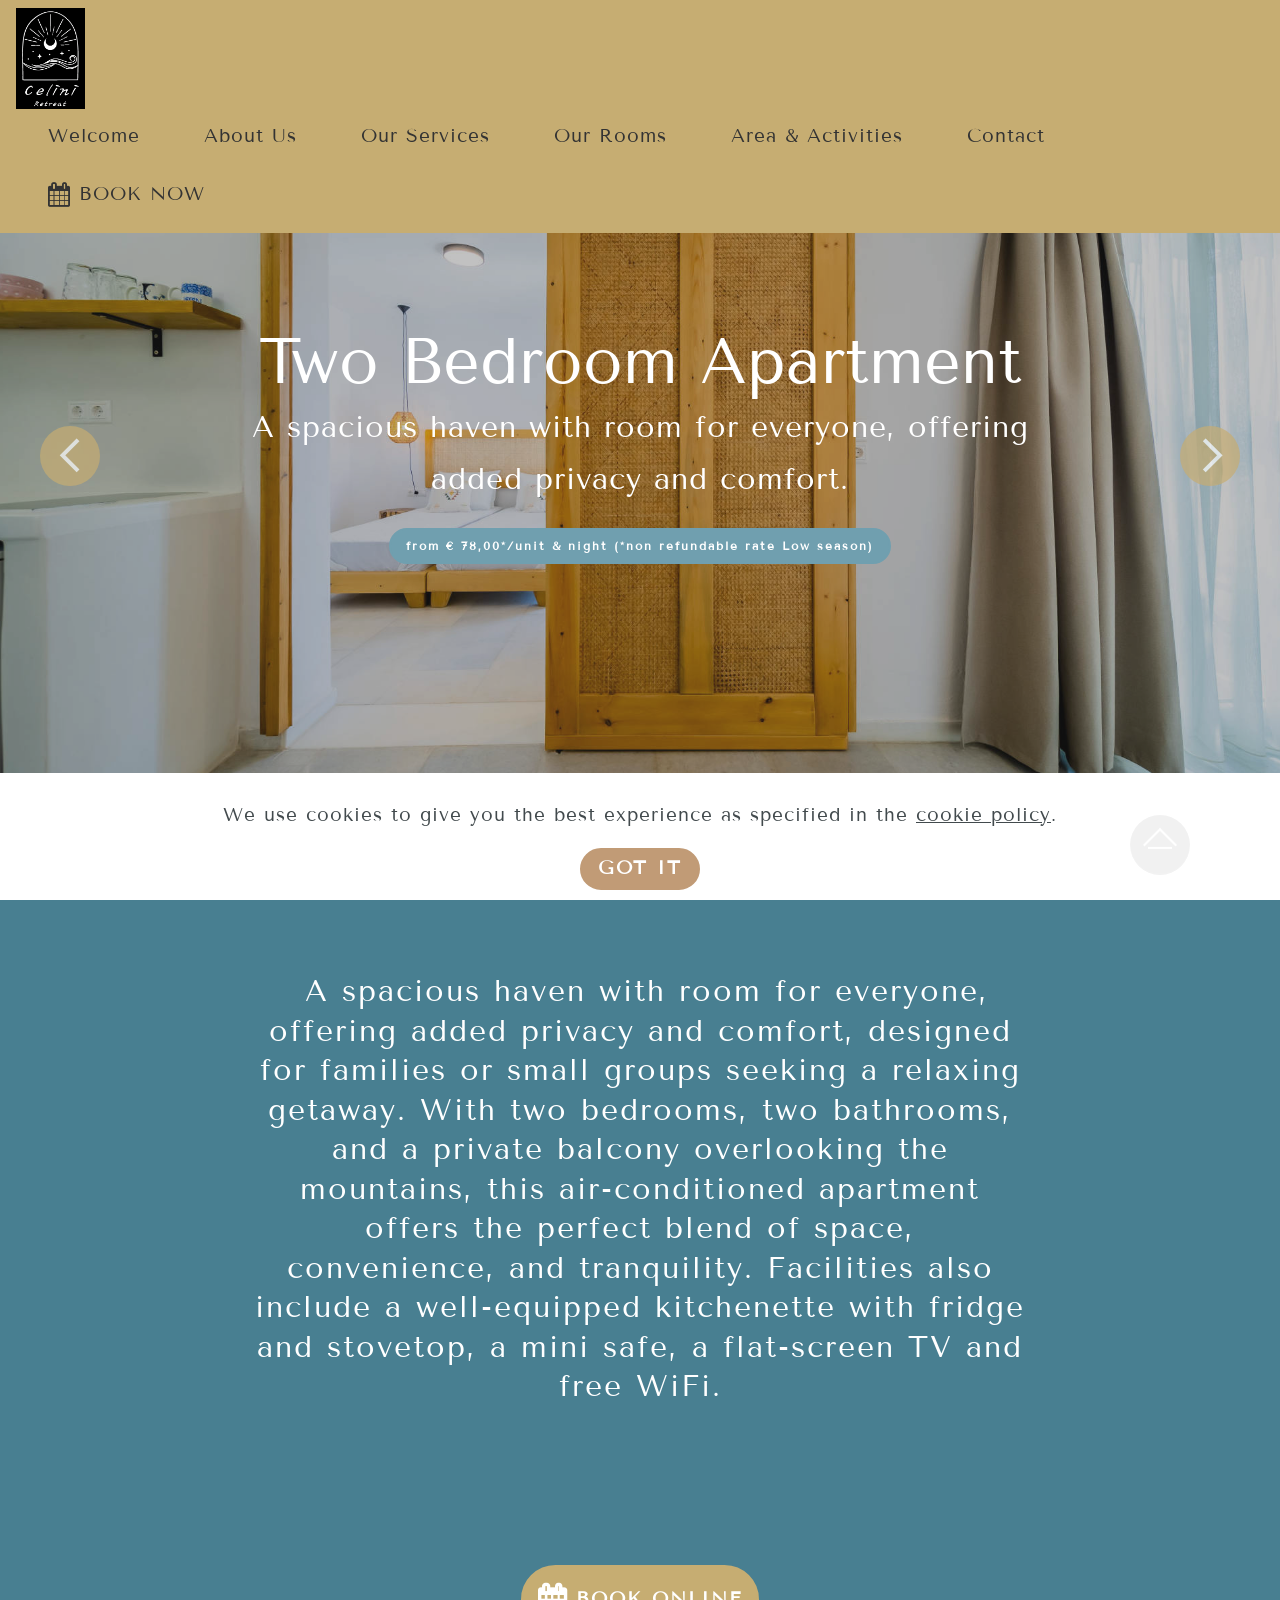
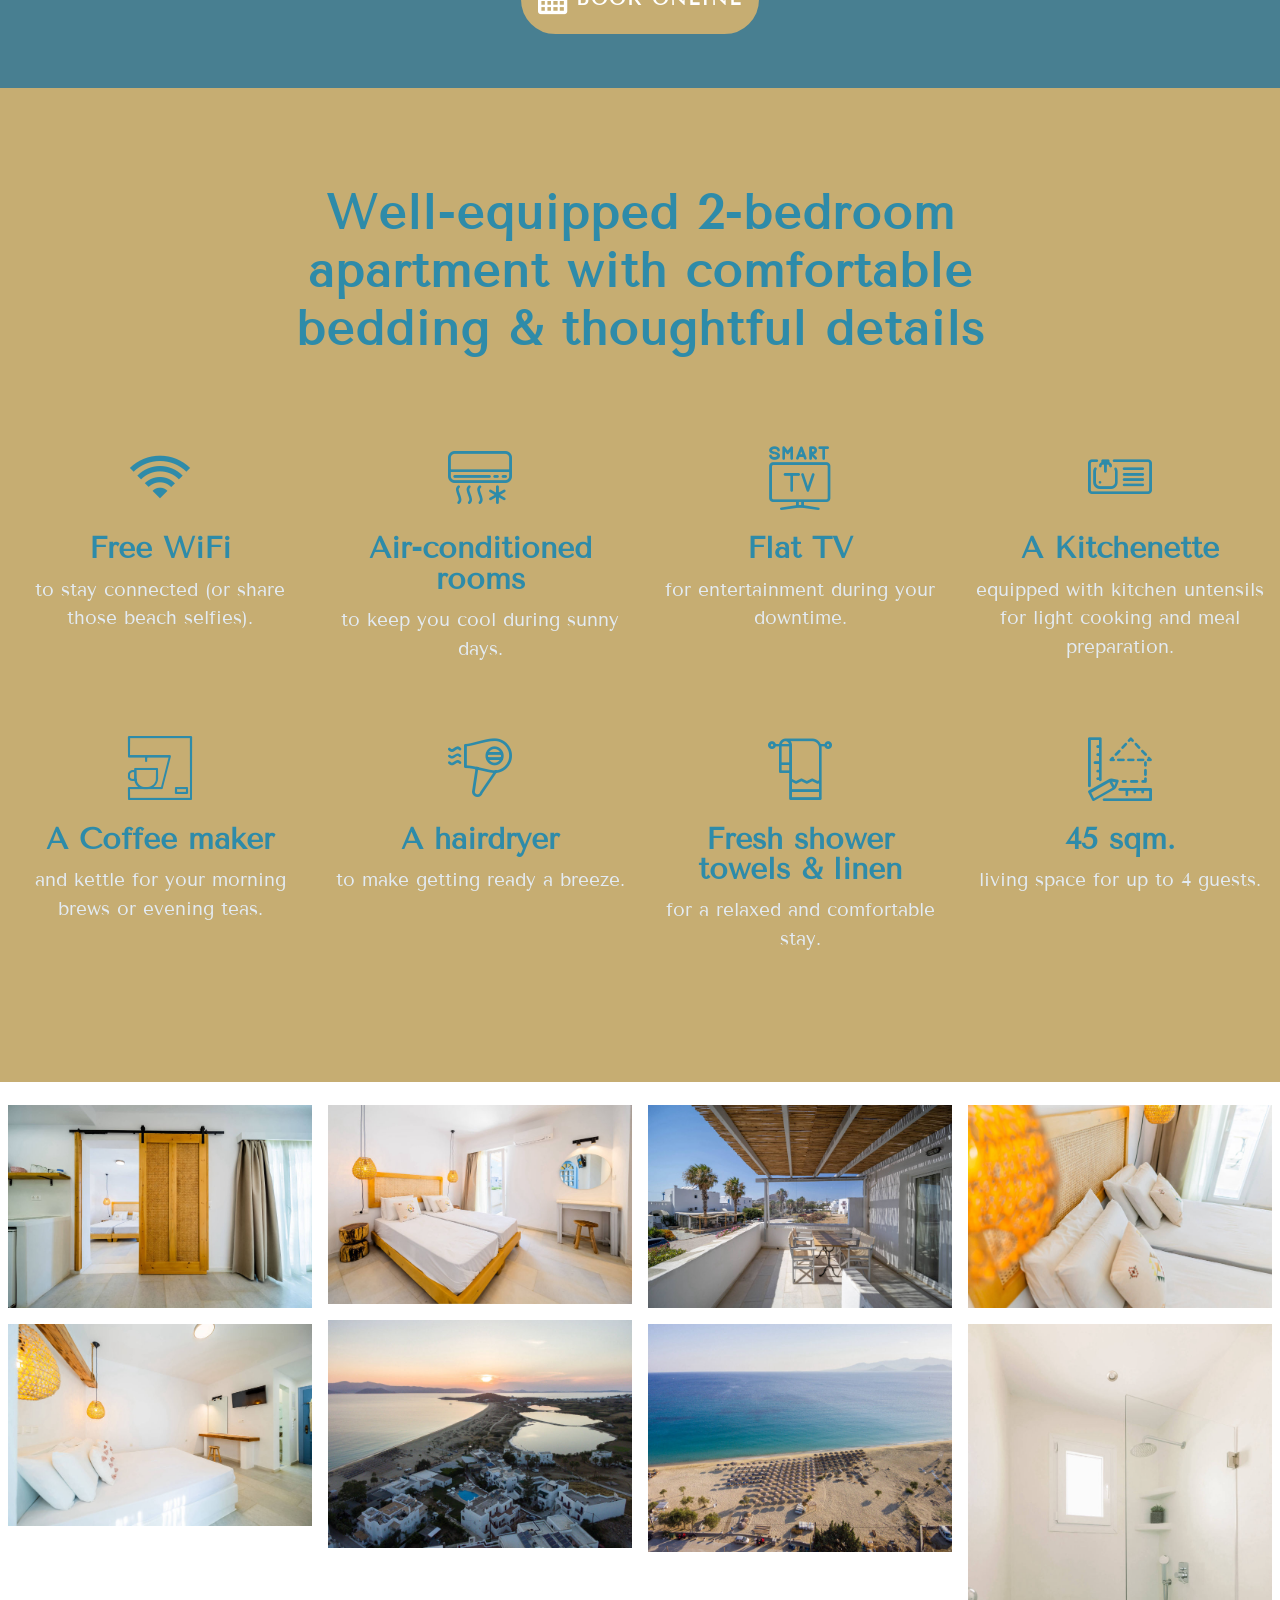
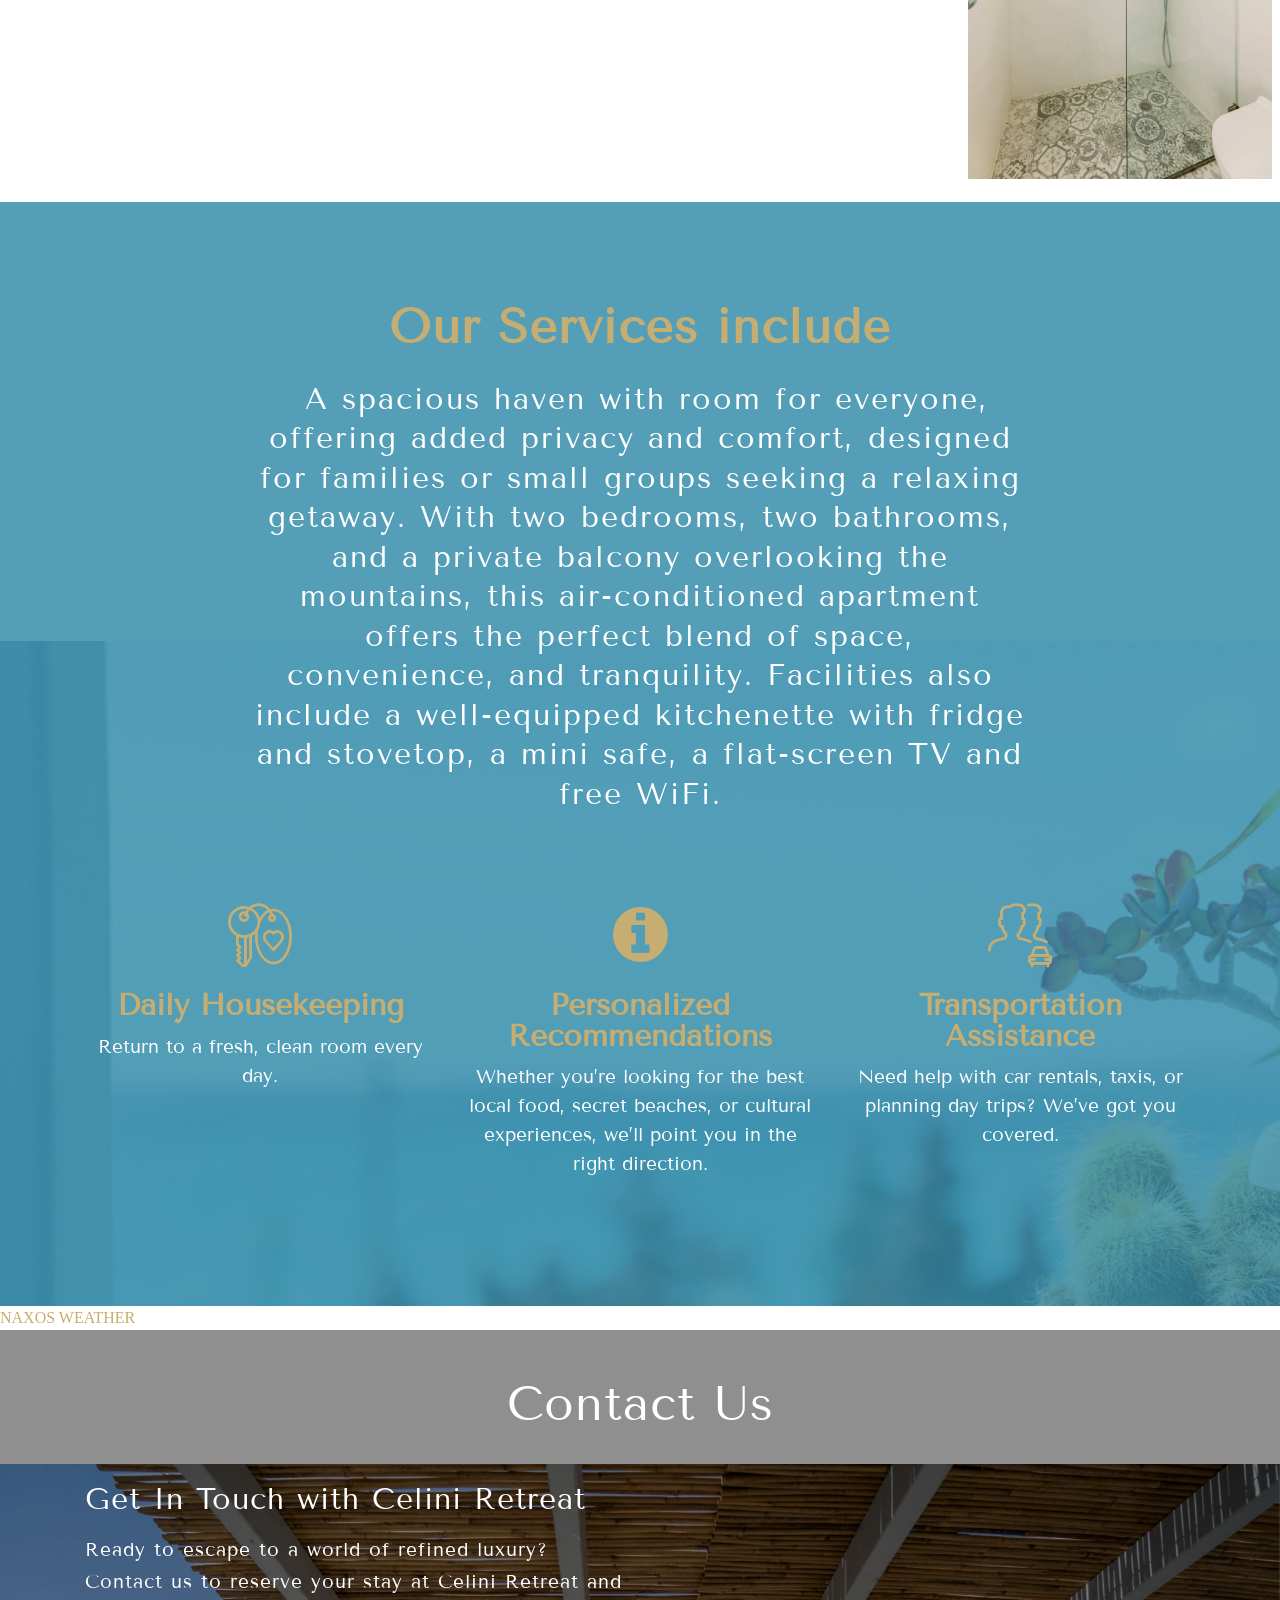
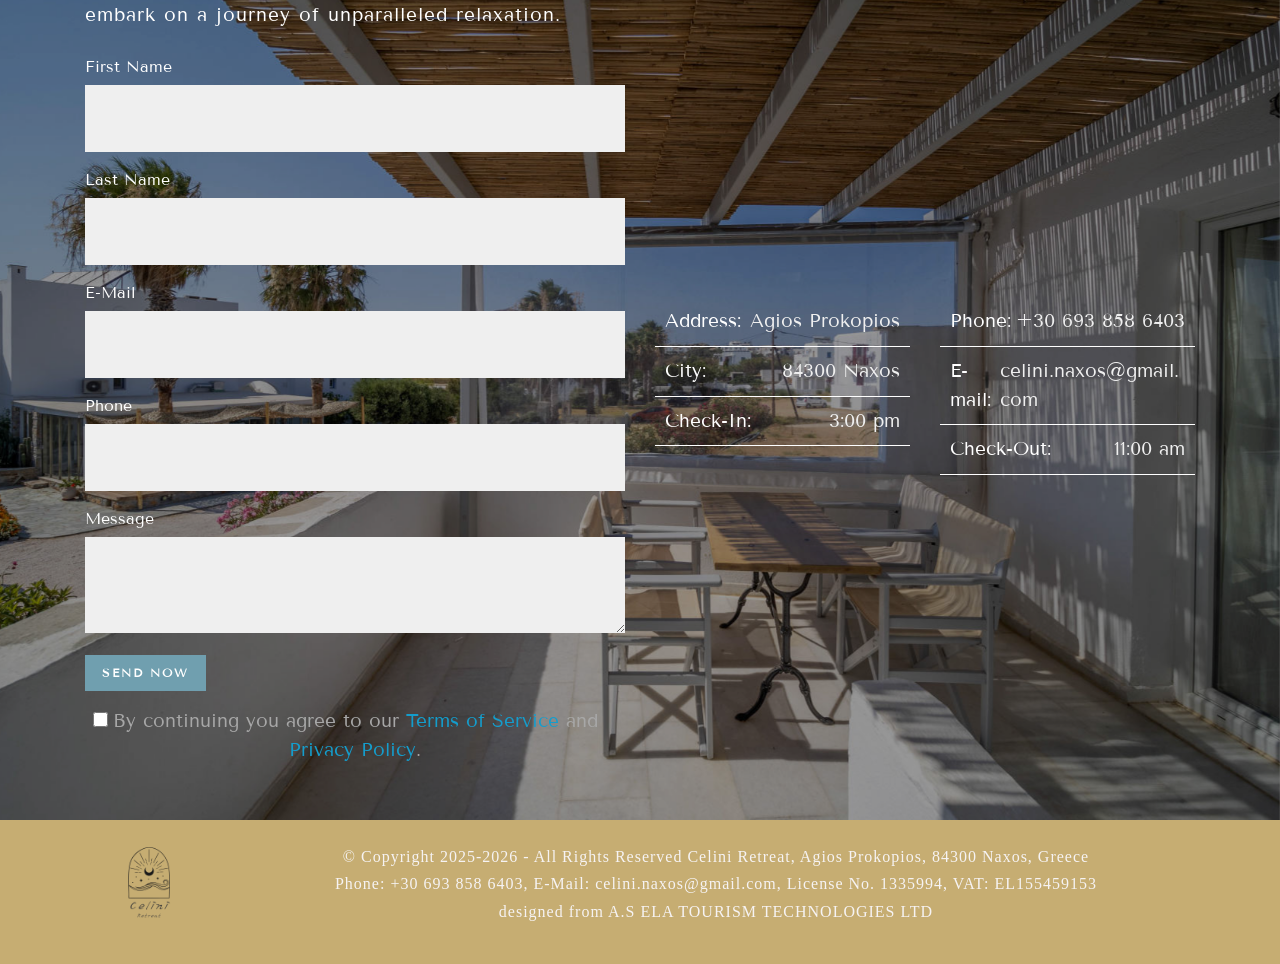
==== commit 78bdd1bf: "create github pages" ====
--- a/page1.html
+++ b/page1.html
@@ -28,7 +28,7 @@
   <link rel="stylesheet" href="assets/gallery/style.css">
   <link rel="preload" href="https://fonts.googleapis.com/css?family=Tenor+Sans:400&display=swap" as="style" onload="this.onload=null;this.rel='stylesheet'">
   <noscript><link rel="stylesheet" href="https://fonts.googleapis.com/css?family=Tenor+Sans:400&display=swap"></noscript>
-  <link rel="preload" as="style" href="assets/mobirise/css/mbr-additional.css?v=neT541"><link rel="stylesheet" href="assets/mobirise/css/mbr-additional.css?v=neT541" type="text/css">
+  <link rel="preload" as="style" href="assets/mobirise/css/mbr-additional.css?v=gQiTC1"><link rel="stylesheet" href="assets/mobirise/css/mbr-additional.css?v=gQiTC1" type="text/css">
 
   
   <style>
@@ -368,7 +368,7 @@
                 </p>
                 <div class="form1" data-form-type="formoid">
                     <!---Formbuilder Form--->
-                    <form action="https://mobirise.eu/" method="POST" class="mbr-form form-with-styler" data-form-title="Mobirise Form"><input type="hidden" name="email" data-form-email="true" value="i5RVwYlGJqgTuWPh+izhQYZn93kxZ0RogFFQAHUlvc3JDXY3gAn+fTfodUuxaZ2Pi3im8bSid3RzHNcfPA68bbJbUSwym9W3vH67zfDOP3toQFi7GjIqon9Q+V0S65Ag.w0RWj6h7ew+fzCm2EZq4qeXrWCr6WalQgP3owzuBNFQg6d3G2bnKyE0PYcM/fvqb3tPDwoFHxveKatsmOtGeDb2sk03DdP+rO9pxHmJXXHpIqXsTrxTy13SZ98BU8zCT">
+                    <form action="https://mobirise.eu/" method="POST" class="mbr-form form-with-styler" data-form-title="Mobirise Form"><input type="hidden" name="email" data-form-email="true" value="fiieO2MNpWkaJH4XNn3CfjL55xm+B1V6gMy3Lmz3ZvPXWAgiZDRhe2LGRk9hpa9teTEoRGU8BlHQ8YCBOn9S12kTIiN4k7Q5ZfJFUSIbxqqLssJBRWffhc0NqNbNI23W.Wszl/kW2RL+EOzv+VdQW8FJAo/i1Hiey5VB8Eqzl7ap/GiDVFhXxSuzRVegm+CW6gijgWy50Eg7LK3rU/Fv1q6l80vVZzVoFCLNUN2e+oPeoObdW1HT/UTOkxltP5ckE">
                         <div class="row">
                             <div hidden="hidden" data-form-alert="" class="alert alert-success col-12">Thanks for filling out the form!</div>
                             <div hidden="hidden" data-form-alert-danger="" class="alert alert-danger col-12"></div>
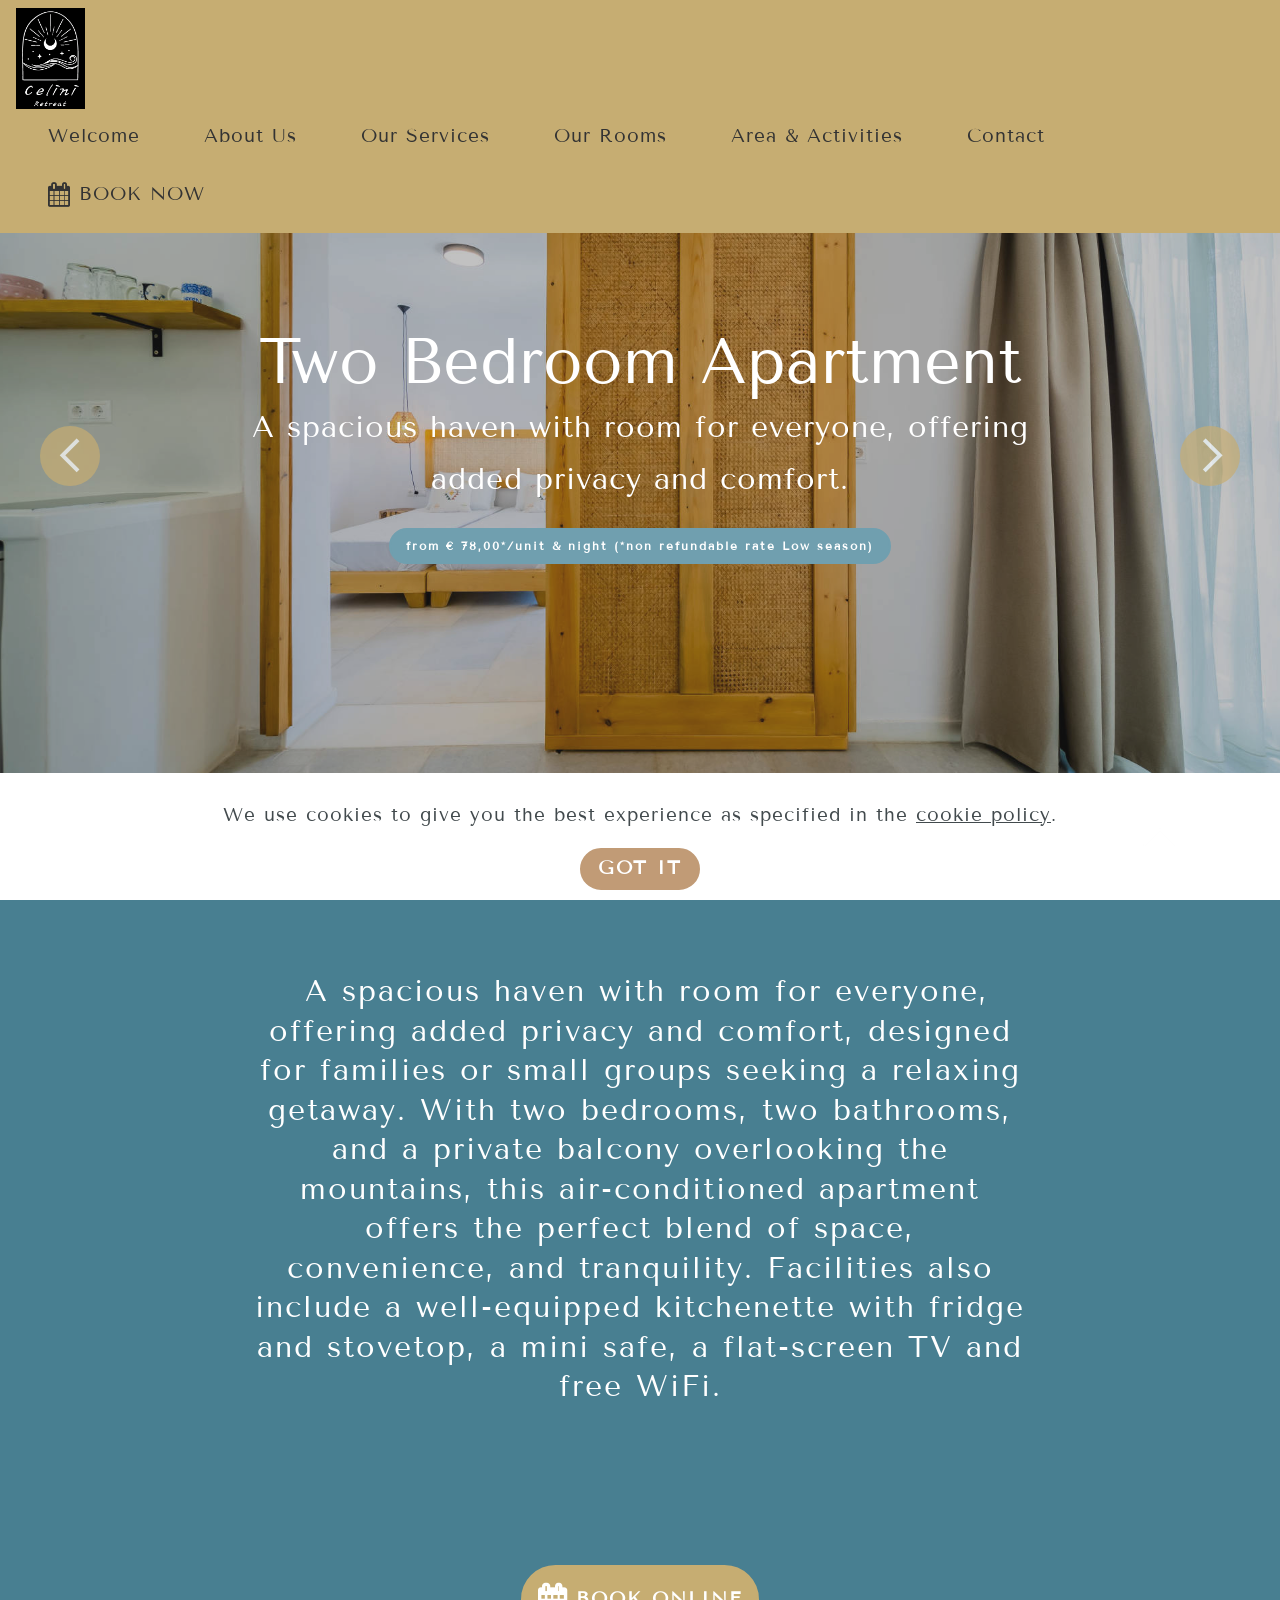
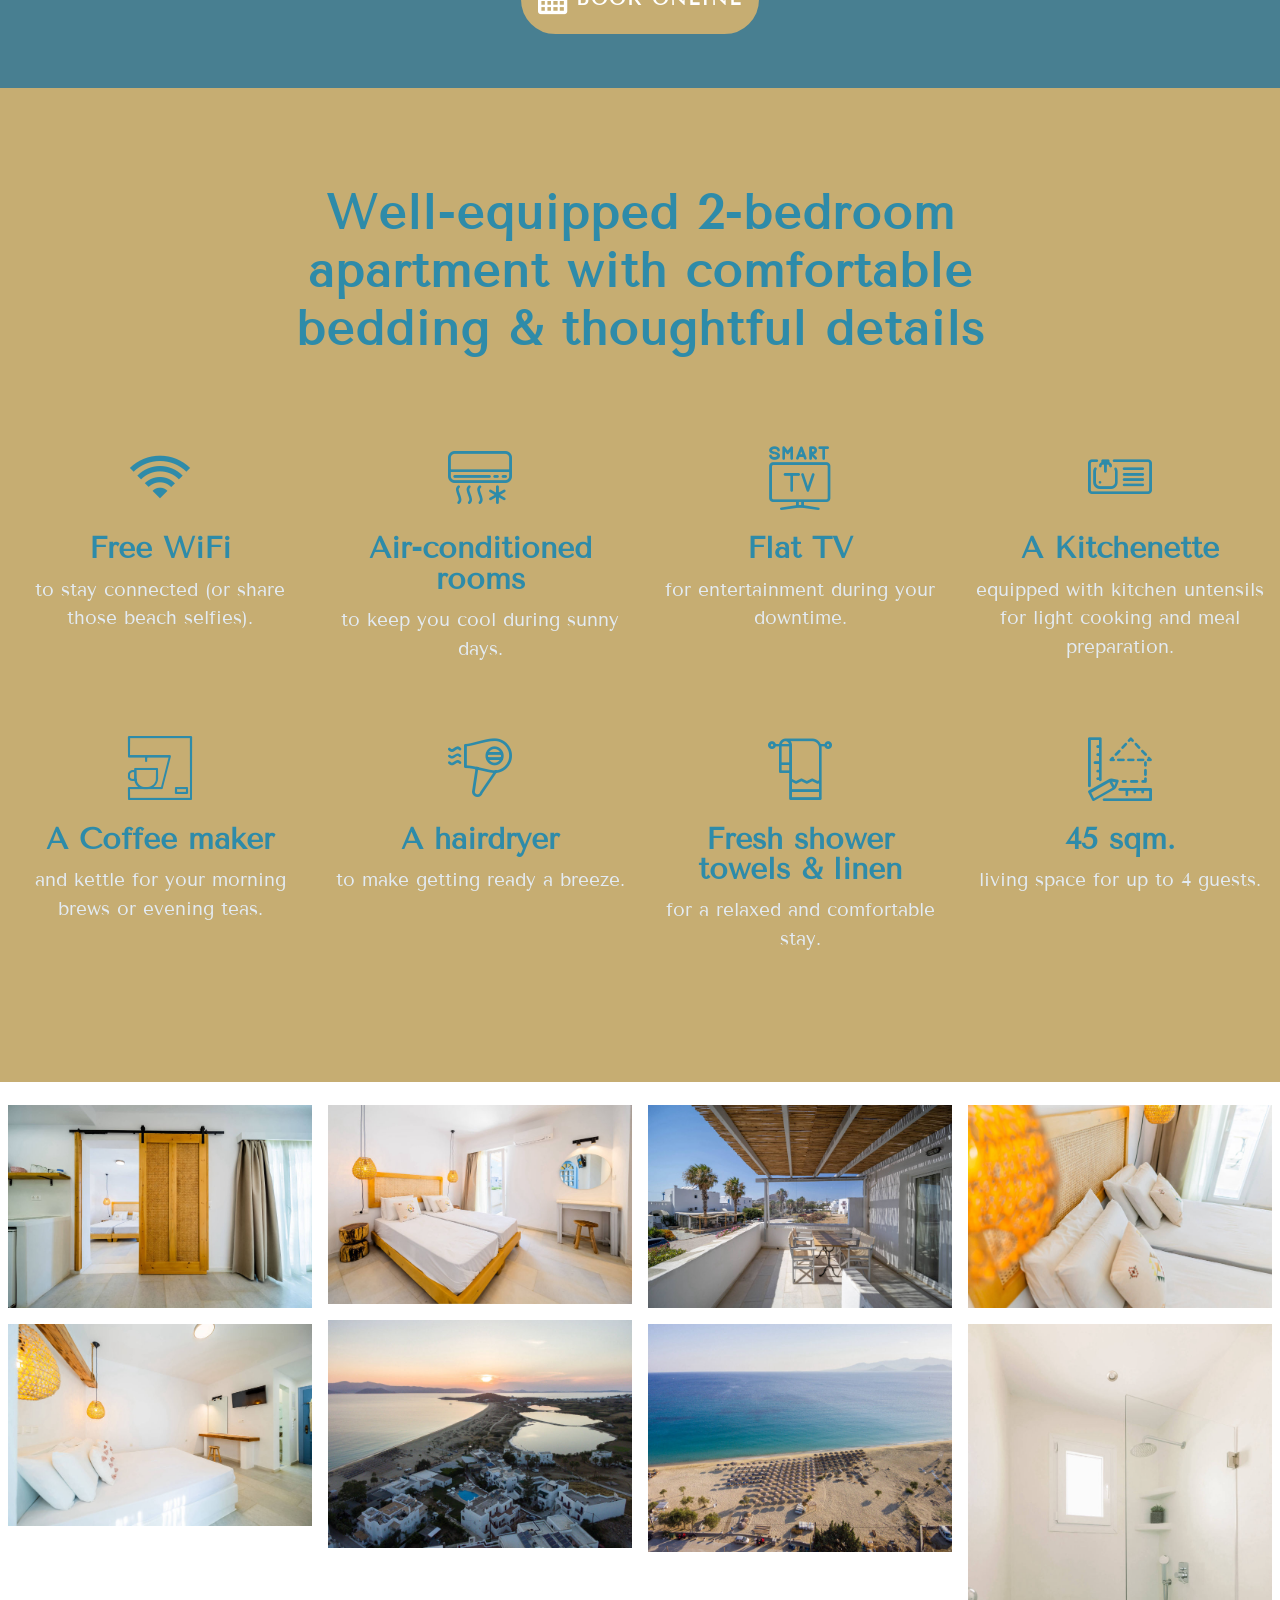
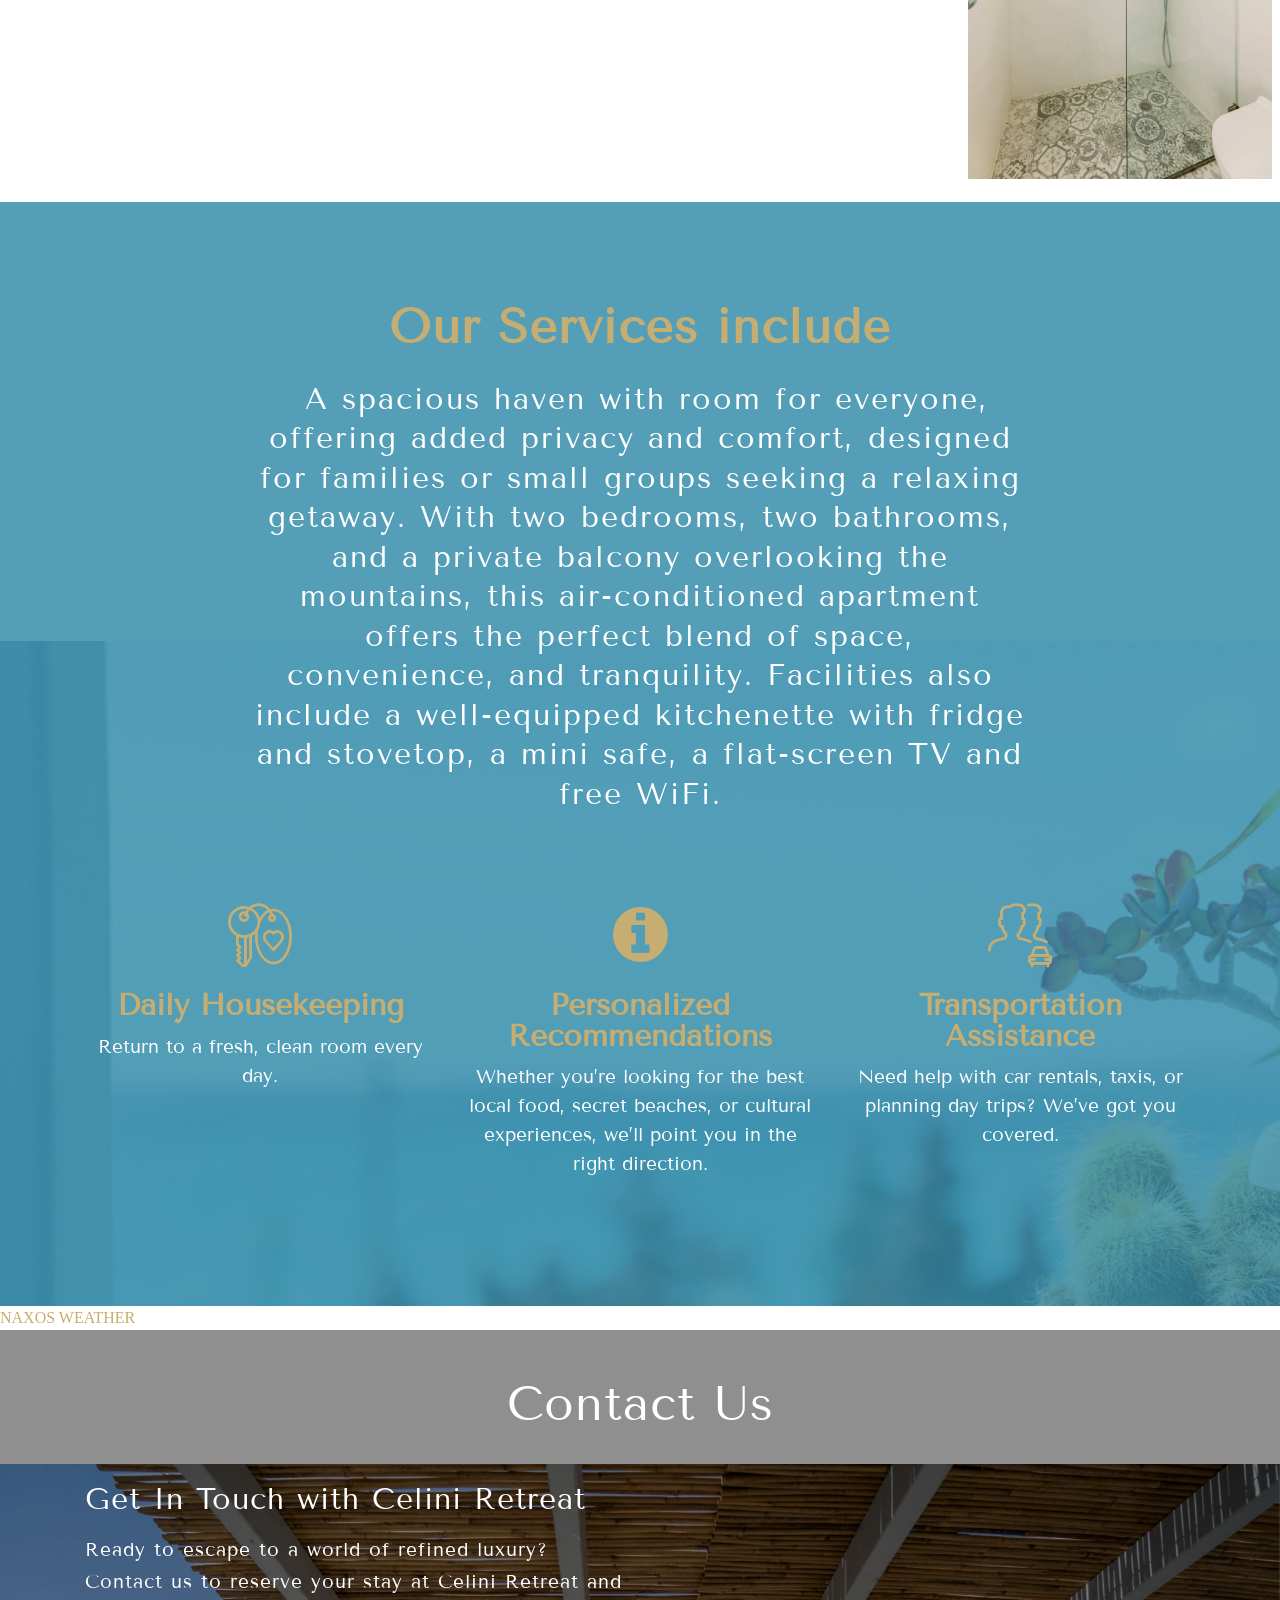
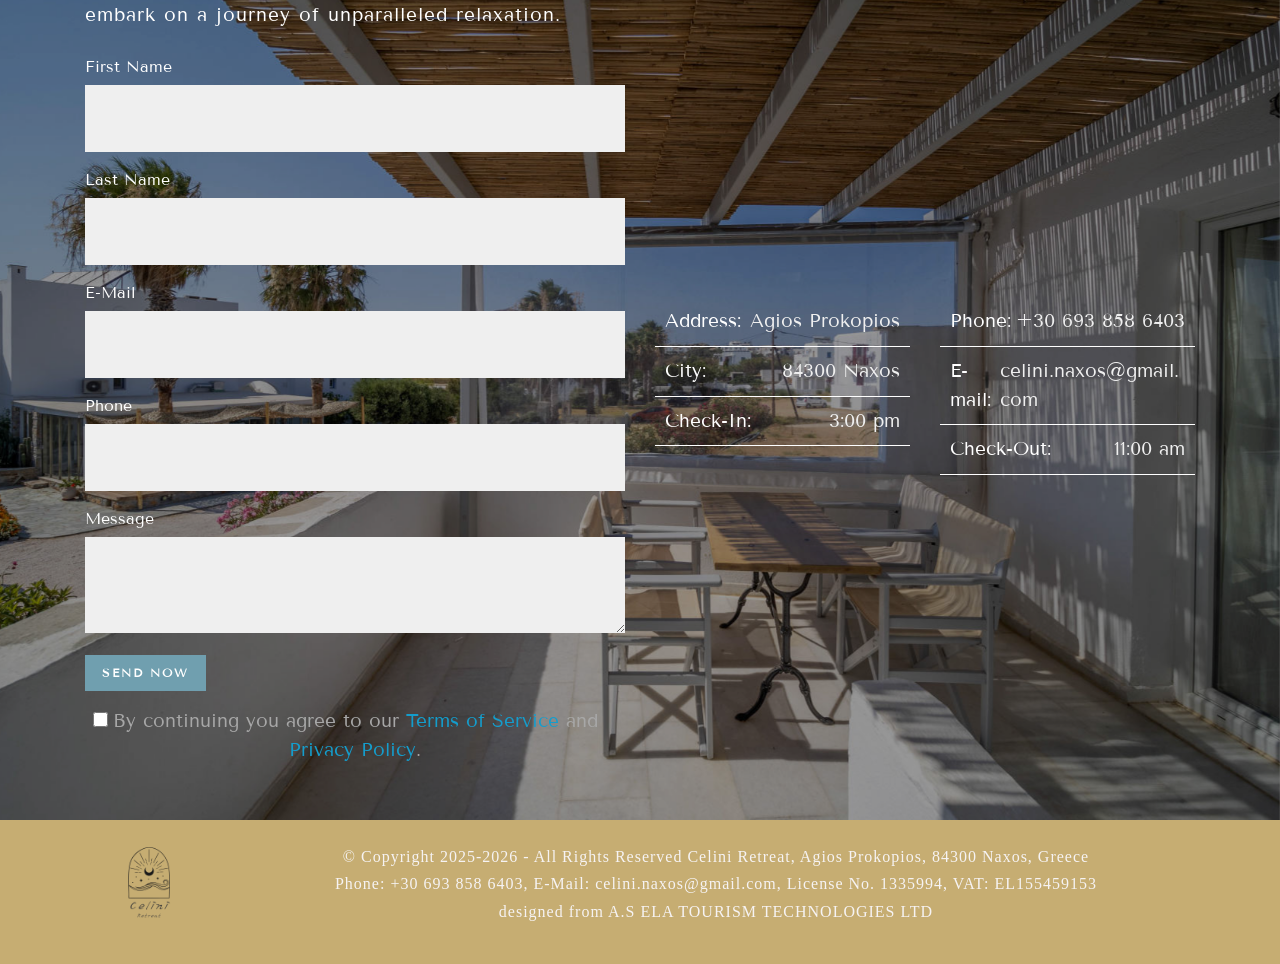
==== commit d62f8479: "create github pages" ====
--- a/page1.html
+++ b/page1.html
@@ -28,7 +28,7 @@
   <link rel="stylesheet" href="assets/gallery/style.css">
   <link rel="preload" href="https://fonts.googleapis.com/css?family=Tenor+Sans:400&display=swap" as="style" onload="this.onload=null;this.rel='stylesheet'">
   <noscript><link rel="stylesheet" href="https://fonts.googleapis.com/css?family=Tenor+Sans:400&display=swap"></noscript>
-  <link rel="preload" as="style" href="assets/mobirise/css/mbr-additional.css?v=gQiTC1"><link rel="stylesheet" href="assets/mobirise/css/mbr-additional.css?v=gQiTC1" type="text/css">
+  <link rel="preload" as="style" href="assets/mobirise/css/mbr-additional.css?v=FQ2paL"><link rel="stylesheet" href="assets/mobirise/css/mbr-additional.css?v=FQ2paL" type="text/css">
 
   
   <style>
@@ -368,7 +368,7 @@
                 </p>
                 <div class="form1" data-form-type="formoid">
                     <!---Formbuilder Form--->
-                    <form action="https://mobirise.eu/" method="POST" class="mbr-form form-with-styler" data-form-title="Mobirise Form"><input type="hidden" name="email" data-form-email="true" value="fiieO2MNpWkaJH4XNn3CfjL55xm+B1V6gMy3Lmz3ZvPXWAgiZDRhe2LGRk9hpa9teTEoRGU8BlHQ8YCBOn9S12kTIiN4k7Q5ZfJFUSIbxqqLssJBRWffhc0NqNbNI23W.Wszl/kW2RL+EOzv+VdQW8FJAo/i1Hiey5VB8Eqzl7ap/GiDVFhXxSuzRVegm+CW6gijgWy50Eg7LK3rU/Fv1q6l80vVZzVoFCLNUN2e+oPeoObdW1HT/UTOkxltP5ckE">
+                    <form action="https://mobirise.eu/" method="POST" class="mbr-form form-with-styler" data-form-title="Mobirise Form"><input type="hidden" name="email" data-form-email="true" value="SjI/yy/t0aypvB50PmU9qmU72Kx5DTe4i1UdGIg1JypyTmSREsGtFcBZqBgr0mNsIz7/IhxGASw00ZPFtLLJ4qpCWMOZFh+K4pTag0BWRgRDlod5S6NkNHrNG3fHY5aU.bI2W4jdCU03MKDM3sIzgkem/8anVo17ydNjZcfVbYe0K60C0S8yQrlqObUToRG+taaudZQCJFHXQjpiZstTSW7Qhcx3PPDFHwns4Iv8aLKiPPGg737aptutM++oD8Yvb">
                         <div class="row">
                             <div hidden="hidden" data-form-alert="" class="alert alert-success col-12">Thanks for filling out the form!</div>
                             <div hidden="hidden" data-form-alert-danger="" class="alert alert-danger col-12"></div>
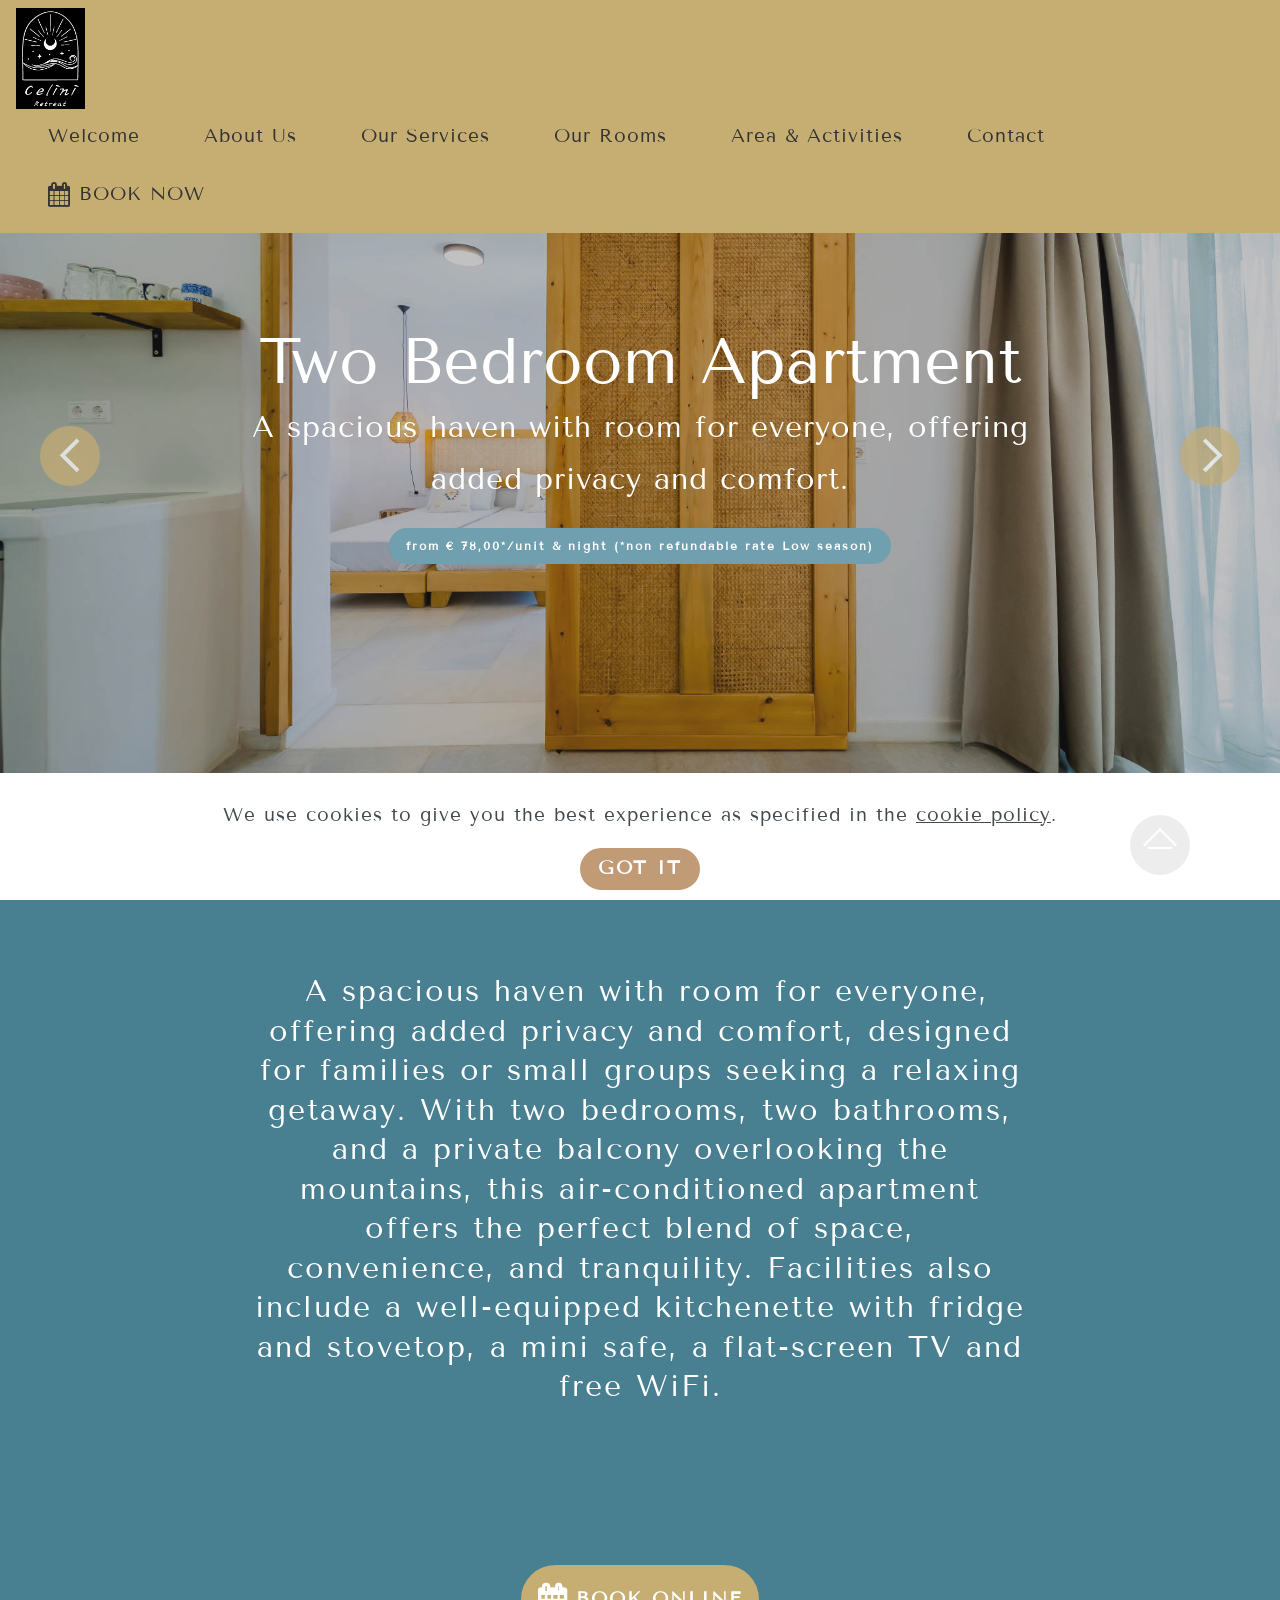
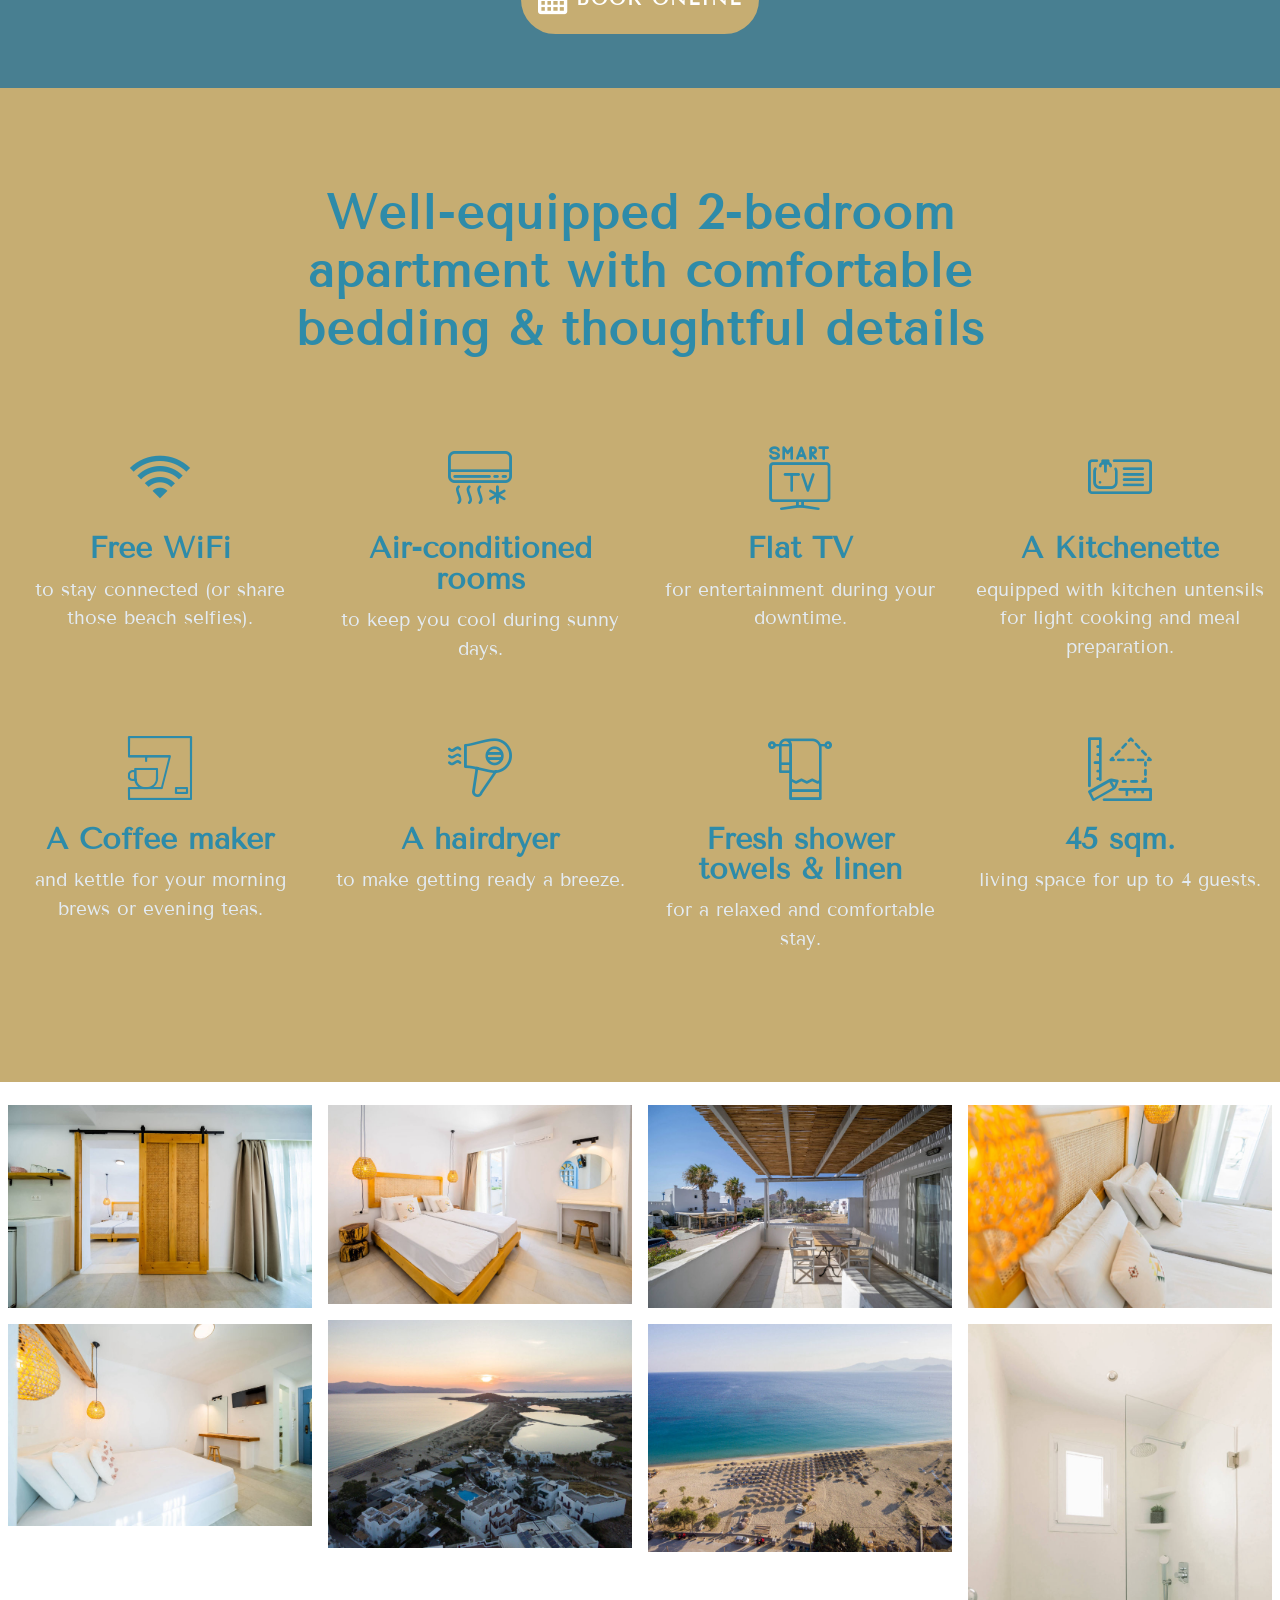
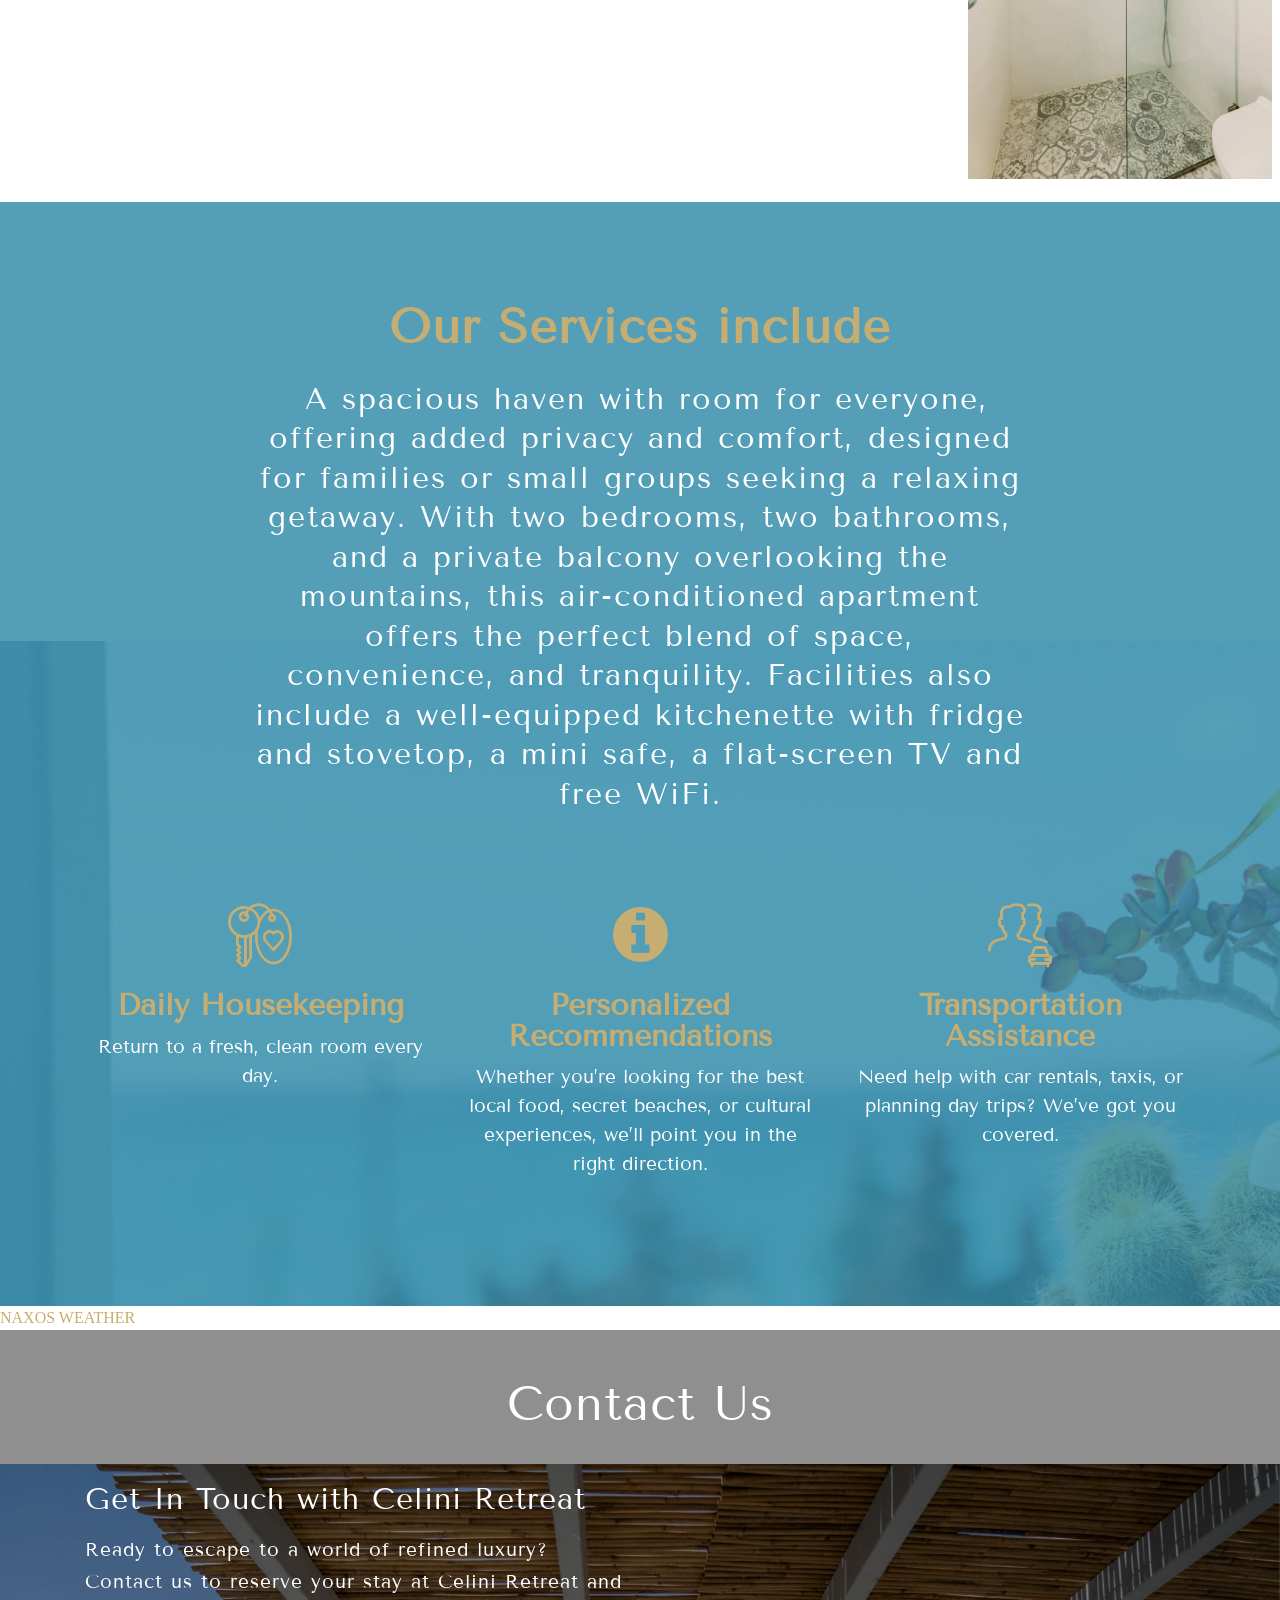
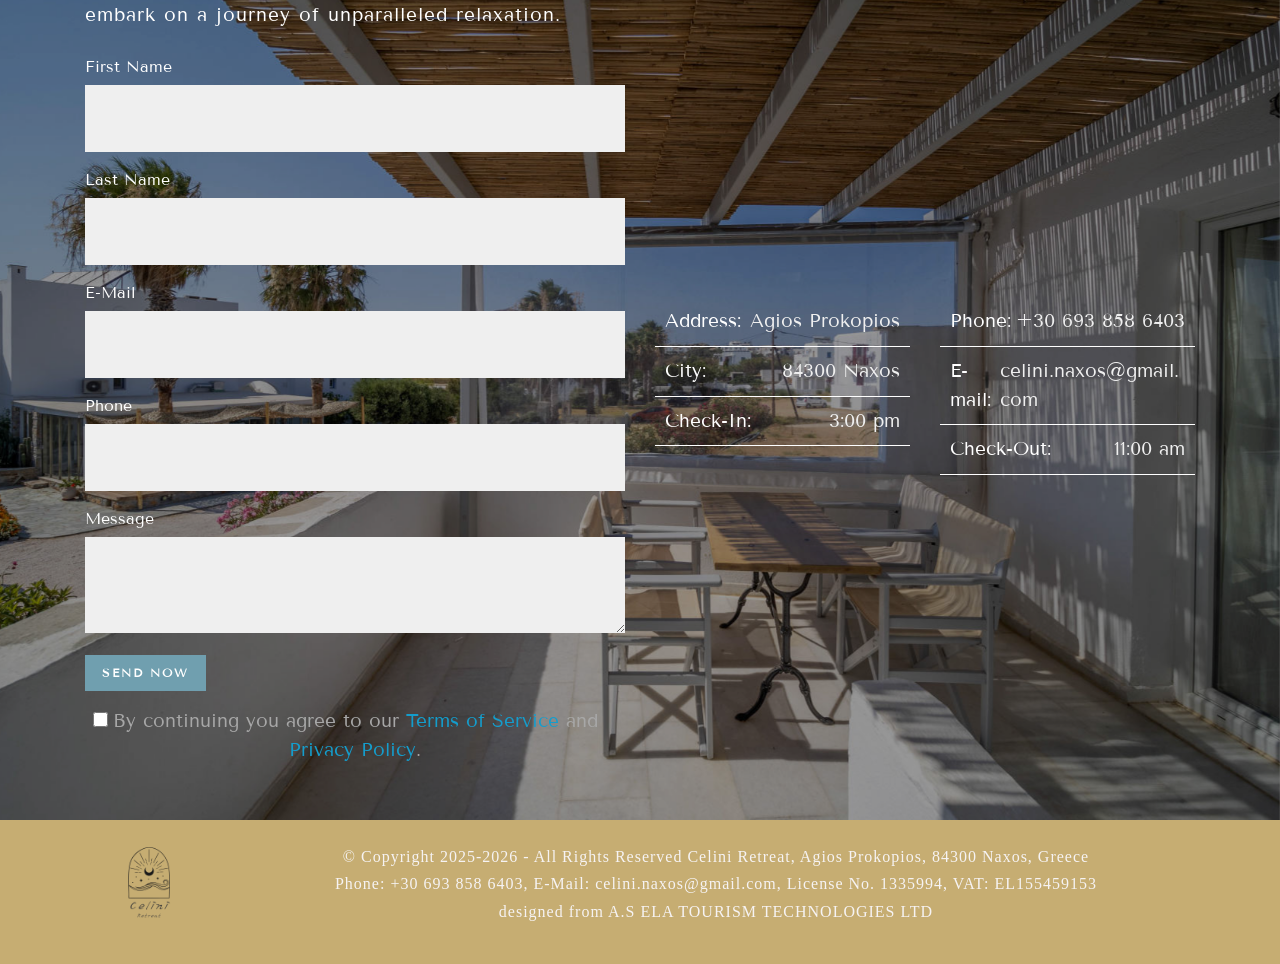
==== commit da8a859d: "create github pages" ====
--- a/page1.html
+++ b/page1.html
@@ -28,7 +28,7 @@
   <link rel="stylesheet" href="assets/gallery/style.css">
   <link rel="preload" href="https://fonts.googleapis.com/css?family=Tenor+Sans:400&display=swap" as="style" onload="this.onload=null;this.rel='stylesheet'">
   <noscript><link rel="stylesheet" href="https://fonts.googleapis.com/css?family=Tenor+Sans:400&display=swap"></noscript>
-  <link rel="preload" as="style" href="assets/mobirise/css/mbr-additional.css?v=FQ2paL"><link rel="stylesheet" href="assets/mobirise/css/mbr-additional.css?v=FQ2paL" type="text/css">
+  <link rel="preload" as="style" href="assets/mobirise/css/mbr-additional.css?v=b5hdQH"><link rel="stylesheet" href="assets/mobirise/css/mbr-additional.css?v=b5hdQH" type="text/css">
 
   
   <style>
@@ -368,7 +368,7 @@
                 </p>
                 <div class="form1" data-form-type="formoid">
                     <!---Formbuilder Form--->
-                    <form action="https://mobirise.eu/" method="POST" class="mbr-form form-with-styler" data-form-title="Mobirise Form"><input type="hidden" name="email" data-form-email="true" value="SjI/yy/t0aypvB50PmU9qmU72Kx5DTe4i1UdGIg1JypyTmSREsGtFcBZqBgr0mNsIz7/IhxGASw00ZPFtLLJ4qpCWMOZFh+K4pTag0BWRgRDlod5S6NkNHrNG3fHY5aU.bI2W4jdCU03MKDM3sIzgkem/8anVo17ydNjZcfVbYe0K60C0S8yQrlqObUToRG+taaudZQCJFHXQjpiZstTSW7Qhcx3PPDFHwns4Iv8aLKiPPGg737aptutM++oD8Yvb">
+                    <form action="https://mobirise.eu/" method="POST" class="mbr-form form-with-styler" data-form-title="Mobirise Form"><input type="hidden" name="email" data-form-email="true" value="vyjN+9hES8DT32A/l6yRJaTr01aSo8YYzuLDqWKAZRzy4jFUSZ93yknmUsINYtH0chMDVRXB6GBqsSFtYXpU34NTX5i4rCoKlMeChZGYgxwLjvsFjG5coAncDOUaANXg.DqVjXUF8H1JqHaMVWCBPrQrWT6889TT+4Ql7zFcWXeBufGgG7PoDjhP2cA8s79wUscFqF3mLBpgzk7bCO2DbwpySKKwKmyNZhJawvlqE2gaQhGSMOirlcUXhrxp0jono">
                         <div class="row">
                             <div hidden="hidden" data-form-alert="" class="alert alert-success col-12">Thanks for filling out the form!</div>
                             <div hidden="hidden" data-form-alert-danger="" class="alert alert-danger col-12"></div>
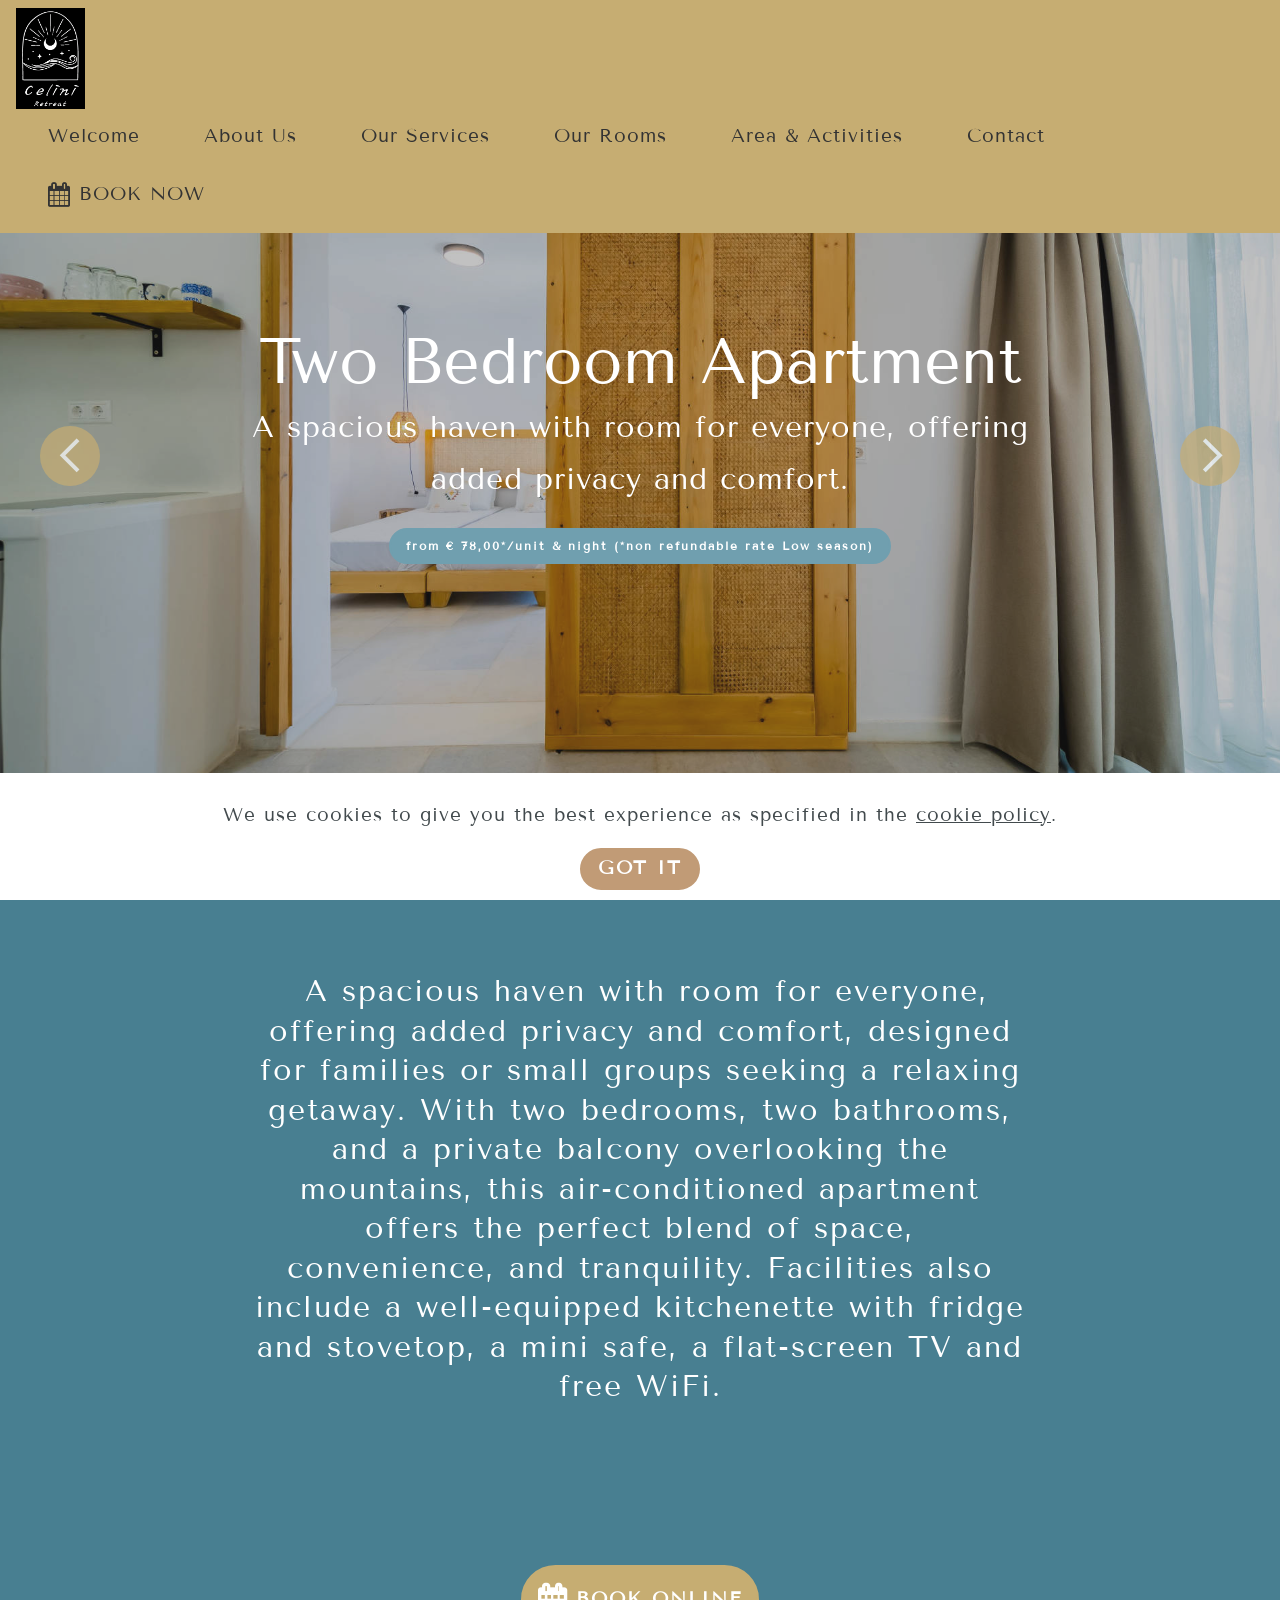
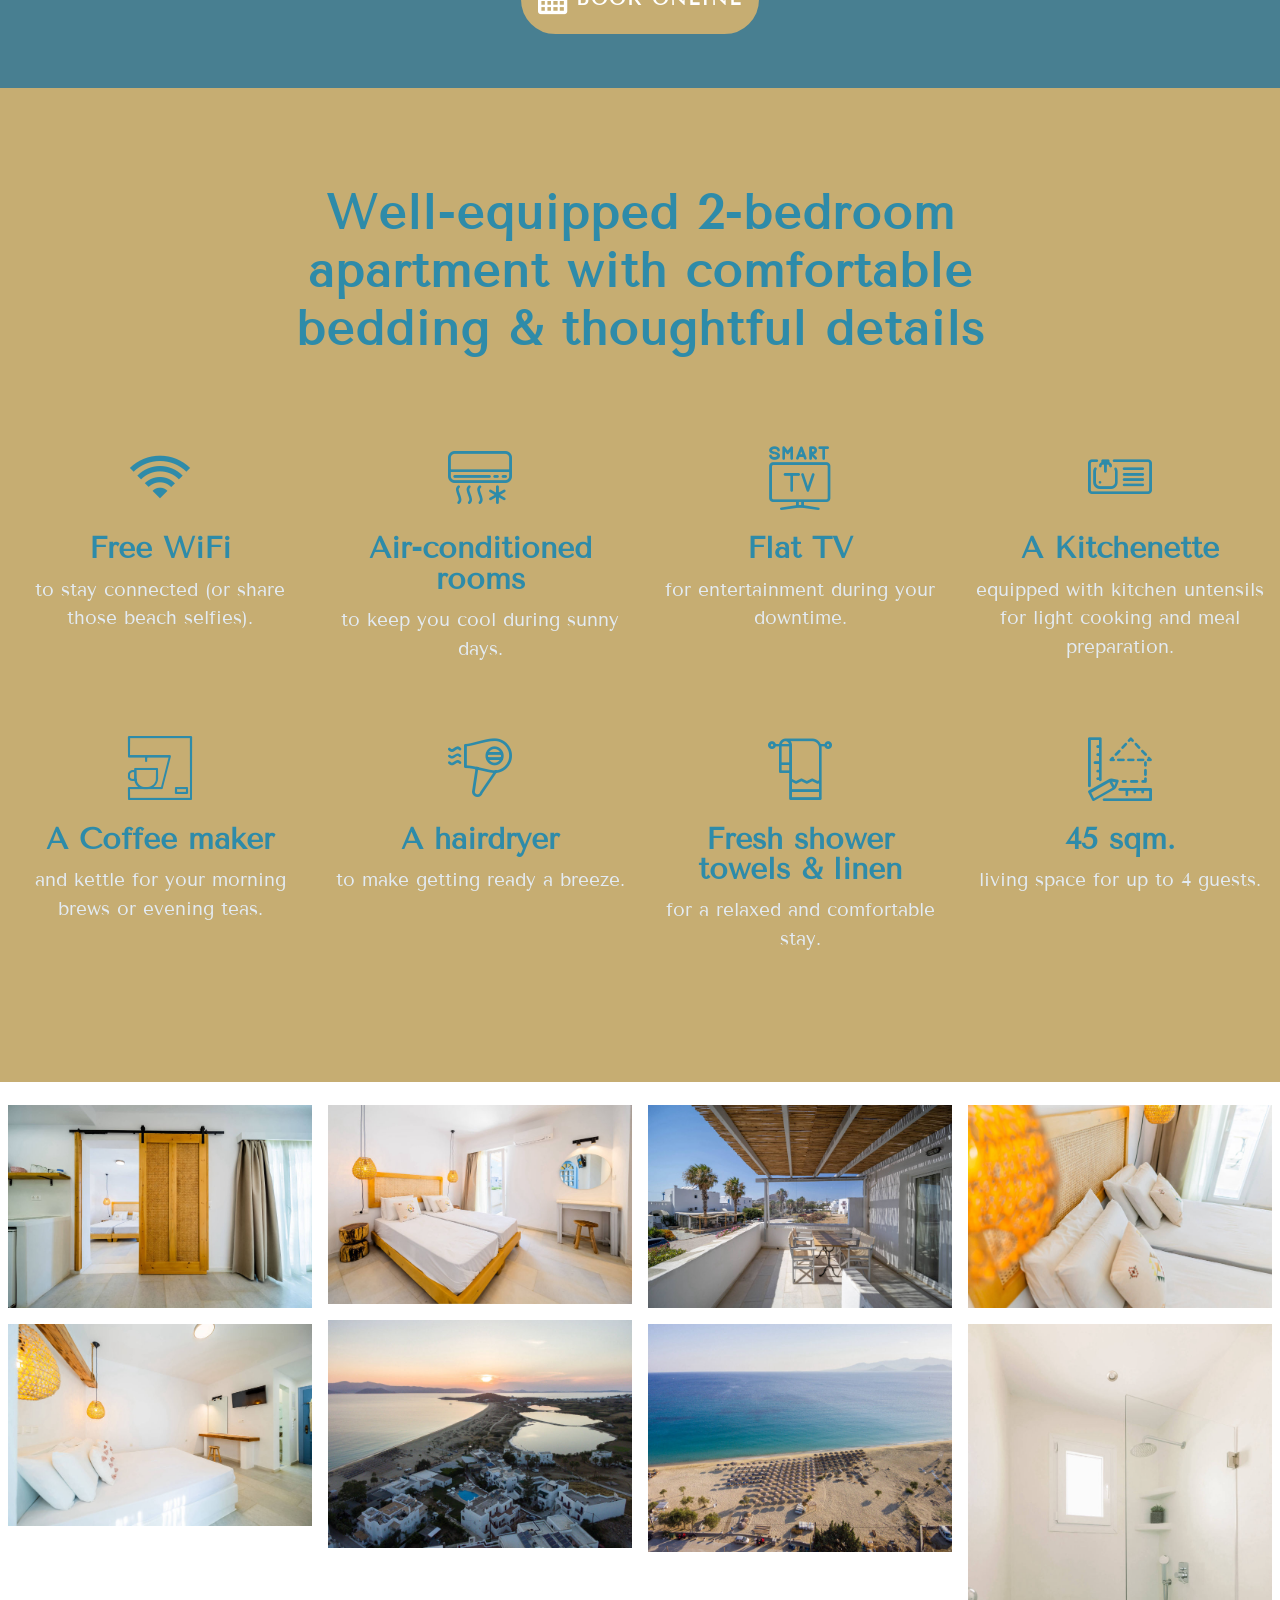
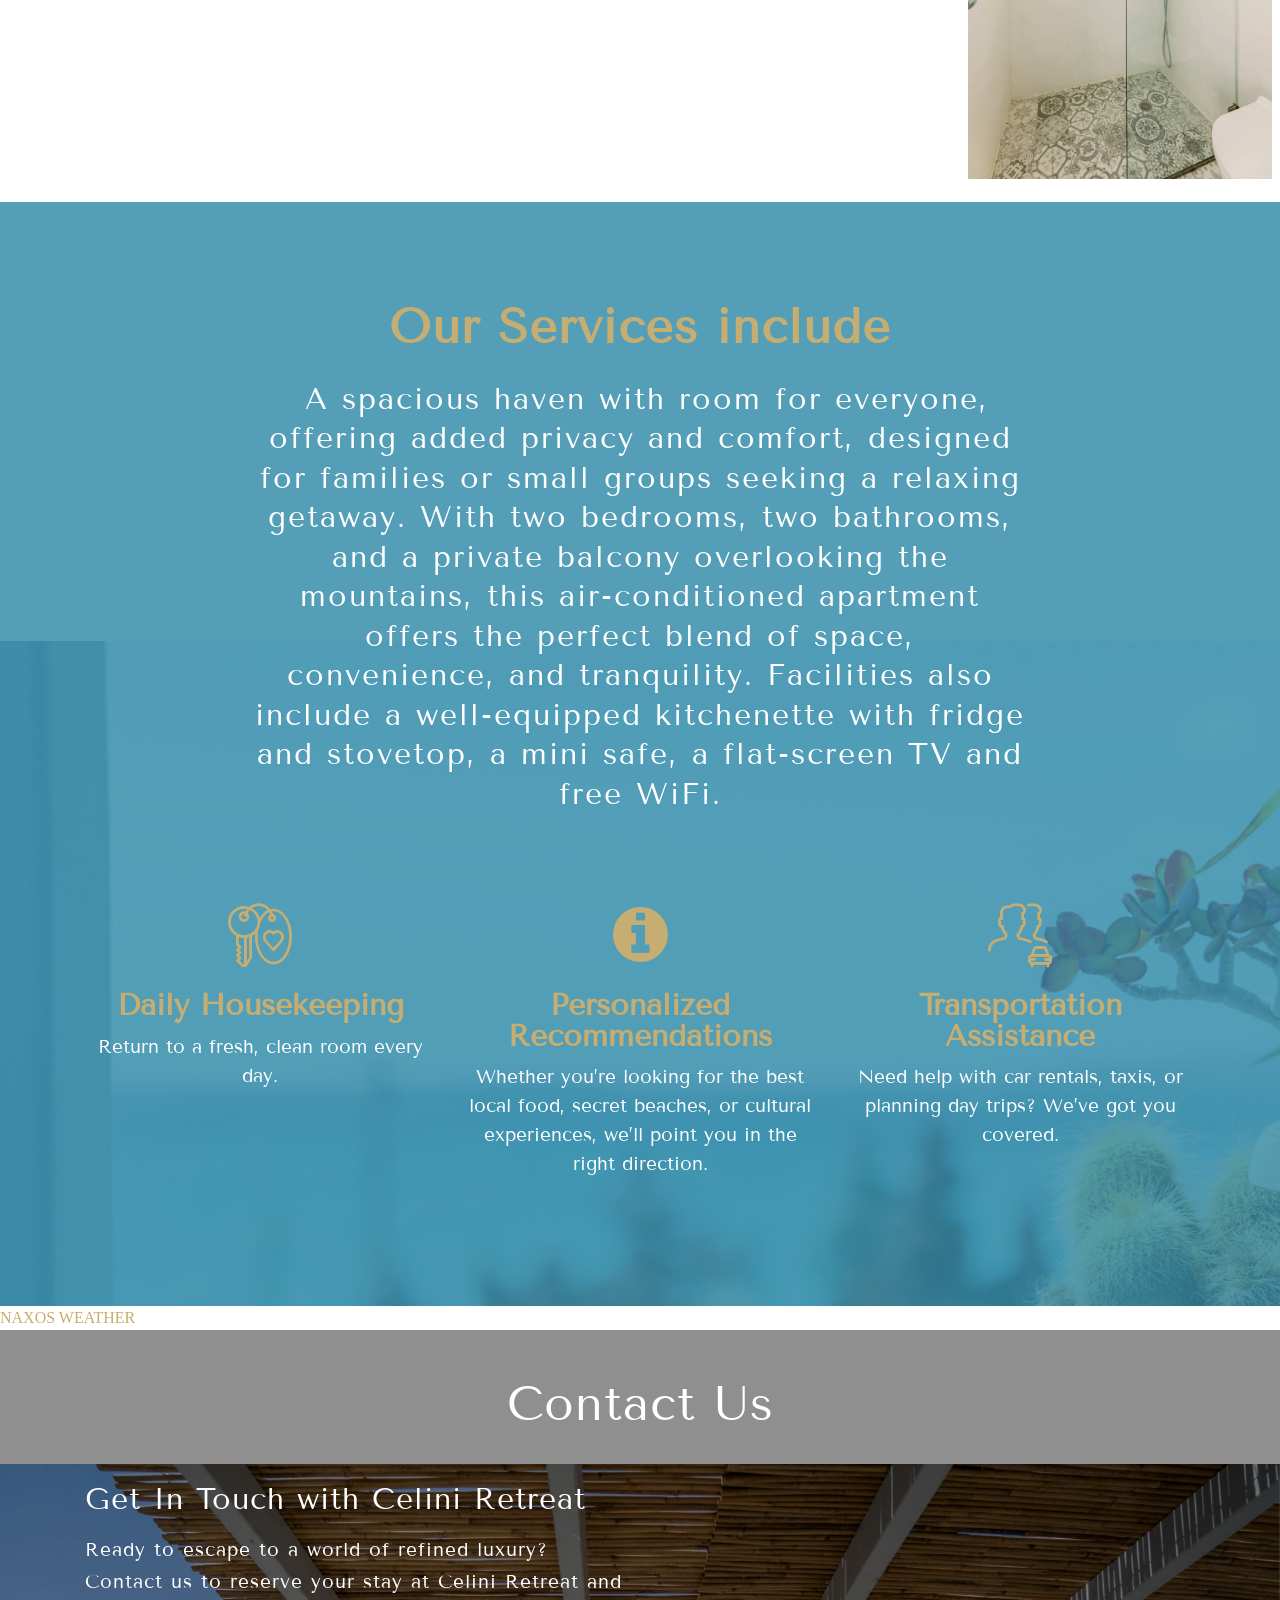
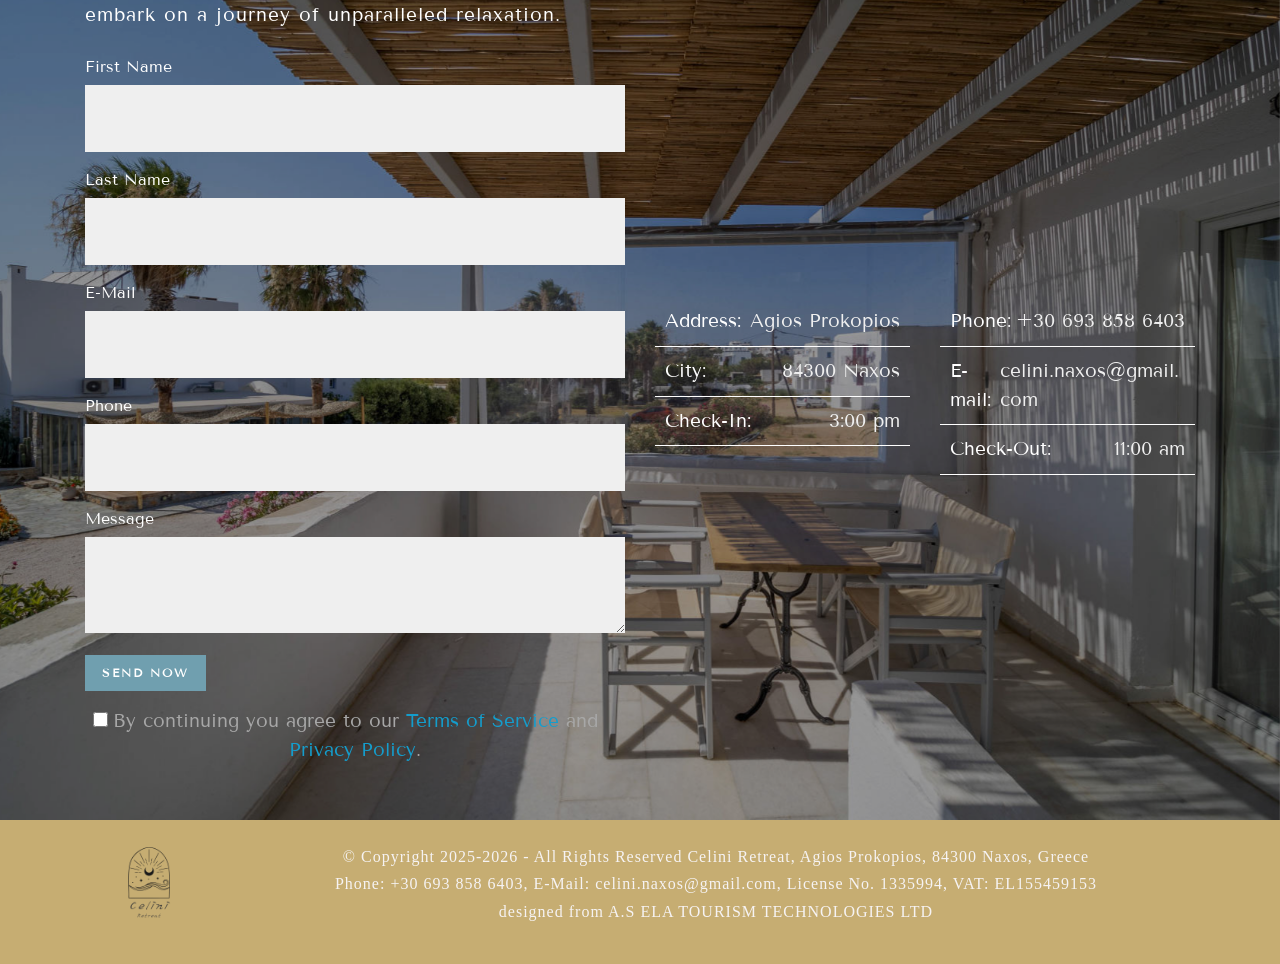
==== commit 11f65585: "create github pages" ====
--- a/page1.html
+++ b/page1.html
@@ -28,7 +28,7 @@
   <link rel="stylesheet" href="assets/gallery/style.css">
   <link rel="preload" href="https://fonts.googleapis.com/css?family=Tenor+Sans:400&display=swap" as="style" onload="this.onload=null;this.rel='stylesheet'">
   <noscript><link rel="stylesheet" href="https://fonts.googleapis.com/css?family=Tenor+Sans:400&display=swap"></noscript>
-  <link rel="preload" as="style" href="assets/mobirise/css/mbr-additional.css?v=b5hdQH"><link rel="stylesheet" href="assets/mobirise/css/mbr-additional.css?v=b5hdQH" type="text/css">
+  <link rel="preload" as="style" href="assets/mobirise/css/mbr-additional.css?v=AOWeBg"><link rel="stylesheet" href="assets/mobirise/css/mbr-additional.css?v=AOWeBg" type="text/css">
 
   
   <style>
@@ -368,7 +368,7 @@
                 </p>
                 <div class="form1" data-form-type="formoid">
                     <!---Formbuilder Form--->
-                    <form action="https://mobirise.eu/" method="POST" class="mbr-form form-with-styler" data-form-title="Mobirise Form"><input type="hidden" name="email" data-form-email="true" value="vyjN+9hES8DT32A/l6yRJaTr01aSo8YYzuLDqWKAZRzy4jFUSZ93yknmUsINYtH0chMDVRXB6GBqsSFtYXpU34NTX5i4rCoKlMeChZGYgxwLjvsFjG5coAncDOUaANXg.DqVjXUF8H1JqHaMVWCBPrQrWT6889TT+4Ql7zFcWXeBufGgG7PoDjhP2cA8s79wUscFqF3mLBpgzk7bCO2DbwpySKKwKmyNZhJawvlqE2gaQhGSMOirlcUXhrxp0jono">
+                    <form action="https://mobirise.eu/" method="POST" class="mbr-form form-with-styler" data-form-title="Mobirise Form"><input type="hidden" name="email" data-form-email="true" value="ee55h7YOMucDpEhy0QEN20Kk2FvmhPHhBdEnyQO+PnbHR3nujvXkijT1D7Y8sYJZo9EmL8m67b8yUki9MCrw8jJ4pEKDYEY0s7FUL9ivB0jJMBExVI60WUodPC2EP2iK.Mr2V89VKWil+DVYWNOECaf8NQ0FLjnQkPm6EYDPUzuClWEBmLECJkNNtuLvW1DxUyajtkGTXbD7uVQLgxI+6ykuFM9eciL/RP6AYsQteR8pBy3P87uCtxBbGxwqb1lFI">
                         <div class="row">
                             <div hidden="hidden" data-form-alert="" class="alert alert-success col-12">Thanks for filling out the form!</div>
                             <div hidden="hidden" data-form-alert-danger="" class="alert alert-danger col-12"></div>
